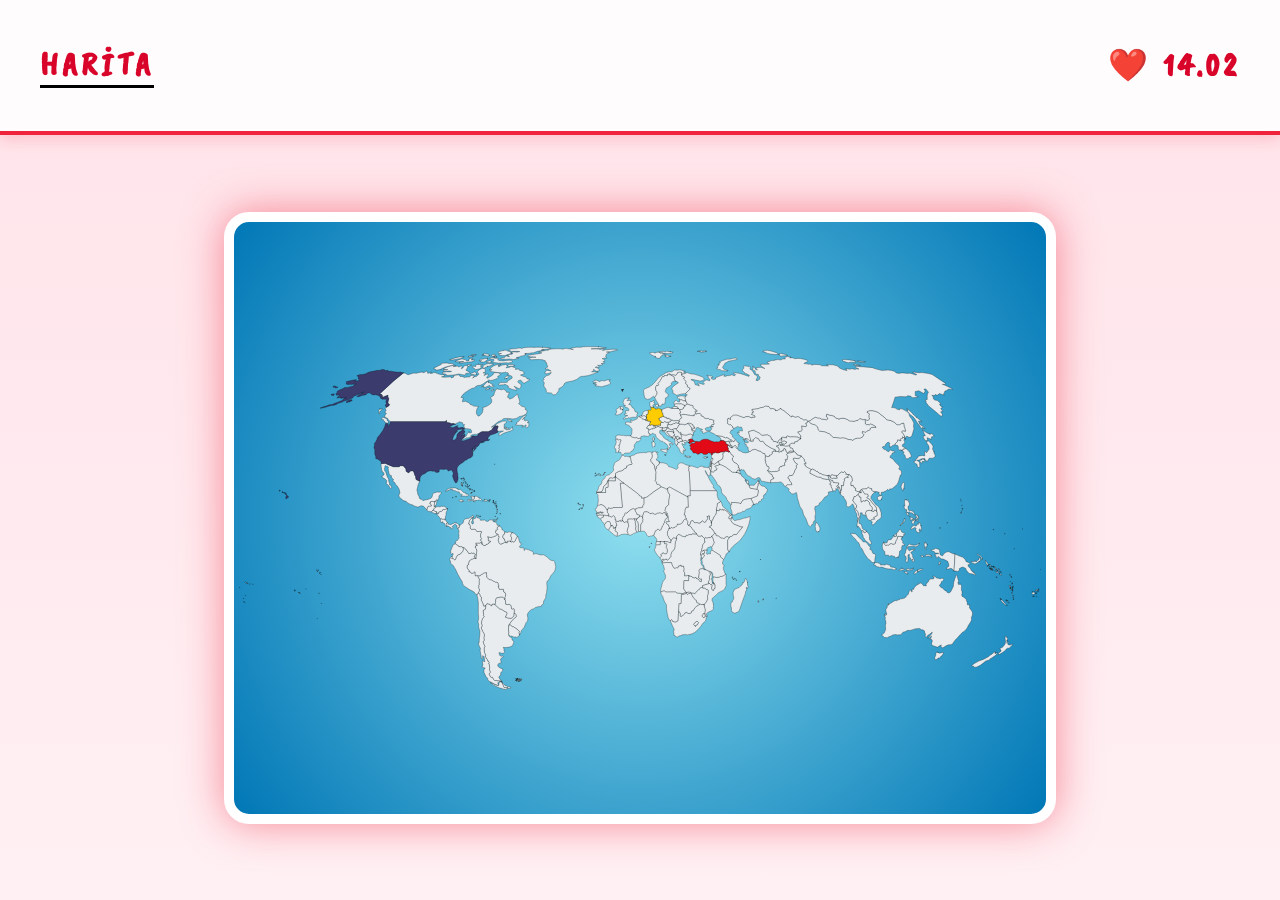
==== index.html @ a282949e "style: all files move to the root" ====
<!DOCTYPE html>
<html>
    <head>
        <meta charset="UTF-8">
        <meta name="viewport" content="width=device-width, initial-scale=1.0">
        <link rel="preconnect" href="https://fonts.googleapis.com">
        <link rel="preconnect" href="https://fonts.gstatic.com" crossorigin>
        <link href="https://fonts.googleapis.com/css2?family=Caveat+Brush&family=Caveat:wght@400..700&family=Nunito:ital,wght@0,200..1000;1,200..1000&family=Patrick+Hand&family=Playfair+Display:ital,wght@0,400..900;1,400..900&display=swap" rel="stylesheet">
        <link rel="stylesheet" href="styles.css">
    </head>
    <body>
        
        <header class="header">
            <div class="breadcrumb">
                <span id="breadcrumb__map" class="breadcrumb__item breadcrumb__item--active" onclick="changePage(0)">HARİTA</span>
                <span id="breadcrumb__arrow0" class="breadcrumb__item hidden"> > </span>
                <span id="breadcrumb__country" class="breadcrumb__item" onclick="changePage(1)"></span>
                <span id="breadcrumb__arrow1" class="breadcrumb__item hidden"> > </span>
                <span id="breadcrumb__story-gallery-mission" class="breadcrumb__item"></span>
            </div>
            <div class="header__logo">❤️ 14.02</div>
        </header>

        <main class="main">

            <section class="landing-page hidden"> 

                <div id="hearts-layer" class="hearts-layer"></div>

                <div id="login-screen" class="login-screen">
                    <div class="login-screen__header-group">
                        <h1 class="login-screen__title">Giriş Yap</h1>
                        <p class="login-screen__hint">Cevap Hayatımın En Güzel Günü 🤗</p>
                    </div>

                    <div class="login-screen__input-group">
                        <input id="password-input" class="login-screen__password-input" type="password" placeholder="****" maxlength="4">
                        <button class="login-screen__check-btn" onclick="displayLetter()"><span class="check-btn__heart-icon">❣️</span>  GİRİŞ  <span class="check-btn__heart-icon">❣️</span></button>
                    </div>
                </div>

                <div id="letter-screen" class="letter-screen hidden">

                    <div id="letter" class="letter">
                        <p>Canım Sevgilim, Diloş'um,</p>
                        <br>
                        <p>Mektup açılıp kaymaya başladığında lütfen elimi sımsıkı tut sevgilim.
                            Senin elin, sevgin, şefkatin artık benim için oksijen gibi.
                            Benim için çok şey ifade ediyorsun, seni çok seviyorum.
                        </p>
                        <br>
                        <p>Seni sevmek, benim için sadece bir duygu değil; her sabah uyanmak için en güzel sebebim,
                            geleceğe dair kurduğum tüm hayallerin başrolü. Bu siteyi hazırlarken,
                            parmaklarım klavyede gezinse de aklım hep seninleydi.
                            Her bir satır kodda, senin gülüşünü, sesini ve bana hissettirdiklerini düşündüm.
                        </p>
                        <br>
                        <p>Birazdan açılacak olan harita, sadece gezdiğimiz yerlerin veya
                            fotoğraf çekildiğimiz noktaların bir işareti değil.
                            O harita, bizim hikayemizin taslağı. Şu an belki bazı noktalar uzak, bazı anılar özlem dolu...
                            Ama biliyorum ki, o haritadaki boşlukları birlikte dolduracağız.
                        </p>
                        <br>
                        <p>2026 yazı geldiğinde, hayalini kurduğumuz o Almanya sokaklarında yürürken,
                            geriye dönüp bu günlere bakacağız ve "Başardık" diyeceğiz.
                            O güne kadar, bu dijital dünya bizim sığınağımız olsun istedim.
                            Seninle geçirdiğim her saniye, benim için dünyadaki en değerli hazine.
                        </p>
                        <br>
                        <p>Mesafe ne kadar uzak olursa olsun, sen hep benim sol yanımda, en güvenli yerimdesin.
                            Bu site, sana olan aşkımın, sabrımın ve umudumun sessiz bir mektubu.
                        </p>
                        <br>
                        <p>İyi ki varsın, iyi ki benimsin. Sevgililer günümüz kutlu olsun bir tanem.</p>
                        <br>
                        <p>Seni Çok Seven, Serkan'ın</p>
                    </div>

                </div>

            </section>

            <section class="map-page">
                <div class="map-container">
                    <svg id="map-svg" baseprofile="tiny" fill="#ececec" height="857" stroke="black" stroke-linecap="round" stroke-linejoin="round" stroke-width=".2" version="1.2" viewBox="0 0 2000 857" width="2000" xmlns="http://www.w3.org/2000/svg">
                <path d="M1383 261.6l1.5 1.8-2.9 0.8-2.4 1.1-5.9 0.8-5.3 1.3-2.4 2.8 1.9 2.7 1.4 3.2-2 2.7 0.8 2.5-0.9 2.3-5.2-0.2 3.1 4.2-3.1 1.7-1.4 3.8 1.1 3.9-1.8 1.8-2.1-0.6-4 0.9-0.2 1.7-4.1 0-2.3 3.7 0.8 5.4-6.6 2.7-3.9-0.6-0.9 1.4-3.4-0.8-5.3 1-9.6-3.3 3.9-5.8-1.1-4.1-4.3-1.1-1.2-4.1-2.7-5.1 1.6-3.5-2.5-1 0.5-4.7 0.6-8 5.9 2.5 3.9-0.9 0.4-2.9 4-0.9 2.6-2-0.2-5.1 4.2-1.3 0.3-2.2 2.9 1.7 1.6 0.2 3 0 4.3 1.4 1.8 0.7 3.4-2 2.1 1.2 0.9-2.9 3.2 0.1 0.6-0.9-0.2-2.6 1.7-2.2 3.3 1.4-0.1 2 1.7 0.3 0.9 5.4 2.7 2.1 1.5-1.4 2.2-0.6 2.5-2.9 3.8 0.5 5.4 0z" id="AF" name="Afghanistan">
                </path>
                <path class="Angola" d="M 1121.2 572 1121.8 574 1121.1 577.1 1122 580.1 1121.1 582.5 1121.5 584.7 1109.8 584.6 1109 605.1 1112.6 610.3 1116.2 614.3 1105.8 616.9 1092.3 616 1088.5 613 1065.8 613.2 1065 613.7 1061.7 610.8 1058.1 610.6 1054.7 611.7 1052 612.9 1051.5 608.9 1052.4 603.2 1054.4 597.3 1054.7 594.6 1056.6 588.8 1058 586.2 1061.3 582 1063.2 579.1 1063.8 574.4 1063.5 570.7 1061.9 568.4 1060.4 564.5 1059.1 560.7 1059.4 559.3 1061.1 556.8 1059.5 550.6 1058.3 546.3 1055.5 542.2 1056.1 541 1058.4 540.1 1060.1 540.2 1062.1 539.5 1078.8 539.6 1080.1 544.3 1081.7 548.2 1083 550.3 1085.1 553.6 1088.9 553.1 1090.7 552.2 1093.8 553.1 1094.7 551.5 1096.2 547.8 1099.7 547.5 1100 546.4 1102.9 546.4 1102.4 548.7 1109.2 548.6 1109.3 552.7 1110.4 555.1 1109.5 559 1109.9 563 1111.7 565.4 1111.3 573 1112.7 572.4 1115.1 572.6 1118.6 571.6 1121.2 572 Z">
                </path>
                <path class="Angola" d="M 1055.3 539 1053.8 534.2 1056.1 531.4 1057.8 530.3 1059.9 532.5 1057.9 533.9 1056.9 535.5 1056.7 538.3 1055.3 539 Z">
                </path>
                <path d="M1088 228l0.4 1.2 1.4-0.6 1.2 1.7 1.3 0.7 0.6 2.3-0.5 2.2 1 2.7 2.3 1.5 0.1 1.7-1.7 0.9-0.1 2.1-2.2 3.1-0.9-0.4-0.2-1.4-3.1-2.2-0.7-3 0.1-4.4 0.5-1.9-0.9-1-0.5-2.1 1.9-3.1z" id="AL" name="Albania">
                </path>
                <path d="M1296.2 336.7l1.3 5.1-2.8 0 0 4.2 1.1 0.9-2.4 1.3 0.2 2.6-1.3 2.6 0 2.6-1 1.4-16.9-3.2-2.7-6.6-0.3-1.4 0.9-0.4 0.4 1.8 4.2-1 4.6 0.2 3.4 0.2 3.3-4.4 3.7-4.1 3-4 1.3 2.2z" id="AE" name="United Arab Emirates">
                </path>
                <path class="Argentina" d="M 669.1 851.7 666.1 851.5 661.1 851.5 655.1 837.9 658.2 840.7 662.5 845.3 670.3 849 677.6 850.5 676.8 853.5 672.4 853.8 669.1 851.7 Z">
                </path>
                <path class="Argentina" d="M 638.6 644.7 649.9 655.1 654.5 656.1 661.8 660.9 667.7 663.4 668.8 666.2 664.6 676 670.4 677.7 676.7 678.7 680.9 677.7 685.2 672.7 685.5 667.1 688.1 665.8 691.3 669.6 691.7 674.7 687.5 678.2 684.2 680.8 678.9 687.1 672.9 695.8 672.4 701 672 707.6 673.2 714 672.3 715.4 672.7 719.5 673 722.9 680.8 728.4 681 732.8 684.9 735.6 685.2 738.7 681.9 746.9 674.9 750.4 664.7 751.7 658.7 751 660.8 754.9 660.9 759.6 662.7 762.8 660.2 765.1 655.1 766 649.5 763.6 648 765.3 650.5 771.6 654.5 773.5 656.8 771.5 659.3 774.8 655.1 776.8 652.2 780.8 653.4 787.1 653.3 790.5 648.5 790.5 645.5 793.7 645.6 798.5 652.1 803.1 657.3 804.3 657.5 810 652.9 813.5 652.3 820.8 648.8 823.2 647.9 826.1 652.1 832.6 656.7 836.1 654.6 835.8 649.7 834.8 637.6 834 634.1 830.4 632.2 825.8 629.1 826.2 626.5 823.9 623.4 817.4 626.1 814.6 626.2 810.7 624.4 807.5 625.1 802.1 624 793.8 622.2 790.1 624 788.9 622.6 786.5 619.8 785.3 620.6 782.6 617.5 780.2 613.8 772.9 615.5 771.6 612.2 763.8 611.4 757.3 611.2 751.6 613.7 749.3 610.4 743 608.8 737.2 611.8 733 610.4 727.6 612 721.4 610.6 715.5 609 714.3 604.1 703.2 606.2 696.6 604.5 690.4 605.4 684.5 608 678.5 611.3 674.5 609.3 672 610.1 669.9 608.5 659.2 614.1 656.1 615.3 649.4 614.4 647.8 618.4 642 625.9 643.6 629.6 648.2 631.2 643 637.6 643.3 638.6 644.7 Z">
                </path>
                <path d="M1230.8 253l-1.8 0.2-2.8-3.7-0.2-1-2.3 0-1.9-1.7-1 0.1-2.4-1.8-4.2-1.6-0.1-3.1-1.3-2.2 7-1 1.4 1.6 2.2 1.1-0.7 1.6 3.2 2.2-1.1 2.1 2.6 1.7 2.5 1 0.9 4.5z" id="AM" name="Armenia">
                </path>
                <path class="Australia" d="M 1743 763.6 1746.7 765.8 1750 764.9 1754.9 763.7 1757.7 764.1 1753.2 771.7 1749.9 773.8 1745.9 779 1745.3 777.2 1738.7 781.6 1737.9 781.3 1734.9 781.1 1735.4 775.7 1737.4 771.5 1738 765.9 1740 763 1743 763.6 Z">
                </path>
                <path class="Australia" d="M 1793.5 590.2 1794.7 595.2 1798.7 592.8 1800.1 595.5 1802.4 598 1801.3 600.9 1801.5 606.4 1801.7 609.6 1803 610.4 1803.4 615.9 1802.2 619.2 1803 623.5 1808.4 626.9 1811.6 629.9 1814.8 632.7 1813.7 634.3 1816 638.3 1816.5 645.3 1819.1 643.9 1820.6 646.6 1822.2 645.7 1821.5 652.5 1824.4 656.4 1826.3 658.8 1829.1 664 1829.1 669.2 1828.1 672.9 1826.3 676.8 1827 682.3 1824.5 688 1822.4 691 1818.6 696.7 1817.1 700.4 1814 705 1809 710.8 1803.5 714 1799.1 718.9 1795.8 722.1 1791.4 727.6 1787.7 730.8 1783.8 735.6 1780.7 740 1779.9 742.1 1775.6 744.3 1769.5 744.5 1763.2 747.2 1759.4 749.6 1754.6 752.4 1751.9 749.5 1749.3 748.4 1751.9 745.1 1748.4 746.3 1741.2 750.9 1737.6 749.2 1735.2 748.2 1732.4 747.7 1728.3 745.9 1727 741.9 1728.5 737.1 1728.9 733.8 1727.5 731.2 1722.8 730.5 1726 727.3 1726.9 722.6 1722.2 727 1716.9 728.2 1721.4 724.7 1723.9 721 1727.4 717.8 1729 713.1 1722.2 718.5 1717.9 720.7 1713.6 725.8 1710.6 723.2 1712.3 719.8 1710.9 715.1 1709.1 712.7 1710.7 711.2 1705.4 707.3 1701.6 707.2 1697.6 704 1687.7 704.6 1679.8 706.9 1672.9 709.1 1667.9 708.7 1660.9 712 1655.6 713.4 1653.3 716.8 1650.3 719.4 1645.6 719.6 1642 720.1 1637.8 719 1633.6 719.7 1629.8 720 1625.3 723.4 1623.8 723.1 1620.4 724.9 1617 726.9 1613.2 726.7 1609.7 726.7 1605.6 722.6 1603.2 721.4 1604.7 717.7 1607.6 716.8 1609.1 715.4 1609.7 713.1 1612 708.6 1612.7 704.8 1612 698.3 1612.2 694.6 1613.6 691 1612.7 686.8 1613 684.9 1611.3 682.3 1612 677.3 1610.1 672.2 1610 669.5 1611.8 672.3 1611.3 666.3 1613.6 668.2 1614.7 670.7 1615.3 667.4 1613.7 662.3 1613.6 660.3 1612.8 658.4 1614.1 654.7 1615.6 653.1 1616.9 649.9 1617 646.1 1620.1 641.5 1619.7 646.4 1622.8 642 1627.7 639.8 1630.9 637.1 1635.6 634.7 1638.2 634.2 1639.6 635 1644.4 632.6 1647.9 631.9 1649 630.5 1650.5 629.9 1653.6 630.1 1659.8 628.2 1663.3 625.3 1665.3 621.9 1669.2 618.7 1669.9 616.1 1670.6 612.6 1675.5 607.1 1676.9 612.7 1679.5 611.4 1678 608.4 1680.3 605.3 1682.5 606.7 1684 601.8 1687.5 598.6 1689.3 596.1 1692.2 595 1692.6 593.2 1694.9 593.9 1695.3 592.3 1697.9 591.4 1700.7 590.5 1704.4 593.5 1707 597.3 1710.5 597.3 1714 597.9 1713.3 594.4 1716.8 589.3 1719.5 587.6 1718.9 586 1721.8 582.3 1725.5 580 1728.2 580.8 1733.1 579.6 1733.4 576.3 1729.5 574.2 1732.6 573.3 1736.2 574.9 1738.9 577.5 1743.4 579.1 1745.1 578.5 1748.4 580.5 1751.9 578.6 1753.9 579.2 1755.4 577.9 1757.6 581.1 1755.6 584.6 1753.1 587.2 1751.2 587.4 1751.5 589.9 1749.3 593.1 1746.8 596.3 1747 598.1 1750.8 601.7 1754.8 603.7 1757.3 605.9 1760.6 609.7 1762.2 609.7 1764.8 611.4 1765.3 613.4 1770.2 615.5 1774.3 613.3 1776.1 609.9 1777.8 607 1779.1 603.5 1781.7 598.4 1781.5 595.3 1782.2 593.4 1782.1 589.8 1783.5 584.9 1784.8 583.6 1784.2 581.5 1786 578.1 1787.5 574.6 1787.9 572.7 1790.2 570.3 1791.5 573.5 1791.4 577.5 1792.7 578.3 1792.6 581 1794.2 584.2 1794.1 587.9 1793.5 590.2 Z">
                </path>
                <path d="M1070.6 190.8l-0.3 0.8 0.7 2.1-0.2 2.6-2.8 0 1.1 1.4-1.3 4-0.9 1.1-4.4 0.1-2.4 1.5-4.2-0.5-7.3-1.7-1.3-2.1-4.9 1.1-0.5 1.2-3.1-0.9-2.6-0.2-2.3-1.2 0.7-1.5-0.2-1.1 1.4-0.3 2.7 1.7 0.6-1.7 4.4 0.3 3.5-1.1 2.4 0.2 1.7 1.3 0.4-1.1-1-4.1 1.7-0.8 1.6-2.9 3.8 2.1 2.6-2.6 1.7-0.5 4 1.9 2.3-0.3 2.4 1.2z" id="AT" name="Austria">
                </path>
                <path class="Azerbaijan" d="M 1229 253.2 1225.2 252.3 1222 249.4 1220.8 246.9 1221.8 246.8 1223.7 248.5 1226 248.5 1226.2 249.5 1229 253.2 Z">
                </path>
                <path class="Azerbaijan" d="M 1235.3 236.2 1237.8 233.6 1241.3 236.9 1244.9 241.5 1247.4 241.8 1249.3 243.5 1245.1 244 1245.2 249 1244.8 251.2 1243.1 252.7 1243.9 255.8 1242.6 256.2 1238.7 252.8 1239.9 249.7 1238 247.8 1236.1 248.3 1230.8 253 1229.9 248.5 1227.4 247.5 1224.8 245.8 1225.9 243.7 1222.7 241.5 1223.4 239.9 1221.2 238.8 1219.8 237.2 1220.9 236.1 1225.1 238 1228 238.3 1228.6 237.6 1225.3 234.1 1226.5 233.3 1228 233.5 1232.3 237.3 1234.7 237.8 1235.3 236.2 Z">
                </path>
                <path d="M1154.9 530.4l-0.6 0.1 0-0.3-2-6.1-0.01-0.06-0.09-1.04-1.4-2.9 3.5 0.5 1.7-3.7 3.1 0.4 0.3 2.5 1.2 1.5 0 2.1-1.4 1.3-2.3 3.4-2 2.3z" id="BI" name="Burundi">
                </path>
                <path d="M1016.5 177.1l-0.4 4.2-1.3 0.2-0.4 3.5-4.4-2.9-2.5 0.5-3.5-2.9-2.4-2.5-2.2-0.1-0.8-2.2 3.9-1.2 3.6 0.5 4.5-1.3 3.1 2.7 2.8 1.5z" id="BE" name="Belgium">
                </path>
                <path d="M1006.7 427l-0.2 2.1 1.3 3.8-1.1 2.6 0.6 1.7-2.8 4-1.7 2-1.1 4 0.2 4.1-0.3 10.3-4.7 0.8-1.4-4.4 0.3-14.8-1.2-1.3-0.2-3.2-2-2.2-1.7-1.9 0.7-3.4 2-0.7 1.1-2.8 2.8-0.6 1.2-1.9 1.9-1.9 2 0 4.3 3.7z" id="BJ" name="Benin">
                </path>
                <path d="M988.5 406l-0.5 3.1 0.8 2.9 3.1 4.2 0.2 3.1 6.5 1.5-0.1 4.4-1.2 1.9-2.8 0.6-1.1 2.8-2 0.7-4.9-0.1-2.6-0.5-1.8 1-2.5-0.5-9.8 0.3-0.2 3.7 0.8 4.8-3.9-1.6-2.6 0.2-2 1.6-2.5-1.3-1-2.2-2.5-1.4-0.4-3.7 1.6-2.7-0.2-2.2 4.5-5.3 0.9-4.4 1.5-1.6 2.7 0.9 2.4-1.3 0.8-1.7 4.3-2.8 1.1-2 5.3-2.7 3.1-0.9 1.4 1.2 3.6 0z" id="BF" name="Burkina Faso">
                </path>
                <path d="M1500.6 360.3l0.6 4.6-2.1-1 1.1 5.2-2.1-3.3-0.8-3.3-1.5-3.1-2.8-3.7-5.2-0.3 0.9 2.7-1.2 3.5-2.6-1.3-0.6 1.2-1.7-0.7-2.2-0.6-1.6-5.3-2.6-4.8 0.3-3.9-3.7-1.7 0.9-2.3 3-2.4-4.6-3.4 1.2-4.4 4.9 2.8 2.7 0.3 1.2 4.5 5.4 0.9 5.1-0.1 3.4 1.1-1.6 5.4-2.4 0.4-1.2 3.6 3.6 3.4 0.3-4.2 1.5 0 4.4 10.2z" id="BD" name="Bangladesh">
                </path>
                <path d="M1132.6 221.6l-2.3 2.6-1.3 4.5 2.1 3.6-4.6-0.8-5 2 0.3 3.2-4.6 0.6-3.9-2.3-4 1.8-3.8-0.2-0.8-4.2-2.8-2.1 0.7-0.8-0.6-0.8 0.6-2 1.8-2-2.8-2.7-0.7-2.4 1.1-1.4 1.8 2.6 1.9-0.4 4 0.9 7.6 0.4 2.3-1.6 5.9-1.5 4 2.3 3.1 0.7z" id="BG" name="Bulgaria">
                </path>
                <path d="M1083 214.3l1.9-0.1-1.1 2.8 2.7 2.5-0.5 2.9-1.1 0.3-0.9 0.6-1.6 1.5-0.4 3.5-4.8-2.4-2.1-2.7-2.1-1.4-2.5-2.4-1.3-1.9-2.7-3 0.8-2.6 2 1.5 1-1.4 2.3-0.1 4.5 1.1 3.5-0.1 2.4 1.4z" id="BA" name="Bosnia and Herzegovina">
                </path>
                <path d="M1141.6 162.7l-3.9-0.2-0.8 0.6 1.5 2 2 4-4.1 0.3-1.3 1.4 0.3 3.1-2.1-0.6-4.3 0.3-1.5-1.5-1.7 1.1-1.9-0.9-3.9-0.1-5.7-1.5-4.9-0.5-3.8 0.2-2.4 1.6-2.3 0.3-0.5-2.8-1.9-2.8 2.8-1.3-0.4-2.4-1.7-2.3-0.6-2.7 4.7 0 4.8-2.3 0.5-3.4 3.6-2-1-2.7 2.7-1 4.6-2.3 5.3 1.5 0.9 1.5 2.4-0.7 4.8 1.4 1.1 2.9-0.7 1.6 3.8 4 2.1 1.1 0 1.1 3.4 1.1 1.7 1.6-1.6 1.3z" id="BY" name="Belarus">
                </path>
                <path d="M487.8 399.8l-1.7 0 1.3-7.2 0.7-5.1 0.1-1 0.7-0.3 0.9 0.8 2.5-3.9 1.1-0.1-0.1 1 1 0-0.3 1.8-1.3 2.7 0.4 1-0.9 2.3 0.3 0.6-1 3.3-1.3 1.7-1.1 0.2-1.3 2.2z" id="BZ" name="Belize">
                </path>
                <path d="M662.5 631.4l-0.3-2-5.4-3.3-5.2-0.1-9.6 1.9-2.1 5.6 0.2 3.5-1.5 7.7-1-1.4-6.4-0.3-1.6 5.2-3.7-4.6-7.5-1.6-4 5.8-3.9 0.9-3.1-8.9-3.7-7.2 1.1-6.2-3.2-2.7-1.2-4.6-3.2-4.4 2.9-6.9-2.9-5.4 1.1-2.2-1.2-2.4 1.9-3.2-0.3-5.4 0-4.6 1.1-2.1-5.5-10.4 4.2 0.6 2.9-0.2 1.1-1.9 4.8-2.6 2.9-2.4 7.3-1.1-0.4 4.8 0.9 2.5-0.3 4.3 6.5 5.7 6.4 1.1 2.3 2.4 3.9 1.3 2.5 1.8 3.5 0 3.4 1.9 0.5 3.7 1.2 1.9 0.3 2.7-1.7 0.1 2.8 7.5 10.7 0.3-0.5 3.7 0.8 2.5 3.2 1.8 1.7 4-0.6 5.1-1.3 2.8 0.8 3.6-1.6 1.4z" id="BO" name="Bolivia">
                </path>
                <path d="M665.8 489.6l3.1 0.6 0.6-1.4-1-1.2 0.6-1.9 2.3 0.6 2.7-0.7 3.2 1.4 2.5 1.3 1.7-1.7 1.3 0.2 0.8 1.8 2.7-0.4 2.2-2.5 1.8-4.7 3.4-5.9 2-0.3 1.3 3.6 3 11.2 3.1 1.1 0.1 4.4-4.3 5.3 1.7 1.9 10.1 1 0.2 6.5 4.3-4.2 7.1 2.3 9.5 3.9 2.8 3.7-0.9 3.6 6.6-2 11 3.4 8.5-0.2 8.4 5.3 7.4 7.2 4.4 1.8 4.8 0.3 2.1 2 2 8.2 1.1 3.9-2.1 10.6-2.7 4.2-7.7 8.9-3.4 7.3-4 5.5-1.4 0.2-1.3 4.7 0.9 12-1.1 9.9-0.3 4.2-1.6 2.6-0.5 8.6-5.2 8.3-0.5 6.7-4.3 2.7-1.1 3.9-6 0-8.5 2.4-3.7 2.9-6 1.9-6.1 5.1-4.1 6.4-0.3 4.8 1.3 3.5-0.3 6.5-0.8 3.1-3.4 3.6-4.5 11.3-4 5-3.2 3.1-1.5 6.1-2.9 3.6-2.1-3.6 1.8-3.1-3.8-4.3-4.8-3.6-6.3-4.1-1.9 0.2-6.3-5-3.4 0.7 6-8.7 5.3-6.3 3.3-2.6 4.2-3.5-0.4-5.1-3.2-3.8-2.6 1.3 0.7-3.7 0.3-3.8-0.3-3.6-2.1-1.1-2 1-2.1-0.3-0.8-2.4-1.1-5.9-1.2-1.9-3.9-1.8-2.2 1.3-5.9-1.3-0.4-8.7-2-3.5 1.6-1.4-0.8-3.6 1.3-2.8 0.6-5.1-1.7-4-3.2-1.8-0.8-2.5 0.5-3.7-10.7-0.3-2.8-7.5 1.7-0.1-0.3-2.7-1.2-1.9-0.5-3.7-3.4-1.9-3.5 0-2.5-1.8-3.9-1.3-2.3-2.4-6.4-1.1-6.5-5.7 0.3-4.3-0.9-2.5 0.4-4.8-7.3 1.1-2.9 2.4-4.8 2.6-1.1 1.9-2.9 0.2-4.2-0.6-3.2 1.1-2.6-0.7-0.1-9.7-4.4 3.7-5-0.1-2.3-3.5-3.8-0.3 1-2.8-3.3-3.9-2.6-5.8 1.5-1.1-0.2-2.8 3.4-1.8-0.7-3.5 1.4-2.2 0.3-3 6.3-4.4 4.6-1.2 0.8-1 5.1 0.3 2.2-17.6 0.1-2.8-0.9-3.6-2.6-2.4 0.1-4.7 3.2-1 1.1 0.7 0.2-2.5-3.3-0.7 0-4 11 0.2 1.9-2.3 1.6 2.1 1 3.8 1.1-0.8 3.1 3.4 4.4-0.4 1.1-2 4.2-1.5 2.4-1.1 0.7-2.7 4.1-1.8-0.3-1.4-4.8-0.5-0.7-4.1 0.3-4.3-2.5-1.6 1.1-0.6 4.1 0.8 4.5 1.6 1.7-1.5 4.1-1 6.4-2.4 2.1-2.5-0.7-1.8 3-0.2 1.2 1.4-0.8 2.9 2 0.9 1.2 3-1.6 2.3-1 5.4 1.4 3.3 0.3 3 3.5 3 2.8 0.3 0.6-1.3 1.8-0.3 2.6-1.1 1.8-1.7 3.2 0.6 1.3-0.3z" id="BR" name="Brazil">
                </path>
                <path d="M1633.1 472.8l2.2-2.4 4.6-3.6-0.1 3.2-0.1 4.1-2.7-0.2-1.1 2.2-2.8-3.3z" id="BN" name="Brunei Darussalam">
                </path>
                <path d="M1488.8 323.5l2.6 2.1 0.5 3.9-4.5 0.2-4.7-0.4-3.2 1-5.5-2.5-0.4-1.2 2.6-4.8 2.6-1.6 4.3 1.4 2.9 0.2 2.8 1.7z" id="BT" name="Bhutan">
                </path>
                <path d="M1127.6 615.7l1.9 5.1 1.1 1.2 1.6 3.7 6.1 7 2.3 0.7-0.1 2.3 1.5 4.1 4.3 1 3.4 2.9-8.1 4.7-5.2 4.8-2 4.3-1.8 2.4-3 0.5-1.2 3.1-0.6 2-3.6 1.4-4.5-0.3-2.5-1.8-2.3-0.7-2.8 1.4-1.5 3.1-2.7 1.9-2.8 2.9-4 0.7-1.1-2.3 0.6-3.9-3-6.1-1.4-1 0.6-18.7 5.5-0.2 0.8-22.9 4.2-0.2 8.7-2.3 2 2.7 3.7-2.5 1.7 0 3.2-1.5 1 0.5z" id="BW" name="Botswana">
                </path>
                <path d="M1121.3 446.5l3.9 2.5 3.1 2.6 0.1 2.1 3.9 3.3 2.4 2.8 1.4 3.8 4.3 2.6 0.9 2-1.8 0.7-3.7-0.1-4.2-0.7-2.1 0.5-0.9 1.6-1.8 0.2-2.2-1.4-6.3 3.2-2.6-0.6-0.8 0.5-1.6 3.9-4.3-1.3-4.1-0.6-3.6-2.4-4.7-2.2-3 2.1-2.2 3.2-0.5 4.5-3.6-0.3-3.9-1.1-3.3 3.4-3 6-0.6-1.9-0.3-2.9-2.6-2.1-2.1-3.3-0.5-2.3-2.7-3.4 0.5-1.9-0.6-2.7 0.4-5 1.4-1.1 2.8-6.5 4.6-0.5 1-1.7 1 0.2 1.4 1.4 7.1-2.4 2.4-2.5 2.9-2.3-0.6-2.2 1.6-0.6 5.5 0.4 5.2-3 4-7 2.8-2.6 3.6-1.1 0.7 2.7 3.3 4 0 2.7-0.8 2.6 0.4 2 1.9 1.9 0.5 0.3z" id="CF" name="Central African Republic">
                </path>
                <path class="Canada" d="M 665.9 203.6 669.3 204.5 674 204.3 670.7 206.9 668.7 207.3 663.2 204.6 662.6 202.5 665.1 200.6 665.9 203.6 Z">
                </path>
                <path class="Canada" d="M 680.3 187.6 677.9 187.7 672.1 185.8 668.6 182.8 670.5 182.3 676.4 183.9 680.6 186.5 680.3 187.6 Z">
                </path>
                <path class="Canada" d="M 372.4 191.3 369.3 192.2 363 189.4 363 187.2 360.1 185 360.4 183.2 356.1 182.1 356.7 178.7 358.2 177.3 362.3 178.6 364.7 179.6 368.8 180.2 369 182.4 369.4 185.3 372.6 187.9 372.4 191.3 Z">
                </path>
                <path class="Canada" d="M 711.5 177.8 706.5 183.2 710.4 181.1 713.3 182.5 710.9 184.6 714.7 186.3 717.5 184.8 721.8 186.7 719 191.3 722.8 190.2 722.5 193.5 723 197.4 719.4 203 717 203.2 714.1 202 716.6 196.9 715.4 196.1 708.1 201.5 705.1 201.3 709.5 198.3 705.1 196.8 699.6 197.2 690 197 689.8 195.2 693.6 192.9 691.9 191.3 697.3 187.5 705.5 177.6 709.7 174.1 714.7 172 716.8 172.2 715.3 173.9 711.5 177.8 Z">
                </path>
                <path class="Canada" d="M 351.5 156.4 353 157.2 358 156.7 350.8 163.6 351.1 168.6 349.2 168.6 348.5 165.8 349 162.9 348.2 161 349.5 158.3 351.5 156.4 Z">
                </path>
                <path class="Canada" d="M 634.9 108.9 631.3 111.9 629.6 111.4 629.5 109.7 629.9 109.3 632.7 107.6 634.4 107.7 634.9 108.9 Z">
                </path>
                <path class="Canada" d="M 625.2 105.7 618 108.9 615 108.7 615 107.2 620 104.5 626 104.6 625.2 105.7 Z">
                </path>
                <path class="Canada" d="M 622.1 88.9 621.2 91.4 623.9 90.5 625.4 92 628.9 94 632.7 95.7 631.3 98.4 634.8 98 636.7 99.9 631.7 101.7 625.8 100.3 625 97.7 618.7 100.8 610.5 103.7 611.2 100.4 604.9 100.9 610.6 98.1 614.2 93.6 619.3 88.5 622.1 88.9 Z">
                </path>
                <path class="Canada" d="M 667 80.6 662.1 80.9 662.8 78.2 666.6 75.1 670.9 74.4 673.2 75.9 671.7 78.2 670.8 79 667 80.6 Z">
                </path>
                <path class="Canada" d="M 592.5 69.9 588.4 71.8 584.2 70.2 580.3 70.7 576.9 68.3 581.9 66.6 586.8 64.3 589.8 65.8 591.4 66.8 591.8 67.8 592.5 69.9 Z">
                </path>
                <path class="Canada" d="M 645.5 212.5 643.3 208.9 646.2 200.4 644.6 198.6 640.9 199.6 639.8 198 634.3 202.7 631.1 207.6 628.3 210.5 625.8 211.5 624.1 211.8 623 213.3 613.7 213.3 605.9 213.4 603.2 214.5 596.4 218.9 596.4 218.8 595.5 218.4 593.5 219.3 591.6 220.6 589.8 219.5 585.1 220.3 581.2 221.2 579.3 222 577 224.1 578.8 224.8 580.5 224.4 580.8 224.4 580.5 226.3 575.7 227 572.9 227.8 571.2 228.8 568.6 228.2 567 228.5 564.1 230.3 559.5 232.3 556.8 231.9 558.8 229.7 562.5 226.2 566.6 224.1 567.7 222.3 568.6 219.3 572.4 215.8 573.3 211.8 574.4 215.7 578.2 216.6 580.6 214.5 579.2 209.7 578.3 207.7 574.3 206.5 570.5 205.8 566.6 205.8 563.2 205 562.8 203.6 561.4 204.5 560.2 204.3 562.1 202.2 560.3 201.4 562.2 199 561 197.2 562.7 195.4 557.5 194.5 557.4 190.9 556.6 190.1 553.3 189.9 549.2 188.7 547.7 189.5 545.9 191 542.6 192 539.5 194.5 534.1 192.8 529.7 193.6 525.8 191.7 521.2 190.7 517.9 190.3 516.9 189.3 517.8 185.9 516.1 185.9 514.8 188.3 504.6 188.3 487.6 188.3 470.8 188.3 455.9 188.3 441.1 188.3 426.4 188.3 411.3 188.3 406.5 188.3 391.8 188.3 377.7 188.3 377 188.3 371.6 182.2 370 179.5 363 176.9 364.3 171.4 367.9 167.7 363.8 165 366.9 160.1 364.8 155.7 367.3 152.5 372.4 149.6 375.6 145.8 371 142 372.4 135.1 373.5 130.9 371.9 128.2 371.1 125.8 371.7 122.7 365.2 124.6 357.6 127.9 357.3 124.1 356.8 121.5 354 119.9 349.8 119.7 385.4 87 410 66.6 416 67.9 419.3 70.5 423 71 429.3 68.8 436.3 67.1 441.6 67.7 450.5 65.4 458.7 64.1 458.9 66.3 463.4 65 467.3 62.5 469.4 63.1 470.8 67.9 480.3 64.2 476.4 68.3 482.4 67.4 485.6 65.9 490.2 66.2 494.1 68.4 501.6 70.4 506.3 71.3 510.7 71 513.6 73.8 505.1 76.5 511.5 77.6 523.4 77 527.8 76 529.2 79.3 536.3 76.6 534.2 74.2 538.7 72.4 543.9 72.1 547.8 71.6 549.9 72.9 551.4 75.8 556.4 75.4 561.7 77.9 568.9 77 574.9 77.1 577.3 73.7 581.8 72.8 586.7 74.6 582.4 79.8 588.6 75.4 591.8 75.6 598.2 70.1 596.6 66.8 593.7 64.6 599.2 58.7 607.4 54.9 611.9 55.8 613.9 58.1 614.3 64.1 608.5 66.7 615.2 67.8 610.8 73.3 619.7 69.1 621.9 72.6 617.6 76.6 618.9 80.3 626.2 76.4 632.7 71.6 637.4 65.7 642.9 66.1 648.3 66.9 651.9 69.6 650.2 72.3 645.1 75.2 646 78.1 643.6 80.8 632.7 84.7 626.2 85.6 623 83.9 619.7 86.7 612.3 91.4 609.3 93.9 601.6 97.7 595.1 98.1 590 100.5 587.1 104.3 581.4 105 572.7 109.7 563.3 116.2 558.3 120.8 553.4 127.7 559.4 128.7 557.9 134.2 557.1 138.8 564.4 137.6 571.4 140.2 574.7 142.5 576.4 145.3 581.3 147 584.9 149.5 592.5 149.9 597.3 150.5 593.7 155.7 592 161.8 592.1 168.7 596.5 174.6 601.2 172.6 606.8 166.2 609.1 156.6 607.4 153.4 616.4 150.5 623.9 146.3 628.7 142.1 630.4 138.1 630 133 626.8 128.5 635.7 122.3 636.7 117 640.6 108 644.4 106.6 651.1 108.2 655.3 108.8 659.8 107.2 662.9 109.2 666.5 112.6 666.7 114.8 674.4 115.3 671.8 120.2 669.5 127.6 673.3 128.6 674.9 132.1 683.1 128.8 690.6 122.2 694.8 119.5 695.9 124.8 698.5 132.3 700.5 139.5 697.1 143.3 701.9 146.7 704.8 150.1 711.7 151.7 714.1 153.6 714.1 158.8 717.5 159.6 718.6 161.9 716.6 168.8 712.3 171.1 708.1 173.3 699.3 175.5 691.4 180.5 682.8 181.6 672.7 180.2 665.4 180.2 660.1 180.6 654.4 185.1 647 187.9 636.9 196.1 629 201.9 633.7 200.9 644.6 192.6 656.9 187.4 664.5 186.8 667.8 189.9 661.7 194.1 661.1 200.8 661.2 205.6 666.8 208.7 675.4 207.8 682.6 200.7 681.6 205.3 684.1 207.6 676.7 211.7 664.3 215.5 658.5 218 651.3 222.6 647.6 222.1 649.1 216.8 659.5 211.5 651.4 211.7 645.5 212.5 Z">
                </path>
                <path class="Canada" d="M 539 48.7 534.3 51.1 544.8 49.6 547.4 52.2 554.7 49.5 556.5 51.2 554.3 56.3 558.6 54.2 561.4 48.9 565.7 48.1 568.7 48.9 570.9 51 568.2 56.1 565.8 59.8 570 62.4 575 65 572.4 67.3 565.3 67.8 566.1 69.8 562.9 71.8 556.2 71 550.5 69.5 545.4 69.8 535.9 71.7 524.6 72.5 516.7 73 517 70.4 512.9 69 508.6 69.6 508 65.3 511.3 64.7 518.6 63.8 524.1 64.1 530.3 63.1 523.8 61.9 514.7 62.3 509 62.2 509 60.3 520.7 58.1 514.4 58.2 509 56.8 516.8 52.9 522 50.8 536.2 47.7 539 48.7 Z">
                </path>
                <path class="Canada" d="M 578.5 47.2 571.5 50.6 569.2 47 571.3 46.2 576.8 46 578.5 47.2 Z">
                </path>
                <path class="Canada" d="M 687.1 48.8 686.4 50.2 682.3 50.1 678.2 50 673.3 50.7 672.4 50.3 670.3 47.6 672 45.8 674.2 45.4 682.6 46 687.1 48.8 Z">
                </path>
                <path class="Canada" d="M 647.3 48.5 647.6 51.7 654.8 47.6 666.5 45.5 668.8 50.8 665.6 54.2 674.6 52.7 679.9 50.6 686.7 53.2 690.4 55.7 689.3 58 697.5 56.8 699.4 60.2 707.8 62.3 710 64.4 710.9 69.5 701.8 72 709.5 75.6 715.4 76.8 718.7 81.8 725.2 82.2 721.9 86.1 711 92.6 707 90.2 703.2 84.8 697.3 85.5 695 88.8 697.7 92 702.2 94.6 703.2 96.1 703.1 101.8 699.5 105.9 694.8 104.3 686.2 99.8 689.8 104.7 692.6 108.2 692.3 110.2 681.4 107.9 673.8 104.5 670 101.8 672.4 100.1 667.6 97.2 662.9 94.5 662 96.1 648.9 97 646.5 95.1 651.9 90.9 660 90.8 669.3 90.1 669.1 88.1 672.2 85.3 681 79.9 681.4 77.4 680.9 75.6 676.2 72.9 669.1 71.1 672.6 69.7 670.6 66.3 667.2 66 665.3 64.2 662 65.8 654.1 66.5 640.1 65.3 632.7 63.7 626.8 62.9 624.9 61 631.2 58.6 625.5 58.6 628.8 53.3 635.9 48.7 641.9 46.6 653.1 45.2 647.3 48.5 Z">
                </path>
                <path class="Canada" d="M 596.9 45 600.5 46.1 608.1 45.4 607.6 46.9 601.5 49.4 605.3 51.6 600.1 56.3 591.7 58.3 588.3 57.9 587.4 55.9 581.5 51.9 583.2 50.2 590.6 50.8 589.7 47.5 596.9 45 Z">
                </path>
                <path class="Canada" d="M 619.5 50.5 611.7 54.4 607.3 54.2 609.1 49.6 611.7 47.1 615.9 44.9 621.1 43.5 629 43.7 635.2 44.9 625.1 49.5 619.5 50.5 Z">
                </path>
                <path class="Canada" d="M 503.7 57.7 490.2 60.3 490.8 58 484.8 55.2 489.2 53 496.7 49.2 504.3 45.8 504.7 42.7 518.7 41.9 522.9 43 532.4 43.3 534.3 44.7 535.9 46.9 529.4 48.2 515.5 51.8 506.3 55.5 503.7 57.7 Z">
                </path>
                <path class="Canada" d="M 628.9 39.3 624.8 41.2 619.6 40.8 616.4 39.5 620.9 37.3 627.8 35.9 629.2 37.7 628.9 39.3 Z">
                </path>
                <path class="Canada" d="M 620.1 30.6 620.3 32.9 617.5 35.4 611.7 39.2 604.8 39.7 601.6 38.9 605 36 598.4 36.3 602.7 32.5 606.5 32.7 614.2 31 619.1 31.3 620.1 30.6 Z">
                </path>
                <path class="Canada" d="M 580.7 33.2 580 34.9 584.4 34.1 588 34.3 585.7 36.8 580.6 39.1 566.7 39.9 554.4 42.1 548.4 42.2 549.9 40.6 560.6 38.3 542.7 38.9 538.5 38 550.2 33.2 555.6 31.8 563.9 33.5 566.8 36.4 572.9 36.8 573.6 32.1 579.4 30.3 582.5 30.8 580.7 33.2 Z">
                </path>
                <path class="Canada" d="M 636.4 28.8 638.7 30.4 646.1 30.4 647.5 32 644.7 33.8 647.8 34.9 649 36.1 653.9 36.3 659 36.7 666.1 35.7 674.2 35.2 680 35.6 682.3 37.5 681.3 39.5 677.7 40.9 671 42 666.7 41.3 654.9 42.1 646.9 42.2 641.3 41.6 632.7 40 634.3 37.2 636.4 34.8 635 32.6 628 32 625.4 30.5 629.2 28.5 636.4 28.8 Z">
                </path>
                <path class="Canada" d="M 560.7 26.2 554.9 29.9 549.6 31.6 545.8 31.8 535.9 33.9 528.8 34.7 525.2 33.6 536.9 29.9 549.1 26.8 554.6 26.9 560.7 26.2 Z">
                </path>
                <path class="Canada" d="M 641.9 26.8 640.1 26.9 633.5 26.6 634.2 25.3 641.4 25.4 643 26.2 641.9 26.8 Z">
                </path>
                <path class="Canada" d="M 583.1 25.9 574.3 27.3 571 25.8 576.1 24.3 582.1 23.8 586.2 24.5 583.1 25.9 Z">
                </path>
                <path class="Canada" d="M 590.9 21.7 585.2 22.6 579.2 22.6 580.2 21.9 585.9 20.6 587.6 20.8 590.9 21.7 Z">
                </path>
                <path class="Canada" d="M 637.7 24.2 631.1 25.2 629.5 24.1 630.1 22.4 632.3 20.5 636.7 20.7 638.4 21 640.7 22.6 637.7 24.2 Z">
                </path>
                <path class="Canada" d="M 623.9 23 622.8 24.9 617.5 24.4 613.5 22.9 605.7 22.7 611 21.4 608.2 20.3 610.4 18.5 616.5 19.1 624 20.8 623.9 23 Z">
                </path>
                <path class="Canada" d="M 678 16.9 680.7 18.4 674.2 19.7 663.6 23.2 656.8 23.5 650 22.9 648.4 21 650.5 19.4 654.8 18.2 648.2 18.2 646.2 16.7 646.6 14.8 651.5 12.9 655.6 11.6 659.6 11.3 659.3 10.3 667.6 10.1 669.2 12.3 673.9 13.2 678.7 14.1 678 16.9 Z">
                </path>
                <path class="Canada" d="M 757.2 2.9 765.9 3.2 772.6 3.7 777.8 4.7 776.7 5.7 766.9 7.4 757.9 8.2 753.9 9.1 761.4 9.1 750.9 11.6 744.1 12.8 734.8 16.3 726.7 17 723.6 18 712.3 18.4 716.7 19 713.4 19.8 714.1 22.1 709.1 23.7 702.2 25 698.7 26.8 692.1 28.3 691.6 29.4 698.1 29.2 697 30.4 684.3 33.3 675.8 31.9 664.1 32.7 659.1 32.1 652.3 31.8 654.4 29.5 662.4 28.4 664.4 25 667 24.7 674.5 26.7 672.8 23.7 667.9 22.8 672.9 21 680.5 19.9 683.3 18.3 680.3 16.6 681.4 14.4 690.8 14.5 693 15 700.3 13.4 693 12.9 680.4 13.2 676 11.8 675.2 10.1 672.7 8.9 673.8 7.6 679.8 6.8 684 6.7 691.4 6.1 698.2 4.6 702.1 4.8 704.5 5.9 709.5 3.9 714.7 3.3 721.2 2.9 731.6 2.7 732.9 3.1 743.2 2.5 750.2 2.7 757.2 2.9 Z">
                </path>
                <path d="M1034.4 197.5l0.2 1.1-0.7 1.5 2.3 1.2 2.6 0.2-0.3 2.5-2.1 1.1-3.8-0.8-1 2.5-2.4 0.2-0.9-1-2.7 2.2-2.5 0.3-2.2-1.4-1.8-2.7-2.4 1 0-2.9 3.6-3.5-0.2-1.6 2.3 0.6 1.3-1.1 4.2 0 1-1.3 5.5 1.9z" id="CH" name="Switzerland">
                </path>
                <path class="China" d="M 1602.2 381.9 1597.9 385 1593 383 1592 377.5 1594.2 374.6 1600 372.8 1603.3 372.9 1604.9 375.4 1602.9 378.2 1602.2 381.9 Z">
                </path>
                <path class="China" d="M 1625.6 185.5 1634.6 190 1640.6 195.8 1648.2 195.8 1650.8 193.4 1657.7 191.5 1659 197.2 1658.7 199.5 1661.5 206.3 1662.1 212.5 1655.2 211.4 1652.3 213.6 1657 219 1660.9 226.5 1658.4 226.6 1660.3 229.9 1654.8 226.1 1654.8 229.7 1648.4 232.4 1651.2 235.8 1646.6 235.5 1643 233.5 1641.9 238.1 1638 241.5 1635.9 245.6 1629.6 247.4 1627.2 250.4 1622.4 252.2 1623.7 249.2 1621.4 246.7 1623.4 242.4 1618.9 239.1 1615.5 241.3 1611.9 245.8 1610.6 249.9 1605.6 250.2 1604.3 253.2 1609.1 257.5 1613.9 258.6 1615.3 261.4 1620.4 263.3 1624.2 258.7 1630.1 261.2 1633.6 261.4 1635.9 264.7 1629.2 266.5 1628.2 270 1624.4 273.2 1623.5 277.7 1630.6 281.2 1635.2 287.5 1640.7 293.4 1646.2 298.3 1647.8 303.1 1645 304.9 1647.4 308.3 1651.3 310.3 1652.1 315.5 1652.2 320.6 1649.4 321.2 1647.3 328.1 1645 336.6 1641.6 344.2 1635.2 350.1 1628.6 355.6 1622.5 356.3 1619.6 359.1 1617.3 357.1 1614.8 360.2 1607.6 363.5 1601.8 364.4 1601.1 371.2 1598 371.6 1595.8 366.9 1596.7 364.5 1588.9 362.4 1586.5 363.5 1580.6 361.8 1577.5 359.2 1577.8 355.5 1572.5 354.3 1569.4 351.9 1565.3 355.3 1560 356.1 1555.6 356 1552.9 357.6 1550.2 358.5 1552.2 365.9 1549.2 365.7 1548.4 364.2 1547.9 361.5 1544.1 363.4 1541.5 362.2 1537 359.8 1537.8 354.5 1534.1 353.2 1531.7 347.3 1526.1 348.4 1525.4 340.8 1529.6 335.4 1528.7 330.1 1527.4 325.2 1524.7 323.7 1522 319.9 1518.9 320.4 1512.8 319.4 1514 316.7 1510.4 312.7 1507.2 315.4 1502.3 313.9 1496.9 317.9 1493 322.7 1488.8 323.5 1486 321.8 1483.1 321.6 1478.8 320.2 1476.2 321.8 1473.6 326.6 1472.1 321.5 1469 322.9 1462.5 322.2 1456 320.8 1451 317.9 1446.5 316.7 1444 313.6 1440.7 312.7 1434.3 308.5 1429.5 306.5 1427.6 308 1419 303.5 1412.8 299.5 1409.6 292.4 1413.7 293.3 1413.1 290 1410.1 286.7 1409.3 281.5 1401.6 273.9 1392.1 271.4 1389.2 266.4 1384.5 263.4 1383 261.6 1381.2 258 1380.7 255.5 1377 254 1375.5 254.7 1372.4 248.7 1373.5 247.3 1372.3 245.8 1376.4 242.8 1379.6 241.5 1385.4 242.4 1386 238.3 1392.4 237.6 1393.4 235 1400.3 231.6 1400.5 230.2 1398.8 226.5 1401.7 224.9 1392.9 213.9 1402 211.4 1404 210 1403 198.7 1413.8 200.8 1415.4 197.9 1412.9 191.7 1416.7 191.1 1418.6 186.9 1420.3 186.4 1423.6 190.8 1429.3 194.1 1437.5 196.4 1443.3 201.5 1444.7 208.8 1447.7 211.6 1454.2 212.7 1461.4 213.5 1469.4 217.5 1472.8 218.2 1477.8 224 1482.5 227.8 1488.1 227.6 1499.4 229.1 1505.8 228.2 1511.4 229.1 1520.8 233 1527 233 1530.3 234.9 1534.7 231.5 1541.9 229.3 1549.5 229.1 1554.4 226.9 1556.4 223.5 1558.8 221.3 1556.9 219.2 1554 216.8 1554.5 212.7 1557.7 213.3 1563.6 214.6 1566.8 211.2 1573.2 208.8 1574.5 204.6 1577 202.8 1583.8 202 1588.2 202.7 1587.4 200.5 1580.2 196.1 1575 194.1 1572.5 196.4 1567 195.4 1564.7 196.2 1561.9 193.7 1561.6 187.4 1561 182.7 1568.4 185.1 1572.8 181.2 1570.9 178.4 1570.7 171.9 1572 169.9 1569.5 166.5 1565.8 165.1 1567.5 162 1572.6 160.9 1578.8 160.7 1587.4 162.6 1593.4 164.8 1601.1 171 1604.9 173.7 1609.4 177.5 1615.6 183.5 1625.6 185.5 Z">
                </path>
                <path d="M955.9 435.2l2.5 1.4 1 2.2 2.5 1.3 2-1.6 2.6-0.2 3.9 1.6 1.5 9.2-2.4 5.3-1.5 7.3 2.4 5.5-0.2 2.6-2.6 0-3.9-1.2-3.7 0-6.7 1.2-3.9 1.8-5.6 2.4-1.1-0.2 0.4-5.3 0.6-0.8-0.2-2.5-2.4-2.7-1.8-0.4-1.6-1.8 1.2-2.9-0.5-3.1 0.2-1.8 0.9 0 0.4-2.8-0.4-1.3 0.5-0.9 2.1-0.7-1.4-5.2-1.3-2.6 0.5-2.2 1.1-0.5 0.8-0.6 1.5 1 4.4 0 1-1.8 1 0.1 1.6-0.7 0.9 2.7 1.3-0.8 2.4-1z" id="CI" name="Côte d'Ivoire">
                </path>
                <path d="M1072.8 454.2l-2.8 6.5-1.4 1.1-0.4 5 0.6 2.7-0.5 1.9 2.7 3.4 0.5 2.3 2.1 3.3 2.6 2.1 0.3 2.9 0.6 1.9-0.4 3.4-4.5-1.5-4.6-1.7-7.1-0.2-0.7-0.4-3.4 0.8-3.4-0.8-2.7 0.4-9.3-0.1 0.9-5.1-2.3-4.3-2.6-1-1.1-2.9-1.5-0.9 0.1-1.8 1.4-4.6 2.7-6.2 1.6 0 3.4-3.8 2.1-0.1 3.2 2.7 3.9-2.2 0.5-2.7 1.3-2.6 0.8-3.2 3-2.6 1.1-4.5 1.2-1.5 0.8-3.3 1.4-4.1 4.7-5 0.3-2.1 0.6-1.2-2.3-2.5 0.2-2.1 1.5-0.3 2.3 4.1 0.5 4.2-0.2 4.3 3.2 5.8-3.2 0-1.6 0.4-2.6-0.6-1.2 3 3.4 3.8 2.5 1.1 0.8 2.6 1.8 4.4-0.8 1.8z" id="CM" name="Cameroon">
                </path>
                <path d="M1141.3 468.2l3.5 5.3 2.6 0.8 1.5-1.1 2.6 0.4 3.1-1.3 1.4 2.7 5.1 4.3-0.3 7.5 2.3 0.9-1.9 2.2-2.1 1.8-2.2 3.3-1.2 3-0.3 5.1-1.3 2.5-0.1 4.8-1.6 1.8-0.2 3.8-0.8 0.5-0.6 3.6 1.4 2.9 0.1 1-1.2 10.3 1.5 3.6-1 2.7 1.8 4.6 3.4 3.5 0.7 3.5 1.6 1.7-0.3 1.1-0.9-0.3-7.7 1.1-1.5 0.8-1.7 4.1 1.2 2.8-1.1 7.6-0.9 6.4 1.5 1.2 3.9 2.5 1.6-1.2 0.2 6.9-4.3 0-2.2-3.5-2-2.8-4.3-0.9-1.2-3.3-3.5 2-4.4-0.9-1.9-2.9-3.5-0.6-2.7 0.1-0.3-2-1.9-0.1-2.6-0.4-3.5 1-2.4-0.2-1.4 0.6 0.4-7.6-1.8-2.4-0.4-4 0.9-3.9-1.1-2.4-0.1-4.1-6.8 0.1 0.5-2.3-2.9 0-0.3 1.1-3.5 0.3-1.5 3.7-0.9 1.6-3.1-0.9-1.8 0.9-3.8 0.5-2.1-3.3-1.3-2.1-1.6-3.9-1.3-4.7-16.7-0.1-2 0.7-1.7-0.1-2.3 0.9-0.8-2 1.4-0.7 0.2-2.8 1-1.6 2-1.4 1.5 0.7 2-2.5 3.1 0.1 0.3 1.8 2.1 1.1 3.4-4 3.3-3.1 1.4-2.1-0.1-5.3 2.5-6.2 2.6-3.3 3.7-3.1 0.7-2 0.1-2.4 0.9-2.2-0.3-3.7 0.7-5.7 1.1-4 1.7-3.4 0.3-3.9 0.5-4.5 2.2-3.2 3-2.1 4.7 2.2 3.6 2.4 4.1 0.6 4.3 1.3 1.6-3.9 0.8-0.5 2.6 0.6 6.3-3.2 2.2 1.4 1.8-0.2 0.9-1.6 2.1-0.5 4.2 0.7 3.7 0.1 1.8-0.7z" id="CD" name="Democratic Republic of the Congo">
                </path>
                <path d="M1090.9 479.3l-0.3 3.9-1.7 3.4-1.1 4-0.7 5.7 0.3 3.7-0.9 2.2-0.1 2.4-0.7 2-3.7 3.1-2.6 3.3-2.5 6.2 0.1 5.3-1.4 2.1-3.3 3.1-3.4 4-2.1-1.1-0.3-1.8-3.1-0.1-2 2.5-1.5-0.7-2.1-2.2-1.7 1.1-2.3 2.8-4.6-6.8 4.3-3.6-2.1-4.2 2-1.6 3.8-0.8 0.4-2.9 3.1 3.1 5 0.3 1.7-3 0.7-4.3-0.6-5-2.7-3.8 2.5-7.5-1.4-1.2-4.2 0.5-1.6-3.3 0.4-2.8 7.1 0.2 4.6 1.7 4.5 1.5 0.4-3.4 3-6 3.3-3.4 3.9 1.1 3.6 0.3z" id="CG" name="Republic of Congo">
                </path>
                <path d="M584.4 426.2l-3.7 1.1-1.6 3.2-2.3 1.8-1.8 2.4-0.9 4.6-1.8 3.8 2.9 0.4 0.6 2.9 1.2 1.5 0.3 2.5-0.7 2.4 0.1 1.4 1.4 0.5 1.2 2.2 7.3-0.6 3.3 0.8 3.8 5.6 2.3-0.7 4.1 0.3 3.2-0.7 2 1.1-1.2 3.4-1.3 2.2-0.6 4.6 1.1 4.3 1.5 1.9 0.2 1.4-2.9 3.2 2 1.4 1.5 2.3 1.6 6.4-1.1 0.8-1-3.8-1.6-2.1-1.9 2.3-11-0.2 0 4 3.3 0.7-0.2 2.5-1.1-0.7-3.2 1-0.1 4.7 2.6 2.4 0.9 3.6-0.1 2.8-2.2 17.6-2.9-3.4-1.7-0.1 3.5-6.6-4.4-3-3.4 0.6-2.1-1.1-3.1 1.7-4.2-0.9-3.5-6.7-2.6-1.6-1.8-3.1-3.8-3-1.5 0.6-2.4-1.5-2.8-2.1-1.6 1-4.8-0.9-1.4-2.8-1.1 0.1-5.6-3.6-0.7-2 2.1-0.5-0.2-3.2 1.4-2.4 2.8-0.4 2.5-4 2.2-3.4-2-1.5 1.2-3.7-1.1-5.9 1.3-1.7-0.7-5.4-2.2-3.5 0.9-3.1 1.8 0.5 1.1-1.9-1.1-3.8 0.7-0.9 2.9 0.2 4.5-4.5 2.4-0.7 0.1-2.1 1.4-5.5 3.4-2.9 3.5-0.2 0.6-1.3 4.4 0.5 4.6-3.2 2.3-1.4 2.9-3.1 2 0.4 1.3 1.7-1.2 2.1z" id="CO" name="Colombia">
                </path>
                <path d="M514.6 431.6l1.2 3.5 2 2.6 2.5 2.7-2.2 0.6-0.1 2.6 1.1 0.9-0.9 0.8 0.2 1.1-0.6 1.3-0.3 1.3-3-1.4-1.1-1.4 0.7-1.1-0.1-1.4-1.5-1.5-2.2-1.3-1.8-0.8-0.3-1.9-1.4-1.1 0.2 1.8-1.2 1.6-1.2-1.8-1.7-0.7-0.7-1.2 0.1-2 0.9-2-1.5-0.9 1.4-1.3 0.9-0.8 3.6 1.7 1.3-0.8 1.8 0.5 0.8 1.3 1.7 0.5 1.4-1.4z" id="CR" name="Costa Rica">
                </path>
                <path d="M544.8 355.7l1.9 2.3 5.2-0.7 1.8 1.5 4.2 4 3.2 2.9 1.8-0.1 3.2 1.3-0.6 1.8 4 0.3 3.9 2.6-0.8 1.5-3.8 0.8-3.8 0.3-3.7-0.5-8.1 0.6 4.2-3.5-2.1-1.7-3.6-0.4-1.7-1.9-0.8-3.6-3.2 0.2-5-1.7-1.5-1.4-7.1-1-1.8-1.2 2.3-1.6-5.4-0.3-4.4 3.3-2.3 0.1-1 1.6-2.8 0.7-2.3-0.7 3.2-1.9 1.5-2.4 2.7-1.4 3-1.2 4.3-0.6 1.4-0.8 4.7 0.5 4.4 0.1 4.9 2.2z" id="CU" name="Cuba">
                </path>
                <path d="M1059.7 175.2l2.5 2 3.7 0.5-0.2 1.7 2.8 1.3 0.6-1.6 3.4 0.7 0.7 2 3.7 0.3 2.6 3.1-1.5 0-0.7 1.1-1.1 0.3-0.2 1.4-0.9 0.3-0.1 0.6-1.6 0.6-2.2-0.1-0.6 1.4-2.4-1.2-2.3 0.3-4-1.9-1.7 0.5-2.6 2.6-3.8-2.1-3-2.6-2.6-1.5-0.7-2.7-1-1.8 3.4-1.3 1.7-1.6 3.5-1.2 1.1-1.2 1.3 0.7 2.2-0.6z" id="CZ" name="Czech Republic">
                </path>
                <path d="M1053.9 158.9l1.4 3.1-1.2 1.7 1.9 2.1 1.5 3.3-0.2 2.2 2.4 3.9-2.2 0.6-1.3-0.7-1.1 1.2-3.5 1.2-1.7 1.6-3.4 1.3 1 1.8 0.7 2.7 2.6 1.5 3 2.6-1.6 2.9-1.7 0.8 1 4.1-0.4 1.1-1.7-1.3-2.4-0.2-3.5 1.1-4.4-0.3-0.6 1.7-2.7-1.7-1.4 0.3-5.5-1.9-1 1.3-4.2 0 0.4-4.5 2.4-4.2-7.2-1.2-2.4-1.6 0.2-2.7-1-1.4 0.4-4.2-1.1-6.5 2.9 0 1.2-2.3 0.9-5.6-0.9-2.1 0.8-1.3 4-0.3 1 1.3 3.1-3-1.3-2.3-0.4-3.4 3.7 0.8 2.9-0.9 0.3 2.3 4.9 1.4 0.1 2.2 4.7-1.2 2.6-1.6 5.6 2.4 2.4 1.9z" id="DE" name="Germany">
                </path>
                <path d="M1229.5 428.2l-1.9 3.5-1.3-1.2-1.3 0.5-3.2-0.1-0.2-2-0.5-1.8 1.8-3 1.9-2.8 2.4 0.6 1.7-1.6 1.4 2-0.1 2.6-3.1 1.6 2.4 1.7z" id="DJ" name="Djibouti">
                </path>
                <path class="Denmark" d="M 1046.1 147.7 1043.7 152.6 1038.5 149.1 1037.6 146.6 1044.4 144.6 1046.1 147.7 Z">
                </path>
                <path class="Denmark" d="M 1033.3 151.5 1030.4 152.4 1026.7 151.6 1024.6 148.2 1024.2 142.1 1024.8 140.4 1026.1 138.6 1030.1 138.3 1031.7 136.6 1035.3 134.9 1035.3 138 1034.1 140 1034.8 141.6 1037.4 142.5 1036.4 144.8 1035 144.2 1031.9 148.5 1033.3 151.5 Z">
                </path>
                <path d="M585.7 386l0.3-1.8-1.3-1.9 1.5-1.1 0.7-2.5-0.1-3.4 0.8-1.1 4.3 0 3.2 1.6 1.5-0.1 0.7 2.3 3.1-0.2-0.4 1.9 2.5 0.3 2.5 2.3-2.3 2.6-2.6-1.4-2.6 0.3-1.8-0.3-1.1 1.2-2.2 0.4-0.7-1.6-1.9 0.9-2.7 4.4-1.3-1-0.1-1.8z" id="DO" name="Dominican Republic">
                </path>
                <path d="M1031 264.6l-1 3.3 1 6.1-1.1 5.3-3.2 3.6 0.6 4.8 4.5 3.9 0.1 1.5 3.4 2.6 2.6 11.5 1.9 5.7 0.4 3-0.8 5.2 0.4 3-0.6 3.5 0.6 4-2.2 2.7 3.4 4.7 0.2 2.7 2.1 3.6 2.5-1.2 4.5 3 2.5 4-18.8 12.3-16 12.6-7.8 2.8-6.2 0.7-0.1-4.1-2.6-1.1-3.5-1.8-1.3-3-18.7-14-18.6-14-20.5-15.6 0.1-1.2 0.1-0.4 0.1-7.6 8.9-4.8 5.4-1 4.5-1.7 2.1-3.2 6.4-2.5 0.3-4.8 3.1-0.6 2.5-2.3 7.1-1.1 1-2.5-1.4-1.4-1.9-6.8-0.3-3.9-1.9-4.1 5.1-3.5 5.8-1.1 3.3-2.6 5.1-2 9-1.1 8.8-0.5 2.7 0.9 4.9-2.5 5.7-0.1 2.2 1.5 3.6-0.4z" id="DZ" name="Algeria">
                </path>
                <path d="M559 502.8l0.8 4.9-1.7 4.1-6.1 6.8-6.7 2.5-3.4 5.6-0.9 4.3-3.1 2.7-2.5-3.3-2.3-0.7-2.3 0.5-0.3-2.3 1.6-1.5-0.7-2.7 2.9-4.8-1.3-2.8-2.1 3-3.5-2.9 1.1-1.8-1-5.8 2-1 1-4 2.1-4.1-0.3-2.6 3.1-1.4 3.9-2.5 5.6 3.6 1.1-0.1 1.4 2.8 4.8 0.9 1.6-1 2.8 2.1 2.4 1.5z" id="EC" name="Ecuador">
                </path>
                <path d="M1172.1 301.4l3.9 9.4 0.7 1.6-1.3 2.6-0.7 4.8-1.2 3.4-1.2 1.1-2-2.1-2.7-2.8-4.7-9.2-0.5 0.6 2.8 6.7 3.9 6.5 4.9 10 2.3 3.5 2 3.6 5.4 7.1-1 1.1 0.4 4.2 6.8 5.8 1.1 1.3-22.1 0-21.5 0-22.3 0-1-23.7-1.3-22.8-2-5.2 1.1-3.9-1-2.8 1.7-3.1 7.2-0.1 5.4 1.7 5.5 1.9 2.6 1 4-2 2.1-1.8 4.7-0.6 3.9 0.8 1.8 3.2 1.1-2.1 4.4 1.5 4.3 0.4 2.5-1.6z" id="EG" name="Egypt">
                </path>
                <path d="M1228.9 420.3l-1.7 1.6-2.4-0.6-2-2.1-2.5-3.7-2.6-2.1-1.5-2.2-5-2.6-3.9-0.1-1.4-1.3-3.2 1.5-3.6-2.9-1.5 4.8-6.6-1.4-0.7-2.5 2-9.5 0.3-4.2 1.7-2 4-1.1 2.7-3.6 3.6 7.4 1.9 5.9 3.2 3.1 8 6.1 3.3 3.6 3.2 3.8 1.8 2.2 2.9 1.9z" id="ER" name="Eritrea">
                </path>
                <path d="M1113.7 124.6l0.9 1-2.6 3.4 2.4 5.6-1.6 1.9-3.8-0.1-4.4-2.2-2.1-0.7-3.8 1-0.1-3.5-1.5 0.8-3.3-2.1-1-3.4 5.5-1.7 5.6-0.8 5.1 0.9 4.7-0.1z" id="EE" name="Estonia">
                </path>
                <path d="M1207.3 408.5l3.9 0.1 5 2.6 1.5 2.2 2.6 2.1 2.5 3.7 2 2.1-1.9 2.8-1.8 3 0.5 1.8 0.2 2 3.2 0.1 1.3-0.5 1.3 1.2-1.2 2.2 2.2 3.6 2.2 3.1 2.2 2.3 18.7 7.6 4.8-0.1-15.6 19.3-7.3 0.3-5 4.5-3.6 0.1-1.5 2.1-3.9 0-2.3-2.2-5.2 2.7-1.6 2.7-3.8-0.6-1.3-0.7-1.3 0.2-1.8-0.1-7.2-5.4-4 0-1.9-2.1-0.1-3.6-2.9-1.1-3.5-7-2.6-1.5-1-2.6-3-3.1-3.5-0.5 1.9-3.6 3-0.2 0.8-1.9-0.2-5 0-0.8 1.5-6.7 2.6-1.8 0.5-2.6 2.3-5 3.3-3.1 2-6.4 0.7-5.5 6.6 1.4 1.5-4.8 3.6 2.9 3.2-1.5 1.4 1.3z" id="ET" name="Ethiopia">
                </path>
                <path d="M1104.1 70.1l0.4 3.8 7.3 3.7-2.9 4.2 6.5 6.3-1.7 4.8 4.9 4.2-0.9 3.8 7.4 3.9-0.9 2.9-3.4 3.4-8 7.4-8 0.5-7.6 2.1-7.1 1.3-3.2-3.2-4.7-1.9 0.1-5.8-3-5.2 1.6-3.4 3.3-3.5 8.8-6.2 2.6-1.2-0.9-2.4-6.5-2.6-1.8-2.2-1.8-8.5-7.2-3.7-6-2.7 2.2-1.4 5.1 2.8 5.3-0.2 4.7 1.3 3.4-2.4 1.1-4 5.9-1.8 5.8 2.1-0.8 3.8z" id="FI" name="Finland">
                </path>
                <path d="M1060.5 487.3l-0.4 2.8 1.6 3.3 4.2-0.5 1.4 1.2-2.5 7.5 2.7 3.8 0.6 5-0.7 4.3-1.7 3-5-0.3-3.1-3.1-0.4 2.9-3.8 0.8-2 1.6 2.1 4.2-4.3 3.6-5.8-6.5-3.7-5.3-3.5-6.6 0.2-2.2 1.3-2 1.3-4.7 1.2-4.8 1.9-0.3 8.2 0 0-7.7 2.7-0.4 3.4 0.8 3.4-0.8 0.7 0.4z" id="GA" name="Gabon">
                </path>
                <path class="United Kingdom" d="M 956.7 158.2 953.2 157 950.2 157.1 951.4 153.8 950.5 150.6 954.5 150.3 959.4 154.1 956.7 158.2 Z">
                </path>
                <path class="United Kingdom" d="M 972.6 129.5 967.5 136 972.2 135.2 977.3 135.2 976 140.1 971.7 145.5 976.6 145.8 976.9 146.5 981.1 153.6 984.3 154.6 987.2 161.6 988.6 164 994.5 165.1 993.9 169.1 991.5 170.9 993.4 174.1 989 177.3 982.5 177.2 974.1 179 971.9 177.7 968.6 180.6 964.1 179.9 960.5 182.3 958 181.1 965.3 174.6 969.7 173.2 962.1 172.2 960.8 169.7 965.9 167.8 963.4 164.5 964.4 160.5 971.5 161.1 972.3 157.5 969.2 153.8 969.1 153.7 963.4 152.6 962.3 151 964.1 148.3 962.6 146.6 960 149.5 959.9 143.6 957.7 140.6 959.6 134.4 963.4 129.6 967 130 972.6 129.5 Z">
                </path>
                <path d="M1215.7 227.9l5.1 1.3 2.1 2.6 3.6 1.5-1.2 0.8 3.3 3.5-0.6 0.7-2.9-0.3-4.2-1.9-1.1 1.1-7 1-5.6-3.2-5.5 0.3 0.3-2.7-2.1-4.3-3.4-2.4-3-0.7-2.2-1.9 0.4-0.8 4.6 1.1 7.7 1 7.6 3.1 1.2 1.2 2.9-1z" id="GE" name="Georgia">
                </path>
                <path d="M986.5 431.1l-0.4 2 2.3 3.3 0 4.7 0.6 5 1.4 2.4-1.3 5.7 0.5 3.2 1.5 4.1 1.3 2.3-8.9 3.7-3.2 2.2-5.1 1.9-5-1.8 0.2-2.6-2.4-5.5 1.5-7.3 2.4-5.3-1.5-9.2-0.8-4.8 0.2-3.7 9.8-0.3 2.5 0.5 1.8-1 2.6 0.5z" id="GH" name="Ghana">
                </path>
                <path d="M921.5 421.9l0.3 2.4 0.9 0 1.5-0.9 0.9 0.2 1.6 1.7 2.4 0.5 1.5-1.4 1.9-0.9 1.3-0.9 1.1 0.2 1.3 1.4 0.6 1.8 2.3 2.7-1.1 1.6-0.3 2.1 1.2-0.6 0.7 0.7-0.3 1.9 1.7 1.9-1.1 0.5-0.5 2.2 1.3 2.6 1.4 5.2-2.1 0.7-0.5 0.9 0.4 1.3-0.4 2.8-0.9 0-1.6-0.2-1.1 2.6-1.6 0-1.1-1.4 0.4-2.6-2.4-3.9-1.4 0.7-1.3 0.2-1.5 0.3 0.1-2.3-0.9-1.7 0.2-1.9-1.2-2.7-1.6-2.3-4.5 0-1.3 1.2-1.6 0.2-1 1.4-0.6 1.7-3.1 2.9-2.4-3.8-2.2-2.5-1.4-0.9-1.4-1.3-0.6-2.8-0.8-1.4-1.7-1.1 2.6-3.1 1.7 0.1 1.5-1 1.2-0.1 0.9-0.8-0.4-2.1 0.6-0.7 0.1-2.2 2.7 0.1 4.1 1.5 1.2-0.1 0.4-0.7 3.1 0.5 0.8-0.4z" id="GN" name="Guinea">
                </path>
                <path d="M891.6 417.4l0.8-2.9 6.1-0.1 1.3-1.6 1.8-0.1 2.2 1.6 1.7 0 1.9-1 1.1 1.8-2.5 1.5-2.4-0.2-2.4-1.3-2.1 1.5-1 0-1.4 0.9-5.1-0.1z" id="GM" name="The Gambia">
                </path>
                <path d="M909.2 421l-0.1 2.2-0.6 0.7 0.4 2.1-0.9 0.8-1.2 0.1-1.5 1-1.7-0.1-2.6 3.1-2.9-2.6-2.4-0.5-1.3-1.8 0.1-1-1.7-1.3-0.4-1.4 3-1 1.9 0.2 1.5-0.8 10.4 0.3z" id="GW" name="Guinea-Bissau">
                </path>
                <path d="M1050.3 487.3l0 7.7-8.2 0-1.9 0.3-1.1-0.9 1.9-7.2 9.3 0.1z" id="GQ" name="Equatorial Guinea">
                </path>
                <path class="Greece" d="M 1112.7 272.6 1115.8 274.8 1119.9 274.4 1123.9 274.8 1123.9 276 1126.7 275.2 1126.2 277.1 1118.6 277.6 1118.5 276.6 1111.9 275.3 1112.7 272.6 Z">
                </path>
                <path class="Greece" d="M 1121.9 239.9 1118.7 239.7 1116 239.1 1109.8 240.7 1113.8 244.3 1111.3 245.4 1108.4 245.4 1105.3 242.1 1104.4 243.5 1106 247.3 1108.9 250.3 1107 251.7 1110.2 254.6 1113 256.5 1113.4 260.1 1108.4 258.4 1110.2 261.7 1106.9 262.3 1109.4 268 1105.9 268.1 1101.3 265.3 1098.9 260.2 1097.6 255.9 1095.3 253 1092.3 249.3 1091.8 247.5 1094 244.4 1094.1 242.3 1095.8 241.4 1095.7 239.7 1099.1 239.2 1100.9 237.8 1103.7 237.9 1104.5 236.8 1105.5 236.6 1109.3 236.8 1113.3 235 1117.2 237.3 1121.8 236.7 1121.5 233.5 1124.2 235.2 1123.1 239.2 1121.9 239.9 Z">
                </path>
                <path d="M896.3 1.4l19.9 3-6.7 1.4-13 0.2-18.5 0.4 1.4 0.7 12.3-0.5 9.7 1.4 7-1.2 2.4 1.4-4.5 2.4 9.2-1.6 17.1-1.5 10 0.8 1.7 1.7-14.8 2.9-2.2 1-11.4 0.8 8.1 0.2-4.9 3.2-3.6 2.9-1.2 5.2 3.7 3.2-5.9 0.1-6.5 1.6 6.3 2.6-0.1 4.2-4.2 0.5 4.1 4.3-8.7 0.4 4 2-1.6 1.8-5.7 0.8-5.5 0.1 4.2 3.4-0.5 2.4-7.3-2.2-2.4 1.4 5 1.3 4.6 3.2 0.6 4.3-7.4 1-2.7-2.1-4.2-3 0.5 3.6-5.4 2.8 10.7 0.2 5.5 0.3-11.9 4.7-12.2 4.3-12.7 1.8-4.6 0.1-4.9 2.1-7.5 5.8-10.2 3.9-3 0.3-6.1 1.3-6.6 1.4-4.8 3.4-1.4 4-3.4 3.8-8.6 4.6 0.3 4.5-3.6 4.8-4.1 5.7-6.5 0.4-5-4.8-9-0.1-3.2-3.2-0.8-5.6-4.8-7.2-0.7-3.7 1.5-5.1-3.7-5.1 3.3-4.1-1.9-2 7-6.4 7.2-2.1 2.6-2.2 2.8-4.2-5.5 1.9-2.6 0.8-4.1 0.7-4.2-1.7 1.5-3.7 3-2.8 3.8-0.1 7.6 1.5-5.3-3.4-2.7-1.8-4.4 0.7-2.6-1.3 7-4.8-1.3-2-1.1-3.5-1.4-5.4-3.6-1.9 1.4-2.1-8.1-2.9-7.7-0.4-10.1 0.2-9.5 0.4-3.1-1.6-3.8-3.1 11-1.5 7.6-0.2-14.6-1.3-6.5-1.9 2.2-1.8 15.7-2.2 15-2.2 2.8-1.6-8.1-1.6 4.6-1.7 14.7-2.9 5.4-0.4 0.2-1.8 9-1.1 11-0.6 10.4 0 2.8 1.2 10.6-2.2 7.1 1.5 4.6 0.3 6.2 1.3-6.7-2.1 1.6-1.7 12.7-2.2 11.6 0.2 5.1-1.4 11.9-0.3 26.3 0.4z" id="GL" name="Greenland">
                </path>
                <path d="M488.1 387.5l-0.7 5.1-1.3 7.2 1.7 0 1.7 1.2 0.6-1 1.5 0.8-2.8 2.5-2.9 1.8-0.5 1.2 0.3 1.3-1.3 1.6-1.4 0.4 0.3 0.8-1.2 0.7-2 1.6-0.3 0.9-2.8-1.1-3.5-0.1-2.4-1.3-2.8-2.6 0.4-1.9 0.8-1.5-0.7-1.2 3.3-5.2 7.2 0 0.4-2.2-0.8-0.4-0.5-1.4-1.9-1.5-1.8-2.1 2.5-0.1 0.5-3.6 5.2 0 5.2 0.1z" id="GT" name="Guatemala">
                </path>
                <path d="M662.9 463.5l-1 5.8-3.5 1.6 0.3 1.5-1.1 3.4 2.4 4.6 1.8 0 0.7 3.6 3.3 5.6-1.3 0.3-3.2-0.6-1.8 1.7-2.6 1.1-1.8 0.3-0.6 1.3-2.8-0.3-3.5-3-0.3-3-1.4-3.3 1-5.4 1.6-2.3-1.2-3-2-0.9 0.8-2.9-1.2-1.4-3 0.2-3.7-4.8 1.6-1.8 0-3 3.5-1 1.4-1.2-1.8-2.4 0.5-2.3 4.7-3.8 3.6 2.4 3.3 4.1 0.1 3.4 2.1 0.1 3 3.1 2.1 2.3z" id="GY" name="Guyana">
                </path>
                <path d="M519.6 405.5l-1.9-0.1-0.9 0.9-2 0.8-1.4 0-1.3 0.8-1.1-0.2-0.9-1-0.6 0.2-0.9 1.5-0.5-0.1-0.2 1.4-2.1 1.7-1.2 0.8-0.6 0.8-1.5-1.3-1.4 1.7-1.2 0-1.3 0.1-0.2 3.2-0.8 0-0.8 1.5-1.8 0.3-0.8-2-1.7-0.6 0.7-2.6-0.7-0.7-1.2-0.4-2.5 0.7-0.1-0.8-1.6-1.1-1.1-1.2-1.6-0.6 1.3-1.6-0.3-1.3 0.5-1.2 2.9-1.8 2.8-2.5 0.6 0.3 1.3-1.1 1.6-0.1 0.5 0.5 0.9-0.3 2.6 0.6 2.6-0.2 1.8-0.7 0.8-0.7 1.7 0.3 1.3 0.4 1.5-0.1 1.2-0.6 2.5 0.9 0.8 0.2 1.6 1.2 1.5 1.4 1.9 1 1.3 1.7z" id="HN" name="Honduras">
                </path>
                <path d="M1081.5 207.6l1.5 2.5 1.7 1.8-1.7 2.4-2.4-1.4-3.5 0.1-4.5-1.1-2.3 0.1-1 1.4-2-1.5-0.8 2.6 2.7 3 1.3 1.9 2.5 2.4 2.1 1.4 2.1 2.7 4.8 2.4-0.5 1-5-2.3-3.2-2.3-4.8-1.9-4.7-4.6 1-0.5-2.5-2.7-0.3-2.1-3.3-1-1.4 2.7-1.6-2.1 0-2.2 0.1-0.1 3.6 0.2 0.8-1 1.8 1 2 0.1-0.1-1.7 1.7-0.7 0.3-2.5 3.9-1.7 1.6 0.8 4 2.7 4.3 1.2 1.8-1z" id="HR" name="Croatia">
                </path>
                <path d="M586.8 375.3l0.1 3.4-0.7 2.5-1.5 1.1 1.3 1.9-0.3 1.8-3.6-1.1-2.7 0.4-3.4-0.4-2.7 1.2-2.8-2 0.7-2.1 5.1 0.9 4.1 0.5 2.2-1.4-2.3-2.8 0.4-2.5-3.5-1 1.5-1.7 3.4 0.2 4.7 1.1z" id="HT" name="Haiti">
                </path>
                <path d="M1096.2 191.9l3 1.7 0.5 1.7-2.9 1.3-1.9 4.2-2.6 4.3-3.9 1.2-3.2-0.3-3.7 1.6-1.8 1-4.3-1.2-4-2.7-1.6-0.8-1.2-2.1-0.8-0.1 1.3-4-1.1-1.4 2.8 0 0.2-2.6 2.7 1.7 1.9 0.6 4.1-0.7 0.3-1.3 1.9-0.2 2.3-0.9 0.6 0.4 2.3-0.8 1-1.5 1.6-0.4 5.5 1.9 1-0.6z" id="HU" name="Hungary">
                </path>
                <path class="Indonesia" d="M 1667.5 567.6 1665.1 567.7 1658 563.2 1663.4 561.9 1666.2 563.9 1668 565.8 1667.5 567.6 Z">
                </path>
                <path class="Indonesia" d="M 1692.3 558.9 1692.8 560.2 1692.7 562.1 1688.6 566.9 1683.6 568.3 1683 567.6 1683.7 565.4 1686.5 561.5 1692.3 558.9 Z">
                </path>
                <path class="Indonesia" d="M 1652.7 553.8 1654.6 555.5 1658.2 555 1659.4 557.7 1652.7 559 1648.8 559.9 1645.7 559.8 1647.9 556.1 1651.1 556.1 1652.7 553.8 Z">
                </path>
                <path class="Indonesia" d="M 1681 553.8 1679.9 557.4 1671.3 559.2 1663.8 558.4 1664 556 1668.6 554.7 1672 556.6 1675.8 556.1 1681 553.8 Z">
                </path>
                <path class="Indonesia" d="M 1600.8 545.3 1611.6 546 1613 543.3 1623.3 546.4 1625.1 550.6 1633.5 551.8 1640.2 555.6 1633.6 558 1627.5 555.4 1622.4 555.6 1616.6 555.1 1611.4 554 1605 551.5 1600.9 550.9 1598.5 551.7 1588.3 549 1587.5 546.3 1582.4 545.8 1586.6 539.7 1593.4 540.1 1597.8 542.6 1600.2 543.1 1600.8 545.3 Z">
                </path>
                <path class="Indonesia" d="M 1748.7 541.7 1745.5 546.1 1745.3 541.3 1746.4 539 1747.7 536.8 1748.9 538.7 1748.7 541.7 Z">
                </path>
                <path class="Indonesia" d="M 1707.3 524 1705.1 526.2 1701.3 525 1700.3 522.2 1706 521.9 1707.3 524 Z">
                </path>
                <path class="Indonesia" d="M 1725.7 521.7 1727.5 526.6 1722.9 523.9 1718.2 523.4 1714.9 523.8 1711 523.6 1712.5 520.1 1719.5 519.8 1725.7 521.7 Z">
                </path>
                <path class="Indonesia" d="M 1785.5 518.5 1784.5 539.4 1782.9 560.4 1778.3 555.1 1772.7 553.8 1771.2 555.6 1764 555.8 1766.8 550.6 1770.5 548.8 1769.5 541.8 1767.2 536.5 1756.5 531 1751.9 530.5 1743.6 524.5 1741.8 527.7 1739.6 528.2 1738.5 525.9 1738.6 523.1 1734.4 519.9 1740.6 517.6 1744.6 517.7 1744.2 516 1735.9 516 1733.7 512.2 1728.7 511 1726.4 507.8 1734 506.3 1736.9 504.2 1746 506.8 1746.9 509.2 1748.2 519.6 1753.9 523.4 1758.9 516.6 1765.5 512.8 1770.5 512.8 1775.3 515 1779.4 517.3 1785.5 518.5 Z">
                </path>
                <path class="Indonesia" d="M 1696.4 492.7 1691.9 499.1 1687.6 500.3 1682.2 499.1 1672.7 499.4 1667.8 500.3 1667 505.2 1672 510.9 1675.1 508 1685.7 505.8 1685.2 508.7 1682.7 507.8 1680.2 511.6 1675.1 514.1 1680.2 522.3 1679.1 524.5 1683.9 531.9 1683.6 536.1 1680.5 538 1678.4 535.7 1681.4 530.5 1675.7 533 1674.4 531.2 1675.2 528.7 1671.3 524.9 1672 518.7 1668.1 520.6 1668.3 528.1 1668.1 537.3 1664.4 538.2 1662.1 536.4 1664 530.5 1663.4 524.3 1661 524.2 1659.4 519.8 1661.9 515.6 1662.8 510.5 1665.8 500.8 1666.9 498.2 1671.7 493.4 1676.2 495.3 1683.3 496.2 1689.8 495.9 1695.4 491.3 1696.4 492.7 Z">
                </path>
                <path class="Indonesia" d="M 1716 494.6 1715.7 500.2 1712.8 499.5 1711.9 503.4 1714.2 506.8 1712.6 507.6 1710.4 503.5 1708.7 495.3 1709.7 490.2 1711.5 487.9 1712 491.4 1715.4 491.9 1716 494.6 Z">
                </path>
                <path class="Indonesia" d="M 1608 488.9 1609 493.2 1612.9 496.9 1616.6 495.6 1620.2 496 1623.5 492.8 1626.2 492.2 1631.6 494 1636.2 492.6 1638.8 483.7 1640.9 481.5 1642.6 474.2 1649.1 474.2 1654.1 475.3 1651.1 481.1 1655.5 487.1 1654.6 490.1 1661 496 1654.3 496.8 1652.5 501.2 1652.7 507 1647.2 511.4 1646.8 517.8 1644.3 527.6 1643.6 525.3 1637 528.2 1634.9 524.3 1630.9 523.9 1628.1 521.8 1621.3 524.2 1619.4 521 1615.6 521.4 1611 520.7 1610.4 512.1 1607.6 510.3 1604.9 504.8 1604.1 499.2 1604.7 493.2 1608 488.9 Z">
                </path>
                <path class="Indonesia" d="M 1585.2 539.4 1579 539.5 1574.5 534.2 1567.4 528.9 1565.1 525 1561 519.8 1558.3 515 1554.1 506 1549.2 500.6 1547.5 495.1 1545.3 490.1 1540.1 486.1 1537 480.6 1532.6 477 1526.4 469.9 1525.8 466.6 1529.4 466.9 1538.3 468.1 1543.5 474.4 1548.1 478.8 1551.3 481.4 1556.8 488.3 1562.6 488.4 1567.4 492.8 1570.8 498.2 1575.1 501.2 1572.8 506.4 1576.1 508.6 1578.1 508.8 1579 513.3 1580.9 516.8 1585 517.4 1587.6 521.5 1585.9 529.5 1585.2 539.4 Z">
                </path>
                <path d="M1427.6 308l-2.8 3-0.9 6 5.8 2.4 5.8 3.1 7.8 3.6 7.7 0.9 3.8 3.2 4.3 0.6 6.9 1.5 4.6-0.1 0.1-2.5-1.5-4.1-0.2-2.7 3.1-1.4 1.5 5.1 0.4 1.2 5.5 2.5 3.2-1 4.7 0.4 4.5-0.2-0.5-3.9-2.6-2.1 4.2-0.8 3.9-4.8 5.4-4 4.9 1.5 3.2-2.7 3.6 4-1.2 2.7 6.1 1 1 2.4-1.7 1.2 1.4 3.9-4.2-1.1-6.2 4.4 0.9 3.7-2 5.4 0.3 3.1-1.6 5.3-4.6-1.5 0.9 6.7-1 2.2 1 2.7-2.5 1.5-4.4-10.2-1.5 0-0.3 4.2-3.6-3.4 1.2-3.6 2.4-0.4 1.6-5.4-3.4-1.1-5.1 0.1-5.4-0.9-1.2-4.5-2.7-0.3-4.9-2.8-1.2 4.4 4.6 3.4-3 2.4-0.9 2.3 3.7 1.7-0.3 3.9 2.6 4.8 1.6 5.3-0.5 2.4-3.8-0.1-6.6 1.3 0.9 4.8-2.4 3.8-7.5 4.4-5.3 7.5-3.8 4.1-5 4.2 0.3 2.9-2.6 1.6-4.8 2.3-2.6 0.3-1.2 4.9 1.9 8.4 0.7 5.3-1.9 6.1 0.7 10.9-2.9 0.3-2.3 4.9 1.9 2.2-5.1 1.8-1.7 4.3-2.2 1.9-5.6-6-3.1-9-2.5-6.5-2.2-3-3.4-6.2-2-8-1.4-4-5.9-8.8-3.5-12.5-2.6-8.2-0.8-7.8-1.7-6-7.7 3.9-4-0.8-8.1-7.8 2.4-2.3-1.9-2.5-7.1-5.5 3.2-4.3 12.1 0-1.8-5.5-3.5-3.2-1.4-5-4-2.8 4.9-6.8 6.5 0.5 4.5-6.7 2.2-6.5 3.9-6.5-1-4.6 3.8-3.7-5.1-3.1-2.9-4.4-3.3-5.6 2-2.8 8.5 1.6 5.7-1 3.8-5.4 7.7 7.6 0.8 5.2 3 3.3 0.6 3.3-4.1-0.9 3.2 7.1 6.2 4 8.6 4.5z" id="IN" name="India">
                </path>
                <path d="M956.7 158.2l0.7 4.4-3.9 5.5-8.8 3.6-6.8-0.9 4.3-6.4-2.1-6.2 6.7-4.8 3.7-2.8 0.9 3.2-1.2 3.3 3-0.1 3.5 1.2z" id="IE" name="Ireland">
                </path>
                <path d="M1229 253.2l1.8-0.2 5.3-4.7 1.9-0.5 1.9 1.9-1.2 3.1 3.9 3.4 1.3-0.4 2.5 4.8 5.3 1.3 4.3 3.2 7.7 1.1 8-1.7 0.2-1.5 4.4-1.2 3-3.7 3.6 0.2 2-1.2 3.9 0.6 6.6 3.3 4.3 0.7 7.3 5.6 4 0.3 1.7 5.3-0.6 8-0.5 4.7 2.5 1-1.6 3.5 2.7 5.1 1.2 4.1 4.3 1.1 1.1 4.1-3.9 5.8 3.2 3.4 2.8 3.9 5.7 2.8 1 5.6 2.7 1.1 0.9 2.9-7.5 3.4-1.1 7.4-10.6-1.9-6.2-1.5-6.3-0.8-3.3-7.9-2.8-1.1-4.1 1.1-5.1 3.1-7-2.1-6.1-5-5.5-1.8-4.4-6.1-5.2-8.5-2.8 1-3.7-2.1-1.7 2.5-3.5-3.4-0.5-3.4-1.7 0 0.2-4.7-3.5-4.8-7.1-3.6-4.6-6.1 0.5-5 2.3-2.2-0.9-3.7-3.8-2-4.7-7.6-3.8-5.1 0.7-2-2.9-7.3 3.3-1.9 1.2 2.5 3.2 2.9 3.8 0.9z" id="IR" name="Iran">
                </path>
                <path d="M1223.5 263.2l4.7 7.6 3.8 2 0.9 3.7-2.3 2.2-0.5 5 4.6 6.1 7.1 3.6 3.5 4.8-0.2 4.7 1.7 0 0.5 3.4 3.5 3.4-3.3-0.3-3.7-0.6-3.3 6.2-10.2-0.5-16.8-12.9-8.6-4.5-6.8-1.8-3.1-7.8 11-6.7 1-7.7-1.2-4.7 2.7-1.6 2.1-4 2.1-1 6.3 0.9 2.1 1.6 2.4-1.1z" id="IQ" name="Iraq">
                </path>
                <path d="M924.8 84.5l-1.4 3.6 4.4 3.8-6.1 4.3-13.1 3.9-3.9 1.1-5.6-0.9-11.9-1.8 4.8-2.5-9-2.7 7.9-1.1 0.1-1.7-8.8-1.3 3.6-3.7 6.6-0.8 6 3.8 7-3 5.1 1.5 7.3-2.9 7 0.4z" id="IS" name="Iceland">
                </path>
                <path d="M1179.1 288.2l0.4 2.6-0.6 1 0.1 0-0.7 2-2.1-0.8-0.7 4.2 1.5 0.7-1.3 0.9-0.1 1.7 2.5-0.8 0.4 2.5-1.8 10.2-0.7-1.6-3.9-9.4 1.4-2.1-0.4-0.4 1.1-3 0.6-4.8 0.6-1.7 0.1 0 1.8 0 0.4-1.1 1.4-0.1z" id="IL" name="Israel">
                </path>
                <path class="Italy" d="M 1068.2 256.4 1066.5 261.5 1067.4 263.4 1066.5 266.7 1062.3 264.3 1059.6 263.6 1052.1 260.4 1052.6 257.1 1058.8 257.7 1064.2 257 1068.2 256.4 Z">
                </path>
                <path class="Italy" d="M 1034.2 237.4 1037.5 241.9 1037.1 250.4 1034.7 250 1032.6 252.1 1030.6 250.4 1030.1 242.7 1028.8 239.1 1031.7 239.4 1034.2 237.4 Z">
                </path>
                <path class="Italy" d="M 1055.9 203.9 1055.5 207 1056.9 209.7 1052.8 208.7 1048.9 211 1049.3 214.1 1048.8 215.9 1050.7 219.1 1055.7 222.3 1058.6 227.6 1064.7 232.7 1068.7 232.6 1070.1 234 1068.7 235.3 1073.5 237.6 1077.5 239.5 1082.2 242.9 1082.8 244 1082 246.3 1078.9 243.3 1074.3 242.3 1072.4 246.4 1076.3 248.8 1075.9 252.1 1073.8 252.5 1071.3 258 1069.1 258.5 1069 256.5 1069.9 253.1 1071 251.7 1068.7 248 1066.9 244.8 1064.7 244 1062.9 241.3 1059.5 240.1 1057.1 237.5 1053.3 237.1 1049 234.3 1044.1 230.1 1040.4 226.5 1038.5 220.2 1035.9 219.5 1031.7 217.4 1029.4 218.2 1026.5 221.2 1024.4 221.6 1024.9 218.9 1022.1 218.1 1020.6 213.2 1022.3 211.3 1020.8 208.9 1020.9 207.1 1023.1 208.5 1025.6 208.2 1028.3 206 1029.2 207 1031.6 206.8 1032.6 204.3 1036.4 205.1 1038.5 204 1038.8 201.5 1041.9 202.4 1042.4 201.2 1047.3 200.1 1048.6 202.2 1055.9 203.9 Z">
                </path>
                <path d="M556.5 387.1l-1.8 1.1-3-1.1-2.9-2.3 0.8-1.5 2.4-0.4 1.3 0.2 3.7 0.6 2.7 1.5 0.8 1.8-4 0.1z" id="JM" name="Jamaica">
                </path>
                <path d="M1198.1 295.3l-0.9 1-10.4 3.2 6 6.5-1.6 1-0.7 2.2-4.1 0.9-1.1 2.3-2.1 2-6.2-1.1-0.3-0.9 1.8-10.2-0.4-2.5 0.6-1.9-0.4-4 0.7-2 6.3 2.6 9.7-6.9 3.1 7.8z" id="JO" name="Jordan">
                </path>
                <path class="Japan" d="M 1708.5 282.6 1710.1 284.8 1708.8 288.7 1705.7 286.6 1703.6 288.1 1703.7 291.8 1699.4 290 1698.2 287 1699.5 283.1 1702.9 283.9 1703.9 281.2 1708.5 282.6 Z">
                </path>
                <path class="Japan" d="M 1733.1 263.4 1733.7 268.5 1736.2 271.7 1735.6 276.2 1730.2 279.2 1721 279.6 1716.6 287 1711.9 284.5 1709.5 279.7 1700.9 281.1 1695.8 284.1 1689.6 284.3 1697 289 1697.8 299.9 1695.3 302.6 1691.7 300.1 1690.8 294.3 1686.7 292.5 1682.7 288.1 1687 286.1 1688.1 282 1692 278.7 1694 274.3 1703.7 272.4 1710 273.7 1710 262.3 1715.1 265.4 1719.6 259 1721.3 256.5 1720.3 248.7 1715.2 241.5 1715 237.5 1719.8 236.3 1728 245.2 1730.8 250.3 1729.5 256.8 1733.1 263.4 Z">
                </path>
                <path class="Japan" d="M 1721.2 218.6 1725.7 219.9 1727.5 217.3 1733.5 224.4 1727.1 226.1 1726.7 232.4 1715.8 228.1 1717.4 235 1711.7 235.1 1707 228.8 1706.4 223.9 1711.6 223.6 1707.2 214.8 1705.4 209.9 1715.9 216.5 1721.2 218.6 Z">
                </path>
                <path d="M1338.3 160.5l4.4-0.3 9.2-5.8-0.8 2 8.4 4.7 18.3 15.6 1.1-3.2 8.4 3.5 6.2-1.6 3.3 1.1 4.1 3.6 4 1.2 3.3 2.7 6-0.9 4.4 3.8-1.9 4.2-3.8 0.6 2.5 6.2-1.6 2.9-10.8-2.1 1 11.3-2 1.4-9.1 2.5 8.8 11-2.9 1.6 1.7 3.7-3.5-1-3.4-2.3-7.9-0.6-8.6-0.2-1.6 0.7-8.2-2.7-2.5 1.4 0.5 3.7-9.2-2.2-3.1 0.9-0.3 2.8-2.6 1.2-5.4 4.4-0.9 4.6-2 0-2.3-3-6.7-0.2-2.5-5.2-2.6-0.1-1.5-6.4-7.6-4.6-8.6 0.5-5.7 0.9-6.6-5.7-4.8-2.4-9.2-4.5-1.1-0.5-12 3.7 6.2 23.4-2.6 0.3-4.8-5-3.9-1.8-5.6 1.3-1.8 2.2-0.6-1.6 0.6-2.6-1.5-2.2-6.5-2.2-3.7-5.7-3.2-1.6-0.6-2.1 5.1 0.6-1-4.6 4.1-1 4.7 0.9-0.7-6.1-1.9-3.9-5 0.3-4.7-1.5-5.1 2.7-4.4 1.4-2.8-1.1-0.2-3.2-4.3-4.2-3.6 0.2-5.3-4.2 1.7-4.8-1.8-1.2 2.2-6.9 6 3.6-0.6-4.5 8.1-6.7 7.6-0.2 12 4.3 6.6 2.5 4.4-2.6 7.7-0.1 7.3 3.2 0.8-1.9 7 0.3 0.2-2.9-9.4-4.3 3.5-3-1.5-1.6 4-1.6-5.1-4.2 1.4-2.1 17-2.1 1.7-1.5 10.9-2.3 3.1-2.5 9.1 1.3 4.4 6.3 4.3-1.5 7.1 2.1 1.1 3.3z" id="KZ" name="Kazakhstan">
                </path>
                <path d="M1223.5 476.7l-4.9 7.2 0.2 23.4 3.3 5.3-4 2.6-1.4 2.7-2.2 0.4-0.8 4.6-1.9 2.6-1.1 4.2-2.3 2.1-8.1-6.4-0.3-3.7-20.5-13.1 0.4-4.7-1.4-2.5 0-0.3 1.6-2.6 2.8-4.2 2.1-4.7-2.6-7.4-0.7-3.2-2.7-4.5 3.4-3.8 3.8-4.2 2.9 1.1 0.1 3.6 1.9 2.1 4 0 7.2 5.4 1.8 0.1 1.3-0.2 1.3 0.7 3.8 0.6 1.6-2.7 5.2-2.7 2.3 2.2 3.9 0z" id="KE" name="Kenya">
                </path>
                <path d="M1400.5 230.2l-0.2 1.4-6.9 3.4-1 2.6-6.4 0.7-0.6 4.1-5.8-0.9-3.2 1.3-4.1 3 1.2 1.5-1.1 1.4-9.6 1-7.1-2.1-5.5 0.5-0.6-3.6 6 1 1.4-1.9 4.1 0.6 5.3-4.6-7.2-3.4-3.2 1.6-4.6-2.4 3-4.1-1.7-0.6 0.3-2.8 3.1-0.9 9.2 2.2-0.5-3.7 2.5-1.4 8.2 2.7 1.6-0.7 8.6 0.2 7.9 0.6 3.4 2.3 3.5 1z" id="KG" name="Kyrgyzstan">
                </path>
                <path d="M1589.8 410.6l1.8 4.3 0.1 7.7-9 5 2.8 3.8-5.9 0.5-4.6 2.6-4.8-0.9-2.6-3.4-3.5-6.6-2.1-7.8 3.1-5.3 7.1-1.2 5.3 0.9 5 2.5 2-4.4 5.3 2.3z" id="KH" name="Cambodia">
                </path>
                <path d="M1652.9 259.5l0-0.6 2.5 0.2 0.6-2.8 3.6-0.4 2-0.4 0-1.5 8.3 7.5 3.3 4.2 3.4 7.4-0.5 3.5-4.3 1.2-3.1 2.7-4.6 0.5-2.1-3.5-1.1-4.8-5.3-6.6 3.4-1.1-6.1-5.5z" id="KR" name="Republic of Korea">
                </path>
                <path d="M1247.5 309.4l1.5 2.8-0.3 1.5 2.4 4.8-3.9 0.2-1.7-3.1-5-0.6 3.3-6.2 3.7 0.6z" id="KW" name="Kuwait">
                </path>
                <path d="M1589.8 410.6l-5.3-2.3-2 4.4-5-2.5 1.5-2.9-0.4-5.4-5.3-5.6-1.3-6.4-5-5.2-4.3-0.4-0.8 2.2-3.2 0.2-1.9-1.1-5.3 3.8-1-5.8 0.4-6.7-3.8-0.3-0.9-3.9-2.7-2 0.8-2.3 4.1-4.2 0.8 1.5 3 0.2-2-7.4 2.7-0.9 4 5.1 3.5 5.8 6.8 0 3 5.6-3.3 1.7-1.2 2.3 7.3 3.9 5.7 7.6 4.4 5.6 4.9 4.5 2 4.5-0.2 6.4z" id="LA" name="Lao PDR">
                </path>
                <path d="M1179.1 288.2l-1.4 0.1-0.4 1.1-1.8 0 1.3-5.3 2.2-4.5 0-0.2 2.5 0.3 1.2 2.5-2.7 2.5-0.9 3.5z" id="LB" name="Lebanon">
                </path>
                <path d="M938.6 452.5l-0.2 1.8 0.5 3.1-1.2 2.9 1.6 1.8 1.8 0.4 2.4 2.7 0.2 2.5-0.6 0.8-0.4 5.3-1.5 0.1-5.8-3.1-5.2-4.9-4.8-3.5-3.8-4.1 1.4-2.1 0.3-1.9 2.6-3.4 2.6-3 1.3-0.2 1.4-0.7 2.4 3.9-0.4 2.6 1.1 1.4 1.6 0 1.1-2.6 1.6 0.2z" id="LR" name="Liberia">
                </path>
                <path d="M1122.6 299.1l-1.7 3.1 1 2.8-1.1 3.9 2 5.2 1.3 22.8 1 23.7 0.5 12.8-6.4 0 0 2.7-22.6-12.3-22.5-12.3-5.5 3.5-3.8 2.4-3.2-3.5-8.8-2.8-2.5-4-4.5-3-2.5 1.2-2.1-3.6-0.2-2.7-3.4-4.7 2.2-2.7-0.6-4 0.6-3.5-0.4-3 0.8-5.2-0.4-3-1.9-5.7 2.6-1.4 0.4-2.8-0.6-2.6 3.6-2.5 1.6-2.1 2.6-1.8 0.1-4.9 6.4 2.2 2.3-0.6 4.5 1.1 7.3 2.9 2.8 5.7 4.9 1.2 7.8 2.7 6 3.2 2.5-1.7 2.5-2.9-1.6-4.9 1.5-3.2 3.7-3 3.7-0.8 7.4 1.3 2 2.8 2 0.1 1.8 1.1 5.4 0.7 1.5 2.1z" id="LY" name="Libya">
                </path>
                <path d="M1445.9 462l-4.8 1.5-2.9-5.1-1.4-9.2 2-10.4 4.1 3.5 2.8 4.5 3.1 6.7-0.6 6.7-2.3 1.8z" id="LK" name="Sri Lanka">
                </path>
                <path d="M1139.1 697.9l-2 0.7-3.7-5 3.2-4 3.1-2.5 2.7-1.4 2.2 2 1.7 2-1.9 3.1-1.1 2.1-3.1 1-1.1 2z" id="LS" name="Lesotho">
                </path>
                <path d="M1111.1 147.6l1 2.7-3.6 2-0.5 3.4-4.8 2.3-4.7 0-1.4-1.9-2.5-0.7-0.6-1.5 0.2-1.7-2.2-0.9-5.1-1.1-1.7-5.1 5.1-1.8 7.9 0.4 4.5-0.6 0.9 1.2 2.5 0.4 5 2.9z" id="LT" name="Lithuania">
                </path>
                <path d="M1016.9 185.4l-1.4 0.1-1.1-0.5 0.4-3.5 1.3-0.2 1 1.4-0.2 2.7z" id="LU" name="Luxembourg">
                </path>
                <path d="M1112.8 136.5l2.5 1.3 1 2.9 2.1 3.6-4.6 2.3-2.7 1-5-2.9-2.5-0.4-0.9-1.2-4.5 0.6-7.9-0.4-5.1 1.8-0.5-4.5 1.7-3.8 4.1-2 4.4 4.5 3.7-0.2 0.1-4.6 3.8-1 2.1 0.7 4.4 2.2 3.8 0.1z" id="LV" name="Latvia">
                </path>
                <path d="M974.8 276l1.9 4.1 0.3 3.9 1.9 6.8 1.4 1.4-1 2.5-7.1 1.1-2.5 2.3-3.1 0.6-0.3 4.8-6.4 2.5-2.1 3.2-4.5 1.7-5.4 1-8.9 4.8-0.1 7.6-0.9 0 0.1 3.4-3.4 0.2-1.8 1.5-2.5 0-2-0.9-4.6 0.7-1.9 5-1.8 0.5-2.7 8.1-7.9 6.9-2 8.9-2.4 2.9-0.7 2.3-12.5 0.5-0.1 0 0.3-3 2.2-1.7 1.9-3.4-0.3-2.2 2-4.5 3.2-4.1 1.9-1 1.6-3.7 0.2-3.5 2.1-3.9 3.8-2.4 3.6-6.5 0.1-0.1 2.9-2.5 5.1-0.7 4.4-4.4 2.8-1.7 4.7-5.4-1.2-7.9 2.2-5.6 0.9-3.4 3.6-4.3 5.4-2.9 4.1-2.7 3.7-6.6 1.8-4 3.9 0.1 3.1 2.7 5.1-0.4 5.5 1.4 2.4 0z" id="MA" name="Morocco">
                </path>
                <path d="M1129.4 210.3l-1.3-2.9 0.2-2.7-0.6-2.7-3.4-3.8-2-2.6-1.8-1.8-1.6-0.7 1.1-0.9 3.2-0.6 4 1.9 2 0.3 2.6 1.7-0.1 2.1 2 1 1.1 2.6 2 1.6-0.2 1 1 0.6-1.3 0.5-3-0.2-0.6-0.9-1 0.5 0.6 1.1-1.1 2.1-0.6 2.1-1.2 0.7z" id="MD" name="Moldova">
                </path>
                <path d="M1267.9 588.9l0.4 7.7 1.3 3-0.7 3.1-1.2 1.8-1.6-3.7-1.2 1.9 0.8 4.7-0.7 2.8-1.7 1.4-0.7 5.5-2.7 7.5-3.4 8.8-4.3 12.2-2.9 8.9-3.1 7.5-4.6 1.5-5.1 2.7-3-1.6-4.2-2.3-1.2-3.4 0-5.7-1.5-5.1-0.2-4.7 1.3-4.6 2.6-1.1 0.2-2.1 2.9-4.9 0.8-4.1-1.1-3-0.8-4.1-0.1-5.9 2.2-3.6 1-4.1 2.8-0.2 3.2-1.3 2.2-1.2 2.4-0.1 3.4-3.6 4.9-4 1.8-3.2-0.6-2.8 2.4 0.8 3.3-4.4 0.3-3.9 2-2.9 1.8 2.8 1.4 2.7 1.2 4.3z" id="MG" name="Madagascar">
                </path>
                <path d="M449.3 335.9l2.2-0.2-3.2 5.7-1.8 4.6-1.8 8.6-1.1 3.1 0.4 3.5 1.3 3.2 0.4 4.9 3 4.8 0.8 3.7 1.7 3.1 5.7 1.7 1.9 2.7 5.2-1.8 4.3-0.6 4.4-1.2 3.6-1.1 3.9-2.6 1.8-3.7 1.2-5.4 1.2-1.9 4-1.7 6.1-1.5 4.9 0.3 3.4-0.6 1.2 1.4-0.6 3.1-3.5 3.8-1.8 3.9 0.9 1.1-1.2 2.8-2.1 5-1.2-1.7-1.1 0.1-1.1 0.1-2.5 3.9-0.9-0.8-0.7 0.3-0.1 1-5.2-0.1-5.2 0-0.5 3.6-2.5 0.1 1.8 2.1 1.9 1.5 0.5 1.4 0.8 0.4-0.4 2.2-7.2 0-3.3 5.2 0.7 1.2-0.8 1.5-0.4 1.9-5.6-6.9-2.6-2.1-4.4-1.7-3.2 0.5-4.8 2.4-2.9 0.6-3.7-1.7-4.1-1.2-4.8-2.9-4.1-0.9-5.9-3-4.3-3.1-1.1-1.7-3.1-0.4-5.4-2-1.9-2.9-5.4-3.7-2.2-4-0.8-3.2 1.9-0.6-0.3-1.8 1.6-1.7 0.4-2.2-1.5-2.9 0-2.5-1.3-3.3-3.8-6.4-4.6-5-1.9-4-4.1-2.6-0.7-1.6 1.7-3.9-2.4-1.5-2.5-3.2-0.2-4.4-2.8-0.6-2.3-3.3-1.7-3.2 0.3-2-1.5-4.8-0.3-4.9 0.8-2.5-3.1-2.6-1.9 0.3-2.4-1.7-1.8 2.6-0.1 3-1 4.9 1 2.6 2.8 4.4 0.4 1.6 0.7 0.4 0.1 2.2 1-0.1 0 4.2 1.3 1.6 0.5 2.3 2.7 3.2 0.4 6 1 2.8 0.9 3-0.3 3.4 2.6 0.2 1.6 2.9 1.5 2.9-0.3 1.2-2.8 2.3-1 0-0.7-3.9-2.9-3.7-3.4-3.1-2.5-1.6 1.2-4.7-0.1-3.5-2.1-2-3.1-2.8-0.9 0.8-1-1.7-3-1.5-2.2-3.8 0.5-0.4 2.1 0.3 2.7-2.4 1-2.9-2.9-4.6-2.6-1.7-0.8-4-0.6-4.3-0.8-5.1-0.2-5.8 6.3-0.5 7.1-0.7-0.9 1.3 7 3.1 10.9 4.5 10.8 0 4.3 0 0.8-2.7 9.4 0 1.3 2.3 2.1 2.1 2.4 2.8 0.8 3.3 0.4 3.6 2.3 1.9 4 1.9 4.8-5 4.5-0.2 3.2 2.6 1.6 4.4 0.9 3.8 2.4 3.6 0.2 4.5 0.9 3 3.9 2 3.6 1.4z" id="MX" name="Mexico">
                </path>
                <path d="M1105.5 236.6l-1 0.2-0.8 1.1-2.8-0.1-1.8 1.4-3.4 0.5-2.3-1.5-1-2.7 0.5-2.2 0.7 0.1 0.1-1.3 2.9-1 1.2-0.3 1.7-0.3 2.4-0.2 2.8 2.1 0.8 4.2z" id="MK" name="Macedonia">
                </path>
                <path d="M1010.2 378.8l0.1 14.8-3.1 4.3-0.4 4-5 1-7.7 0.5-2 2.3-3.6 0.3-3.6 0-1.4-1.2-3.1 0.9-5.3 2.7-1.1 2-4.3 2.8-0.8 1.7-2.4 1.3-2.7-0.9-1.5 1.6-0.9 4.4-4.5 5.3 0.2 2.2-1.6 2.7 0.4 3.7-2.4 1-1.3 0.8-0.9-2.7-1.6 0.7-1-0.1-1 1.8-4.4 0-1.5-1-0.8 0.6-1.7-1.9 0.3-1.9-0.7-0.7-1.2 0.6 0.3-2.1 1.1-1.6-2.3-2.7-0.6-1.8-1.3-1.4-1.1-0.2-1.3 0.9-1.9 0.9-1.5 1.4-2.4-0.5-1.6-1.7-0.9-0.2-1.5 0.9-0.9 0-0.3-2.4 0.3-2-0.5-2.4-2-1.8-1.1-3.7-0.2-4 1.9-1.2 1-3.8 1.8-0.1 3.9 1.8 3.2-1.3 2.1 0.4 0.9-1.4 22.5-0.1 1.3-4.5-1-0.8-2.5-27.7-2.4-27.7 8.5-0.1 18.6 14 18.7 14 1.3 3 3.5 1.8 2.6 1.1 0.1 4.1 6.2-0.7z" id="ML" name="Mali">
                </path>
                <path d="M1548.4 364.2l-4.1 4.2-0.8 2.3-3 1.5-2.8 2.8-3.9 0.3-1.5 6.9-2.2 1.2 3.5 5.6 4.1 4.7 2.9 4.3-1.4 5.5-1.8 1.2 1.8 3.2 4.3 5.1 1 3.6 0.2 3 2.7 5.9-2.6 6-2.2 6.6-0.9-4.8 1.3-4.9-2.2-3.8-0.2-7-2.6-3.4-2.7-7.6-2-8.1-3.1-5.4-3.2 3.3-5.8 4.5-3.3-0.5-3.6-1.5 0.9-8-2-6-5.3-7.4 0.3-2.3-3.4-0.9-4.6-5.2-1.1-5.2 2.1 1-0.6-4.6 2.5-1.5-1-2.7 1-2.2-0.9-6.7 4.6 1.5 1.6-5.3-0.3-3.1 2-5.4-0.9-3.7 6.2-4.4 4.2 1.1-1.4-3.9 1.7-1.2-1-2.4 3.1-0.5 2.7 3.8 2.7 1.5 1.3 4.9 0.9 5.3-4.2 5.4 0.7 7.6 5.6-1.1 2.4 5.9 3.7 1.3-0.8 5.3 4.5 2.4 2.6 1.2 3.8-1.9 0.5 2.7z" id="MM" name="Myanmar">
                </path>
                <path d="M1090.6 227.2l-0.8 1.4-1.4 0.6-0.4-1.2-1.9 3.1 0.5 2.1-1.1-0.5-1.7-2.1-2.3-1.3 0.5-1 0.4-3.5 1.6-1.5 0.9-0.6 1.4 1.1 0.9 0.9 1.7 0.7 2.1 1.3-0.4 0.5z" id="ME" name="Montenegro">
                </path>
                <path d="M1496.2 181.5l4-1.2 5.7-0.8 5.4 0.9 6.6 2.9 4.9 3.2 4.6 0 6.8 1 3.6-1.6 5.9-1 4.4-4.4 3.4 0.7 3.9 2.1 5.6-0.6 0.6 4.7 0.3 6.3 2.8 2.5 2.3-0.8 5.5 1 2.5-2.3 5.2 2 7.2 4.4 0.8 2.2-4.4-0.7-6.8 0.8-2.5 1.8-1.3 4.2-6.4 2.4-3.2 3.4-5.9-1.3-3.2-0.6-0.5 4.1 2.9 2.4 1.9 2.1-2.4 2.2-2 3.4-4.9 2.2-7.6 0.2-7.2 2.2-4.4 3.4-3.3-1.9-6.2 0-9.4-3.9-5.6-0.9-6.4 0.9-11.3-1.5-5.6 0.2-4.7-3.8-5-5.8-3.4-0.7-8-4-7.2-0.8-6.5-1.1-3-2.8-1.4-7.3-5.8-5.1-8.2-2.3-5.7-3.3-3.3-4.4 4.7-1.1 6.7-5.3 5.9-2.9 5.3 1.9 5.2 0.1 4.8 2.9 5 0.2 8 1.6 2.4-4.4-4-3.6 1.3-6.4 7 2.5 4.8 0.8 6.7 1.6 3.6 4.6 8.5 2.6z" id="MN" name="Mongolia">
                </path>
                <path d="M1166.7 673.5l-4.1 0-0.3-2.9-0.6-2.9-0.4-2.3 1.4-7.1-1.1-4.6-2.2-9 6.2-7.3 1.7-4.6 0.8-0.6 0.9-3.8-0.8-1.9 0.4-4.8 1.3-4.4 0.4-8.2-2.8-2-2.7-0.5-1.1-1.6-2.6-1.3-4.7 0.1-0.2-2.4-0.4-4.6 17.2-5.3 3.2 3.1 1.5-0.6 2.2 1.6 0.2 2.6-1.3 3 0.2 4.5 3.5 4 1.9-4.5 2.5-1.3-0.1-8.3-2.2-4.6-1.9-2.1-0.4 0-0.6-7.3 1.5-6.1 2.2-0.2 6.7 1.8 1.5-0.8 3.9-0.2 2.1-1.9 3.4 0.1 6.2-2.5 4.6-3.7 0.9 2.8-0.5 6.4 0.5 5.7-0.2 10 0.8 3.1-1.9 4.6-2.4 4.5-3.7 4-5.3 2.4-6.5 3.1-6.6 6.9-2.2 1.2-4.2 4.6-2.3 1.4-0.8 4.6 2.4 4.9 0.9 3.7 0 2 1-0.4-0.5 6.3-1.1 3 1.2 1.1-1 2.7-2.4 2.3-4.7 2.1-6.9 3.5-2.5 2.4 0.3 2.7 1.3 0.4-0.7 3.4z" id="MZ" name="Mozambique">
                </path>
                <path d="M959.2 341.5l-8.5 0.1 2.4 27.7 2.5 27.7 1 0.8-1.3 4.5-22.5 0.1-0.9 1.4-2.1-0.4-3.2 1.3-3.9-1.8-1.8 0.1-1 3.8-1.9 1.2-3.6-4.4-3.4-4.8-3.6-1.7-2.7-1.8-3.1 0-2.8 1.4-2.7-0.5-2 2-0.4-3.4 1.6-3.2 0.8-6-0.4-6.4-0.6-3.2 0.6-3.2-1.4-3-2.8-2.8 1.3-2.1 21.7 0-0.9-9.3 1.5-3.3 5.2-0.5 0.2-16.5 18 0.4 0.2-9.8 20.5 15.6z" id="MR" name="Mauritania">
                </path>
                <path d="M1182.3 588.9l0.4 0 1.9 2.1 2.2 4.6 0.1 8.3-2.5 1.3-1.9 4.5-3.5-4-0.2-4.5 1.3-3-0.2-2.6-2.2-1.6-1.5 0.6-3.2-3.1-2.9-1.6 2-6 1.8-2.2-0.9-5.4 1.3-5.2 1-1.7-1.3-5.4-2.6-2.9 5.5 1.2 1 1.7-0.1 0.8 1.8 4.1 0.2 7.7-1.8 3.6 1.6 4.7-0.2 2.8 1.2 1.9-0.1 2.4 0.9 1.4 1-1.6 1.9 2.5 0.2-0.8-1-3.4-1.1-0.3-0.1-0.9z" id="MW" name="Malawi">
                </path>
                <path class="Malaysia" d="M 1564.3 461.9 1565.7 462.5 1569.2 466.4 1571.7 470.7 1572.3 475 1571.8 477.9 1572.4 480.1 1572.9 483.9 1575 485.7 1577.3 491.4 1577.3 493.5 1573.3 494 1567.8 489.2 1561 484.1 1560.2 480.8 1556.8 476.5 1555.8 471.2 1553.6 467.7 1554 463 1552.6 460.3 1553.5 459.2 1558.3 462 1558.9 465.3 1562.6 464.5 1564.3 461.9 Z">
                </path>
                <path class="Malaysia" d="M 1654.1 475.3 1649.1 474.2 1642.6 474.2 1640.9 481.5 1638.8 483.7 1636.2 492.6 1631.6 494 1626.2 492.2 1623.5 492.8 1620.2 496 1616.6 495.6 1612.9 496.9 1609 493.2 1608 488.9 1612.2 491.1 1616.5 489.9 1617.5 484.5 1619.9 483.3 1626.7 481.9 1630.5 476.8 1633.1 472.8 1635.9 476.1 1637 473.9 1639.7 474.1 1639.8 470 1639.9 466.8 1644 462.4 1646.6 457.4 1648.9 457.3 1652 460.6 1652.4 463.4 1656.2 465.2 1661 467.1 1660.8 469.6 1657 469.9 1658.1 473.1 1654.1 475.3 Z">
                </path>
                <path d="M1116.2 614.3l4.6-1.4 3.6 0.3 2.2 1.5 0 0.5-3.2 1.5-1.7 0-3.7 2.5-2-2.7-8.7 2.3-4.2 0.2-0.8 22.9-5.5 0.2-0.6 18.7-1.1 23.7-5 3.3-2.9 0.5-3.4-1.2-2.5-0.5-0.8-2.7-2-1.8-2.8 3.2-3.9-4.9-2-4.6-1-6.3-1.2-4.6-1.6-9.9 0.1-7.7-0.6-3.5-2.1-2.7-2.8-5.3-2.8-7.7-1.1-4-4.4-6.3-0.3-4.9 2.7-1.2 3.4-1.1 3.6 0.2 3.3 2.9 0.8-0.5 22.7-0.2 3.8 3 13.5 0.9 10.4-2.6z" id="NA" name="Namibia">
                </path>
                <path d="M1068.6 355l1.6 10 2.2 1.7 0.1 2 2.4 2.2-1.2 2.8-1.8 13-0.2 8.4-7 6-2.3 8.5 2.4 2.4 0 4.1 3.7 0.1-0.6 3.1-1.5 0.3-0.2 2.1-1 0.1-3.9-7-1.4-0.3-4.3 3.6-4.4-1.9-3-0.3-1.6 0.9-3.3-0.2-3.3 2.7-2.9 0.2-6.8-3.3-2.7 1.5-2.9-0.1-2.1-2.4-5.6-2.4-6.1 0.8-1.4 1.3-0.8 3.7-1.6 2.6-0.4 5.8-4.3-3.7-2 0-1.9 1.9 0.1-4.4-6.5-1.5-0.2-3.1-3.1-4.2-0.8-2.9 0.5-3.1 3.6-0.3 2-2.3 7.7-0.5 5-1 0.4-4 3.1-4.3-0.1-14.8 7.8-2.8 16-12.6 18.8-12.3 8.8 2.8 3.2 3.5 3.8-2.4z" id="NE" name="Niger">
                </path>
                <path d="M1066.2 421.7l2.3 2.5-0.6 1.2-0.3 2.1-4.7 5-1.4 4.1-0.8 3.3-1.2 1.5-1.1 4.5-3 2.6-0.8 3.2-1.3 2.6-0.5 2.7-3.9 2.2-3.2-2.7-2.1 0.1-3.4 3.8-1.6 0-2.7 6.2-1.4 4.6-5.9 2.3-2.1-0.3-2.2 1.4-4.5-0.1-3.1-4.1-1.9-4.6-4-4.2-4.2 0-5 0 0.3-10.3-0.2-4.1 1.1-4 1.7-2 2.8-4-0.6-1.7 1.1-2.6-1.3-3.8 0.2-2.1 0.4-5.8 1.6-2.6 0.8-3.7 1.4-1.3 6.1-0.8 5.6 2.4 2.1 2.4 2.9 0.1 2.7-1.5 6.8 3.3 2.9-0.2 3.3-2.7 3.3 0.2 1.6-0.9 3 0.3 4.4 1.9 4.3-3.6 1.4 0.3 3.9 7 1-0.1z" id="NG" name="Nigeria">
                </path>
                <path d="M519.6 405.5l-0.5 0.7-0.5 1.4 0.4 2.3-1.5 2.2-0.8 2.6-0.5 2.8 0.2 1.7-0.1 2.9-0.9 0.6-0.7 2.8 0.2 1.7-1.2 1.6 0.1 1.7 0.8 1.1-1.4 1.4-1.7-0.5-0.8-1.3-1.8-0.5-1.3 0.8-3.6-1.7-0.9 0.8-1.8-2-2.5-2.6-1.1-2.1-2.2-2.1-2.5-2.9 0.7-1 0.8 1 0.5-0.4 1.8-0.3 0.8-1.5 0.8 0 0.2-3.2 1.3-0.1 1.2 0 1.4-1.7 1.5 1.3 0.6-0.8 1.2-0.8 2.1-1.7 0.2-1.4 0.5 0.1 0.9-1.5 0.6-0.2 0.9 1 1.1 0.2 1.3-0.8 1.4 0 2-0.8 0.9-0.9 1.9 0.1z" id="NI" name="Nicaragua">
                </path>
                <path class="Norway" d="M 1113.7 67.5 1107.3 69.6 1104.1 70.1 1104.9 66.3 1099.1 64.2 1093.2 66 1092.1 70 1088.7 72.4 1084 71.1 1078.7 71.3 1073.6 68.5 1071.4 69.9 1068.8 70.1 1068.9 73.7 1060.9 72.8 1060.3 75.9 1056.3 75.9 1054 79.8 1050.6 85.9 1044.9 93.8 1046.7 95.8 1045.4 98 1041.1 97.9 1038.7 103.3 1039.7 111 1042.8 113.9 1042 120.8 1038.6 124.8 1036.8 128.2 1033.5 124.6 1024.9 131.4 1018.8 132.8 1012.3 129.8 1010.5 123.5 1008.5 110 1012.5 106.3 1023.8 101.4 1031.9 95.5 1039.1 87.7 1048 77 1054.4 72.9 1064.7 66.1 1073.2 63.7 1079.9 64 1085.1 59.6 1092.5 59.8 1099.5 58.8 1113.2 62.7 1108.3 64.1 1113.7 67.5 Z">
                </path>
                <path class="Norway" d="M 1076.6 25.2 1069 27.1 1062.2 26 1064.4 24.8 1061.8 23.3 1069.1 22.4 1071 24.1 1076.6 25.2 Z">
                </path>
                <path class="Norway" d="M 1051 16.7 1063.6 20.1 1055 21.9 1053.8 25.3 1050.8 26.2 1049.9 30.2 1045.5 30.4 1037 27.5 1040 25.8 1034.3 24.4 1026.6 20.5 1023.4 17 1032.7 15.4 1035 16.9 1040 16.9 1041 15.4 1046.2 15.2 1051 16.7 Z">
                </path>
                <path class="Norway" d="M 1075.4 13.7 1082.8 15.2 1078.4 17.6 1068.3 18.1 1057.6 17.3 1056.6 16.1 1051.5 16.1 1047.2 14.1 1057.7 12.9 1063.1 13.9 1066.2 12.6 1075.4 13.7 Z">
                </path>
                <path d="M1469 322.9l0.2 2.7 1.5 4.1-0.1 2.5-4.6 0.1-6.9-1.5-4.3-0.6-3.8-3.2-7.7-0.9-7.8-3.6-5.8-3.1-5.8-2.4 0.9-6 2.8-3 1.9-1.5 4.8 2 6.4 4.2 3.3 0.9 2.5 3.1 4.5 1.2 5 2.9 6.5 1.4 6.5 0.7z" id="NP" name="Nepal">
                </path>
                <path class="Oman" d="M 1283.8 394.9 1281.6 390.4 1276.4 379.8 1292.7 373.4 1295.3 360.6 1292.3 356 1292.3 353.4 1293.6 350.8 1293.4 348.2 1295.8 346.9 1294.7 346 1294.7 341.8 1297.5 341.8 1300.5 346.2 1303.8 348.5 1307.9 349.4 1311.3 350.5 1314.2 354.2 1315.9 356.3 1317.9 357.2 1318.1 358.6 1316.4 362.4 1315.7 364.2 1313.5 366.3 1311.8 370.7 1309.3 370.3 1308.3 371.9 1307.6 375.1 1308.7 379.4 1308.2 380.2 1305.7 380.2 1302.4 382.6 1302.1 385.7 1300.9 387.1 1297.4 387 1295.4 388.6 1295.6 391.2 1293 393 1289.9 392.4 1286.3 394.6 1283.8 394.9 Z">
                </path>
                <path class="Oman" d="M 1296.2 336.7 1294.9 334.5 1296.3 332.4 1297 332.9 1296.8 335.6 1296.2 336.7 Z">
                </path>
                <path d="M1401.6 273.9l-3.8 5.4-5.7 1-8.5-1.6-2 2.8 3.3 5.6 2.9 4.4 5.1 3.1-3.8 3.7 1 4.6-3.9 6.5-2.2 6.5-4.5 6.7-6.5-0.5-4.9 6.8 4 2.8 1.4 5 3.5 3.2 1.8 5.5-12.1 0-3.2 4.3-4.2-1.6-2.2-4.6-4.9-4.9-10 1.2-9 0.1-7.6 0.9 1.1-7.4 7.5-3.4-0.9-2.9-2.7-1.1-1-5.6-5.7-2.8-2.8-3.9-3.2-3.4 9.6 3.3 5.3-1 3.4 0.8 0.9-1.4 3.9 0.6 6.6-2.7-0.8-5.4 2.3-3.7 4.1 0 0.2-1.7 4-0.9 2.1 0.6 1.8-1.8-1.1-3.9 1.4-3.8 3.1-1.7-3.1-4.2 5.2 0.2 0.9-2.3-0.8-2.5 2-2.7-1.4-3.2-1.9-2.7 2.4-2.8 5.3-1.3 5.9-0.8 2.4-1.1 2.9-0.8 4.7 3 2.9 5 9.5 2.5z" id="PK" name="Pakistan">
                </path>
                <path d="M549.3 446.2l-0.7 0.9 1.1 3.8-1.1 1.9-1.8-0.5-0.9 3.1-1.8-1.8-1-3.5 1.4-1.7-1.4-0.4-0.9-2.1-2.8-1.8-2.4 0.4-1.3 2.2-2.4 1.6-1.2 0.2-0.6 1.4 2.5 3.5-1.6 0.8-0.8 0.9-2.7 0.4-0.8-3.9-0.8 1.1-1.8-0.4-1-2.5-2.3-0.5-1.5-0.7-2.4 0-0.2 1.4-0.6-1 0.3-1.3 0.6-1.3-0.2-1.1 0.9-0.8-1.1-0.9 0.1-2.6 2.2-0.6 1.9 2.3-0.2 1.4 2.2 0.3 0.6-0.6 1.5 1.6 2.8-0.5 2.5-1.6 3.5-1.3 2-1.9 3.1 0.4-0.2 0.6 3.1 0.2 2.4 1.2 1.8 1.9 2 1.8z" id="PA" name="Panama">
                </path>
                <path d="M590.5 529.4l-5.1-0.3-0.8 1-4.6 1.2-6.3 4.4-0.3 3-1.4 2.2 0.7 3.5-3.4 1.8 0.2 2.8-1.5 1.1 2.6 5.8 3.3 3.9-1 2.8 3.8 0.3 2.3 3.5 5 0.1 4.4-3.7 0.1 9.7 2.6 0.7 3.2-1.1 5.5 10.4-1.1 2.1 0 4.6 0.3 5.4-1.9 3.2 1.2 2.4-1.1 2.2 2.9 5.4-2.9 6.9-1.1 3.3-2.8 1.6-5.9-3.7-0.8-2.6-11.7-6.4-10.7-7.1-4.7-3.9-2.8-5.3 0.8-1.9-5.4-8.4-6.4-11.8-6-12.8-2.4-3-2-4.7-4.6-4.2-4.1-2.6 1.7-2.8-3-6.2 1.7-4.5 4.4-4 0.7 2.7-1.6 1.5 0.3 2.3 2.3-0.5 2.3 0.7 2.5 3.3 3.1-2.7 0.9-4.3 3.4-5.6 6.7-2.5 6.1-6.8 1.7-4.1-0.8-4.9 1.5-0.6 3.8 3 1.8 3.1 2.6 1.6 3.5 6.7 4.2 0.9 3.1-1.7 2.1 1.1 3.4-0.6 4.4 3-3.5 6.6 1.7 0.1 2.9 3.4z" id="PE" name="Peru">
                </path>
                <path class="Philippines" d="M 1700.5 447.8 1701.4 452.1 1702 455.7 1700.4 461.5 1697.9 455 1695.5 458.3 1697.6 463 1696.2 466 1689.3 462.3 1687.4 457.6 1688.9 454.6 1685.1 451.5 1683.5 454.2 1680.9 453.9 1676.9 457.5 1675.9 455.6 1677.7 450.2 1681.1 448.4 1684 446 1686.2 448.9 1690.4 447.2 1691.1 444.3 1695.1 444.1 1694.3 439.2 1699.2 442.2 1699.9 445.4 1700.5 447.8 Z">
                </path>
                <path class="Philippines" d="M 1685.9 435.8 1684.1 437.9 1682.7 442 1681.1 443.9 1677.2 439.5 1678.2 437.7 1679.5 435.9 1679.7 432 1682.8 431.6 1682.3 435.9 1685.9 429.7 1685.9 435.8 Z">
                </path>
                <path class="Philippines" d="M 1655.6 442 1648.5 448.1 1650.9 443.6 1654.7 439.6 1657.7 435.2 1660 428.8 1661.6 434.1 1658.1 437.6 1655.6 442 Z">
                </path>
                <path class="Philippines" d="M 1673.1 425.5 1676.7 427.5 1680.2 427.5 1680.4 430.1 1678.1 432.9 1674.7 434.8 1674.2 431.8 1674.3 428.5 1673.1 425.5 Z">
                </path>
                <path class="Philippines" d="M 1693.2 423.7 1695.6 430.9 1691.1 429.2 1691.4 431.4 1693.2 435.3 1690.6 436.8 1690 432.2 1688.2 431.9 1687 428 1690.3 428.5 1690 426.1 1686 421.2 1691.4 421.3 1693.2 423.7 Z">
                </path>
                <path class="Philippines" d="M 1670.2 417.9 1669.3 423.5 1666.6 420.3 1663.1 415.4 1667.9 415.6 1670.2 417.9 Z">
                </path>
                <path class="Philippines" d="M 1663.7 383 1667.5 384.9 1668.9 383.2 1669.7 384.8 1669.3 387.5 1671.9 392.1 1671.3 397.4 1668.4 399.5 1668.3 404.7 1670.3 409.8 1673.3 410.5 1675.7 409.8 1683.2 413.3 1683.1 416.8 1685.2 418.4 1684.9 421.3 1680.2 418.2 1677.7 414.8 1676.5 417.2 1672.5 413.3 1667.5 414.3 1664.5 412.9 1664.4 410.2 1666 408.6 1664.1 407.1 1663.7 409.4 1660.4 405.7 1659.1 402.9 1658 396.8 1660.6 398.9 1659.5 388.8 1660.3 383 1663.7 383 Z">
                </path>
                <path class="Papua New Guinea" d="M 1868.1 545.6 1866.5 546.3 1864.2 543.8 1862 539.7 1861.2 534.8 1862 534.2 1862.5 536.1 1864.1 537.6 1866.5 541.6 1869 543.8 1868.1 545.6 Z">
                </path>
                <path class="Papua New Guinea" d="M 1846.7 537 1843.7 537.5 1842.7 539.3 1839.5 540.9 1836.5 542.4 1833.4 542.4 1828.9 540.5 1825.8 538.7 1826.4 536.7 1831.4 537.7 1834.6 537.2 1835.6 534.1 1836.5 533.9 1836.8 537.3 1840 536.9 1841.8 534.7 1845.1 532.4 1844.7 528.6 1848.1 528.5 1849.2 529.5 1848.8 533.1 1846.7 537 Z">
                </path>
                <path class="Papua New Guinea" d="M 1782.9 560.4 1784.5 539.4 1785.5 518.5 1795.1 522.9 1805.4 526.6 1809.1 529.9 1812.1 533.1 1812.7 536.9 1821.9 540.9 1823 544.3 1817.8 545 1818.7 549.3 1823.4 553.5 1826.4 560.3 1829.7 560.1 1829.1 562.9 1833.4 564 1831.6 565.2 1837.3 567.9 1836.4 569.8 1832.6 570.2 1831.4 568.6 1826.7 567.8 1821.1 566.9 1817.1 562.8 1814.3 559.2 1811.8 553.6 1804.7 550.8 1799.8 552.6 1796.1 554.8 1796.4 559.5 1791.8 561.7 1788.7 560.6 1782.9 560.4 Z">
                </path>
                <path class="Papua New Guinea" d="M 1853.6 530.7 1851.8 532.4 1850.9 528.6 1849.8 526.2 1847.3 524.1 1844.2 521.3 1840.2 519.4 1841.8 517.9 1844.8 519.7 1846.7 521.1 1849 522.6 1851.1 525.3 1853.2 527.4 1853.6 530.7 Z">
                </path>
                <path d="M1079.9 154.8l5.9 0.7 8.8-0.1 2.5 0.7 1.4 1.9 0.6 2.7 1.7 2.3 0.4 2.4-2.8 1.3 1.9 2.8 0.5 2.8 3.2 5.4-0.3 1.7-2.3 0.7-3.8 5.2 1.6 2.8-1.1-0.4-5-2.4-3.5 0.9-2.4-0.6-2.8 1.3-2.7-2.2-1.9 0.9-0.3-0.4-2.6-3.1-3.7-0.3-0.7-2-3.4-0.7-0.6 1.6-2.8-1.3 0.2-1.7-3.7-0.5-2.5-2-2.4-3.9 0.2-2.2-1.5-3.3-1.9-2.1 1.2-1.7-1.4-3.1 3.1-1.8 7.1-2.8 5.8-2 4.8 1 0.6 1.5 4.6 0z" id="PL" name="Poland">
                </path>
                <path d="M1660.3 229.9l1.4 1.1-2.2-0.4-1 2.2-0.3 2.1 2.8 4.6-1.9 1.4-0.3 1.1-0.9 1.9-2.9 1.1-1.4 1.7 1.3 2.7-0.3 0.7 2.6 1.1 4.4 2.8 0 1.5-2 0.4-3.6 0.4-0.6 2.8-2.5-0.2 0 0.6-3.2-1.2-0.1 1.2-1.3 0.5-0.7-1.2-1.7-0.6-1.9-1 0.1-2.8 0.9-0.8-1-1.1-0.4-3.5-0.9-1-3.4-0.7-3.4-1.7 2.1-4.1 3.9-3.4 1.1-4.6 3.6 2 4.6 0.3-2.8-3.4 6.4-2.7 0-3.6 5.5 3.8z" id="KP" name="Dem. Rep. Korea">
                </path>
                <path d="M662.5 631.4l2 3.5 0.4 8.7 5.9 1.3 2.2-1.3 3.9 1.8 1.2 1.9 1.1 5.9 0.8 2.4 2.1 0.3 2-1 2.1 1.1 0.3 3.6-0.3 3.8-0.7 3.7-0.3 5.6-4.3 5-4.2 1-6.3-1-5.8-1.7 4.2-9.8-1.1-2.8-5.9-2.5-7.3-4.8-4.6-1-11.3-10.4 1.5-7.7-0.2-3.5 2.1-5.6 9.6-1.9 5.2 0.1 5.4 3.3 0.3 2z" id="PY" name="Paraguay">
                </path>
                <path d="M1178.3 293.8l0.4 4-0.6 1.9-2.5 0.8 0.1-1.7 1.3-0.9-1.5-0.7 0.7-4.2 2.1 0.8z" id="PS" name="Palestine">
                </path>
                <path d="M1270.1 343.7l-1.5 0.5-1.8-1.3-0.8-4.7 1.1-3.3 1.5-0.7 1.8 2 0.5 3.7-0.8 3.8z" id="QA" name="Qatar">
                </path>
                <path d="M1118.9 193.1l1.6 0.7 1.8 1.8 2 2.6 3.4 3.8 0.6 2.7-0.2 2.7 1.3 2.9 2.4 1.2 2.3-1.1 2.4 1.1 0.4 1.7-2.3 1.3-1.6-0.6-0.4 7.7-3.1-0.7-4-2.3-5.9 1.5-2.3 1.6-7.6-0.4-4-0.9-1.9 0.4-1.8-2.6-1-1.1 1-1.1-1.3-0.7-1.5 1.4-3.1-1.9-0.7-2.6-3.2-1.4-0.8-2.1-3-2.4 3.9-1.2 2.6-4.3 1.9-4.2 2.9-1.3 2-1.4 3.2 0.7 3.2 0 2.5 1.6 1.6-1 3.6-0.6 1-1.5 2.1 0z" id="RO" name="Romania">
                </path>
                <path d="M1158.8 509.1l2.2 3.6-0.3 3.8-1.6 0.8-3.1-0.4-1.7 3.7-3.5-0.5 0.6-3.6 0.8-0.5 0.2-3.8 1.6-1.8 1.4 0.7 3.4-2z" id="RW" name="Rwanda">
                </path>
                <path d="M938.9 324.3l-0.1 0.4-0.1 1.2-0.2 9.8-18-0.4-0.2 16.5-5.2 0.5-1.5 3.3 0.9 9.3-21.7 0-1.3 2.1 0.3-2.7 0.1 0 12.5-0.5 0.7-2.3 2.4-2.9 2-8.9 7.9-6.9 2.7-8.1 1.8-0.5 1.9-5 4.6-0.7 2 0.9 2.5 0 1.8-1.5 3.4-0.2-0.1-3.4 0.9 0z" id="EH" name="Western Sahara">
                </path>
                <path d="M1240.5 315l5 0.6 1.7 3.1 3.9-0.2 2.7 5.6 2.9 1.4 1.2 2.3 4 2.7 0.7 2.6-0.4 2.2 0.9 2.1 1.8 1.8 0.9 2.1 1 1.6 1.8 1.3 1.5-0.5 1.3 2.5 0.3 1.4 2.7 6.6 16.9 3.2 1-1.4 3 4.6-2.6 12.8-16.3 6.4-15.9 2.5-5 2.9-3.5 6.7-2.6 1.1-1.5-2.1-2.1 0.3-5.5-0.7-1.1-0.6-6.4 0.1-1.5 0.6-2.4-1.6-1.3 3.1 0.8 2.7-2.4 2.1-0.9-2.8-1.8-1.9-0.5-2.6-3.1-2.3-3.3-5.4-1.9-5.2-4.1-4.4-2.5-1.1-4.1-6.1-0.9-4.4 0-3.8-3.6-7.2-2.8-2.5-3-1.3-2.1-3.7 0.2-1.4-1.8-3.4-1.7-1.4-2.5-4.8-3.8-5.1-3.1-4.4-2.7 0 0.5-3.5 0.1-2.3 0.4-2.6 6.2 1.1 2.1-2 1.1-2.3 4.1-0.9 0.7-2.2 1.6-1-6-6.5 10.4-3.2 0.9-1 6.8 1.8 8.6 4.5 16.8 12.9 10.2 0.5z" id="SA" name="Saudi Arabia">
                </path>
                <path d="M1191 409.2l-0.7 5.5-2 6.4-3.3 3.1-2.3 5-0.5 2.6-2.6 1.8-1.5 6.7 0 0.8-0.8-0.2 0.1-3.2-0.8-2.2-2.9-2.5-0.9-4.6 0.6-4.8-2.6-0.4-0.4 1.4-3.4 0.4 1.5 1.8 0.5 3.9-3 3.5-2.7 4.6-2.9 0.7-4.8-3.7-2.1 1.3-0.5 1.8-2.9 1.3-0.2 1.3-5.6 0-0.8-1.3-4.1-0.3-2 1.1-1.6-0.5-2.9-3.8-1-1.7-4.1 0.9-1.5 2.9-1.3 5.8-2 1.2-1.7 0.7-0.5-0.3-1.9-1.9-0.4-2 0.8-2.6 0-2.7-3.3-4-0.7-2.7 0-1.6-2.1-1.9-0.1-3.7-1.3-2.5-1.9 0.4 0.5-2.4 1.4-2.6-0.7-2.7 1.8-2-1.2-1.5 1.3-3.9 2.5-4.8 4.8 0.5-1.1-25.5 0-2.7 6.4 0-0.5-12.8 22.3 0 21.5 0 22.1 0 2.1 6.3-1.2 1.1 1.2 6.7 2.5 7.6 2.2 1.6 3.2 2.4-2.7 3.6-4 1.1-1.7 2-0.3 4.2-2 9.5 0.7 2.5z" id="SD" name="Sudan">
                </path>
                <path d="M1178.1 441.1l0.2 5-0.8 1.9-3 0.2-1.9 3.6 3.5 0.5 3 3.1 1 2.6 2.6 1.5 3.5 7-3.8 4.2-3.4 3.8-3.5 3-4 0-4.5 1.5-3.6-1.5-2.3 1.8-5.1-4.3-1.4-2.7-3.1 1.3-2.6-0.4-1.5 1.1-2.6-0.8-3.5-5.3-0.9-2-4.3-2.6-1.4-3.8-2.4-2.8-3.9-3.3-0.1-2.1-3.1-2.6-3.9-2.5 1.7-0.7 2-1.2 1.3-5.8 1.5-2.9 4.1-0.9 1 1.7 2.9 3.8 1.6 0.5 2-1.1 4.1 0.3 0.8 1.3 5.6 0 0.2-1.3 2.9-1.3 0.5-1.8 2.1-1.3 4.8 3.7 2.9-0.7 2.7-4.6 3-3.5-0.5-3.9-1.5-1.8 3.4-0.4 0.4-1.4 2.6 0.4-0.6 4.8 0.9 4.6 2.9 2.5 0.8 2.2-0.1 3.2 0.8 0.2z" id="SS" name="South Sudan">
                </path>
                <path d="M918 408l0.2 4 1.1 3.7 2 1.8 0.5 2.4-0.3 2-0.8 0.4-3.1-0.5-0.4 0.7-1.2 0.1-4.1-1.5-2.7-0.1-10.4-0.3-1.5 0.8-1.9-0.2-3 1-0.8-4.9 5.1 0.1 1.4-0.9 1 0 2.1-1.5 2.4 1.3 2.4 0.2 2.5-1.5-1.1-1.8-1.9 1-1.7 0-2.2-1.6-1.8 0.1-1.3 1.6-6.1 0.1-2.3-5-2.7-2.2 2.5-1.3 2.8-4.5 1.4-3.3 2-2 2.7 0.5 2.8-1.4 3.1 0 2.7 1.8 3.6 1.7 3.4 4.8 3.6 4.4z" id="SN" name="Senegal">
                </path>
                <path d="M928.5 447.9l-2.6 3-2.6 3.4-0.3 1.9-1.4 2.1-1.5-0.5-4-2.6-3-3.4-0.9-2.4-0.7-4.7 3.1-2.9 0.6-1.7 1-1.4 1.6-0.2 1.3-1.2 4.5 0 1.6 2.3 1.2 2.7-0.2 1.9 0.9 1.7-0.1 2.3 1.5-0.3z" id="SL" name="Sierra Leone">
                </path>
                <path d="M492.5 415.9l-0.7 1.5-3.3-0.1-2-0.6-2.2-1.3-3-0.4-1.5-1.4 0.3-0.9 2-1.6 1.2-0.7-0.3-0.8 1.4-0.4 1.6 0.6 1.1 1.2 1.6 1.1 0.1 0.8 2.5-0.7 1.2 0.4 0.7 0.7-0.7 2.6z" id="SV" name="El Salvador">
                </path>
                <path d="M1102 218.2l-1.1 1.4 0.7 2.4 2.8 2.7-1.8 2-0.6 2 0.6 0.8-0.7 0.8-2.4 0.2-1.7 0.3-0.3-0.5 0.6-0.7 0.4-1.6-0.7 0.1-1.1-1.2-0.9-0.3-0.8-1-1-0.4-0.8-0.9-0.9 0.4-0.5 2.1-1.2 0.4 0.4-0.5-2.1-1.3-1.7-0.7-0.9-0.9-1.4-1.1 1.1-0.3 0.5-2.9-2.7-2.5 1.1-2.8-1.9 0.1 1.7-2.4-1.7-1.8-1.5-2.5 3.7-1.6 3.2 0.3 3 2.4 0.8 2.1 3.2 1.4 0.7 2.6 3.1 1.9 1.5-1.4 1.3 0.7-1 1.1 1 1.1z" id="RS" name="Serbia">
                </path>
                <path d="M681 464.9l-3.1 5.5 0.3 4.4 2.2 3.8-1.1 2.7-0.5 3-1.5 2.7-3.2-1.4-2.7 0.7-2.3-0.6-0.6 1.9 1 1.2-0.6 1.4-3.1-0.6-3.3-5.6-0.7-3.6-1.8 0-2.4-4.6 1.1-3.4-0.3-1.5 3.5-1.6 1-5.8 6.8 1.3 0.6-1.2 4.6-0.5 6.1 1.8z" id="SR" name="Suriname">
                </path>
                <path d="M1098.1 187.7l-1.2 1.7-0.7 2.5-1 0.6-5.5-1.9-1.6 0.4-1 1.5-2.3 0.8-0.6-0.4-2.3 0.9-1.9 0.2-0.3 1.3-4.1 0.7-1.9-0.6-2.7-1.7-0.7-2.1 0.3-0.8 0.6-1.4 2.2 0.1 1.6-0.6 0.1-0.6 0.9-0.3 0.2-1.4 1.1-0.3 0.7-1.1 1.5 0 0.3 0.4 1.9-0.9 2.7 2.2 2.8-1.3 2.4 0.6 3.5-0.9 5 2.4z" id="SK" name="Slovakia">
                </path>
                <path d="M1069.8 203.9l-3.9 1.7-0.3 2.5-1.7 0.7 0.1 1.7-2-0.1-1.8-1-0.8 1-3.6-0.2 1.1-0.5-1.4-2.7 0.4-3.1 4.2 0.5 2.4-1.5 4.4-0.1 0.9-1.1 0.8 0.1 1.2 2.1z" id="SI" name="Slovenia">
                </path>
                <path d="M1088.2 87l-7 1.6-3.5 3.9 1.3 3.5-6.2 4.5-7.8 5-2.1 8.1 3.7 4.1 4.8 3.3-3.3 6.6-4.6 1.4-0.6 10-2.1 5.7-5.7-0.6-2.2 4.8-5.5 0.3-1.9-5.7-4.5-6.9-4.2-8.4 1.8-3.4 3.4-4 0.8-6.9-3.1-2.9-1-7.7 2.4-5.4 4.3 0.1 1.3-2.2-1.8-2 5.7-7.9 3.4-6.1 2.3-3.9 4 0 0.6-3.1 8 0.9-0.1-3.6 2.6-0.2 6 2.7 7.2 3.7 1.8 8.5 1.8 2.2z" id="SE" name="Sweden">
                </path>
                <path d="M1161.7 667.7l0.6 2.9 0.3 2.9-1.4 2.8-3.2 0.7-3.1-3.5 0.1-2.2 1.7-2.4 0.6-1.9 1.7-0.4 2.7 1.1z" id="SZ" name="Swaziland">
                </path>
                <path d="M1195 287.5l-9.7 6.9-6.3-2.6-0.1 0 0.6-1-0.4-2.6 0.9-3.5 2.7-2.5-1.2-2.5-2.5-0.3-1.1-4.9 1-2.7 1.3-1.4 1.2-1.4-0.2-3.5 1.9 1.2 5.6-1.8 3 1.2 4.4 0 5.7-2.4 2.9 0.1 5.9-1-2.1 4-2.7 1.6 1.2 4.7-1 7.7-11 6.7z" id="SY" name="Syria">
                </path>
                <path d="M1119.2 376.1l1.1 25.5-4.8-0.5-2.5 4.8-1.3 3.9 1.2 1.5-1.8 2 0.7 2.7-1.4 2.6-0.5 2.4 1.9-0.4 1.3 2.5 0.1 3.7 2.1 1.9 0 1.6-3.6 1.1-2.8 2.6-4 7-5.2 3-5.5-0.4-1.6 0.6 0.6 2.2-2.9 2.3-2.4 2.5-7.1 2.4-1.4-1.4-1-0.2-1 1.7-4.6 0.5 0.8-1.8-1.8-4.4-0.8-2.6-2.5-1.1-3.4-3.8 1.2-3 2.6 0.6 1.6-0.4 3.2 0-3.2-5.8 0.2-4.3-0.5-4.2-2.3-4.1 0.6-3.1-3.7-0.1 0-4.1-2.4-2.4 2.3-8.5 7-6 0.2-8.4 1.8-13 1.2-2.8-2.4-2.2-0.1-2-2.2-1.7-1.6-10 5.5-3.5 22.5 12.3 22.6 12.3z" id="TD" name="Chad">
                </path>
                <path d="M991.4 431.2l-0.7 3.4 1.7 1.9 2 2.2 0.2 3.2 1.2 1.3-0.3 14.8 1.4 4.4-4.5 1.4-1.3-2.3-1.5-4.1-0.5-3.2 1.3-5.7-1.4-2.4-0.6-5 0-4.7-2.3-3.3 0.4-2 4.9 0.1z" id="TG" name="Togo">
                </path>
                <path d="M1577.5 410.2l-5.3-0.9-7.1 1.2-3.1 5.3 2.1 7.8-5.3-3-4.8 0.2 0.3-5.1-4.9 0 0.2 7.1-2.2 9.4-1.4 5.7 0.7 4.6 3.7 0.2 2.7 5.9 1.3 5.5 3.4 3.7 3.4 0.7 3.1 3.4-1.7 2.6-3.7 0.8-0.6-3.3-4.8-2.8-0.9 1.1-2.3-2.4-1.2-3.2-3.2-3.6-2.9-3.1-0.7 3.8-1.3-3.6 0.4-4 1.2-6.1 2.2-6.6 2.6-6-2.7-5.9-0.2-3-1-3.6-4.3-5.1-1.8-3.2 1.8-1.2 1.4-5.5-2.9-4.3-4.1-4.7-3.5-5.6 2.2-1.2 1.5-6.9 3.9-0.3 2.8-2.8 3-1.5 2.7 2 0.9 3.9 3.8 0.3-0.4 6.7 1 5.8 5.3-3.8 1.9 1.1 3.2-0.2 0.8-2.2 4.3 0.4 5 5.2 1.3 6.4 5.3 5.6 0.4 5.4-1.5 2.9z" id="TH" name="Thailand">
                </path>
                <path d="M1357 243.6l-1.4 1.9-6-1 0.6 3.6 5.5-0.5 7.1 2.1 9.6-1 3.1 6 1.5-0.7 3.7 1.5 0.5 2.5 1.8 3.6-5.4 0-3.8-0.5-2.5 2.9-2.2 0.6-1.5 1.4-2.7-2.1-0.9-5.4-1.7-0.3 0.1-2-3.3-1.4-1.7 2.2 0.2 2.6-0.6 0.9-3.2-0.1-0.9 2.9-2.1-1.2-3.4 2-1.8-0.7 1.3-6.5-2.4-4.8-4.2-1.5 0.6-2.8 4.4 0.3 1.5-3.5 0.5-4.1 6.5-1.5-0.2 3 1.3 1.7 2.1-0.1z" id="TJ" name="Tajikistan">
                </path>
                <path d="M1338.3 262l-1.6-0.2-2.9-1.7-0.3 2.2-4.2 1.3 0.2 5.1-2.6 2-4 0.9-0.4 2.9-3.9 0.9-5.9-2.5-1.7-5.3-4-0.3-7.3-5.6-4.3-0.7-6.6-3.3-3.9-0.6-2 1.2-3.6-0.2-3 3.7-4.4 1.2-1.9-4.5-0.6-6.7-4.6-2.2 0.4-4.3-3.5-0.4-0.1-5.4 5.3 1.6 4.1-2-4.7-3.9-2.4-3.6-3.8 1.6 0.6 4.7-2.6-4.1 1.8-2.2 5.6-1.3 3.9 1.8 4.8 5 2.6-0.3 5.9-0.1-1.7-3.2 3.8-2.2 3.4-3.7 7.9 3.4 1.9 5 2.3 1.3 5.5-0.3 2.1 1.2 4.3 6.6 7.1 4.4 4.2 3 6.3 3.1 7.7 2.8 0.8 3.9z" id="TM" name="Turkmenistan">
                </path>
                <path d="M1692.7 562.1l0.1-1.9-0.5-1.3 0.8-1.5 4.9-1.4 4-0.3 1.8-0.8 2.1 0.8-2.2 1.8-6.1 2.8-4.9 1.8z" id="TL" name="Timor-Leste">
                </path>
                <path d="M1048.2 289.1l-0.1 4.9-2.6 1.8-1.6 2.1-3.6 2.5 0.6 2.6-0.4 2.8-2.6 1.4-2.6-11.5-3.4-2.6-0.1-1.5-4.5-3.9-0.6-4.8 3.2-3.6 1.1-5.3-1-6.1 1-3.3 5.7-2.5 3.7 0.7 0 3.3 4.4-2.4 0.4 1.2-2.5 3.2 0.1 2.9 1.9 1.6-0.5 5.6-3.5 3.2 1.2 3.5 2.8 0.1 1.4 3.1 2.1 1z" id="TN" name="Tunisia">
                </path>
                <path class="Turkey" d="M 1201.7 235.3 1207.2 235 1212.8 238.2 1214.1 240.4 1214.2 243.5 1218.4 245.1 1220.8 246.9 1217.5 248.8 1220.4 256.1 1219.7 258.1 1223.5 263.2 1221.1 264.3 1219 262.7 1212.7 261.8 1210.6 262.8 1204.7 263.8 1201.8 263.7 1196.1 266.1 1191.7 266.1 1188.7 264.9 1183.1 266.7 1181.2 265.5 1181.4 269 1180.2 270.4 1178.9 271.8 1176.6 268.9 1178.3 266.5 1175.1 267.1 1170.5 265.6 1167.3 269.3 1159.3 270 1154.6 266.6 1148.9 266.4 1147.9 269 1144.3 269.8 1138.9 266.4 1133.1 266.5 1129.3 260.1 1125.1 256.6 1127.1 251.6 1123.5 248.5 1128.6 242.4 1136.6 242.2 1138.2 237.3 1148.2 238.2 1153.8 234.1 1159.6 232.3 1168.1 232.1 1177.9 236.6 1185.8 239.1 1191.6 238.1 1196.2 238.7 1201.7 235.3 Z">
                </path>
                <path class="Turkey" d="M 1121.9 239.9 1123.1 239.2 1124.2 235.2 1121.5 233.5 1126.5 231.5 1131.1 232.3 1132 234.8 1136.8 236.8 1136.1 238.4 1129.9 238.7 1127.9 240.7 1124 244.1 1122 241.2 1121.9 239.9 Z">
                </path>
                <path d="M1657.9 355.5l-1.4 5.3-4-5.5-1.5-4.7 1.9-6.3 3.3-4.9 3 1.9-0.1 3.9-1.2 10.3z" id="TW" name="Taiwan">
                </path>
                <path d="M1167 508.4l-0.2 3.9-1.1 4.5 1.6 2.5 2.5-1.5 3.3-0.4 0.7 0.8 3.3-1.6-2.3-2.2 1.9-2.9 2.8-2.9 20.5 13.1 0.3 3.7 8.1 6.4-2.8 8 0.3 3.6 3.5 2.3 0.2 1.7-1.7 3.9 0.3 1.9-0.4 3.1 1.8 4 2.2 6.4 2 1.4-4.6 3.7-6.2 2.5-3.4-0.1-2.1 1.9-3.9 0.2-1.5 0.8-6.7-1.8-2.2 0.2 0.1-0.1-1.8-2.4-0.3-6.8-2.9-3.4-0.4 1.2-1-1.7-5.5-1.2-3.2-1.9-3.6-1.1-2.2-1.1-0.3-0.2-2.7-6.6-0.4-3.9-4.5-4.4 1.4-2.4-1.1-2.6 0.2-2.7-1-0.9 0.3-2.8 0.6-0.1 2-2.3 2.3-3.4 1.4-1.3 0-2.1-1.2-1.5-0.3-2.5 1.6-0.8 0.3-3.8-2.2-3.6 2-0.8 6.2 0.1z" id="TZ" name="Tanzania">
                </path>
                <path d="M1179 474.5l2.7 4.5 0.7 3.2 2.6 7.4-2.1 4.7-2.8 4.2-1.6 2.6 0 0.3-0.2-0.4-3-1.3-2.4 1.6-3.6 0.9-2.6 3.7 0.3 2.5-6.2-0.1-2 0.8-3.4 2-1.4-0.7 0.1-4.8 1.3-2.5 0.3-5.1 1.2-3 2.2-3.3 2.1-1.8 1.9-2.2-2.3-0.9 0.3-7.5 2.3-1.8 3.6 1.5 4.5-1.5 4 0 3.5-3z" id="UG" name="Uganda">
                </path>
                <path d="M1157.2 174.6l2.3 2.7 0.1 1.2 6.7 2.2 3.6-1 3.6 2.9 2.9-0.1 7.7 2 0.4 1.9-1.3 3.2 1.8 3.5-0.3 2.1-4.8 0.4-2.2 1.8 0.4 2.7-3.9 0.5-3 2.1-4.6 0.3-4 2.4 1 3.9 2.8 1.5 5.1-0.4-0.6 2.3-5.4 1.1-6.3 3.6-3.1-1.3 0.7-2.9-5.9-1.9 0.7-1.2 4.6-2.1-1.7-1.4-8.1-1.6-0.8-2.4-4.5 0.8-1.3 3.5-3.3 4.6-2.4-1.1-2.3 1.1-2.4-1.2 1.2-0.7 0.6-2.1 1.1-2.1-0.6-1.1 1-0.5 0.6 0.9 3 0.2 1.3-0.5-1-0.6 0.2-1-2-1.6-1.1-2.6-2-1 0.1-2.1-2.6-1.7-2-0.3-4-1.9-3.2 0.6-1.1 0.9-2.1 0-1 1.5-3.6 0.6-1.6 1-2.5-1.6-3.2 0-3.2-0.7-2 1.4-0.5-1.7-3-1.7 0.7-2.5 1.2-1.7 1.1 0.4-1.6-2.8 3.8-5.2 2.3-0.7 0.3-1.7-3.2-5.4 2.3-0.3 2.4-1.6 3.8-0.2 4.9 0.5 5.7 1.5 3.9 0.1 1.9 0.9 1.7-1.1 1.5 1.5 4.3-0.3 2.1 0.6-0.3-3.1 1.3-1.4 4.1-0.3 1.8 0.2 1-1.4 1.5 0.3 4.9-0.6 3.8 3.5-0.9 1.3 0.8 1.9 3.9 0.3z" id="UA" name="Ukraine">
                </path>
                <path d="M699.7 718.6l-1.6 4.1-5.4 3.5-4.2-1.3-2.8 0.7-5.5-2.7-3.6 0.2-3.9-3.6-0.4-4.1 0.9-1.4-1.2-6.4 0.4-6.6 0.5-5.2 3.4-0.7 6.3 5 1.9-0.2 6.3 4.1 4.8 3.6 3.8 4.3-1.8 3.1 2.1 3.6z" id="UY" name="Uruguay">
                </path>
                <path d="M1352.7 230.7l1.7 0.6-3 4.1 4.6 2.4 3.2-1.6 7.2 3.4-5.3 4.6-4.1-0.6-2.1 0.1-1.3-1.7 0.2-3-6.5 1.5-0.5 4.1-1.5 3.5-4.4-0.3-0.6 2.8 4.2 1.5 2.4 4.8-1.3 6.5-4.3-1.4-3 0-0.8-3.9-7.7-2.8-6.3-3.1-4.2-3-7.1-4.4-4.3-6.6-2.1-1.2-5.5 0.3-2.3-1.3-1.9-5-7.9-3.4-3.4 3.7-3.8 2.2 1.7 3.2-5.9 0.1-6.2-23.4 12-3.7 1.1 0.5 9.2 4.5 4.8 2.4 6.6 5.7 5.7-0.9 8.6-0.5 7.6 4.6 1.5 6.4 2.6 0.1 2.5 5.2 6.7 0.2 2.3 3 2 0 0.9-4.6 5.4-4.4 2.6-1.2z" id="UZ" name="Uzbekistan">
                </path>
                <path d="M648.7 448.1l-4.7 3.8-0.5 2.3 1.8 2.4-1.4 1.2-3.5 1 0 3-1.6 1.8 3.7 4.8 0.7 1.8-2.1 2.5-6.4 2.4-4.1 1-1.7 1.5-4.5-1.6-4.1-0.8-1.1 0.6 2.5 1.6-0.3 4.3 0.7 4.1 4.8 0.5 0.3 1.4-4.1 1.8-0.7 2.7-2.4 1.1-4.2 1.5-1.1 2-4.4 0.4-3.1-3.4-1.6-6.4-1.5-2.3-2-1.4 2.9-3.2-0.2-1.4-1.5-1.9-1.1-4.3 0.6-4.6 1.3-2.2 1.2-3.4-2-1.1-3.2 0.7-4.1-0.3-2.3 0.7-3.8-5.6-3.3-0.8-7.3 0.6-1.2-2.2-1.4-0.5-0.1-1.4 0.7-2.4-0.3-2.5-1.2-1.5-0.6-2.9-2.9-0.4 1.8-3.8 0.9-4.6 1.8-2.4 2.3-1.8 1.6-3.2 3.7-1.1-0.2 1.5-3.4 0.8 1.7 2.9-0.3 3.4-2.7 3.7 1.9 5.1 2.5-0.4 1.5-4.7-1.7-2.2 0-4.9 7.2-2.6-0.6-3 2.1-2.1 1.7 4.6 4 0.1 3.4 3.5 0.2 2.2 5 0 6.1-0.6 3.1 2.8 4.2 0.8 3.3-2 0.1-1.6 7.1-0.4 6.7-0.1-4.9 1.9 1.8 3.1 4.5 0.4 4.2 3.2 0.7 5.1 2.9-0.1 2.2 1.5z" id="VE" name="Venezuela">
                </path>
                <path d="M1586.5 363.5l-6.5 5.4-3.7 6.1-0.6 4.5 5.3 6.7 6.5 8.4 5.7 4 4.1 5.1 4 11.9 0.4 11.3-4.3 4.2-6.1 4.2-4.2 5.3-6.6 6-2.3-4.1 1.2-4.4-4.4-3.6 4.6-2.6 5.9-0.5-2.8-3.8 9-5-0.1-7.7-1.8-4.3 0.2-6.4-2-4.5-4.9-4.5-4.4-5.6-5.7-7.6-7.3-3.9 1.2-2.3 3.3-1.7-3-5.6-6.8 0-3.5-5.8-4-5.1 2.7-1.6 4.4 0.1 5.3-0.8 4.1-3.4 3.1 2.4 5.3 1.2-0.3 3.7 3.1 2.6 5.9 1.7z" id="VN" name="Vietnam">
                </path>
                <path d="M1283.8 394.9l-4 1.7-0.9 2.9 0 2.2-5.4 2.7-8.8 3-4.7 4.5-2.5 0.4-1.7-0.4-3.2 2.7-3.5 1.2-4.7 0.3-1.4 0.4-1.1 1.7-1.5 0.5-0.8 1.6-2.8-0.2-1.7 0.9-4-0.3-1.6-3.8 0-3.5-1-1.9-1.3-4.7-1.8-2.6 1.1-0.4-0.7-2.9 0.6-1.2-0.4-2.8 2.4-2.1-0.8-2.7 1.3-3.1 2.4 1.6 1.5-0.6 6.4-0.1 1.1 0.6 5.5 0.7 2.1-0.3 1.5 2.1 2.6-1.1 3.5-6.7 5-2.9 15.9-2.5 5.2 10.6 2.2 4.5z" id="YE" name="Yemen">
                </path>
                <path d="M1162.1 556.8l0.3 0.2 2.2 1.1 3.6 1.1 3.2 1.9 2.6 2.9 1.3 5.4-1 1.7-1.3 5.2 0.9 5.4-1.8 2.2-2 6 2.9 1.6-17.2 5.3 0.4 4.6-4.3 0.9-3.3 2.5-0.8 2.2-2 0.6-5.1 5.2-3.2 4.2-1.9 0.1-1.8-0.7-6.2-0.7-1-0.5 0-0.5-2.2-1.5-3.6-0.3-4.6 1.4-3.6-4-3.6-5.2 0.8-20.5 11.7 0.1-0.4-2.2 0.9-2.4-0.9-3 0.7-3.1-0.6-2 1.9 0.1 0.3 2 2.7-0.1 3.5 0.6 1.9 2.9 4.4 0.9 3.5-2 1.2 3.3 4.3 0.9 2 2.8 2.2 3.5 4.3 0-0.2-6.9-1.6 1.2-3.9-2.5-1.5-1.2 0.9-6.4 1.1-7.6-1.2-2.8 1.7-4.1 1.5-0.8 7.7-1.1 0.9 0.3-0.3 1.4 1.9 0.5 1.2 1.3 1-0.3-0.5-1.1z" id="ZM" name="Zambia">
                </path>
                <path d="M1159.4 644.7l-2.9-0.7-1.9 0.8-2.7-1.1-2.2 0-3.4-2.9-4.3-1-1.5-4.1 0.1-2.3-2.3-0.7-6.1-7-1.6-3.7-1.1-1.2-1.9-5.1 6.2 0.7 1.8 0.7 1.9-0.1 3.2-4.2 5.1-5.2 2-0.6 0.8-2.2 3.3-2.5 4.3-0.9 0.2 2.4 4.7-0.1 2.6 1.3 1.1 1.6 2.7 0.5 2.8 2-0.4 8.2-1.3 4.4-0.4 4.8 0.8 1.9-0.9 3.8-0.8 0.6-1.7 4.6-6.2 7.3z" id="ZW" name="Zimbabwe">
                </path>
                <path d="M1222.1 512.6l-3.3-5.3-0.2-23.4 4.9-7.2 1.5-2.1 3.6-0.1 5-4.5 7.3-0.3 15.6-19.3-4.8 0.1-18.7-7.6-2.2-2.3-2.2-3.1-2.2-3.6 1.2-2.2 1.9-3.5 1.9 1.2 1.2 2.7 2.7 2.7 2.8 0 5.2-1.7 6.1-0.7 4.9-2 2.8-0.4 2-1.2 3.2-0.2 1.8-0.2 2.5-0.9 3-0.7 2.5-2.2 2.2 0 0.2 1.8-0.4 3.7 0.2 3.4-1.1 2.3-1.4 7-2.4 7.1-3.3 8.2-4.6 9.4-4.7 7.2-6.6 8.8-5.6 5.2-8.4 6.4-5.3 4.8-6.2 7.8-1.3 3.4-1.3 1.5z" id="SO" name="Somalia">
                </path>
                <path d="M1097.8 230.8l-1.2 0.3-2.9 1-0.1 1.3-0.7-0.1-0.6-2.3-1.3-0.7-1.2-1.7 0.8-1.4 1.2-0.4 0.5-2.1 0.9-0.4 0.8 0.9 1 0.4 0.8 1 0.9 0.3 1.1 1.2 0.7-0.1-0.4 1.6-0.6 0.7 0.3 0.5z" id="XK" name="Kosovo">
                </path>
                <path d="M1159.4 644.7l2.2 9 1.1 4.6-1.4 7.1 0.4 2.3-2.7-1.1-1.7 0.4-0.6 1.9-1.7 2.4-0.1 2.2 3.1 3.5 3.2-0.7 1.4-2.8 4.1 0-1.7 4.7-1 5.3-1.7 2.9-4 3.3-1.1 0.9-2.6 3.3-1.8 3.3-3.5 4.6-6.7 6.6-4.1 3.8-4.3 3-5.9 2.4-2.7 0.4-0.9 1.8-3.2-1-2.7 1.2-5.7-1.2-3.3 0.8-2.2-0.4-5.8 2.6-4.6 1-3.5 2.4-2.4 0.2-2.1-2.3-1.8-0.1-2.2-2.9-0.3 0.9-0.6-1.7 0.3-3.8-1.5-4.3 1.8-1.2 0.1-4.9-3.3-6-2.4-5.4 0-0.1-3.6-8.3 2.8-3.2 2 1.8 0.8 2.7 2.5 0.5 3.4 1.2 2.9-0.5 5-3.3 1.1-23.7 1.4 1 3 6.1-0.6 3.9 1.1 2.3 4-0.7 2.8-2.9 2.7-1.9 1.5-3.1 2.8-1.4 2.3 0.7 2.5 1.8 4.5 0.3 3.6-1.4 0.6-2 1.2-3.1 3-0.5 1.8-2.4 2-4.3 5.2-4.8 8.1-4.7 2.2 0 2.7 1.1 1.9-0.8 2.9 0.7z m-20.3 53.2l1.1-2 3.1-1 1.1-2.1 1.9-3.1-1.7-2-2.2-2-2.7 1.4-3.1 2.5-3.2 4 3.7 5 2-0.7z" id="ZA" name="South Africa">
                </path>
                <path class="New Zealand" d="M 1886.2 764.4 1885.4 767 1891 764.4 1890.5 767.1 1888.4 769.8 1884.2 772.7 1877.1 777.4 1872.4 780 1871.8 783 1867.8 783.1 1861.5 785.5 1856.8 789.6 1848.6 796 1842.3 798.8 1838.3 800.6 1833.7 800.5 1832.2 798.4 1827.1 798 1828.1 795.6 1834.6 791 1846 784.7 1850.3 783.5 1855.9 781.1 1862.9 777.8 1868.6 774.5 1874.6 769.8 1877.7 768.2 1881.2 764.6 1887 761.7 1886.2 764.4 Z">
                </path>
                <path class="New Zealand" d="M 1915.2 733.9 1914.8 740.7 1917.7 736.3 1919 738.1 1916.6 742.9 1919.5 745 1922.7 745.5 1927.4 743.1 1929.6 743.8 1924.4 749.5 1920.2 753.2 1916.3 753.1 1913.5 755 1912 757.8 1910.4 758.9 1905.8 762.4 1899.9 766.7 1893.9 769.3 1894.4 767.6 1892.9 766.7 1899.8 761.5 1900.7 757.9 1896.9 755.4 1898.7 753.1 1904 750.9 1908.2 745.9 1910.7 741.8 1911.3 737.5 1912.1 736.4 1911.2 733.7 1910.5 728.1 1910.9 723.5 1913.1 723 1914 726.6 1917.2 728.2 1915.2 733.9 Z">
                </path>
                <path class="Chile" d="M 655.1 837.9 661.1 851.5 666.1 851.5 669.1 851.7 668.6 854.1 665.4 856 663 855.8 659.9 855.3 655.7 853.5 650.3 852.6 642.8 849.2 636.4 846 626.6 839.1 631.2 840.4 639.8 844.5 647.1 846.7 648.3 843.9 648 839.7 651.4 837.1 655.1 837.9 Z">
                </path>
                <path class="Chile" d="M 614.4 647.8 615.3 649.4 614.1 656.1 608.5 659.2 610.1 669.9 609.3 672 611.3 674.5 608 678.5 605.4 684.5 604.5 690.4 606.2 696.6 604.1 703.2 609 714.3 610.6 715.5 612 721.4 610.4 727.6 611.8 733 608.8 737.2 610.4 743 613.7 749.3 611.2 751.6 611.4 757.3 612.2 763.8 615.5 771.6 613.8 772.9 617.5 780.2 620.6 782.6 619.8 785.3 622.6 786.5 624 788.9 622.2 790.1 624 793.8 625.1 802.1 624.4 807.5 626.2 810.7 626.1 814.6 623.4 817.4 626.5 823.9 629.1 826.2 632.2 825.8 634.1 830.4 637.6 834 649.7 834.8 654.6 835.8 650.3 835.8 648.6 837.3 645.2 839.5 646.9 845.2 645 845.3 638.7 843.4 631.2 839.1 623.6 835.6 620.4 831.7 620.1 828.1 615.9 823.9 610.9 813.3 610.7 807.3 614.1 802.5 605.8 800.6 608.5 795.1 606.5 784.6 613 786.8 611.2 773.7 607.2 772 608.2 779.9 604.7 779 603.2 770 601.2 758.2 602.3 753.8 599 747.6 596.6 740.4 598.8 740.1 599.4 729.8 600.6 719.5 600.7 710 597.4 700.3 598 695 595.9 687.1 597.7 679.3 596.8 666.9 596.8 653.5 596.9 639.2 595.4 628.7 593.3 619.6 596.1 618 597.2 614.7 600.4 619.1 601.6 623.7 604.8 626.4 603.7 632.6 607.4 639.8 610.5 648.7 614.4 647.8 Z">
                </path>
                <path d="M1016.5 177.1l-2.8-1.5-3.1-2.7-4.5 1.3-3.6-0.5 2.5-1.7 4-9 6.5-2.6 4 0.2 0.9 2.1-0.9 5.6-1.2 2.3-2.9 0 1.1 6.5z" id="NL" name="Netherlands">
                </path>
                <path d="M946.9 263.7l-2.2 1.6-2.8-0.9-2.7 0.7 0.9-5-0.3-3.9-2.4-0.6-1.1-2.4 0.5-4.2 2.2-2.3 0.5-2.6 1.2-3.8 0-2.7-0.9-2.3-0.2-2.2 1.9-1.6 2.2-0.9 1.2 3.1 3 0 0.9-0.8 3.1 0.2 1.3 3.2-2.4 1.7-0.3 5-0.8 0.9-0.3 3.1-2.3 0.5 2 3.8-1.6 4.2 1.8 1.9-0.8 1.7-2 2.4 0.4 2.2z" id="PT" name="Portugal">
                </path>
                <path class="Russian Federation" d="M 1689.5 177.4 1703.2 188.4 1694.3 186.4 1698 195.4 1707.6 201.8 1710.6 206.2 1704.1 202.4 1704.2 207.3 1699.5 202 1695.7 195.9 1690.1 189.2 1687.7 184.4 1681.3 176.2 1673.3 170.1 1666.5 161.7 1668.4 158.9 1664 156.1 1665.3 155.2 1670.2 159.2 1677.1 165.1 1682.3 171.2 1689.5 177.4 Z">
                </path>
                <path class="Russian Federation" d="M 1094.6 155.4 1085.8 155.5 1079.9 154.8 1080.6 152.2 1086.9 150.2 1092 151.3 1094.2 152.2 1094 153.9 1094.6 155.4 Z">
                </path>
                <path class="Russian Federation" d="M 1548.4 48.2 1542.5 48.3 1533.6 47.7 1532.6 47.4 1533.3 45.4 1537.5 44.9 1545.9 46.9 1548.4 48.2 Z">
                </path>
                <path class="Russian Federation" d="M 1561 38.7 1559.9 40.7 1553 40.3 1542.7 38.3 1540.9 36.7 1549.2 37.4 1561 38.7 Z">
                </path>
                <path class="Russian Federation" d="M 1535.5 36.3 1538.6 40.1 1524.3 39.9 1519.7 41.1 1507.2 37.8 1503.8 34.4 1507.3 33.5 1517.5 33.7 1535.5 36.3 Z">
                </path>
                <path class="Russian Federation" d="M 1218.8 61.3 1216.6 61.7 1203.1 61 1200.8 58.7 1192.9 57.3 1190.9 54.4 1194.4 53.3 1192.8 50.5 1198.2 46.1 1194.2 45.5 1200.9 41 1198.4 38.7 1205.2 36.1 1215.5 32.9 1227.2 32 1232.2 30.2 1238.9 29.6 1243.1 31.5 1241.8 33 1230.4 35.5 1220.5 37.8 1211.8 42.6 1209 47.6 1205.7 52.6 1208.8 56.9 1218.8 61.3 Z">
                </path>
                <path class="Russian Federation" d="M 1661.7 231 1660.3 229.9 1658.4 226.6 1660.9 226.5 1657 219 1652.3 213.6 1655.2 211.4 1662.1 212.5 1661.5 206.3 1658.7 199.5 1659 197.2 1657.7 191.5 1650.8 193.4 1648.2 195.8 1640.6 195.8 1634.6 190 1625.6 185.5 1615.6 183.5 1609.4 177.5 1604.9 173.7 1601.1 171 1593.4 164.8 1587.4 162.6 1578.8 160.7 1572.6 160.9 1567.5 162 1565.8 165.1 1569.5 166.5 1572 169.9 1570.7 171.9 1570.9 178.4 1572.8 181.2 1568.4 185.1 1561 182.7 1555.4 183.3 1551.5 181.2 1548.1 180.5 1543.7 184.9 1537.8 185.9 1534.2 187.5 1527.4 186.5 1522.8 186.5 1517.9 183.3 1511.3 180.4 1505.9 179.5 1500.2 180.3 1496.2 181.5 1487.7 178.9 1484.1 174.3 1477.4 172.7 1472.6 171.9 1465.6 169.4 1464.3 175.8 1468.3 179.4 1465.9 183.8 1457.9 182.2 1452.9 182 1448.1 179.1 1442.9 179 1437.6 177.1 1431.7 180 1425 185.3 1420.3 186.4 1418.6 186.9 1414.2 183.1 1408.2 184 1404.9 181.3 1400.9 180.1 1396.8 176.5 1393.5 175.4 1387.3 177 1378.9 173.5 1377.8 176.7 1359.5 161.1 1351.1 156.4 1351.9 154.4 1342.7 160.2 1338.3 160.5 1337.2 157.2 1330.1 155.1 1325.8 156.6 1321.4 150.3 1312.3 149 1309.2 151.5 1298.3 153.8 1296.6 155.3 1279.6 157.4 1278.2 159.5 1283.3 163.7 1279.3 165.3 1280.8 166.9 1277.3 169.9 1286.7 174.2 1286.5 177.1 1279.5 176.8 1278.7 178.7 1271.4 175.5 1263.7 175.6 1259.3 178.2 1252.7 175.7 1240.7 171.4 1233.1 171.6 1225 178.3 1225.6 182.8 1219.6 179.2 1217.4 186.1 1219.2 187.3 1217.5 192.1 1222.8 196.3 1226.4 196.1 1230.7 200.3 1230.9 203.5 1233.7 204.6 1232.3 208.3 1227.7 209.3 1224.1 215.8 1230.1 221.9 1230.5 226.1 1237.8 233.6 1235.3 236.2 1234.7 237.8 1232.3 237.3 1228 233.5 1226.5 233.3 1222.9 231.8 1220.8 229.2 1215.7 227.9 1212.8 228.9 1211.6 227.7 1204 224.6 1196.3 223.6 1191.7 222.5 1191.3 223.3 1183.7 217.9 1177.5 215.5 1172.4 211.8 1176 210.8 1179.2 205.6 1175.9 203.1 1182.8 200.5 1182.4 199.1 1178.1 200.1 1177.7 197.4 1179.9 195.6 1184.7 195.2 1185 193.1 1183.2 189.6 1184.5 186.4 1184.1 184.5 1176.4 182.5 1173.5 182.6 1169.9 179.7 1166.3 180.7 1159.6 178.5 1159.5 177.3 1157.2 174.6 1153.3 174.3 1152.5 172.4 1153.4 171.1 1149.6 167.6 1144.7 168.2 1143.2 167.9 1142.2 169.3 1140.4 169.1 1138.4 165.1 1136.9 163.1 1137.7 162.5 1141.6 162.7 1143.2 161.4 1141.5 159.8 1138.1 158.7 1138.1 157.6 1136 156.5 1132.2 152.5 1132.9 150.9 1131.8 148 1127 146.6 1124.6 147.3 1123.7 145.8 1118.4 144.3 1116.3 140.7 1115.3 137.8 1112.8 136.5 1114.4 134.6 1112 129 1114.6 125.6 1113.7 124.6 1118.2 121.3 1112.8 118.5 1120.8 111.1 1124.2 107.7 1125.1 104.8 1117.7 100.9 1118.6 97.1 1113.7 92.9 1115.4 88.1 1108.9 81.8 1111.8 77.6 1104.5 73.9 1104.1 70.1 1107.3 69.6 1113.7 67.5 1117.4 65.6 1125.1 68.8 1136.8 70.1 1154.5 76.3 1158.6 78.9 1160.1 82.6 1156.4 85.5 1149.9 87 1129.7 82.8 1126.8 83.5 1134.9 87.6 1135.9 90.2 1137.8 96 1143.9 97.7 1147.7 99.2 1147.5 96.4 1144.1 94 1146.2 91.8 1157.8 95.4 1161 94 1156.7 89.8 1164.8 84.4 1168.9 84.7 1173.5 86.6 1174.6 82.8 1169.9 79.5 1170.7 76.2 1166.4 72.8 1178.7 74.6 1182.3 77.6 1177.2 78.3 1178.4 81.4 1182.5 83.3 1188.5 82.1 1188.1 78.6 1195.8 75.9 1208.2 71.3 1211.4 71.5 1208.9 74.8 1214.3 75.4 1216.4 73.5 1224.1 73.4 1229.1 71.1 1235.5 74.4 1238.3 70.8 1232.3 67.7 1233.5 65.9 1246.5 67.5 1253.1 69.2 1271.7 75.4 1272.8 72.6 1266.9 69.7 1266.1 68.6 1260.8 68 1260.6 65.5 1255.9 61.3 1254.8 59.6 1259.1 54.9 1258.5 50.1 1260.7 49.1 1272.1 50.5 1275 53.4 1274.1 57.6 1277.8 59.3 1281.6 63 1285.4 70.4 1292.1 73.7 1292.6 77.4 1289.1 85.2 1294.4 86 1294.9 84 1298.7 82.6 1298.2 79.9 1300.1 77.2 1295.7 74.1 1295.3 70.5 1290.5 70.1 1287.6 67.1 1287.2 61.7 1279 57.4 1283.7 53.9 1280 50.2 1281.9 50.1 1286.1 52.9 1288.2 58 1293.2 59 1288.6 55.2 1293.7 53.1 1301.8 52.8 1311.4 55.8 1304.5 51.5 1299.6 46 1305.5 45 1315 45.2 1322.8 44.5 1317.2 41.9 1318.5 38.6 1322.7 38.4 1327.6 36 1336.9 35.3 1336.7 33.9 1346 33.5 1350.3 34.6 1355.7 32 1362.7 32.1 1361.2 29.9 1362.1 27.9 1368.3 25.9 1376.6 27.5 1373.1 28.7 1382.5 29.4 1386.6 31.8 1388.5 30.6 1399.4 30.7 1411 33.1 1416.5 34.9 1419 37.5 1416.6 39 1410 41.8 1408.9 43.3 1414.5 44 1421.7 45.3 1424.1 44.3 1429.9 47.6 1430.1 46.3 1435.3 45.5 1448.9 46.3 1452.7 48.7 1470.1 49.5 1465.3 45.6 1474.8 46.5 1480.9 46.4 1490.8 49.1 1496.8 52.4 1497.2 54.6 1507.3 58.8 1516.3 60.9 1513.3 55.4 1522.7 57.7 1527.7 56.3 1537.5 57.9 1538.5 56.5 1546.1 57.2 1536.7 52.3 1538.8 50.1 1579.2 53.5 1587.1 56.6 1603.4 60.6 1618.2 59.6 1627.5 60.5 1634.1 62.7 1639.2 66.6 1646.5 68.1 1650.4 67 1657.4 66.9 1666.7 67.9 1673.6 67.3 1687.9 72.1 1690.4 70.4 1681.9 67 1680.1 64.6 1695.4 66.1 1703.4 65.8 1719.2 68.3 1728.7 70.7 1761.9 92.8 1759.9 95.3 1753.7 94.9 1761.9 97.9 1771 102.6 1775.2 104.1 1779 106.5 1780 108 1770 106.8 1763.4 111.1 1760.4 111.8 1758.8 115.9 1756.8 119.5 1758.5 122.2 1747 118.1 1740.9 122.7 1736.2 120.5 1734.8 123.1 1727.8 122.2 1730.9 126.1 1732 131.9 1734.9 134.3 1741.7 135.6 1750.8 144.3 1746.7 144.6 1750.1 149.6 1754.8 152.2 1749.8 155.3 1755.2 162.3 1749.5 163.8 1754 170 1752.3 175.8 1746.6 171.5 1736.1 162.6 1719.9 149 1713.4 140.7 1713.5 137.1 1710.7 134.3 1716.4 133 1716.2 125.5 1716.9 119.5 1719.4 114.8 1712.8 106.6 1708.1 107.1 1711.3 111.9 1707.7 118.3 1695.4 111.1 1686.3 113.1 1686.3 122.9 1694 126.5 1685.5 128.1 1679.1 128.7 1674.8 124.4 1666.8 123.5 1664.3 126.4 1649.2 125.4 1636 127.1 1632.5 138.8 1627.5 153 1635.7 153.8 1641.4 157.6 1647.2 158.9 1647.6 155.9 1653.2 156.3 1666 163 1670.7 168.2 1672.1 174.4 1677.6 181.8 1682.9 191.7 1681.9 200.8 1683.2 205.1 1681.2 212.5 1679.1 219.8 1678.2 223.5 1673.6 227.2 1670.5 227.3 1665.3 224.2 1661.2 228.9 1661.7 231 Z">
                </path>
                <path class="Russian Federation" d="M 1367.1 23.1 1349 24.9 1347.7 18.8 1349.9 18.3 1353 18.6 1365.6 21.2 1367.1 23.1 Z">
                </path>
                <path class="Russian Federation" d="M 1164.8 13.1 1160.5 13.6 1157.6 14 1157.6 14.7 1154 15.4 1149.5 14.4 1150.6 13 1142.8 12.9 1149.1 12.1 1154.3 12.1 1155.8 13.2 1157.1 12.2 1159.9 11.5 1165.7 12.4 1164.8 13.1 Z">
                </path>
                <path class="Russian Federation" d="M 1345.1 20.4 1338 21 1326.3 19.7 1318.2 18 1311.6 14.8 1305.7 14 1311.1 11.1 1317.3 10.2 1326.9 12.2 1340.6 16.4 1345.1 20.4 Z">
                </path>
                <path d="M976.6 223.4l2 2.4 9.5 2.9 1.9-1.4 5.8 2.9 5.9-0.8 0.4 3.7-4.9 4.2-6.6 1.4-0.5 2.1-3.2 3.5-2 5.2 2 3.7-3 2.8-1.2 4.2-4 1.3-3.7 4.9-6.8 0.1-5-0.1-3.4 2.2-2.1 2.4-2.6-0.5-1.9-2.2-1.4-3.6-4.9-1-0.4-2.2 2-2.4 0.8-1.7-1.8-1.9 1.6-4.2-2-3.8 2.3-0.5 0.3-3.1 0.8-0.9 0.3-5 2.4-1.7-1.3-3.2-3.1-0.2-0.9 0.8-3 0-1.2-3.1-2.2 0.9-1.9 1.6 0.5-4.5-2-2.7 7.4-4.6 6.2 1.1 6.9 0 5.4 1.1 4.3-0.4 8.3 0.3z" id="ES" name="Spain">
                </path>
                <path class="France" d="M 1035.7 231.4 1034.2 236.3 1031.8 235 1030.5 230.8 1031.4 228.4 1034.6 226 1035.7 231.4 Z">
                </path>
                <path class="France" d="M 1014.4 185 1015.5 185.5 1016.9 185.4 1019.3 187 1026.5 188.2 1024.1 192.4 1023.7 196.9 1022.4 198 1020.1 197.4 1020.3 199 1016.7 202.5 1016.7 205.4 1019.1 204.4 1020.9 207.1 1020.8 208.9 1022.3 211.3 1020.6 213.2 1022.1 218.1 1024.9 218.9 1024.4 221.6 1019.9 225.2 1009.7 223.5 1002.3 225.6 1001.7 229.4 995.8 230.2 990 227.3 988.1 228.7 978.6 225.8 976.6 223.4 979.3 219.6 980.3 207 975.2 200.4 971.5 197.2 963.9 194.8 963.5 190.2 970 188.9 978.3 190.5 976.8 183.4 981.5 186.1 992.9 181.3 994.4 176.2 998.6 174.9 999.4 177.1 1001.6 177.2 1004 179.7 1007.5 182.6 1010 182.1 1014.4 185 Z">
                </path>
                <path class="United States" d="M 118.8 379.3 117.7 380.4 116.5 379.5 117.1 377.7 116.7 375.3 117.2 374.6 118.4 373.6 118.3 372.3 118.7 371.7 119.1 371.8 121 372.9 121.9 373.5 122.6 374.3 123.5 376.6 123.3 376.9 120.8 378.3 118.8 379.3 Z">
                </path>
                <path class="United States" d="M 118.1 369.3 116.1 369.7 115.5 368.4 115 367.9 115 367.5 115.7 366.9 117.5 367.5 118.7 368.5 118.1 369.3 Z">
                </path>
                <path class="United States" d="M 115.1 365.9 114.8 366.6 111.8 366.4 112.4 365.6 115.1 365.9 Z">
                </path>
                <path class="United States" d="M 110.4 364.9 110 365.3 109.6 365.2 107.7 365 107.4 363.5 107.2 363.3 108.9 362.4 109.3 362.8 110.4 364.9 Z">
                </path>
                <path class="United States" d="M 102 360.7 101.2 361.3 99.6 360.2 100 359.7 101 359.1 102.3 359.2 102 360.7 Z">
                </path>
                <path class="United States" d="M 539.5 194.5 533.4 196.5 528.7 199 524.1 201.7 523.6 202.6 529.3 201.3 531.4 203.4 536 201.9 540.9 199.8 546.3 197.7 543.2 201 545.7 201.8 548.2 204.2 553.3 202.8 558.4 202.3 558.7 204.1 560.2 204.3 561.4 204.5 562.9 207 558.2 207.6 558.1 207.6 554.4 206.9 549.9 208.1 546.2 208.7 541.5 212.8 538.5 215.1 538.9 215.8 544.4 211.7 545.1 211.7 540.4 216.6 537.5 221 535 224.6 534.4 227.7 533.6 229.2 533 230.9 533.1 234.2 533.4 234.7 535.2 234.6 536.8 233.9 538.2 233.1 541.5 230 543.3 225.8 543.2 221.9 544.6 219.2 547.2 216.1 549.3 213.9 552 212.4 551.6 214.5 553.8 211.4 555.1 210.8 556.8 208.4 560.6 209.7 563.4 212.1 562.6 215 561 217.9 557.2 220.4 556.8 222 557.8 222 562.1 219.3 563.7 219.9 563.2 223.6 562.5 226.2 558.8 229.7 556.8 231.9 554.1 234.3 556.8 235.6 559.3 236 563.3 235.1 567 233.4 570 232.5 574.6 230.7 580.4 226.9 580.5 226.3 580.8 224.4 583.5 223.6 587.4 223.9 591.4 224.4 596 222.3 596.6 219.8 596.4 218.9 603.2 214.5 605.9 213.4 613.7 213.3 623 213.3 624.1 211.8 625.8 211.5 628.3 210.5 631.1 207.6 634.3 202.7 639.8 198 640.9 199.6 644.6 198.6 646.2 200.4 643.3 208.9 645.5 212.5 645.7 214.6 639.3 217.6 633.3 219.8 627.3 221.7 623.3 225.5 622 226.9 620.8 230.3 621.5 233.6 623.6 233.8 623.8 231.5 624.9 232.9 623.9 234.7 620.1 235.7 617.6 235.6 613.4 236.7 611.1 237 608 237.3 603 239.2 611.1 238 612.2 239.2 604.3 241.1 601 241.1 601.4 240.3 599.3 242.1 600.7 242.4 598.2 247 592.9 251.9 593 250.2 591.9 249.9 590.7 248.3 590.7 251.8 591.7 252.9 591.1 255.3 588.7 257.8 584.2 262.9 583.8 262.7 586.7 258.3 584.7 255.9 585.7 250.5 583.8 253.3 583.8 257.4 580.6 256.4 583.6 258.4 582.1 264.5 583.5 265 583.5 267.2 582.5 273.6 577.9 278.3 571.8 280.2 567.4 284 564.6 284.4 561.2 286.8 559.9 288.9 553 293.1 549.2 296.2 545.7 300 543.8 304.5 543.8 309 544.4 314.5 545.9 319 545.4 321.8 546.7 329.2 545.7 333.6 545.1 336.1 543.1 340 541.3 340.8 538.7 340 538.3 337.2 536.5 335.7 534.5 330.2 532.9 325.3 532.5 322.8 534.5 318.5 533.7 315 530.6 309.6 528.7 308.6 522.6 311.6 521.7 311.2 519.7 308.2 516.7 306.6 510.3 307.5 505.7 306.7 501.4 307.2 498.9 308.2 499.5 309.9 498.8 312.5 499.6 313.8 498.4 314.6 496.6 313.7 494.3 314.9 490.4 314.7 487.1 311.3 482.2 312.1 478.6 310.6 475.1 311.1 470.1 312.6 464 317.3 457.9 320.1 454.2 323.1 452.3 326 451.3 330.5 450.9 333.5 451.5 335.7 449.3 335.9 445.7 334.5 441.8 332.5 440.9 329.5 440.7 325 438.3 321.4 437.4 317.6 435.8 313.2 432.6 310.6 428.1 310.8 423.3 315.8 419.3 313.9 417 312 416.6 308.4 415.8 305.1 413.4 302.3 411.3 300.2 410 297.9 400.6 297.9 399.8 300.6 395.5 300.6 384.7 300.6 373.8 296.1 366.8 293 367.7 291.7 360.6 292.4 354.3 292.9 354.6 289.7 352.5 286 350.3 285.2 350.4 283.4 347.5 283 346.3 281.3 341.5 280.7 340.6 279.6 341.4 276.1 338.9 269.7 338.4 260.8 339.3 259.3 338 257.2 336.5 251.8 338.3 246.6 337.4 243.1 341.3 237.8 344.1 232.4 345.2 227.5 350.7 221.5 354.7 215.8 358.7 210.1 363 201.6 364.8 196.3 365.2 193.4 366.6 192.1 372.4 194.3 371.4 200.2 373.6 198.5 376.1 193.4 377.7 188.3 391.8 188.3 406.5 188.3 411.3 188.3 426.4 188.3 441.1 188.3 455.9 188.3 470.8 188.3 487.6 188.3 504.6 188.3 514.8 188.3 516.1 185.9 517.8 185.9 516.9 189.3 517.9 190.3 521.2 190.7 525.8 191.7 529.7 193.6 534.1 192.8 539.5 194.5 Z">
                </path>
                <path class="United States" d="M 275 138.6 268 140.9 267.2 139.3 269.5 136.5 275.9 134.4 279.4 133.5 282 133.9 282 135.8 275 138.6 Z">
                </path>
                <path class="United States" d="M 236 122 232.1 122.9 230.4 121.8 229.6 120.2 235.3 119.2 238.3 119.8 236 122 Z">
                </path>
                <path class="United States" d="M 237.2 99.6 238.4 100.6 241.9 100.1 243.5 101.6 246.8 102.3 245.6 103 240.7 104.2 239 102.9 238.7 101.9 234.4 102.2 234.1 101.7 237.2 99.6 Z">
                </path>
                <path class="United States" d="M 410 66.6 385.4 87 349.8 119.7 354 119.9 356.8 121.5 357.3 124.1 357.6 127.9 365.2 124.6 371.7 122.7 371.1 125.8 371.9 128.2 373.5 130.9 372.4 135.1 371 142 375.6 145.8 372.4 149.6 367.3 152.5 366.7 150.3 364.2 148.3 367.5 143.1 365.9 138.2 368.6 132.6 364.5 132.2 357.4 132.1 353.6 130.3 350.3 124.2 347 123.1 341.3 121 334.5 121.5 328.5 118.8 325.8 116.3 319.5 117.5 316 121.6 313.1 122 306.5 123.2 300.3 125.2 293.9 126.5 297.1 123 305.5 117.2 312.3 115.4 312.7 114 303.3 117.2 295.9 121.1 284.7 125.3 284.9 128.2 275.9 132.4 268.2 134.9 261.6 136.8 257.6 139.4 247 142.5 242.5 145.3 234.3 147.9 231.6 147.5 225.4 149.1 218.4 151.2 212.3 153.2 202.3 155 202.7 153.9 210.9 151.1 217.5 149.2 226.1 145.9 232.6 145.3 237.6 142.8 248 139.2 250.3 138 256 135.9 261.8 131.4 268 127.9 260.7 129.7 260.4 128.6 255.5 130.8 255.9 127.8 252.3 129.9 253.9 127 246.6 129.3 243.8 129.3 247.5 125.8 250.8 123.6 250.4 121.5 243.2 122.7 242.6 119.9 241.3 118.5 245.3 115.2 244.9 112.7 250.8 109.4 258.5 106.1 263.8 103.2 267.9 102.8 269.7 103.7 276.8 100.9 279.3 101.4 284.9 99.6 287.4 97 286.3 96 292.3 93.8 289.5 93.9 283.3 95.1 280.4 96.4 278.6 95.1 271.7 95.8 267.1 94.4 268.3 92.1 267.3 88.9 276.5 86.5 289.7 83.8 293.2 83.8 288.9 86.6 298.1 86.4 299.3 82.9 297 80.8 297.8 78 297.1 75.7 293.8 74 300.3 71.1 307.8 70.9 316.6 68.5 321.4 65.9 329.3 63.3 334.1 62.7 345.3 60.3 348.4 60.7 358.8 57.9 363.2 59 362.7 61.4 366 60.4 372.3 60.7 370.4 61.9 375.3 62.8 380.2 62.3 386.4 63.9 393.6 64.5 395.8 65.1 402.4 64.3 406.5 65.9 410 66.6 Z">
                </path>
                <path d="M677.3 487l1.5-2.8 0.5-2.9 1-2.7-2.1-3.8-0.3-4.4 3.1-5.5 1.9 0.7 4.1 1.5 5.9 5.4 0.8 2.6-3.4 5.9-1.8 4.7-2.2 2.5-2.7 0.4-0.8-1.8-1.3-0.2-1.7 1.7-2.5-1.3z" id="GF" name="French Guiana">
                </path>
                <path d="M592.9 422l-0.5-0.2-0.5-0.5 0.1-0.6 0.2 0.3 0.4 0.4 0.3 0.5 0 0.1z" id="AW" name="Aruba">
                </path>
                <path d="M634.2 384.9l-0.2 0 0.3-0.4 0.3 0-0.2 0.3-0.2 0.1z" id="AI" name="Anguilla">
                </path>
                <path class="American Samoa" d="M 27.7 593.3 27.4 593.7 27.2 594 27 594.1 26.6 593.8 26.8 593.6 27.1 593.6 27.2 593.4 27.7 593.3 Z">
                </path>
                <path class="American Samoa" d="M 34.3 593.3 33.8 593.4 33.7 593.2 34.1 593.1 34.3 593.3 Z">
                </path>
                <path class="Antigua and Barbuda" d="M 640.7 391.9 641.3 392.2 641.1 392.5 640.9 392.5 640.2 392.6 640 392.5 640 392 640.3 391.9 640.4 391.6 640.6 391.6 640.7 391.9 Z">
                </path>
                <path class="Antigua and Barbuda" d="M 640.7 388.2 640.9 388.2 641.1 388.4 641.2 388.8 641.1 389.1 640.9 389.2 640.8 389 640.5 388.8 640.5 388.3 640.7 388.2 Z">
                </path>
                <path d="M1264.1 333.3l0.3 0.1 0.2-0.1 0.4 0.7-0.1 0.2 0.1 0.9 0 0.7-0.2 0.4-0.1-0.4-0.6-0.8 0.1-0.4-0.2-0.7 0-0.4 0.1-0.2z" id="BH" name="Bahrain">
                </path>
                <path class="Bahamas" d="M 580.4 366 580 366.5 579.8 367 579.2 367.3 578.7 367.3 578.6 367.2 578.2 367.4 577.7 367.5 577.1 367.3 576.7 367.4 576.6 366.9 576.9 366.7 577.1 366.4 577.5 366.2 577.8 365.8 578.2 365.8 578.5 365.6 578.7 365.9 579.2 366.1 579.7 365.9 580.4 364.9 580.7 364.9 580.7 365.1 580.4 366 Z">
                </path>
                <path class="Bahamas" d="M 580.6 364.3 580.4 363.7 581 363.4 581.3 363.7 581.3 363.9 581 364 580.6 364.3 Z">
                </path>
                <path class="Bahamas" d="M 581 357.8 581.2 357.7 581.7 358 582.1 358 582.5 358.1 582.8 358.3 582.8 358.6 582.6 358.7 582.1 358.3 581.7 358.3 581.6 358.2 581.1 358.4 580.6 358.2 580.6 358.1 580.8 357.6 581 357.8 Z">
                </path>
                <path class="Bahamas" d="M 577.1 356 576.9 356.4 576.9 357.1 576.8 357.5 576.4 357.8 576.2 358.2 575.8 358.5 575.1 358.8 575 359 574.8 358.8 574.9 358.6 575.3 358.5 575.5 358.3 575.5 358.1 575.9 358 576.1 357.6 576.5 357.5 576.8 357.1 576.6 356.8 576.2 356.8 576 356.6 576.4 356.1 576.5 356 577.1 356 Z">
                </path>
                <path class="Bahamas" d="M 575.2 355.7 575.3 355.8 575.7 355.8 576.1 356 575.7 356.4 575.6 356.2 575.4 356.2 575 356.1 574.6 355.9 574.3 355.3 574.6 355.2 575 355.3 575.2 355.7 Z">
                </path>
                <path class="Bahamas" d="M 566 349.8 566.6 350.5 566.9 350.7 567.2 351.2 566.9 351.1 566.8 350.9 566.5 350.8 566.1 350.4 565.9 350.3 565.7 349.9 566 349.8 Z">
                </path>
                <path class="Bahamas" d="M 569.7 349.8 570 350.4 570.2 350.9 570.2 351.3 570.4 351.5 570.6 352.2 570.6 353.1 570.8 353.4 571.3 353.6 571.7 354.2 571.7 355 571.3 354.3 571.3 354.1 571 353.7 570.4 353.5 570.6 353.3 570.3 353 570.3 352.7 570.5 352.4 570.4 351.9 570.1 351.5 570.2 351.4 569.9 351 569.8 350.4 569.6 350.5 569.7 349.8 Z">
                </path>
                <path class="Bahamas" d="M 572.6 349.8 572.3 350 572 349.9 571.9 349.7 572.5 349.5 572.6 349.8 Z">
                </path>
                <path class="Bahamas" d="M 564.4 347.9 564.3 347.8 564 347.1 564.2 347.1 564.4 347.9 Z">
                </path>
                <path class="Bahamas" d="M 574.9 347.4 574.5 348 574.1 348 574.3 347.7 574.4 347.1 574.8 346.8 574.9 347.2 574.9 347.4 Z">
                </path>
                <path class="Bahamas" d="M 556.4 346.2 556.1 346.3 555.9 346.6 555.6 346.5 556.2 346.1 556.4 346.2 Z">
                </path>
                <path class="Bahamas" d="M 556.6 346.9 557 347.1 557.2 346.9 557.3 346.4 557.5 346.3 557.7 346.9 557.7 347.4 557.6 347.7 557.7 348.3 557.7 348.6 557.3 349.4 557.1 349.5 556.7 349.3 556.9 349 557.3 348.8 557.2 348.7 556.6 349.1 556.4 348.9 556.8 348.6 556.4 348.6 556.2 348.7 556 348.5 556 347.8 556.1 347.6 555.7 347.1 555.7 346.9 556.1 346.7 556.2 346.4 556.5 346.3 556.6 346.1 557.2 345.8 557.3 346.2 556.8 346.6 556.6 346.9 Z">
                </path>
                <path class="Bahamas" d="M 570.1 346.3 570.2 346.8 570 346.7 569.5 346.8 569.1 346.9 569 346.7 569.3 346.5 569.7 346.2 569.7 346 569.3 345.8 569.1 345.2 569 344.6 568.6 344.2 568.6 344 568.1 343.5 568.4 343.2 568.8 343.6 568.8 344.1 569 344.4 569.1 344.9 569.4 345.4 569.8 345.7 569.9 346 570.1 346.3 Z">
                </path>
                <path class="Bahamas" d="M 559.8 340.8 560.1 341 559.5 341.3 559.2 341.2 559 341.4 558.5 341.3 558.7 341 559.1 340.8 559.8 340.8 Z">
                </path>
                <path class="Bahamas" d="M 555.6 340.3 556 340.1 556.3 340.4 556.2 340.6 556.3 340.8 556.1 341.2 556.4 341.5 556.6 342.4 556.8 342.7 557.2 343.2 557 343.9 557.1 344.5 556.9 344.8 556.6 344.9 556.2 345.3 555.9 345.5 555.6 345.5 555.3 345.7 555 345.7 555 345.3 554.7 345.1 554.8 344.5 554.5 344.8 554.3 344.7 553.7 344.3 553.4 344 553.2 343.7 553.9 343.4 554.4 344.1 554.5 343.5 554.2 343.4 554.1 343.1 554.2 342.8 554.8 342.2 555 341.8 554.9 341.7 555.2 341.3 555.2 340.8 555 340.1 555.1 340 555.4 340 555.6 340.3 Z">
                </path>
                <path class="Bahamas" d="M 563.7 337.7 563.8 337.9 564.1 338.3 564.9 339 565.4 339.1 565.5 339.2 565.7 339.6 566 340 566.5 340.4 566.5 340.6 566.3 341.4 566.2 341.6 566.2 341.9 566.1 342.4 565.9 342.7 565.8 343.4 565.7 343.5 565.5 342.9 565.1 342.6 565.2 342.4 565.7 342.5 565.9 342.3 565.8 342.1 565.9 341.7 566.2 341.3 566.3 340.8 566.3 340.5 565.8 340.1 565.4 339.4 565.1 339.2 564.5 338.9 564.2 338.6 563.6 338.4 563.2 338.6 563.6 337.7 563.7 337.7 Z">
                </path>
                <path class="Bahamas" d="M 554.9 330.2 555.4 330.4 555.5 330.4 556.2 330.5 556.4 330.3 556.6 330.4 557.1 330.4 557.5 330.2 557.9 330.2 558.2 330 558.3 330.5 558.2 330.7 557.9 330.7 557.5 330.7 556.4 330.9 556.1 330.9 554.6 331.3 553.9 331.7 553.5 331.7 553.3 331.6 553 331.3 552.5 330.7 553.1 331 553.2 331.2 553.7 331.2 554.2 331 554.6 330.4 554.3 330.3 554.5 330 554.6 329.7 554.9 330.2 Z">
                </path>
                <path class="Bahamas" d="M 559.2 328.9 560 329.1 560.2 329 560.6 329.3 561.5 330.3 561.7 330.9 562.1 331 562.8 331.5 562.8 331.7 562.6 332.2 562.8 332.9 562.4 332.9 561.9 333.3 561.8 333.5 561.5 334.5 561.4 335.4 561.2 335.6 560.9 335.4 560.8 335 560.4 334.9 560.7 334.4 560.9 334.4 561.4 334 561.3 333.6 561.5 333.2 561.5 332.9 561.7 332.6 561.7 332 561.9 331.9 562.1 331.6 562.2 331.3 561.9 331.2 561.4 331.1 561.3 330.8 561.3 330.6 560.9 330.4 560.9 330.1 560.6 329.4 560.4 329.3 560.1 329.4 559.6 329.3 559.3 329.3 558.7 328.9 559.2 328.9 Z">
                </path>
                <path d="M635.2 387l-0.1-0.3 0.3 0.1-0.2 0.2z" id="BL" name="Saint-Barthélemy">
                </path>
                <path d="M637.3 294l-0.3 0-0.1 0.1 0.1 0.2-0.4 0.2-0.1-0.1 0.2-0.1 0.1 0 0.1-0.3 0.3-0.1 0.1 0.1z" id="BM" name="Bermuda">
                </path>
                <path d="M651.5 418l-0.6-0.2-0.1-0.5 0-0.8 0.2-0.4 0.2 0.2 0.2 0.6 0.5 0.3 0.1 0.4-0.5 0.4z" id="BB" name="Barbados">
                </path>
                <path class="Comoros" d="M 1233.2 581.3 1232.3 581.2 1232.1 580.8 1232.1 580.5 1232.6 580.6 1233.3 581.1 1233.2 581.3 Z">
                </path>
                <path class="Comoros" d="M 1236.9 579.4 1237.1 580.4 1237.1 581.1 1237 581.3 1236.8 581 1236.4 580.7 1236.3 580.5 1236 580.4 1235.4 580 1235.5 579.9 1236 580.1 1236.3 580 1236.5 579.6 1236.5 579.4 1236.8 579.3 1236.9 579.4 Z">
                </path>
                <path class="Comoros" d="M 1231.2 578.4 1230.7 578 1230.4 577.9 1230.1 577.7 1229.9 577.1 1230 576.8 1230 576.6 1230.2 575.4 1230.1 575.3 1230.3 574.9 1230.8 574.8 1231 575.1 1230.8 576.3 1230.9 576.6 1231.1 577 1231.2 577.5 1231.4 578.1 1231.2 578.4 Z">
                </path>
                <path class="Cape Verde" d="M 847.8 406.5 847.6 406.8 847.4 406.6 847.4 406.3 847.7 406.2 847.8 406.5 Z">
                </path>
                <path class="Cape Verde" d="M 849.7 406.6 849.5 406.7 849.1 406.6 848.8 406.3 848.7 406 848.9 405.6 849.4 405.3 849.8 405.3 850 406 849.9 406.4 849.7 406.6 Z">
                </path>
                <path class="Cape Verde" d="M 853.2 403.5 853.4 403.6 853.4 403.8 853.6 404 854 404.5 854.2 404.5 854.4 404.8 854.6 405.3 854.8 405.5 854.5 406 854.2 406.1 853.7 406 853.4 405.9 853.1 405.6 853.1 405.4 852.9 405.3 852.8 404.9 852.9 404.7 852.9 404.4 853.1 404 852.9 403.5 853.2 403.5 Z">
                </path>
                <path class="Cape Verde" d="M 856.3 403.5 856.6 403.6 856.7 404.2 856.6 404.6 856.2 404.8 855.8 404.4 856 404 855.9 403.8 856.3 403.5 Z">
                </path>
                <path class="Cape Verde" d="M 858.3 397.8 858.6 397.6 859.1 397.8 859.2 398 859.2 398.7 858.8 399 858.5 399.2 858.2 399.2 857.7 399 857.7 398.5 857.9 398.3 857.9 397.7 858 397.6 858.3 397.8 Z">
                </path>
                <path class="Cape Verde" d="M 850.3 395 850.7 394.9 851 395.1 851.4 395.1 851.7 395.3 851.8 395.5 851.3 395.5 850.6 395.2 850.4 395.3 850.1 395.9 849.8 395.3 849.7 395.2 849.6 394.8 849.9 394.7 850.3 395 Z">
                </path>
                <path class="Cape Verde" d="M 858.1 394.5 858.2 394.6 858.1 395.2 857.9 395.3 857.9 394.8 857.7 394.5 857.7 394.2 857.6 393.9 858 393.6 858.2 393.8 858.1 394.4 858.1 394.5 Z">
                </path>
                <path class="Cape Verde" d="M 846.8 393.2 847 393.5 847.1 393.8 846.4 394.1 846.1 393.9 845.9 393.7 846.3 393.3 846.8 393.2 Z">
                </path>
                <path class="Cape Verde" d="M 846 391.4 846.3 391.5 846.3 391.7 846.6 392 846.4 392.4 845.8 392.7 845.4 393.1 844.7 393.2 844.7 393.1 844.7 392.6 844.5 392.4 844.5 392.2 844.7 392 844.9 392 845.1 391.8 845.8 391.4 846 391.4 Z">
                </path>
                <path d="M599 424.5l-0.3 0-0.4-0.3-0.3-0.1-0.3-0.3-0.1-0.2-0.3-0.1-0.2-0.4-0.3-0.3 0.1-0.5 0.5 0.3 0.1 0.5 0.4 0.4 0.7 0.2 0.2 0.3 0.3 0.4-0.1 0.1z" id="CW" name="Curaçao">
                </path>
                <path class="Cayman Islands" d="M 532.7 377.8 533 377.9 533.2 377.5 533.6 377.6 534.1 377.6 534.2 377.8 534 378 533.8 377.9 533.4 378 533.2 378.1 532.5 378.1 532.7 377.8 Z">
                </path>
                <path class="Cayman Islands" d="M 540.8 375.3 540.1 375.6 540.3 375.3 540.8 375.3 Z">
                </path>
                <path class="Cayman Islands" d="M 541.4 375.4 541.3 375.3 542.1 375 541.9 375.3 541.4 375.4 Z">
                </path>
                <path class="Cyprus" d="M 1168.2 276.7 1168.3 276.9 1168.6 277.3 1168.2 277.2 1167.9 277.2 1167.5 277.4 1167.2 277.1 1167.2 276.8 1167.5 276.7 1167.7 276.8 1168.2 276.7 Z">
                </path>
                <path class="Cyprus" d="M 1166.5 277.2 1166.5 277.3 1166.3 277.5 1166.2 278.1 1166.1 278.3 1165.8 278.3 1165.6 278.5 1165.1 278.7 1164.9 278.8 1164.3 279.1 1163.9 279 1163.4 279.1 1163.1 279.5 1162.9 279.2 1162.6 279.3 1162.4 279.3 1162.1 279 1161.7 279.3 1161.2 279.3 1160.7 279.1 1160.2 279 1159.8 278.7 1159.5 278.1 1159.2 277.8 1159 277.1 1158.8 276.8 1158.9 276.5 1159.4 276.8 1159.8 276.7 1160 276.4 1160.1 276.1 1160.4 276 1160.6 276.1 1160.8 275.9 1161 275.9 1161.1 276.3 1161.6 276.5 1161.7 276.7 1162.3 276.7 1162.9 276.2 1163.3 276.3 1163.6 276.1 1163.9 276.2 1164.3 276.4 1164.5 276.1 1164.8 276.1 1165.1 276.5 1165.1 277.1 1165.4 276.9 1165.7 277.1 1165.8 277 1166.5 277.2 Z">
                </path>
                <path d="M642 401.7l0.5 0.1 0.2 0.5 0 0.6-0.1 0.8-0.1 0.2-0.2 0.1-0.4 0.2 0.1-0.4-0.1-0.2-0.1-0.7-0.3-0.5 0-0.3 0.1-0.3 0-0.3 0.2 0 0.2 0.2z" id="DM" name="Dominica">
                </path>
                <path class="Falkland Islands" d="M 697.4 836.2 697.8 836.1 697.8 836.5 697 836.2 697.3 835.9 697.5 835.8 697.4 836.2 Z">
                </path>
                <path class="Falkland Islands" d="M 696.7 834.8 696.9 835 697.3 835.1 697.4 835.5 697.1 835.6 697 835.2 696.8 835 696.7 834.8 Z">
                </path>
                <path class="Falkland Islands" d="M 702.9 834 703.1 834.1 703 834.5 702.7 834.4 702.5 834.1 702.8 833.9 702.9 834 Z">
                </path>
                <path class="Falkland Islands" d="M 690.8 833.1 690.8 833.3 690.9 833.6 690.5 833.7 690.2 833.6 690 833.4 689.7 833.3 689.6 832.9 689.8 832.9 689.9 832.7 690.2 832.6 690.4 832.7 690.1 833 690.4 833.1 690.7 832.8 690.8 833.1 Z">
                </path>
                <path class="Falkland Islands" d="M 693.7 831.8 693.3 831.6 692.8 831.3 692 831 692.1 830.6 691.4 830.5 691.1 830.4 690.8 830 691 829.9 691.8 830.2 692.6 830.6 693.1 830.7 693.5 830.8 693.8 830.5 693.9 830.2 694.1 830.3 694.5 830.1 694.6 830.3 695.1 830.3 695.1 830.6 695.4 830.6 696.3 830.4 696.4 830.6 696.7 830.6 697.1 830.5 696.8 830.3 696.7 830 697.1 830 697.7 830.2 697.8 830.6 697.4 831.1 697.5 831.4 697.3 831.6 696.9 831.6 696.6 832.4 696.3 832.7 696 833.3 695.9 833.6 695.4 833.9 695.3 833.7 694.9 833.7 694.9 834 694.1 833.9 694 834 694.3 834.4 694.2 834.5 694 834.9 693.6 834.9 693.3 835.3 693 835.4 692.8 835.4 692.6 835.1 692.2 834.8 692.2 834.6 691.7 834.6 692.3 835 691.9 835 691.4 834.7 691.2 834.6 690.8 834.4 690.5 834.2 690.5 834 691.2 834.2 691.8 834 691.3 833.8 691.2 833.7 692.1 833.7 692.5 833.8 692.8 834 692.8 833.8 693.2 833.7 693.3 833.4 692.9 833.2 692.7 832.7 692.8 832.5 693.4 832.5 693.6 832.6 694 832.5 693.9 832.2 693.1 832.2 693.1 832.3 692.7 832.5 692.1 832.5 691.6 832.2 691.6 831.9 692.3 832.1 692.9 831.9 693.2 831.9 693.7 831.8 694.1 832 694.1 831.9 693.7 831.8 Z">
                </path>
                <path class="Falkland Islands" d="M 695.3 829.9 695.6 829.9 695.9 830.2 695.6 830.3 695.3 830.3 695.3 829.9 Z">
                </path>
                <path class="Falkland Islands" d="M 694.3 829.9 694 829.9 693.9 829.6 694.3 829.7 694.3 829.9 Z">
                </path>
                <path class="Falkland Islands" d="M 692.9 829.7 693.5 829.6 693.7 829.9 693.4 830.3 693.2 830.2 692.9 830.3 692.6 830.1 692.9 829.9 693.2 830.1 693.3 829.9 692.8 829.8 692.9 829.7 Z">
                </path>
                <path class="Falkland Islands" d="M 700.1 829.8 700.7 829.8 700.8 829.7 701.3 829.6 701.7 829.8 702.1 830.1 702.2 830.4 702.2 830.5 701.7 830.6 701.5 830.3 701.3 830.2 701.2 830.5 701.4 830.6 701.5 830.9 701.8 830.7 702 830.8 702.1 831.2 702.4 831.3 702.5 831.2 703 831.5 703.1 831.1 702.3 830.9 702.4 830.4 702.7 830.2 704.2 830.1 704.9 830.7 705.1 830.8 705.1 831.2 704.5 831.1 704 830.9 703.4 831.1 703.7 831.3 704.1 831.4 705 831.5 705.3 831.6 705.4 831.8 705.2 832.3 704.7 832.3 704.6 832.4 703.9 832.5 703.4 832.7 703.7 832.9 702.8 833.3 702.4 833.2 701.9 833.3 701.2 833.3 700.6 833.1 700 832.7 700 833 700.3 833.2 700.9 833.4 701.2 833.7 701.4 833.6 701.8 833.7 702.2 834 702 834.1 702.2 834.6 702 834.6 701.7 834.3 701.3 834.2 700.8 834.6 700.6 834.3 700.3 834.1 700 834.1 699.5 833.9 699.3 834 699.5 834.4 699.8 834.4 700 834.6 699.8 834.7 700.5 835.3 700.3 835.4 699.9 835.2 699.6 835.2 699.3 834.9 699 834.8 698.7 834.7 698.6 835.3 699.1 835.4 699.1 835.7 699 835.9 698.6 835.8 698.5 835.6 698 835.4 697.9 835.2 697.7 835.2 697.3 834.7 697.6 834.3 697.6 834.1 697.2 833.6 697.2 833.4 697.7 833.2 697.6 833 698.1 832.9 698 832.6 698.6 832.2 699.2 832 699.6 832.4 699.6 832.8 699.9 832.7 699.4 832.1 699.5 831.8 698.9 831.6 698.5 831.3 698.6 831.1 699 831.3 699.1 830.8 698.4 830.6 698.5 830.3 698.7 830.4 699 830.2 699.3 830.2 699.5 829.9 699.2 829.6 699.6 829.6 700.1 829.8 Z">
                </path>
                <path class="Falkland Islands" d="M 695.1 829.4 695.8 829.4 696 829.6 696.2 829.4 696.4 829.5 696.6 829.8 696.4 829.9 696 829.8 695.6 829.6 694.8 829.5 694.9 829.3 695.1 829.4 Z">
                </path>
                <path class="Falkland Islands" d="M 688.3 828.3 687.8 828.2 687.9 828 688.3 828.3 Z">
                </path>
                <path class="Faeroe Islands" d="M 955.6 112 956 112.2 956.3 112.2 956.4 112.4 956.4 112.8 956.6 113.1 956.5 113.3 955.9 112.9 955.7 112.5 955.5 112.3 955.3 112 955.6 112 Z">
                </path>
                <path class="Faeroe Islands" d="M 955.9 110.4 956.7 110.6 956.9 110.8 956.8 111.2 956.7 111.3 956.3 110.8 955.8 110.7 955.6 110.3 955.9 110.4 Z">
                </path>
                <path class="Faeroe Islands" d="M 954.62 109.03999999999999 954.7 109.2 955 109.2 955 109.5 954.6 109.5 954.4 109.7 953.8 109.5 953.6 109.4 953.4 109.1 953.9 109 954 108.9 954.5571428571428 108.99285714285715 954.3 108.8 954.5 108 955 108.1 955.3 108.6 955.3 108.7 955.9 108.9 956.2 109.4 956.5 109.6 956.4 110.2 955.9 109.8 955.7 109.6 955.5 109.5 955.4 109.3 955.2 109.1 954.7 109.1 954.62 109.03999999999999 Z">
                </path>
                <path class="Faeroe Islands" d="M 958.3 108.4 958.1 108.2 958.4 108 958.3 108.4 Z">
                </path>
                <path class="Faeroe Islands" d="M 955.9 108.9 955.5 108.7 955.2 108.4 955.1 108.1 955.2 108 955.6 107.9 955.9 107.9 956.5 108.3 956.4 108.5 956.5 108.7 957.1 108.9 957.1 109.1 956.7 109.4 955.9 108.9 Z">
                </path>
                <path class="Faeroe Islands" d="M 958.1 108.3 957.8 108.7 957.5 108.5 957.2 108.5 957.4 108.2 957.3 107.8 957.4 107.7 957.6 108.1 958.1 108.3 Z">
                </path>
                <path class="Faeroe Islands" d="M 957.2 108.3 957 108.3 956.8 107.9 956.9 107.6 957.1 108 957.2 108.3 Z">
                </path>
                <path class="Federated States of Micronesia" d="M 1909.4 467.7 1909.2 468 1908.7 467.9 1908.7 467.7 1909.2 467.3 1909.4 467.7 Z">
                </path>
                <path class="Federated States of Micronesia" d="M 1881.2 457.1 1881.6 457.1 1881.9 457.3 1882 457.7 1881.8 457.8 1881.9 458 1881.8 458.2 1881.2 458.2 1881 458 1881 457.8 1880.8 457.5 1880.8 457.2 1881.2 457.1 Z">
                </path>
                <path class="Federated States of Micronesia" d="M 1766.5 440.5 1766.6 440.8 1766.3 440.8 1766 441.3 1765.9 441.2 1766.2 440.4 1766.6 440.3 1766.5 440.5 Z">
                </path>
                <path d="M639.2 424.5l-0.4 0.3-0.2-0.1-0.1-0.5 0.2-0.5 0.3-0.4 0.3 0 0.1 0.3-0.1 0.7-0.1 0.2z" id="GD" name="Grenada">
                </path>
                <path d="M1800.8 415.5l-0.1 0.4 0 0.6-0.1 0.3-0.3 0-0.2-0.3-0.1-0.5 0-0.5 0.6-0.5 0.1-0.2 0.1-0.5 0.2-0.1 0.1 0.2 0.4 0.1-0.2 0.5-0.5 0.5z" id="GU" name="Guam">
                </path>
                <path class="Saint Kitts and Nevis" d="M 636.3 392 636 392 635.9 391.8 636.1 391.4 636.3 391.4 636.4 391.6 636.3 392 Z">
                </path>
                <path class="Saint Kitts and Nevis" d="M 635.6 390.5 635.5 390.8 635.3 390.8 634.9 390.6 634.7 390.4 635 390 635.5 390.4 635.6 390.5 Z">
                </path>
                <path d="M643.7 413.8l-0.2-0.2-0.4-0.2-0.1-0.2 0-0.6 0.1-0.2 0.7-1.1 0.3 0.2 0 0.7-0.1 0.8-0.1 0.4-0.2 0.4z" id="LC" name="Saint Lucia">
                </path>
                <path d="M634.2 386l-0.4-0.1 0.2-0.3 0.3-0.1-0.1 0.5z" id="MF" name="Saint-Martin">
                </path>
                <path d="M1402.9 474.8l0 0.2-0.2-0.1 0.2-0.2 0 0.1z" id="MV" name="Maldives">
                </path>
                <path d="M1953.8 456l1 0.4-0.2 0-0.8-0.4z" id="MH" name="Marshall Islands">
                </path>
                <path class="Malta" d="M 1063.9 271.7 1063.7 272 1063.2 271.8 1062.7 271.5 1062.7 271 1062.6 270.9 1063.2 270.9 1063.6 271.2 1063.8 271.4 1063.9 271.7 Z">
                </path>
                <path class="Malta" d="M 1062.3 270.6 1061.8 270.5 1061.8 270.3 1062.2 270.2 1062.6 270.5 1062.3 270.6 Z">
                </path>
                <path class="Northern Mariana Islands" d="M 1802.5 411.1 1802.4 411.2 1802.2 411.1 1802.1 410.9 1802.6 410.7 1802.8 410.9 1802.5 411.1 Z">
                </path>
                <path class="Northern Mariana Islands" d="M 1804 406 1803.8 406 1803.5 405.4 1803.6 405.1 1803.9 405.1 1803.9 405.4 1804.1 405.6 1804 406 Z">
                </path>
                <path class="Northern Mariana Islands" d="M 1804.5 404.4 1804.3 404.6 1804.4 404.9 1804 404.9 1804 404.2 1804.1 404 1804.5 403.8 1804.4 404.3 1804.5 404.4 Z">
                </path>
                <path class="Northern Mariana Islands" d="M 1802.6 396.9 1802.3 396.9 1802.2 396.7 1802.6 396.7 1802.6 396.9 Z">
                </path>
                <path class="Northern Mariana Islands" d="M 1800.7 385.9 1800.6 385.7 1800.6 385.2 1800.9 385.1 1801.1 385.4 1800.7 385.9 Z">
                </path>
                <path class="Northern Mariana Islands" d="M 1799.5 381.6 1799.1 381.5 1799.1 381.2 1799.3 381.1 1799.5 381.3 1799.5 381.6 Z">
                </path>
                <path d="M638.2 393.9l0.2 0.4 0 0.3-0.2 0.2-0.2-0.1-0.1-0.3 0.3-0.5z" id="MS" name="Montserrat">
                </path>
                <path class="Mauritius" d="M 1307.7 630.8 1308.1 631.7 1307.9 632.3 1307.5 632.7 1307.6 633 1307.3 633.3 1306.8 633.5 1306.3 633.5 1305.7 633.4 1305.6 633.5 1305.3 633.2 1305.5 633 1305.6 632.6 1305.7 631.9 1305.9 631.5 1306.4 631.1 1306.5 630.9 1306.7 630.4 1307.1 630.1 1307.5 630.2 1307.7 630.8 Z">
                </path>
                <path class="Mauritius" d="M 1339.5 628.7 1339.2 628.4 1339.6 628.2 1339.9 628.1 1340.1 628.2 1340 628.4 1339.5 628.7 Z">
                </path>
                <path class="New Caledonia" d="M 1915.2 646.9 1915 647 1914.8 647.4 1914.4 647.2 1914.6 646.7 1914.7 646.5 1915 646.6 1915.2 646.9 Z">
                </path>
                <path class="New Caledonia" d="M 1919.6 639.1 1919.5 639.2 1919.7 639.6 1920 639.6 1920.4 639.4 1920.3 640 1920.1 640.2 1920 640.6 1919.5 640.9 1919.1 640.7 1919.1 640.6 1918.8 640.3 1918.9 640.1 1918.7 639.9 1918.8 639.5 1918.7 639.1 1918.8 639.1 1919.2 639.2 1919.6 639.1 Z">
                </path>
                <path class="New Caledonia" d="M 1916.9 634.8 1916.7 635.3 1916.7 635.7 1916.5 636 1916.8 636.2 1917 636.3 1917.1 636.5 1917 636.7 1917.3 637.1 1917.1 637.1 1916.9 637.6 1916.7 637.8 1916.4 637.7 1916.2 637.4 1916.1 637.2 1915.5 637.1 1915.2 636.6 1915.2 636.4 1915.1 636.1 1915.4 636.1 1915.7 635.9 1916.1 635.6 1916.2 635.3 1915.8 635.1 1915.4 635.2 1915.6 634.8 1915.9 634.7 1916.1 634.8 1916.5 634.5 1916.9 634.8 Z">
                </path>
                <path class="New Caledonia" d="M 1913.5 633.2 1913.2 633.8 1913.1 634.1 1913.4 634.1 1912.9 634.6 1912.7 634.8 1912.6 634.6 1912.9 634.2 1913.1 633.7 1913.5 633.2 Z">
                </path>
                <path class="New Caledonia" d="M 1913.5 633.2 1913.3 632.8 1913.7 632.8 1913.8 633.2 1913.5 633.2 Z">
                </path>
                <path class="New Caledonia" d="M 1899.6 630.8 1899.8 630.9 1900.3 631.8 1900.6 632.1 1900.9 632 1901.1 631.7 1902 632.2 1902.3 632.7 1903 633.3 1903.3 633.7 1903.4 634 1903.8 634.4 1903.9 634.6 1904.1 634.6 1904.4 634.9 1905.3 635.1 1905.4 635.4 1905.4 635.8 1905.7 636.2 1906.1 636.3 1905.8 636.8 1905.9 637 1906.3 637.5 1906.4 637.5 1906.8 638 1906.7 638.4 1907.4 638.6 1907.8 639.1 1908.1 639.1 1908.4 639.3 1908.9 639.7 1908.8 640 1909.1 640 1909.5 640.5 1910.1 640.9 1910.1 641.1 1910.4 641.2 1910.7 641.5 1910.7 641.7 1911 642.3 1911.4 642.7 1911.5 642.6 1911.9 643.2 1912.4 643.3 1912.7 643.6 1912.7 644 1912.8 644.4 1912.9 644.5 1912.7 645.1 1912 645.5 1911.9 645.2 1911.6 645.3 1911.3 645.6 1910.7 644.8 1910.3 644.8 1910.2 644.6 1910 644.6 1909.8 644.9 1908.9 644 1908.7 644 1908.3 643.5 1908.4 642.7 1908.1 642.7 1907.7 642.7 1907.4 642.5 1907.3 642.3 1907.1 642.2 1906.8 642.2 1906.8 641.9 1906.6 641.4 1906.2 641.5 1905.4 641 1905.3 640.8 1905.3 640.5 1905 640.7 1904.4 640.4 1904.3 640 1903.9 639.7 1903.7 639.2 1903.2 639.1 1903.4 638.9 1903.1 638.6 1902.8 638.5 1902.5 637.8 1902.5 637.4 1902.3 637.1 1902 637.1 1901.8 636.5 1901.9 636.3 1901.2 635.9 1900.9 635.7 1900.5 635.1 1900.8 634.9 1900.6 634.7 1900.4 634.4 1900.4 633.9 1899.9 633.6 1899.9 633 1899.7 632.7 1900 632.7 1900.1 632.4 1900 632.2 1899.4 632.2 1899.2 631.9 1899.7 631.2 1899.4 630.9 1899.6 630.8 Z">
                </path>
                <path class="New Caledonia" d="M 1900.7 631.1 1900.4 631 1900.5 630.6 1900.7 631.1 Z">
                </path>
                <path class="New Caledonia" d="M 1898.4 628.7 1898.2 628.9 1898.1 628.5 1898.3 628.3 1898.4 628.7 Z">
                </path>
                <path d="M1933 505.3l-0.2 0-0.1-0.3 0.3 0 0 0.3z" id="NR" name="Nauru">
                </path>
                <path d="M1747.7 453.1l-0.2 0.4 0.1 0.1-0.2 0.6 0.1 0.2-0.5 0.2-0.2-0.7 0.3-0.2-0.2-0.2 0.3-0.6 0.3-0.1 0.2 0.3z" id="PW" name="Palau">
                </path>
                <path class="Puerto Rico" d="M 607.1 385.9 606.8 385.7 606.9 385.5 607.2 385.5 607.3 385.6 607.1 385.9 Z">
                </path>
                <path class="Puerto Rico" d="M 621.7 385.4 621.5 385.4 620.6 385.7 620 385.7 620.2 385.5 620.6 385.3 621 385.2 621.6 385.3 621.7 385.4 Z">
                </path>
                <path class="Puerto Rico" d="M 612.2 383 612.8 383.1 613.4 383.1 613.7 383.2 614.3 383.1 614.6 383.2 615 383.1 615.2 383.2 615.7 383.1 616.1 383.2 616.4 383.2 617.2 383.4 617.2 383.2 617.8 383.4 617.9 383.3 618.7 383.4 618.9 383.6 619.1 383.6 619.7 383.9 619.9 383.8 619.8 384.5 620 384.8 619.1 385.1 618.8 385.5 618.5 386.1 618.2 386.3 617.9 386.4 617.5 386.4 616.9 386.5 616.6 386.7 615.9 386.6 615.7 386.4 615.2 386.6 614.9 386.3 614.2 386.5 613.3 386.4 613 386.5 612.4 386.6 612.2 386.7 612 386.5 611.6 386.4 611.3 386.6 610.7 386.5 611 385.8 611 385.4 611.2 385 611 384.4 610.8 384.3 610.7 383.9 611.1 383.7 611.3 383.6 611.3 383.1 611.7 382.9 612.2 383 Z">
                </path>
                <path class="French Polynesia" d="M 195.3 679.3 195.2 679.2 195 678.9 195.1 678.7 195.4 678.9 195.3 679.3 Z">
                </path>
                <path class="French Polynesia" d="M 205.6 641.2 205.5 641.3 205.2 641.1 205.4 640.9 205.6 641.2 Z">
                </path>
                <path class="French Polynesia" d="M 199.4 616.5 199.2 616.4 199.4 615.8 199.9 615.4 200.2 615.4 200.2 615.6 200 616 199.4 616.5 Z">
                </path>
                <path class="French Polynesia" d="M 151.7 615.5 152.4 615.7 152.7 616.1 152.7 616.4 152.5 616.5 152 616.4 151.6 615.8 151.5 615.6 150.9 615.8 150.7 615.8 150.1 615.7 149.9 615.3 149.6 614.8 149.6 614.5 149.7 614.3 150.2 614.2 150.7 614.2 151.2 614.4 151.4 614.8 151.5 615.4 151.7 615.5 Z">
                </path>
                <path class="French Polynesia" d="M 148.7 614 148.5 614.6 148 614.4 148.1 614.1 148.6 613.9 148.7 614 Z">
                </path>
                <path class="French Polynesia" d="M 141.1 609.7 140.9 609.8 140.7 609.5 141 609.4 141.1 609.7 Z">
                </path>
                <path class="French Polynesia" d="M 139 610.1 138.7 610.3 138.4 610.3 138.2 609.5 138.4 609.3 139.1 610.1 139 610.1 Z">
                </path>
                <path class="French Polynesia" d="M 138 608.3 138.2 608.4 138.2 608.9 137.8 608.7 137.7 608.4 138 608.3 Z">
                </path>
                <path class="French Polynesia" d="M 166.3 605.4 166 605.5 166.1 605.2 166.3 605.4 Z">
                </path>
                <path class="French Polynesia" d="M 204.3 569.5 204 569.5 204 569.1 203.8 568.8 204.2 568.9 204.3 569.3 204.3 569.5 Z">
                </path>
                <path class="French Polynesia" d="M 201.2 566 201 566 201 565.6 201.2 565.3 201.5 565.5 201.3 565.7 201.2 566 Z">
                </path>
                <path class="French Polynesia" d="M 202.4 564.4 202.4 564.7 202 564.8 201.4 564.8 201.4 565.1 201 565 200.8 564.8 200.7 564.5 201.4 564.1 201.7 564.1 201.9 564.3 202.4 564.4 Z">
                </path>
                <path class="French Polynesia" d="M 195.5 561.8 195.5 562.2 195.5 562.4 195.2 562.4 194.9 562 195.2 561.7 195.5 561.8 Z">
                </path>
                <path class="French Polynesia" d="M 197.9 558.8 198.2 558.9 198.3 559 197.7 559.2 197.6 558.9 197.9 558.8 Z">
                </path>
                <path class="French Polynesia" d="M 194.2 558.2 195.1 558.3 195.4 558.6 195.4 558.8 195 559.1 194.2 559.1 194.1 558.6 194 558.2 194.2 558.2 Z">
                </path>
                <path class="Solomon Islands" d="M 1926.8 576.2 1927.1 576.4 1927 576.8 1927.3 576.8 1927.3 577 1926.5 577 1926.2 576.5 1926.4 576.2 1926.8 576.2 Z">
                </path>
                <path class="Solomon Islands" d="M 1888.5 575.6 1888.7 575.6 1889.7 576.4 1890.2 576.7 1891.1 577.4 1891 577.7 1890.8 577.7 1890.6 577.9 1890.4 577.6 1890.3 577.6 1890.1 577.4 1890 577 1889.6 576.9 1889.6 576.6 1889.3 576.5 1889.2 576.6 1889 576.6 1888.1 576.2 1887.9 575.8 1888.2 575.4 1888.5 575.6 Z">
                </path>
                <path class="Solomon Islands" d="M 1925.4 574.1 1925.2 574.4 1924.9 574.2 1924.9 574 1925.2 573.8 1925.4 574.1 Z">
                </path>
                <path class="Solomon Islands" d="M 1923.1 570.2 1923.2 570.3 1923.5 570.3 1923.4 570.7 1922.9 570.9 1922.6 570.9 1922.2 571 1921.8 571.6 1921.7 571.3 1921.4 571.4 1921.2 571.2 1921.2 570.9 1921.7 570.8 1921.7 570.6 1922 570.2 1922.7 570.3 1923.1 570.2 Z">
                </path>
                <path class="Solomon Islands" d="M 1896.8 567.4 1897.1 567.3 1897.7 567.6 1898.2 568.1 1898.5 568.4 1898.7 568.4 1898.9 568.6 1899.1 568.6 1899.4 568.9 1899.7 568.8 1900.1 568.9 1900.3 569.1 1900.7 569.1 1901 569 1901.2 569.3 1901.4 570.1 1901.7 570.4 1901.7 570.9 1901.5 571.1 1901.6 571.4 1901.2 571.2 1900.9 571.4 1900.6 571.3 1900.1 571 1899.9 571 1899.3 570.8 1898.9 570.7 1898.7 570.4 1898.4 570.2 1898.1 570.1 1897.9 569.8 1897.5 569.6 1897.7 569.2 1897.6 568.8 1897.6 568.4 1897.4 568.3 1896.8 568.1 1896.5 568.2 1896.4 568 1896.5 567.7 1896.6 567.4 1896.8 567.4 Z">
                </path>
                <path class="Solomon Islands" d="M 1900.8 564 1900.7 564.2 1900.7 564.9 1900.5 564.7 1900.5 564.2 1900.8 564 Z">
                </path>
                <path class="Solomon Islands" d="M 1897.9 562.2 1898.2 563.1 1898.4 563.5 1898.4 563.9 1898.5 564.4 1898.3 564.7 1897.9 564 1897.8 564.3 1897.5 563.8 1897.6 562.8 1897.7 562.6 1897.7 562.3 1897.9 562.2 Z">
                </path>
                <path class="Solomon Islands" d="M 1889.5 562.4 1889.8 562.4 1890.1 562.3 1890.5 562.4 1890.6 562.3 1891.1 562.3 1891.9 562.3 1892.1 562.6 1892.4 562.7 1892.6 563 1892.8 563 1893 563.1 1893.4 563.5 1893.4 564.1 1893.6 564.1 1894 564.3 1894.1 564.6 1894.1 565.2 1894 565.3 1893.3 565.5 1893.1 565.6 1892.7 565.5 1892.3 565.3 1891.9 565.3 1891.8 565.1 1891.3 564.8 1890.7 564.8 1890.2 564.9 1889.7 564.9 1889.2 564.8 1888.9 564.6 1888.6 564.7 1888.3 564.3 1888 564.1 1887.7 563.3 1887.5 562.9 1887.7 562.7 1887.6 562.5 1887.6 561.8 1887.7 561.5 1888.3 561.2 1888.7 561.4 1889.1 561.9 1889.2 562.2 1889.5 562.4 Z">
                </path>
                <path class="Solomon Islands" d="M 1891.8 560 1892.3 560.5 1892 560.8 1891.7 560.6 1891.7 560.5 1891.8 560 Z">
                </path>
                <path class="Solomon Islands" d="M 1891.8 560 1891.6 560.4 1891.5 560.4 1891.1 560.1 1890.8 560.2 1890.6 560.1 1890.5 559.9 1890.8 559.8 1891 559.6 1891.5 559.7 1891.8 560 Z">
                </path>
                <path class="Solomon Islands" d="M 1885.2 559.5 1885.3 559.7 1885.5 559.8 1885.3 560.2 1884.9 560.4 1884.6 560 1885.2 559.5 Z">
                </path>
                <path class="Solomon Islands" d="M 1876.7 557.7 1876.9 558 1876.8 558.3 1876 557.9 1876.5 557.6 1876.7 557.7 Z">
                </path>
                <path class="Solomon Islands" d="M 1880.1 558.5 1879.8 558.3 1879.9 558 1880.2 557.7 1880.2 558.2 1880.3 558.4 1880.1 558.5 Z">
                </path>
                <path class="Solomon Islands" d="M 1879.2 556.7 1879.4 556.6 1879.8 556.6 1879.8 556.8 1879.4 557.1 1879.6 557.3 1879.6 557.6 1879.2 558 1879 558.1 1878.7 558 1878.3 557.6 1878.4 557 1878.7 556.9 1878.9 556.5 1879.2 556.4 1879.2 556.7 Z">
                </path>
                <path class="Solomon Islands" d="M 1875.6 556.8 1875.4 556.9 1875.2 557.4 1875.6 557.9 1875.1 557.7 1875.1 557.5 1875 557.2 1874.6 556.8 1874.6 556.6 1875 556.4 1875.1 556.1 1875.5 555.8 1875.8 556 1875.8 556.4 1875.6 556.8 Z">
                </path>
                <path class="Solomon Islands" d="M 1888.5 556.3 1888.7 556.5 1888.6 556.7 1888.4 556.6 1887.8 556.1 1888 555.7 1888.3 555.6 1888.5 555.8 1888.4 556.1 1888.5 556.3 Z">
                </path>
                <path class="Solomon Islands" d="M 1895 555.5 1895.4 556.3 1896 557.1 1896 557.4 1895.6 557.6 1895.6 558.1 1895.6 558.4 1895.7 558.6 1895.9 558.6 1896.1 558.9 1896.6 559.3 1896.7 559.8 1896.8 560.1 1897 560.3 1896.8 560.5 1897.1 560.8 1897 560.9 1897.1 561.4 1896.9 561.6 1897.2 561.9 1897.3 562.4 1897.5 562.9 1897.5 563.5 1897.4 563.6 1897.1 563.3 1896.8 562.8 1896.8 562.5 1896.5 562.1 1896.1 561.8 1895.8 561.5 1895.3 560.9 1894.9 560.6 1894.6 559.7 1894.4 558.7 1894.2 558 1894.2 557.5 1894.1 557.1 1894.5 556.7 1894.4 556.4 1893.9 555.7 1893.8 555.4 1893.9 555.3 1894.3 555.4 1894.5 555.5 1894.8 555.2 1895 555.5 Z">
                </path>
                <path class="Solomon Islands" d="M 1874.3 555.2 1874.1 554.8 1873.8 554.5 1874.2 554.5 1874.3 555.2 Z">
                </path>
                <path class="Solomon Islands" d="M 1874.2 554.2 1874.6 554.3 1874.7 554.4 1874.8 554.9 1874.6 554.9 1874.4 554.5 1874.2 554.2 Z">
                </path>
                <path class="Solomon Islands" d="M 1877.3 554.4 1877.2 554.7 1877.4 554.7 1877.9 554.7 1878.3 555.4 1878.3 555.6 1878.5 555.9 1878.6 556.4 1878.4 556.6 1878.4 556.9 1877.8 556.7 1877.6 556.5 1877.3 556.5 1876.9 556.2 1876.8 556 1876.7 555.7 1877.1 555.8 1876.8 555 1876.7 554.8 1876.2 554.9 1876 555 1875.6 555 1875.3 555.4 1874.9 555.2 1874.9 554.6 1875.1 554.4 1875.5 554.4 1875.5 554 1875.9 553.4 1876.3 553.1 1876.6 552.9 1877 553.2 1877.2 553.6 1877.1 554.3 1877.3 554.4 Z">
                </path>
                <path class="Solomon Islands" d="M 1871.4 554.4 1871.3 554.4 1871.1 553.6 1871.2 553.3 1871.2 552.9 1871.4 553 1871.5 553.4 1871.5 554.1 1871.4 554.4 Z">
                </path>
                <path class="Solomon Islands" d="M 1874.8 553.9 1874.5 554.1 1874.4 554 1874 554 1873.7 553.7 1873.6 553.4 1873.5 553.1 1873.6 552.8 1873.9 552.4 1874.4 552.2 1874.6 552.4 1874.9 552.9 1874.9 553.5 1874.8 553.9 Z">
                </path>
                <path class="Solomon Islands" d="M 1871.8 550.4 1872.2 550.9 1872.2 551 1872.9 551.4 1872.8 551.7 1872.2 552.4 1872.2 552.7 1871.9 552.8 1871.9 552.4 1871.7 552.4 1871.7 552 1871.5 551.6 1871.2 551.4 1871.1 551.1 1871.2 550.8 1871.4 550.6 1871.6 550.4 1871.8 550.4 Z">
                </path>
                <path class="Solomon Islands" d="M 1882.1 550.5 1882.4 550.7 1882.2 550.8 1881.7 550.9 1881.6 550.6 1881.8 550.4 1882.1 550.5 Z">
                </path>
                <path class="Solomon Islands" d="M 1883 550.5 1883.2 550.4 1883.7 550.7 1884 550.8 1884.2 551 1884.5 551.5 1884.8 551.6 1885.1 551.9 1885.1 552.2 1885.6 552.3 1885.6 552.6 1885.9 552.7 1886.2 552.6 1886.3 552.7 1886.7 552.9 1886.8 553.1 1887.1 553 1887.4 553.1 1887.5 553.4 1887.9 553.7 1888.2 554 1888.6 554.3 1889.6 555.3 1889.3 555.7 1889.6 556.2 1889.7 556.8 1889.4 556.7 1889.1 556.3 1888.4 555.5 1888 555.4 1887.5 555 1886.9 554.9 1886.8 554.6 1886.2 554.4 1885.7 553.9 1885.5 553.9 1884.7 553.3 1884.2 553 1884.2 552.8 1883.8 552.6 1883.6 552.4 1883.4 552 1883 551.7 1882.9 551.5 1882.9 551.1 1882.5 550.6 1882.3 550.5 1882.3 550.2 1883 550.5 Z">
                </path>
                <path class="Solomon Islands" d="M 1881.5 549.9 1881.7 550.1 1881.9 550 1882.2 550.2 1882.1 550.4 1881.8 550.3 1881.5 549.9 Z">
                </path>
                <path class="Solomon Islands" d="M 1877 549.3 1877.5 549.3 1877.3 549.5 1877 549.4 1877 549.3 Z">
                </path>
                <path class="Solomon Islands" d="M 1881.3 549.3 1881.1 549.8 1881 549.6 1881.3 549.3 Z">
                </path>
                <path class="Solomon Islands" d="M 1878.6 549.7 1878.1 549.8 1877.9 549.6 1878.2 549.2 1878.5 549.3 1878.6 549.7 Z">
                </path>
                <path class="Solomon Islands" d="M 1866.1 548.8 1866.3 549.1 1866.1 549.3 1865.8 549.2 1865.7 549.1 1866.1 548.8 Z">
                </path>
                <path class="Solomon Islands" d="M 1867.6 546.9 1867.9 547.1 1867.8 547.4 1867.1 547.6 1866.8 547.3 1867.1 546.7 1867.3 546.6 1867.6 546.9 Z">
                </path>
                <path class="Solomon Islands" d="M 1869.3 546 1869.3 546.5 1869.1 546.3 1869.1 546.1 1869.3 546 Z">
                </path>
                <path class="Solomon Islands" d="M 1872.2 544.5 1872.5 544.6 1872.9 545.1 1873.2 545.3 1873.5 545.4 1873.8 545.7 1874.6 546.1 1875 546.6 1875 547 1875.1 547.6 1875.3 547.8 1875.6 548.1 1875.8 548.1 1875.9 548.5 1876.6 548.8 1877 548.7 1877.1 548.8 1877.1 549.1 1876.8 549.2 1876.6 549.5 1876.1 549.3 1875.3 548.9 1874.8 548.9 1874.5 548.5 1873.8 548.1 1873.2 547.1 1872.6 546.1 1872.1 545.8 1871.4 545.1 1871.4 544.6 1871.4 544.4 1871.7 544.2 1872 544.3 1872.2 544.5 Z">
                </path>
                <path class="São Tomé and Principe" d="M 1023.9 501.3 1023.7 501.3 1023.5 501.6 1023.3 501.6 1023.2 501.2 1023 500.4 1023 500.1 1023.4 499.6 1023.7 499.5 1024 499.2 1024.4 499.3 1024.6 499.7 1024.7 500 1024.6 500.4 1024.4 500.7 1024.1 501.1 1023.9 501.3 Z">
                </path>
                <path class="São Tomé and Principe" d="M 1028.5 491.5 1028.4 491.8 1028.2 491.9 1027.9 491.8 1027.9 491.5 1028.1 491.4 1028.1 491.1 1028.3 490.9 1028.6 491 1028.5 491.5 Z">
                </path>
                <path d="M634.2 386l0 0.1-0.4-0.1 0-0.1 0.4 0.1z" id="SX" name="Sint Maarten">
                </path>
                <path class="Seychelles" d="M 1249 562.1 1248.7 562.3 1248.2 562.3 1247.8 562.5 1247.4 562.5 1247.4 562.3 1247.9 562.3 1248.3 562.2 1248.7 561.9 1248.9 561.9 1249 562.1 Z">
                </path>
                <path class="Seychelles" d="M 1248.5 561.8 1248.3 561.9 1247.9 561.9 1247.9 561.7 1248.5 561.8 Z">
                </path>
                <path class="Seychelles" d="M 1300.4 531.5 1300.8 531.9 1300.6 532.2 1300.4 531.9 1300.1 531.7 1300.3 531.2 1300.4 531.5 Z">
                </path>
                <path class="Turks and Caicos Islands" d="M 587.7 361.6 588.4 361.6 588.7 362 588.4 362 588.1 361.9 587.6 362 587.5 361.7 587.7 361.6 Z">
                </path>
                <path class="Turks and Caicos Islands" d="M 585 361.5 585.3 361.9 585.9 361.8 585.7 362 585.1 362 584.7 361.8 585 361.5 Z">
                </path>
                <path class="Turks and Caicos Islands" d="M 587.2 360.9 587.2 361.4 586.7 361.2 586.6 360.9 586.7 360.8 587.2 360.9 Z">
                </path>
                <path class="Tonga" d="M 14.7 639.5 14.2 639.2 14.2 639 14.5 638.8 14.7 639.5 Z">
                </path>
                <path class="Tonga" d="M 11.9 637.4 12.2 637.4 12.6 637.7 12.9 637.8 13.1 637.4 13.4 637.7 13.1 638 13.2 638.2 13.1 638.4 12.9 638.3 12.6 638 11.9 637.8 11.9 637.4 Z">
                </path>
                <path class="Tonga" d="M 11.1 628.8 10.9 628.9 10.8 628.4 11 628.5 11.1 628.8 Z">
                </path>
                <path class="Tonga" d="M 15.5 621.3 15 621.6 14.8 621.6 14.7 621.5 15 621 15.3 621.1 15.5 621.3 Z">
                </path>
                <path class="Tonga" d="M 1.4 602 1.3 602.1 1 602 1.1 601.8 1.4 601.8 1.4 602 Z">
                </path>
                <path class="Trinidad and Tobago" d="M 642.8 432.2 642.6 432.7 642.3 433.1 642.1 433.2 642 433.6 642.2 434.2 642 434.3 642 435 642.2 435.3 642.4 435.5 642.2 435.7 642.1 436 642.1 436.7 641.9 436.8 641.5 437 641 437.1 640.7 437.1 640.2 437.2 639.7 437.1 639.3 437.2 639 437.1 638.5 437.3 638.1 437.1 637.5 437.1 637.2 437.3 636.9 437.2 637.4 437 637.7 436.7 638.1 436.6 638.5 436.3 638.7 436 639.3 436.1 639.6 435.7 639.4 434.9 639.6 434.5 639.6 434 639.6 433.8 639.3 433.4 639 433.3 638.6 433.2 638.5 433.1 638.9 432.8 640 432.7 640.2 432.5 641.3 432.5 641.4 432.4 642.6 432.2 642.8 432.2 Z">
                </path>
                <path class="Trinidad and Tobago" d="M 645.2 429 645.1 429.5 644.8 429.6 644.4 429.9 644.2 429.9 643.5 430.3 643.3 430.1 643.6 429.8 644.3 429.3 645.2 429 Z">
                </path>
                <path d="M1998.9 556.6l0-0.2 0.1 0 0 0.1-0.1 0.1z" id="TV" name="Tuvalu">
                </path>
                <path d="M642.2 417.4l-0.1 0.1-0.5-0.3 0-0.4 0.2-0.3 0.2-0.5 0.4 0 0.1 0.4-0.1 0.8-0.2 0.2z" id="VC" name="Saint Vincent and the Grenadines">
                </path>
                <path d="M626.1 383.4l-0.4 0.2-0.1 0-0.3 0.2-0.1-0.1 0.1-0.3 0.6-0.1 0.2 0.1z" id="VG" name="British Virgin Islands">
                </path>
                <path class="United States Virgin Islands" d="M 624.5 387.8 624.8 388.1 623.7 388.3 623.6 387.8 624.3 387.6 624.5 387.8 Z">
                </path>
                <path class="United States Virgin Islands" d="M 625.2 384 625 384.2 624.5 384.2 624.5 384 624.8 383.9 625.2 384 Z">
                </path>
                <path class="United States Virgin Islands" d="M 623.8 383.8 624.2 384.1 624 384.3 623.7 384.1 623.2 384.1 623.4 383.9 623.8 383.8 Z">
                </path>
                <path class="Vanuatu" d="M 1931.8 631.8 1931.3 631.6 1931.5 631.2 1932 631.1 1932.2 631.5 1932.1 631.7 1931.8 631.8 Z">
                </path>
                <path class="Vanuatu" d="M 1930.6 628 1930.4 628 1930.1 627.9 1929.7 627.4 1929.6 627 1929.6 626.6 1929.8 626.4 1929.9 626 1930.2 625.9 1930.6 625.9 1930.4 626.2 1930.4 626.7 1931.1 627.2 1930.8 627.5 1930.6 628 Z">
                </path>
                <path class="Vanuatu" d="M 1930.6 622.1 1930.9 622.1 1931 622.3 1930.5 622.4 1930.6 622.7 1931 622.9 1931.1 623.2 1931 623.6 1930.6 623.7 1930.2 623.4 1929.8 623.4 1929.6 623.2 1929.3 623 1929.4 622.6 1929.4 622.3 1929.6 621.8 1929.9 621.4 1930.4 621.4 1930.6 621.5 1930.5 621.9 1930.6 622.1 Z">
                </path>
                <path class="Vanuatu" d="M 1927.6 614.5 1928.2 614.4 1928.3 614.5 1928.5 615.1 1928.7 615.4 1928.8 615.5 1928.4 616.1 1927.6 616.3 1927.3 616 1927.2 615.5 1926.9 615.4 1926.5 615.7 1926.4 615.6 1926.6 615.2 1927 614.9 1927.4 614.4 1927.6 614.5 Z">
                </path>
                <path class="Vanuatu" d="M 1929.9 610.6 1929.8 610.3 1930.1 610.3 1929.9 610.6 Z">
                </path>
                <path class="Vanuatu" d="M 1928.3 608.2 1928.4 608.7 1928.4 608.9 1928.8 609 1929 609.5 1929.5 609.5 1929.5 609.9 1929.4 610 1929.1 609.7 1928.8 609.6 1928.2 609.8 1927.9 609.7 1927.8 609.5 1927.7 609.1 1927.9 608.6 1928.1 608.3 1928.3 608.2 Z">
                </path>
                <path class="Vanuatu" d="M 1929.2 608 1929.1 608 1929 607.7 1929.2 607.7 1929.2 608 Z">
                </path>
                <path class="Vanuatu" d="M 1929.4 606.6 1929.2 606.8 1928.6 606.8 1928.3 606.9 1928.1 606.7 1927.7 606.6 1927.2 606.2 1927.3 606 1927.8 605.8 1928.2 605.7 1928.6 605.4 1928.7 605.1 1928.9 605.1 1929 605.4 1929 606 1929.5 606.4 1929.4 606.6 Z">
                </path>
                <path class="Vanuatu" d="M 1924.7 605.3 1924.9 605.6 1925.5 606 1926.2 606.7 1926.3 606.8 1926.3 607.2 1926.5 607.5 1926.2 607.7 1925.8 608.1 1925.8 607.9 1925.5 607.8 1925.1 607.8 1924.9 607.9 1924.9 608.1 1924.5 608.3 1924.2 608.2 1924.2 607.5 1924.1 606.9 1924.2 606.3 1924.3 605.8 1924.1 605.3 1923.5 605.6 1923.3 605.4 1923.2 605.1 1923.2 604.8 1923.5 604.5 1923.5 604.1 1923.6 603.8 1923.9 603.7 1924.5 604 1924.4 604.2 1924.6 604.7 1924.5 604.9 1924.7 605.3 Z">
                </path>
                <path class="Vanuatu" d="M 1924.1 602.9 1923.8 602.9 1923.3 602.6 1923.3 602.5 1923.5 602.2 1923.7 602.1 1924.2 602.2 1924.1 602.6 1924.1 602.9 Z">
                </path>
                <path class="Vanuatu" d="M 1923.6 601.9 1924 601.6 1924.1 601.7 1924.2 602 1923.7 602 1923.6 601.9 Z">
                </path>
                <path class="Vanuatu" d="M 1929.3 604.5 1929.1 604.4 1929.2 603.2 1929.1 602.9 1929.2 602.4 1929.5 601.6 1929.6 601.1 1929.8 601.7 1929.7 602 1929.7 602.6 1929.7 603.6 1929.6 604.2 1929.3 604.5 Z">
                </path>
                <path class="Vanuatu" d="M 1928 601.2 1927.3 601.2 1927 601.1 1927 600.9 1927.9 600.2 1928.4 600 1928.9 599.9 1928.9 600.1 1928.6 600.5 1928.4 600.8 1928 601.2 Z">
                </path>
                <path class="Vanuatu" d="M 1929.9 600.5 1929.9 600.7 1929.6 600.7 1929.7 600.4 1929.9 599.1 1929.9 599 1930 597.8 1930.2 597.9 1930.1 599.2 1930.2 599.5 1930.1 600 1929.9 600.5 Z">
                </path>
                <path class="Vanuatu" d="M 1923.6 601.9 1922.7 601.8 1922.1 602.1 1922 602.3 1921.8 602.3 1921.7 601.7 1921.5 601.6 1921.1 600.6 1921.5 599.8 1921.5 599.4 1921.4 599.2 1921.4 597.8 1921.3 597.5 1921.3 597 1921.5 596.7 1921.5 596.4 1921.7 596.1 1921.7 595.9 1922 595.8 1922.1 596.3 1922.3 596.7 1922.5 597 1922.6 598.3 1922.5 599.1 1922.5 599.2 1923.1 599.1 1923.4 598.8 1923.6 598 1923.6 597.8 1923.9 597.6 1924.2 597.7 1924.1 598.1 1924.1 599 1924.4 599.1 1924.4 599.6 1924.2 599.7 1924.5 600.1 1924.3 600.3 1924.3 600.8 1924.5 601.3 1924.4 601.5 1924.1 601.5 1923.6 601.9 Z">
                </path>
                <path class="Vanuatu" d="M 1927.8 592.6 1928.2 592.9 1928.1 593.3 1927.8 593.6 1927.6 593.8 1927 593.8 1927 593.4 1927.1 593 1927.3 592.7 1927.8 592.6 Z">
                </path>
                <path class="Vanuatu" d="M 1928.4 590.7 1928.1 590.9 1927.9 591 1927.9 591.2 1927.7 591.3 1927.7 591 1927.5 590.8 1927.4 590.5 1927.5 590.1 1927.7 590 1928.1 589.8 1928.2 590 1928.3 590.4 1928.3 590.5 1928.4 590.7 Z">
                </path>
                <path class="Vanuatu" d="M 1923.4 586.5 1923.3 586.4 1923.4 585.9 1923.6 586.1 1923.4 586.5 Z">
                </path>
                <path class="Samoa" d="M 21.9 591.3 22.2 591.4 22.5 591.5 22.8 591.7 22.7 592 21.7 592 21.4 591.9 21.1 592 20.9 591.9 20.5 591.7 20.2 591.8 19.9 591.6 19.7 591.4 19.1 591.1 19.2 590.7 19.6 590.5 20 590.5 20.5 590.5 21.4 590.9 21.9 591 21.9 591.3 Z">
                </path>
                <path class="Samoa" d="M 17.4 588.5 18 589.1 18.2 589.8 18.1 590.1 18.2 590.4 17.9 590.4 17.6 590.2 17.3 590.4 16.4 590.5 16.1 590.2 15.9 589.8 15.7 589.7 15.4 589.4 14.9 589 14.7 588.8 14.7 588.6 15.1 588.7 15.4 588.6 16 588.4 16.4 588.4 16.9 588.3 17.2 588.3 17.4 588.5 Z">
                </path>
                <path d="M602 424.6l-0.2 0-0.1-0.5 0.1-0.3-0.1-0.3-0.4-0.1-0.3-0.3 0.1-0.3 1.2 0.6-0.1 0.2 0 0.4-0.2 0.2 0 0.4z" id="BQBO" name="Netherlands">
                </path>
                <path d="M634.3 389.6l-0.2 0.1 0-0.2 0.1-0.1 0.1 0.2z" id="BQSE" name="St. Eustatius (Netherlands)">
                </path>
                <path d="M632.8 388.7l-0.1 0 0.1-0.2 0.1 0.1-0.1 0.1z" id="BQSA" name="Saba (Netherlands)">
                </path>
                <path d="M644 406.9l0 0.2 0.4-0.1-0.2 0.5 0.2 0.2 0 0.2 0.2 0.2 0.2 0.9-0.3 0.3-0.1-0.4-0.1 0.1-0.6-0.1-0.4 0-0.2-0.3 0.6-0.5-0.4 0-0.4-0.4-0.1-0.5-0.2-0.5 0.3-0.4 0.4 0.1 0.5 0.3 0.2 0.2z" id="MQ" name="Martinique">
                </path>
                <path class="Canary Islands (Spain)" d="M 888.4 323.4 888.1 323.9 887.7 324.4 887.4 324 887 324 886.8 323.8 887 323.5 887.4 323.6 887.8 323.2 888.1 323 888.3 323.1 888.4 323.4 Z">
                </path>
                <path class="Canary Islands (Spain)" d="M 902 321.1 902 321.6 902.2 322 902 322.7 902.1 323 901.7 323.4 901.2 323.6 901 323.8 900.4 323.6 899.9 323.1 899.7 322.7 899.7 322.1 900.3 321.7 900.4 321.2 900.4 321 901 321.1 901.4 321.1 901.7 321.2 902 321.1 Z">
                </path>
                <path class="Canary Islands (Spain)" d="M 892.1 321.9 891.9 321.9 891.6 321.7 891.4 321.4 891.5 321 891.6 320.7 891.9 320.7 892.2 320.7 892.7 321.1 892.8 321.4 892.3 321.9 892.1 321.9 Z">
                </path>
                <path class="Canary Islands (Spain)" d="M 898.2 318.4 898.2 318.6 897.6 318.9 897.2 319.4 896.9 319.6 896.9 320 896.5 320.7 896.4 321.1 895.9 321.7 895.8 321.9 895.6 321.9 895 322.1 894.9 322 894.8 321.6 894.5 321.2 894.4 321 894.2 320.7 894.2 320.4 893.8 319.8 894.3 319.5 894.6 319.7 895.2 319.5 895.6 319.5 896.1 319.3 896.6 318.9 896.6 318.7 897.2 318.4 897.8 318.4 898.1 318.3 898.2 318.4 Z">
                </path>
                <path class="Canary Islands (Spain)" d="M 908.4 321.2 908.1 321.6 907.7 321.7 907.4 321.6 907 321.6 907 321.4 907.3 321.4 907.9 321.2 908.3 320.9 908.6 320.6 908.7 320.1 908.8 319.8 909 319.3 909.3 318.9 909.6 318.3 909.8 317.5 910 317.3 910.4 317.2 910.7 317.5 910.8 318 910.7 318.5 910.6 319 910.6 319.5 910.5 319.6 910.2 320.3 909.9 320.6 909.3 320.7 908.6 321 908.4 321.2 Z">
                </path>
                <path class="Canary Islands (Spain)" d="M 888.8 316.7 889.1 316.6 889.3 316.9 889.5 317.4 889.3 317.7 889.4 318.1 888.8 319.1 888.7 319 888.6 318.6 888.2 317.7 888.1 317.4 888 317.2 888.2 316.8 888.5 316.6 888.8 316.7 Z">
                </path>
                <path class="Canary Islands (Spain)" d="M 912.9 314.7 912.9 315.1 912.7 315.6 912 316.1 911.5 316.2 911.1 316.7 910.6 316.5 910.6 316.4 910.8 316 910.8 315.6 911 315.3 911.3 315.1 911.6 315.1 911.9 314.8 912.4 314.8 912.5 314.7 912.7 314.2 912.9 314.1 913.1 314.3 912.9 314.7 Z">
                </path>
                <path d="M1240.2 583.1l0.2 0.3 0.5 0.2 0 0.3-0.2 0.2 0.1 0.2-0.3 0.6 0.1 0.2-0.3 0.1-0.2-0.3 0-0.3 0.2-0.2-0.2-0.7-0.1-0.1-0.1-0.2 0.3-0.3z" id="YT" name="Mayotte">
                </path>
                <path d="M1295 635.8l0.4 0 0.4 0.2 0.3 0.3 0 0.3 0.1 0.5 0.3 0.2 0.2 0.2 0.1 0.2-0.2 0.6-0.1 0.4-0.2 0.2-0.4 0.1-0.9 0-0.2-0.2-0.8-0.4-0.3-0.5 0-0.3-0.3-0.6 0.1-0.4 0.2-0.2 0.2-0.4 0.1 0 0.5-0.2 0.5 0z" id="RE" name="Reunion">
                </path>
                <path class="Guadeloupe" d="M 643 399.9 642.7 399.9 642.5 399.5 642.6 399.3 642.9 399 643.2 399.2 643.3 399.5 643.3 399.7 643 399.9 Z">
                </path>
                <path class="Guadeloupe" d="M 641.2 397.3 641.5 397.3 641.5 397.5 641.5 397.6 641.3 397.7 641.3 398.5 641.3 398.9 641.1 399.1 640.5 399.4 640.5 399.2 640.3 399 640.2 398.5 640.2 398 640.1 397.5 640.1 397.2 640.3 396.9 640.6 396.8 641.1 397.1 641.2 397.3 Z">
                </path>
                <path class="Guadeloupe" d="M 642.6 396.9 643 397 643.5 397.4 642.2 397.7 641.9 397.8 641.5 397.5 641.6 396.9 641.8 396.8 641.7 396.2 641.8 396 642.1 395.8 642.4 396.2 642.4 396.6 642.6 396.9 Z">
                </path>
                <path class="Fiji" d="M 1989.1 624.9 1988.8 625 1988.9 624.6 1989.1 624.9 Z">
                </path>
                <path class="Fiji" d="M 1981.6 623.3 1981.8 623.5 1982.1 623.6 1982.1 623.9 1981.6 624.1 1981.1 623.8 1980.6 624.1 1980.3 624.1 1980.1 624.4 1980.2 624.7 1979.8 624.6 1979.7 624.8 1979.3 624.7 1979.2 624.8 1978.8 624.6 1979.1 624.5 1979.3 624.4 1979.5 624.2 1979.9 624.3 1980.2 624 1980.4 623.7 1980.9 623.6 1981.4 623.3 1981.6 623.3 Z">
                </path>
                <path class="Fiji" d="M 1982.5 623.2 1982.3 623.3 1982.1 623.2 1982.3 623 1982.5 623.2 Z">
                </path>
                <path class="Fiji" d="M 1988.4 617.1 1988.5 617.6 1988.3 618.2 1988.2 618 1988.1 617.6 1987.9 617.6 1988 617.1 1988.2 617 1988.4 617.1 Z">
                </path>
                <path class="Fiji" d="M 1985.8 615.7 1985.7 615.7 1985.6 615.3 1985.8 615.1 1986.2 615 1986.2 615.4 1986 615.6 1985.8 615.7 Z">
                </path>
                <path class="Fiji" d="M 1983.6 613.2 1983.5 613.6 1983.8 613.8 1983.9 614.1 1984.2 614.5 1984.5 614.6 1984.6 614.9 1984.8 614.9 1984.9 615.3 1984.6 615.8 1984.7 616 1984.8 616.5 1984.5 616.7 1984.5 617.2 1984.7 617.2 1984.8 617.7 1984.5 618 1983.9 618.2 1983.8 618 1983.5 618.1 1983.4 618.3 1983.1 618 1982.3 618.3 1981.5 619 1981.2 618.9 1980.8 619.1 1980.5 619 1979.9 619.1 1979.6 618.9 1978.7 618.6 1978.4 618.5 1977.8 618.4 1977.6 618.3 1977.1 618.1 1976.9 617.1 1977.2 616.4 1977.5 616.4 1977.8 616.3 1977.9 615.8 1978.2 615.7 1978.3 615.3 1978.1 615.1 1978.7 614.7 1979.1 614.2 1979.2 614.3 1979.8 613.8 1980 613.8 1980.9 613.4 1981.5 613.6 1981.8 613.5 1982.3 613.3 1982.9 613.2 1983.2 612.9 1983.6 613.2 Z">
                </path>
                <path class="Fiji" d="M 1989.9 613.4 1989.7 613.5 1989.9 612.6 1990.3 612.6 1990.2 613 1989.9 613.4 Z">
                </path>
                <path class="Fiji" d="M 1978.5 611.4 1978.3 611.7 1977.8 612 1977.8 611.7 1978.2 611.3 1978.5 611.4 Z">
                </path>
                <path class="Fiji" d="M 1993.4 611 1993.2 610.8 1993.3 610.6 1993.8 610.1 1994.1 609.6 1993.8 610.7 1993.4 611 Z">
                </path>
                <path class="Fiji" d="M 1994.4 606 1994 606.4 1993.2 607.5 1992.9 607.6 1992.2 608 1992 608.6 1991.6 608.8 1991.4 609.1 1991.3 609.3 1991.6 609.4 1992.2 609.1 1992.3 609 1992.6 608.7 1992.8 608.4 1993.4 608.1 1993.7 607.8 1994.3 607.5 1994.3 607.8 1993.8 608.5 1993.6 608.6 1993.7 609.2 1993.4 609.5 1993.1 609.2 1992.7 609.2 1992.2 609.3 1991.8 609.6 1991.1 609.7 1990.1 609.7 1990.6 609.2 1990.2 609 1989.6 609.2 1989.2 609.4 1989.2 609.6 1988.9 609.7 1988.7 609.8 1988.6 610.2 1988.4 610.5 1988.1 610.4 1988.1 610.2 1987.7 610.1 1987.3 610.3 1987.1 610.8 1986.8 611 1986.5 611 1986.5 610.7 1986.5 610.3 1986.3 609.9 1986.4 609.7 1986.3 609.6 1985.7 609.8 1985.7 609.4 1986.1 609.1 1986.2 609.1 1986.1 608.6 1986.4 608.5 1986.9 608.8 1987.5 608.4 1987.7 608.4 1988 608.1 1988.2 608.1 1988.5 607.8 1988.5 607.6 1989.3 607.5 1990.2 607.2 1990.5 607.1 1990.9 607.2 1991.4 607 1991.6 606.6 1991.8 606.6 1992 606.2 1992.4 606.3 1992.5 606.1 1992.7 606.2 1993.7 605.7 1993.8 606 1994 605.9 1994.2 606 1994.5 605.7 1995 605.5 1995.1 605.6 1994.6 606 1994.4 606 Z">
                </path>
                <circle cx="997.9" cy="189.1" id="0">
                </circle>
                <circle cx="673.5" cy="724.1" id="1">
                </circle>
                <circle cx="1798.2" cy="719.3" id="2">
                </circle>
                    </svg>
                </div>
            </section>

            <section class="country-page hidden">
                
                <div class="slide-show">
                    <h1 id="country-heading" class="slide-show__country-title"></h1>
                    <div class="slide-show__wrapper">
                        <button class="slide-show__btn slide-show__btn--prev" onclick="slideBtn(-1)">&#10094;</button>

                        <img id="slide-show__img0" class="slide-show__img" src="" alt="">
                        <img id="slide-show__img1" class="slide-show__img" src="" alt="">
                        <img id="slide-show__img2" class="slide-show__img" src="" alt="">
                        <img id="slide-show__img3" class="slide-show__img" src="" alt="">
                        <img id="slide-show__img4" class="slide-show__img" src="" alt="">

                        <button class="slide-show__btn slide-show__btn--next" onclick="slideBtn(1)">&#10095;</button>
                    </div>
                </div>

                <div class="country-page__btns">
                    <button class="country-page__btn country-page__btn--gallery" onclick="changePage(2)">🖼️ Galeri</button>
                    <button class="country-page__btn country-page__btn--story" onclick="changePage(3)">🎞️ Anılar</button>
                    <button class="country-page__btn country-page__btn--mission" onclick="changePage(4)">🎯 Hayaller</button>
                    <button class="country-page__btn country-page__btn--return" onclick="changePage(0)">Haritaya Dön</button>
                </div>

            </section>

            <section class="gallery-page hidden">

                <h1 class="gallery-page__title">📸 Anı Duvarı</h1>

                <div id="gallery-page__pictures" class="gallery-page__pictures">
                    
                </div>
                <button class="page__return-btn" onclick="changePage(1)">Geri Dön</button>

                <div id="lightbox" class="lightbox hidden">
                    <div class="lightbox__wrapper">
                        <img id="lightbox__img" class="lightbox__img" src="" alt="">
                        <button class="lightbox__x-btn" onclick="closeLightbox()">X</button>
                    </div>
                </div>

            </section>

            <section class="story-page hidden">
                <h1 class="story-page__title">🎞️ Bizim Hikayemiz</h1>

                <div id="timeline" class="timeline">
                    <div class="timeline__event timeline__event--left">
                        <div class="event-content">
                        </div>
                    </div>
                </div>

                <button class="page__return-btn" onclick="changePage(1)">Geri Dön</button>

                <div id="story-page__lightbox" class="story-page__lightbox hidden">
                    <img id="event-content__img" class="event-content__img" src="media/images/slide-show/usa/united-states0.jpg" alt="">
                    <div id="story-page__lightbox-btns" class="story-page__lightbox-btns">
                        <button class="story-page__lightbox-btn story-page__lightbox-btn--prev" onclick="lightboxSlideBtn(-1)">&#10094;</button>
                        <button class="story-page__lightbox-btn story-page__lightbox-btn--next" onclick="lightboxSlideBtn(1)">&#10095;</button>
                    </div>
                    
                    <button id="story-page__lightbox-btn--x" class="story-page__lightbox-btn--x" onclick="closeStoryPageLightbox()">x</button>
                </div>
            </section>

            <section class="mission-page hidden">
                <h1 class="mission-page__title">🎯 Hayaller</h1>

                <div id="mission-cards" class="mission-cards">
  
                </div>

                <button class="page__return-btn" onclick="changePage(1)">Geri Dön</button>
            </section>

        </main>
        

        <script src="https://cdn.jsdelivr.net/npm/svg-pan-zoom@3.6.1/dist/svg-pan-zoom.min.js"></script>

        <script src="data.js"></script>

        <script src="script.js"></script>
    </body>
</html>
---- styles.css ----
:root {
    --bg-color: #ffe3e9; 
    --primary-color: #d90429; 
    --accent-color: #ef233c; 
    --hover-color: #d00000;
    --text-color: #590d22; 
    --map-bg: #6dace6;

    --letter-font: "Patrick Hand", cursive;
    --btn-font: "Playfair Display", serif;
    --title-font: "Caveat Brush", cursive;
    --text-font: "Nunito", sans-serif;
    --heart-font: "Caveat", cursive;
}


* {
    margin: 0;
    padding: 0;
    box-sizing: border-box;
}

body {
    display: flex;
    flex-direction: column;

    min-height: 100vh;
    width: 100%;

    background-color: var(--bg-color);
    background-image: linear-gradient(180deg, #ffe3e9 0%, #fff0f3 100%);

    color: var(--text-color);
    font-family: var(--title-font);

    background-attachment: fixed;
}

button {
    font-family: var(--btn-font);
}

.hidden {
    display: none !important;
}

.no-scroll {
    overflow: hidden !important;
}


/* header */
.header {
    display: flex;
    justify-content: space-between;
    align-items: center;

    height: 15vh;

    padding: 1.25rem 2.5rem;

    border-bottom: 4px solid var(--accent-color);

    background-color: rgba(255, 255, 255, 0.9);

    color: var(--primary-color);
    font-size: 2rem;
    font-weight: bold;
    letter-spacing: 4px;
    
    box-shadow: 0 4px 15px rgba(239, 35, 60, 0.2);
}

.breadcrumb {
    display: flex;
    gap: 15px;
}

.breadcrumb__item {
    cursor: pointer;
}

#breadcrumb__arrow0, #breadcrumb__arrow1 {
    cursor: default;
}

.breadcrumb__item--active {
    border-bottom: 3px solid black;

    pointer-events: none;
    cursor: default;
}


/* main */
.main {
    display: flex;
    flex-direction: column;

    height: 85vh;
    
}


/* landing page */
.landing-page {
    display: flex;
    justify-content: center;
    align-items: center;

    position: fixed;
    inset: 0;
    z-index: 100;

    background-color: rgb(80, 75, 75);
    background: linear-gradient(
        45deg,
        #fe6161,
        #76b5de,
        #ff0080
    );

    background-size: 400% 400%;
    animation: bgFlow 12s ease infinite;

    overflow: hidden;
}

@keyframes bgFlow {
    0% { background-position: 0% 50%; }
    50% { background-position: 100% 50%; }
    100% { background-position: 0% 50%; }
}

.hearts-layer {
    position: absolute;
    inset: 0;
    z-index: 200;

    pointer-events: none;
}

.heart {
    display: flex;
    justify-content: center;
    align-items: center;

    position: absolute;
    bottom: -10vh;

    animation: floatUp linear forwards;
}

@keyframes floatUp {
    from {
        transform: translateY(0) scale(0.85);
    }
    to {
        transform: translateY(-120vh) scale(1.3);
    }
}

.heart__love-txt {
    text-align: center;
    font-weight: bold;
    font-family: var(--heart-font);
    letter-spacing: 1px;

    max-width: 85%;
    line-height: 1.1;

    position: relative;
    z-index: 2;

    transform: translateY(-15%);
}

.login-screen {
    display: flex;
    flex-direction: column;
    align-items: center;
    justify-content: center;
    gap: 3rem;

    z-index: 300;

    width: 30%;
    height: 60vh;

    padding: 30px;

    border-radius: 30px;

    background-color: rgba(255, 240, 245, 0.35);
    background-image: radial-gradient(
        circle,
        rgba(255, 182, 193, 1),
        rgba(220, 20, 60, 0.5)
    );

    backdrop-filter: blur(8px);

    box-shadow:
        0 0 40px rgba(255, 105, 135, 0.35),
        inset 0 0 60px rgba(255, 255, 255, 0.25);

    color: #3b0a14;
}

.login-screen__header-group {
    display: flex;
    flex-direction: column;
    align-items: center;   
}

.login-screen__title {
    font-size: 3rem;
}

.login-screen__hint {
    font-size: 1.6rem;
}

.login-screen__input-group {
    display: flex;
    flex-direction: column;
    align-items: center;
    gap: 20px;
}

.login-screen__password-input {
    text-align: center;

    width: 50%;

    padding: 10px 0px;

    border: 2px solid rgba(255, 105, 135, 0.6);
    border-radius: 30px;

    background-color: rgba(255, 255, 255, 0.4);

    color: #3b0a14;
    font-size: 2rem;
}

.login-screen__password-input::placeholder {
    color: #3b0a14;
    opacity: 0.8;
}

.login-screen__check-btn {
    display: flex;
    align-items: center;
    justify-content: center;

    width: 50%;

    padding: 12px 20px;

    border: 2px solid rgba(255, 105, 135, 0.6);
    border-radius: 30px;

    background-image: radial-gradient(
        circle,
        #ff4d6d,
        #ff9aa2
    );

    color: white;
    font-size: 1.2rem;
    font-weight: bold;
    white-space: pre;

    transition: all 0.3s;
}

.login-screen__check-btn:hover {
    scale: 1.1;
}

.check-btn__heart-icon {
    font-size: 1.5rem;
    border-radius: 50%;
    text-shadow: 1px 1px 6px pink;
}

.letter-screen {
    display: flex;
    justify-content: center;

    position: fixed;
    inset: 0;
    z-index: 300;

    width: 100%;
    height: 100vh;

    background-color: rgba(41, 43, 45, 0.632);
}

.letter {
    margin-top: 80px;

    flex-shrink: 0;
    height: fit-content;
    width: 90%;
    max-width: 650px;

    padding: 40px 50px;

    border-radius: 4px;

    background-color: #fffdf0;

    box-shadow: 0 4px 6px rgba(0, 0, 0, 0.862), 0 10px 30px rgba(0, 0, 0, 0.79);
    
    color: #393939;
    font-family: var(--letter-font);
    font-size: 1.8rem;
    line-height: 1.4;
}

@keyframes paperScroll {
    from {
        transform: translateY(0);
    }
    to {
        transform: translateY(-110%);
    }
}

@keyframes letterStageFadeIn {
    from {
        opacity: 0;
    }
    to {
        opacity: 1;
    }
}

@keyframes landingPageFadeOut {
    from {
        opacity: 1;
    }
    to {
        opacity: 0;
    }
}


/* map page */
.map-page {
    display: flex;
    justify-content: center;
    align-items: center;

    height: 100%;

    pointer-events: none;

    overflow: hidden;
}

.map-container {
    display: flex;
    justify-content: center;
    align-items: center;

    width: 65%;
    height: 80%;

    overflow: hidden;

    padding: 5px;

    border: 10px solid white;
    border-radius: 25px;

    background-color: #48cae4;
    background-image: radial-gradient(circle, #90e0ef 0%, #0077b6 100%);

    box-shadow: 0 0 40px rgba(239, 35, 60, 0.5);
}


/* country page */
.country-page {
    display: flex;
    justify-content: space-between;
    align-items: center;

    height: 100%;

    padding: 0 4rem;
}

.slide-show {
    display: flex;
    flex-direction: column;
    align-items: center;
    gap: 10px;

    width: 75%;
    height: 100%;

    padding-top: 15px;
}

.slide-show__country-title {
    font-weight: 1000;
    font-size: 3.5rem;
    letter-spacing: 3px;
}

.slide-show__wrapper {
    display: flex;
    align-items: center;
    justify-content: center;

    height: 83%;
    width: 100%;
    
    border-radius: 10px;
    overflow: hidden;

    background-color: #c1acb051;

    position: relative;
}

.slide-show__img {
    height: 100%;
    max-width: 100%;
    
    object-fit: cover;

    display: none;

    /* border-radius: 10px; */
    overflow: hidden;

    /* box-shadow: 0 4px 10px rgba(0,0,0,0.6); */

    animation: fade 0.5s;
}

@keyframes fade {
    from {opacity: .4}
    to {opacity: 1}
}

.slide-show__wrapper:hover .slide-show__btn {
    opacity: 0.5;
}

.slide-show__btn {
    position: absolute;
    z-index: 100;

    display: flex;
    justify-content: center;
    align-items: center;

    height: 6rem;
    width: 2rem;

    border: none;
    border-radius: 3px;

    background-color: #000;

    color: whitesmoke;
    opacity: 0;

    cursor: pointer;

    transition: opacity 0.3s ease;
}

.slide-show__btn--prev {
    left:0
}

.slide-show__btn--next {
    right: 0;
}

.slide-show__btn:hover {
    opacity: 0.8 !important;
}

.slide-show__btn:active {
    border: 2px solid gray;
}

.country-page__btns {
    display: flex;
    flex-direction: column;
    justify-content: center;
    gap: 2rem;

    height: 100%;
}

.country-page__btn {
    display: flex;
    justify-content: center;
    align-items: center;

    width: 13rem;
    height: 4rem;

    border: 2px solid white;
    border-radius: 50px;

    background-color: var(--accent-color);

    color: white;
    font-size: 1.5rem;
    font-weight: 800;

    cursor: pointer;

    box-shadow: 0 5px 15px rgba(217, 4, 41, 0.3);

    transition: all 0.3s cubic-bezier(0.175, 0.885, 0.32, 1.275);
}

.country-page__btn:hover {
    background-color: var(--hover-color);
    transform: scale(1.05) translateY(-3px);
    box-shadow: 0 8px 25px rgba(217, 4, 41, 0.5);
}


/* gallery page */
.gallery-page {
    padding: 0 80px;
}

.gallery-page__title {
    font-size: 2.5rem;
    text-align: center;
    padding: 25px 0 45px;
    letter-spacing: 4px;
}

.gallery-page__pictures {
    column-count: 4;
    column-gap: 50px;
    margin-bottom: 100px;
}

.gallery-page__img {
    height: auto;
    width: 100%;

    margin-bottom: 50px;

    object-fit: contain;

    background-color: white;

    border: 0.75rem solid white;
    border-bottom: 3rem solid white;

    box-shadow: 5px 5px 15px rgba(89, 13, 34, 0.15);

    display: block;

    break-inside: avoid;

    transform: rotate(-2deg);

    transition: transform 0.3s ease, box-shadow 0.3s ease;
}

.gallery-page__img:nth-child(2n) {
    transform: rotate(2deg);
}

.gallery-page__img:nth-child(3n) {
    transform: rotate(-4deg);
}

.gallery-page__img:nth-child(5n) {
    transform: rotate(4deg);
}

.gallery-page__img:nth-child(7n) {
    transform: rotate(0deg);
}

.gallery-page__img:nth-child(11n) {
    transform: rotate(10deg);
}

.gallery-page__img:hover {
    transform: scale(1.2) rotate(0deg) !important;
    z-index: 100;
    position: relative;
    box-shadow: 0 15px 30px rgba(239, 35, 60, 0.4);
}

.page__return-btn {
    display: flex;
    justify-content: center;
    align-items: center;

    position: fixed;
    right: 30px;
    bottom: 30px;
    z-index: 200;

    padding: 15px 30px;

    border: none;
    border-radius: 50px;

    background-color: var(--accent-color);

    box-shadow: 0 6px 10px rgba(0,0,0,0.3);
    
    color: white;
    font-size: 1.5rem;
    font-weight: bold;

    cursor: pointer;

    transition: all 0.3s ease;
}

.page__return-btn:hover {
    background-color: var(--hover-color);

    scale: 1.1;
}

.lightbox {
    width: 100%;
    height: 100vh;

    position: fixed;
    left: 0;
    top: 0;
    z-index: 300;

    background-color: rgb(41, 43, 45);
}

.lightbox__wrapper {
    display: flex;
    justify-content: center;
    align-items: center;

    position: relative;

    width: 100%;
    height: 100vh;
}

.lightbox__img {
    height: 85vh;
}

.lightbox__x-btn {
    display: flex;
    justify-content: center;
    align-items: center;

    height: 65px;
    width: 65px;

    position: absolute;
    right: 50px;
    top: 50px;

    padding: 8px 16px;

    border: none;
    border-radius: 50%;

    background-color: rgb(55, 56, 60);

    color: white;
    font-size: 2rem;
    font-family: var(--text-font);

    transition: all 0.3s ease;
}

.lightbox__x-btn:hover {
    filter: brightness(1.5);
}


/* story page */
.story-page {
    padding: 0 80px;
}

.story-page__title {
    font-size: 2.5rem;
    text-align: center;
    padding: 25px 0 45px;
    letter-spacing: 4px;
}

.timeline {
    display: flex;
    flex-direction: column;

    position: relative;

    width: 95%;
    max-width: 1000px;

    margin: 0 auto 2rem;
}

.timeline::after {
    content: "";

    position: absolute;
    left: 50%;
    transform: translateX(-50%);
    top: 0;

    width: 3px;
    height: 100%;

    background-color: #C9184A;
}

.timeline__event {
    display: flex;

    position: relative;

    margin: 1rem 0;
}

.timeline__event::after {
    content: "💓";
    font-size: 1.5rem;

    position: absolute;
    left: 50%;
    transform: translateX(-50%);
    top: 1.8rem;
    z-index: 1;

    border-radius: 50%;

    background-color: #FFF0F3;
    box-shadow: 0 0 0 4px #F6B7C6;
}

.timeline__event--left {
    justify-content: start;
}

.timeline__event--right {
    justify-content: end;
}

.event-content {
    display: flex;
    flex-direction: column;
    align-items: start;
    justify-content: center;

    position: relative;

    width: 44.5%;
    max-width: 420px;

    padding: 1rem;

    border-radius: 6px;

    background-color: #ffc0c9;
    box-shadow: 0 10px 25px rgba(0, 0, 0, 0.152);

    line-height: 1.6;
}

.event-content::after {
    position: absolute;
    top: 1.8rem;

    font-size: 1.5rem;
}

.timeline__event--left .event-content::after {
    content: "👉";
    
    right: -2.5rem;
}

.timeline__event--right .event-content::after {
    content: "👈";
    
    left: -2.5rem;
}

.event-content__date {
    font-size: 1.2rem;
    letter-spacing: 1px;
    align-self: self-end;
    color: #9B4A63;
    font-style: italic;
    text-decoration: underline;
}

.event-content__title {
    font-size: 1.7rem;
    color: #7A1F3D;
    font-weight: 500;
    letter-spacing: 2px;
}

.event-content__text {
    font-family: var(--text-font);
    font-size: 1.3rem;
    color: #3E2A2A;
}

.event-content__imgs-txt {
    align-self: center;
    white-space: pre;
    letter-spacing: 2px;
    padding-top: 7px;
    font-family: var(--text-font);
    font-weight: bold;

    transition: 0.1s;
}

.event-content__imgs-txt:hover {
    text-shadow: 0 0 8px rgba(165, 80, 120, 0.5);
    cursor: pointer;
}

.story-page__lightbox {
    display: flex;
    flex-direction: column;
    justify-content: center;
    align-items: center;
    gap: 2rem;

    position: fixed;
    left: 0;
    top: 0;
    z-index: 300;

    width: 100%;
    height: 100vh;

    background-color: rgb(41, 43, 45);
}

.story-page__lightbox-btns {
    display: flex;
    gap: 3rem;
    
}

.story-page__lightbox-btn {
    display: flex;
    justify-content: center;
    align-items: center;

    height: 3rem;
    width: 9rem;

    border-radius: 15px;
    border: none;

    background-color: rgb(55, 56, 60);

    color: white;
    font-size: 1.8rem;

    transition: 0.3s;
}

.story-page__lightbox-btn:hover {
    scale: 1.2;
    filter: brightness(1.5);
}

.story-page__lightbox-btn:active {
    scale: 0.98;
}

.story-page__lightbox-btn--x {
    position: absolute;
    top: 2rem;
    right: 2rem;
}

.story-page__lightbox-btn--x {
    display: flex;
    justify-content: center;
    align-items: center;

    height: 65px;
    width: 65px;

    position: absolute;
    right: 50px;
    top: 50px;

    padding: 8px 16px;

    border: none;
    border-radius: 50%;

    background-color: rgb(55, 56, 60);

    color: white;
    font-size: 2rem;
    font-family: var(--text-font);

    transition: all 0.3s ease;
}

.story-page__lightbox-btn--x:hover {
    filter: brightness(1.5);
}

.event-content__img {
    /* display: none; */

    height: 75vh;
    max-width: 80%;

    object-fit: contain;
}


/* mission page */
.mission-page {
    padding: 0 80px;
}

.mission-page__title {
    font-size: 2.5rem;
    text-align: center;
    padding: 25px 0 45px;
    letter-spacing: 4px;
}

.mission-cards {
    column-count: 4;
    column-gap: 50px;
    /* margin-bottom: 100px; */
}

.mission-card {
    display: flex;
    flex-direction: column;
    gap: 25px;

    width: 100%;
    min-height: 200px;

    padding: 20px 20px 30px;
    margin-bottom: 1.2rem;

    border: 1px solid rgba(0,0,0,0.1);
    border-radius: 20px;

    background-color: #fffbf0;
    box-shadow: 0 4px 6px rgba(50, 50, 93, 0.11), 0 1px 3px rgba(0, 0, 0, 0.08);

    break-inside: avoid;

    transform: rotate(-2deg);

    transition: transform 0.3s ease, box-shadow 0.3s ease;
}

.mission-card:nth-child(2n) {
    transform: rotate(2deg);
}

.mission-card:nth-child(3n) {
    transform: rotate(-4deg);
}

.mission-card:nth-child(5n) {
    transform: rotate(4deg);
}

.mission-card:nth-child(7n) {
    transform: rotate(0deg);
}

.mission-card:nth-child(11n) {
    transform: rotate(10deg);
}

.mission-card:hover {
    transform: scale(1.08) rotate(0deg) !important;
    z-index: 100;
    position: relative;
    box-shadow: 0 20px 40px rgba(0, 0, 0, 0.15);
}

.mission-card__mission-text {
    text-align: center;

    font-size: 1.6rem;
    font-weight: 500;
}

.mission-card__status {
    display: inline-block;

    padding: 5px 15px;

    border: 3px solid;
    border-radius: 10px;

    font-size: 1.2rem;
    font-weight: 700;
    letter-spacing: 2px;

    opacity: 0.75;

    transform: rotate(-8deg);

    align-self: flex-end;
}

.mission-card--true .mission-card__status {
    color: #2a9d8f;       
    border-color: #2a9d8f;
    background-color: rgba(42, 157, 143, 0.1);
}

.mission-card--false .mission-card__status {
    color: #e76f51;       
    border-color: #e76f51;
    background-color: rgba(231, 111, 81, 0.1);
}


/* svg map css */
.map-page svg {
    width: 100%;
    height: 100%;

    display: block;

    touch-action: none;
}

.map-page path {
    fill: #e9ecef;

    transition: 0.3s ease-in;

    stroke: black; 
    stroke-width: 0.7px;
}

.map-page .Turkey {
    fill: #E30A17;

    cursor: pointer;
}

.map-page path[class="United States"] {
    fill: #3C3B6E; 

    cursor: pointer;
}

.map-page #DE {
    fill: #FFCC00;

    cursor: pointer;
}

.map-page path:hover {
    filter: brightness(0.8);
}

.map-page .Turkey:hover, .map-page path[class="United States"]:hover, .map-page #DE:hover {
    filter: brightness(1.5)
}


/* svg heart css */
.hearts-layer svg {
    position: absolute;
    inset: 0;
}


/* mobile responsiveness */

/* =========================================
   MOBILE RESPONSIVENESS
   (Telefonlar ve Tabletler için düzenlemeler)
   ========================================= */

@media screen and (max-width: 768px) {

    /* --- Genel Ayarlar --- */
    .header {
        height: 10vh; /* Header küçüldü */
        padding: 0.8rem 1rem;
        font-size: 1.2rem; /* Font küçüldü */
    }

    .main {
        height: 90vh; /* Header küçüldüğü için main uzadı */
    }

    /* --- Giriş Ekranı (Login) --- */
    .login-screen {
        width: 90%; /* Mobilde genişlik arttı */
        height: auto;
        padding: 40px 20px;
        gap: 2rem;
    }

    .login-screen__title {
        font-size: 2.2rem;
    }

    .login-screen__hint {
        font-size: 1.2rem;
        text-align: center;
    }

    .login-screen__password-input,
    .login-screen__check-btn {
        width: 80%; /* Buton ve input genişletildi */
    }

    /* --- Mektup Ekranı --- */
    .letter {
        width: 95%;
        padding: 30px 20px;
        font-size: 1.3rem; /* Mobilde okunabilirlik için font ayarı */
        margin-top: 100px;
        overflow-y: auto; /* Mektup çok uzunsa kaydırma */
        max-height: 80vh;
    }

    /* --- Harita Sayfası --- */
    .map-container {
        width: 95%;
        height: 60vh;
        border-width: 5px; /* Çerçeve inceltildi */
    }

    /* --- Ülke Sayfası (Slayt ve Butonlar) --- */
    .country-page {
        flex-direction: column; /* Yan yana yerine alt alta */
        padding: 10px;
        justify-content: start;
        gap: 20px;
        overflow-y: auto; /* İçerik taşarsa scroll */
    }

    .slide-show {
        width: 100%;
        height: 50vh; /* Resim alanı küçüldü */
    }

    .slide-show__country-title {
        font-size: 2.5rem;
    }

    .country-page__btns {
        display: grid;
        grid-template-columns: 1fr 1fr; /* Butonlar 2x2 ızgara */
        width: 100%;
        gap: 10px;
        height: auto;
        padding-bottom: 20px;
    }

    .country-page__btn {
        width: 100%; /* Izgaraya tam otursun */
        height: 3.5rem;
        font-size: 1.1rem;
    }

    /* --- Galeri Sayfası --- */
    .gallery-page {
        padding: 0 20px;
    }

    .gallery-page__pictures {
        column-count: 1; /* Mobilde tek sütun */
        column-gap: 0;
    }

    .gallery-page__img {
        margin-bottom: 30px;
        transform: rotate(0deg) !important; /* Mobilde resimleri düzelt, karmaşa olmasın */
        border-width: 0.5rem;
        border-bottom-width: 2rem;
    }

    /* --- Hikaye (Timeline) Sayfası --- */
    .story-page {
        padding: 0 10px;
    }

    .timeline {
        width: 100%;
    }

    /* Çizgiyi sola al */
    .timeline::after {
        left: 20px;
    }

    /* Etkinlik kutularını düzenle */
    .timeline__event {
        flex-direction: column; /* Mobilde dikey hizalama */
        align-items: flex-end; /* İçeriği sağa yasla */
        margin: 2rem 0;
    }

    .event-content {
        width: 85%; /* Genişlik artırıldı */
    }

    /* Noktaları sola al */
    .timeline__event::after {
        left: 20px;
        top: 0; /* Noktayı biraz yukarı al */
    }

    /* Konuşma balonu oklarını düzelt */
    .timeline__event--left .event-content::after,
    .timeline__event--right .event-content::after {
        left: -15px; /* Hepsi soldan çıksın */
        right: auto;
        top: 10px;
        content: "👈"; /* Hepsi sola baksın */
    }

    /* --- Hayaller (Mission) Sayfası --- */
    .mission-page {
        padding: 0 20px;
    }

    .mission-cards {
        column-count: 1; /* Tek sütun */
    }

    .mission-card {
        transform: rotate(0deg) !important; /* Kartları düzelt */
        margin-bottom: 20px;
    }

    /* --- Lightbox ve Dönüş Butonları --- */
    .page__return-btn {
        right: 15px;
        bottom: 15px;
        padding: 10px 20px;
        font-size: 1rem;
    }

    .lightbox__x-btn, 
    .story-page__lightbox-btn--x {
        right: 20px;
        top: 20px;
        width: 50px;
        height: 50px;
    }
    
    .story-page__lightbox-btns {
        position: absolute;
        bottom: 10vh;
    }
}
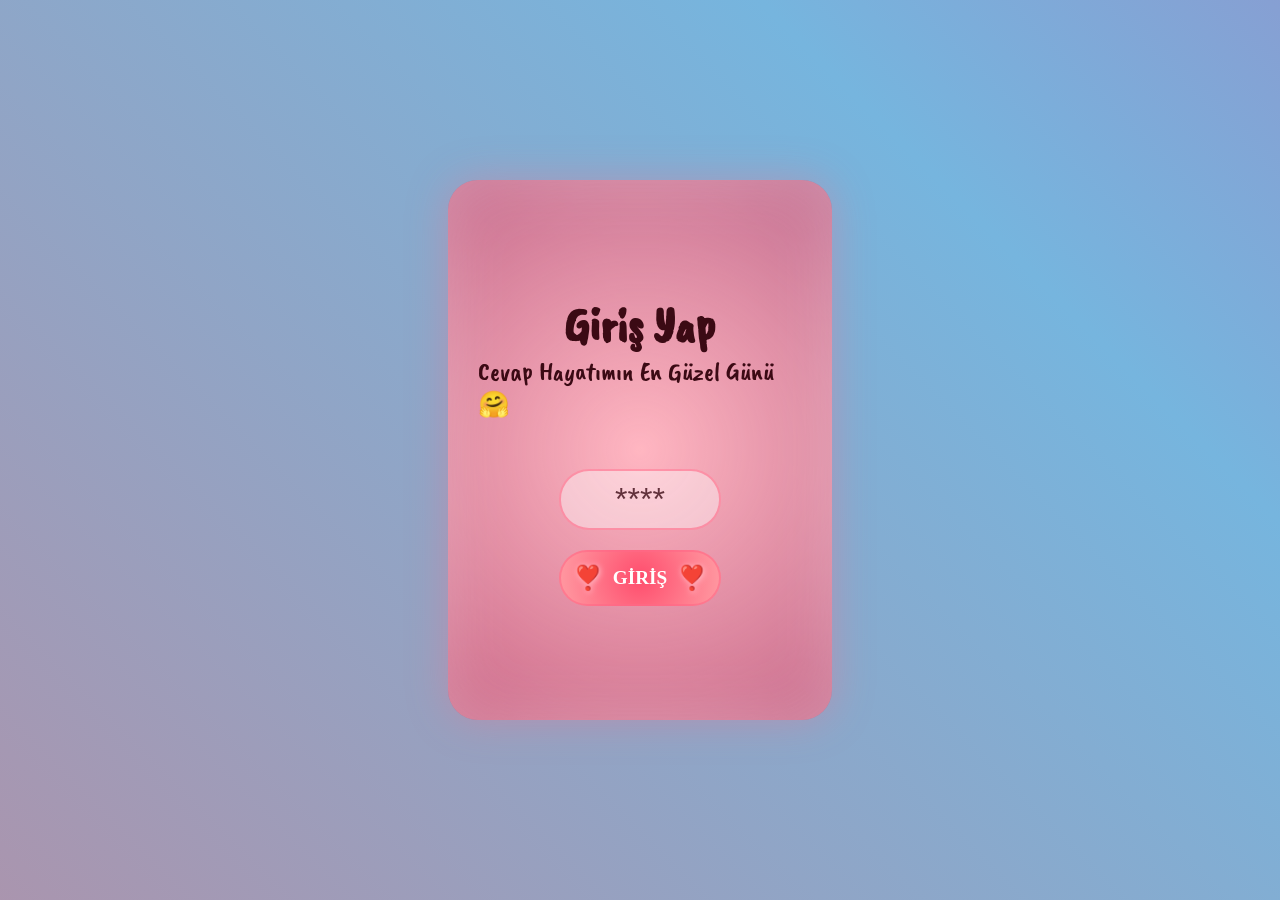
==== commit 386928db: "modified index-script-style" ====
--- a/index.html
+++ b/index.html
@@ -3,6 +3,7 @@
     <head>
         <meta charset="UTF-8">
         <meta name="viewport" content="width=device-width, initial-scale=1.0">
+        <title>Diloş'a Sürpriz ❤️</title>
         <link rel="preconnect" href="https://fonts.googleapis.com">
         <link rel="preconnect" href="https://fonts.gstatic.com" crossorigin>
         <link href="https://fonts.googleapis.com/css2?family=Caveat+Brush&family=Caveat:wght@400..700&family=Nunito:ital,wght@0,200..1000;1,200..1000&family=Patrick+Hand&family=Playfair+Display:ital,wght@0,400..900;1,400..900&display=swap" rel="stylesheet">
@@ -12,7 +13,7 @@
         
         <header class="header">
             <div class="breadcrumb">
-                <span id="breadcrumb__map" class="breadcrumb__item breadcrumb__item--active" onclick="changePage(0)">HARİTA</span>
+                <span id="breadcrumb__map" class="breadcrumb__item breadcrumb__item--active" onclick="changePage(0)">MENÜ</span>
                 <span id="breadcrumb__arrow0" class="breadcrumb__item hidden"> > </span>
                 <span id="breadcrumb__country" class="breadcrumb__item" onclick="changePage(1)"></span>
                 <span id="breadcrumb__arrow1" class="breadcrumb__item hidden"> > </span>
@@ -23,8 +24,7 @@
 
         <main class="main">
 
-            <section class="landing-page hidden"> 
-
+            <section class="landing-page"> 
                 <div id="hearts-layer" class="hearts-layer"></div>
 
                 <div id="login-screen" class="login-screen">
@@ -40,7 +40,6 @@
                 </div>
 
                 <div id="letter-screen" class="letter-screen hidden">
-
                     <div id="letter" class="letter">
                         <p>Canım Sevgilim, Diloş'um,</p>
                         <br>
@@ -55,9 +54,7 @@
                             Her bir satır kodda, senin gülüşünü, sesini ve bana hissettirdiklerini düşündüm.
                         </p>
                         <br>
-                        <p>Birazdan açılacak olan harita, sadece gezdiğimiz yerlerin veya
-                            fotoğraf çekildiğimiz noktaların bir işareti değil.
-                            O harita, bizim hikayemizin taslağı. Şu an belki bazı noktalar uzak, bazı anılar özlem dolu...
+                        <p>Aşağıdaki menü, bizim hikayemizin taslağı. Şu an belki bazı noktalar uzak, bazı anılar özlem dolu...
                             Ama biliyorum ki, o haritadaki boşlukları birlikte dolduracağız.
                         </p>
                         <br>
@@ -71,981 +68,45 @@
                             Bu site, sana olan aşkımın, sabrımın ve umudumun sessiz bir mektubu.
                         </p>
                         <br>
-                        <p>İyi ki varsın, iyi ki benimsin. Sevgililer günümüz kutlu olsun bir tanem.</p>
+                        <p>İyi ki varsın, iyi ki benimsin. Doğum günün kutlu olsun bir tanem.</p>
                         <br>
                         <p>Seni Çok Seven, Serkan'ın</p>
                     </div>
-
                 </div>
-
             </section>
 
-            <section class="map-page">
-                <div class="map-container">
-                    <svg id="map-svg" baseprofile="tiny" fill="#ececec" height="857" stroke="black" stroke-linecap="round" stroke-linejoin="round" stroke-width=".2" version="1.2" viewBox="0 0 2000 857" width="2000" xmlns="http://www.w3.org/2000/svg">
-                <path d="M1383 261.6l1.5 1.8-2.9 0.8-2.4 1.1-5.9 0.8-5.3 1.3-2.4 2.8 1.9 2.7 1.4 3.2-2 2.7 0.8 2.5-0.9 2.3-5.2-0.2 3.1 4.2-3.1 1.7-1.4 3.8 1.1 3.9-1.8 1.8-2.1-0.6-4 0.9-0.2 1.7-4.1 0-2.3 3.7 0.8 5.4-6.6 2.7-3.9-0.6-0.9 1.4-3.4-0.8-5.3 1-9.6-3.3 3.9-5.8-1.1-4.1-4.3-1.1-1.2-4.1-2.7-5.1 1.6-3.5-2.5-1 0.5-4.7 0.6-8 5.9 2.5 3.9-0.9 0.4-2.9 4-0.9 2.6-2-0.2-5.1 4.2-1.3 0.3-2.2 2.9 1.7 1.6 0.2 3 0 4.3 1.4 1.8 0.7 3.4-2 2.1 1.2 0.9-2.9 3.2 0.1 0.6-0.9-0.2-2.6 1.7-2.2 3.3 1.4-0.1 2 1.7 0.3 0.9 5.4 2.7 2.1 1.5-1.4 2.2-0.6 2.5-2.9 3.8 0.5 5.4 0z" id="AF" name="Afghanistan">
-                </path>
-                <path class="Angola" d="M 1121.2 572 1121.8 574 1121.1 577.1 1122 580.1 1121.1 582.5 1121.5 584.7 1109.8 584.6 1109 605.1 1112.6 610.3 1116.2 614.3 1105.8 616.9 1092.3 616 1088.5 613 1065.8 613.2 1065 613.7 1061.7 610.8 1058.1 610.6 1054.7 611.7 1052 612.9 1051.5 608.9 1052.4 603.2 1054.4 597.3 1054.7 594.6 1056.6 588.8 1058 586.2 1061.3 582 1063.2 579.1 1063.8 574.4 1063.5 570.7 1061.9 568.4 1060.4 564.5 1059.1 560.7 1059.4 559.3 1061.1 556.8 1059.5 550.6 1058.3 546.3 1055.5 542.2 1056.1 541 1058.4 540.1 1060.1 540.2 1062.1 539.5 1078.8 539.6 1080.1 544.3 1081.7 548.2 1083 550.3 1085.1 553.6 1088.9 553.1 1090.7 552.2 1093.8 553.1 1094.7 551.5 1096.2 547.8 1099.7 547.5 1100 546.4 1102.9 546.4 1102.4 548.7 1109.2 548.6 1109.3 552.7 1110.4 555.1 1109.5 559 1109.9 563 1111.7 565.4 1111.3 573 1112.7 572.4 1115.1 572.6 1118.6 571.6 1121.2 572 Z">
-                </path>
-                <path class="Angola" d="M 1055.3 539 1053.8 534.2 1056.1 531.4 1057.8 530.3 1059.9 532.5 1057.9 533.9 1056.9 535.5 1056.7 538.3 1055.3 539 Z">
-                </path>
-                <path d="M1088 228l0.4 1.2 1.4-0.6 1.2 1.7 1.3 0.7 0.6 2.3-0.5 2.2 1 2.7 2.3 1.5 0.1 1.7-1.7 0.9-0.1 2.1-2.2 3.1-0.9-0.4-0.2-1.4-3.1-2.2-0.7-3 0.1-4.4 0.5-1.9-0.9-1-0.5-2.1 1.9-3.1z" id="AL" name="Albania">
-                </path>
-                <path d="M1296.2 336.7l1.3 5.1-2.8 0 0 4.2 1.1 0.9-2.4 1.3 0.2 2.6-1.3 2.6 0 2.6-1 1.4-16.9-3.2-2.7-6.6-0.3-1.4 0.9-0.4 0.4 1.8 4.2-1 4.6 0.2 3.4 0.2 3.3-4.4 3.7-4.1 3-4 1.3 2.2z" id="AE" name="United Arab Emirates">
-                </path>
-                <path class="Argentina" d="M 669.1 851.7 666.1 851.5 661.1 851.5 655.1 837.9 658.2 840.7 662.5 845.3 670.3 849 677.6 850.5 676.8 853.5 672.4 853.8 669.1 851.7 Z">
-                </path>
-                <path class="Argentina" d="M 638.6 644.7 649.9 655.1 654.5 656.1 661.8 660.9 667.7 663.4 668.8 666.2 664.6 676 670.4 677.7 676.7 678.7 680.9 677.7 685.2 672.7 685.5 667.1 688.1 665.8 691.3 669.6 691.7 674.7 687.5 678.2 684.2 680.8 678.9 687.1 672.9 695.8 672.4 701 672 707.6 673.2 714 672.3 715.4 672.7 719.5 673 722.9 680.8 728.4 681 732.8 684.9 735.6 685.2 738.7 681.9 746.9 674.9 750.4 664.7 751.7 658.7 751 660.8 754.9 660.9 759.6 662.7 762.8 660.2 765.1 655.1 766 649.5 763.6 648 765.3 650.5 771.6 654.5 773.5 656.8 771.5 659.3 774.8 655.1 776.8 652.2 780.8 653.4 787.1 653.3 790.5 648.5 790.5 645.5 793.7 645.6 798.5 652.1 803.1 657.3 804.3 657.5 810 652.9 813.5 652.3 820.8 648.8 823.2 647.9 826.1 652.1 832.6 656.7 836.1 654.6 835.8 649.7 834.8 637.6 834 634.1 830.4 632.2 825.8 629.1 826.2 626.5 823.9 623.4 817.4 626.1 814.6 626.2 810.7 624.4 807.5 625.1 802.1 624 793.8 622.2 790.1 624 788.9 622.6 786.5 619.8 785.3 620.6 782.6 617.5 780.2 613.8 772.9 615.5 771.6 612.2 763.8 611.4 757.3 611.2 751.6 613.7 749.3 610.4 743 608.8 737.2 611.8 733 610.4 727.6 612 721.4 610.6 715.5 609 714.3 604.1 703.2 606.2 696.6 604.5 690.4 605.4 684.5 608 678.5 611.3 674.5 609.3 672 610.1 669.9 608.5 659.2 614.1 656.1 615.3 649.4 614.4 647.8 618.4 642 625.9 643.6 629.6 648.2 631.2 643 637.6 643.3 638.6 644.7 Z">
-                </path>
-                <path d="M1230.8 253l-1.8 0.2-2.8-3.7-0.2-1-2.3 0-1.9-1.7-1 0.1-2.4-1.8-4.2-1.6-0.1-3.1-1.3-2.2 7-1 1.4 1.6 2.2 1.1-0.7 1.6 3.2 2.2-1.1 2.1 2.6 1.7 2.5 1 0.9 4.5z" id="AM" name="Armenia">
-                </path>
-                <path class="Australia" d="M 1743 763.6 1746.7 765.8 1750 764.9 1754.9 763.7 1757.7 764.1 1753.2 771.7 1749.9 773.8 1745.9 779 1745.3 777.2 1738.7 781.6 1737.9 781.3 1734.9 781.1 1735.4 775.7 1737.4 771.5 1738 765.9 1740 763 1743 763.6 Z">
-                </path>
-                <path class="Australia" d="M 1793.5 590.2 1794.7 595.2 1798.7 592.8 1800.1 595.5 1802.4 598 1801.3 600.9 1801.5 606.4 1801.7 609.6 1803 610.4 1803.4 615.9 1802.2 619.2 1803 623.5 1808.4 626.9 1811.6 629.9 1814.8 632.7 1813.7 634.3 1816 638.3 1816.5 645.3 1819.1 643.9 1820.6 646.6 1822.2 645.7 1821.5 652.5 1824.4 656.4 1826.3 658.8 1829.1 664 1829.1 669.2 1828.1 672.9 1826.3 676.8 1827 682.3 1824.5 688 1822.4 691 1818.6 696.7 1817.1 700.4 1814 705 1809 710.8 1803.5 714 1799.1 718.9 1795.8 722.1 1791.4 727.6 1787.7 730.8 1783.8 735.6 1780.7 740 1779.9 742.1 1775.6 744.3 1769.5 744.5 1763.2 747.2 1759.4 749.6 1754.6 752.4 1751.9 749.5 1749.3 748.4 1751.9 745.1 1748.4 746.3 1741.2 750.9 1737.6 749.2 1735.2 748.2 1732.4 747.7 1728.3 745.9 1727 741.9 1728.5 737.1 1728.9 733.8 1727.5 731.2 1722.8 730.5 1726 727.3 1726.9 722.6 1722.2 727 1716.9 728.2 1721.4 724.7 1723.9 721 1727.4 717.8 1729 713.1 1722.2 718.5 1717.9 720.7 1713.6 725.8 1710.6 723.2 1712.3 719.8 1710.9 715.1 1709.1 712.7 1710.7 711.2 1705.4 707.3 1701.6 707.2 1697.6 704 1687.7 704.6 1679.8 706.9 1672.9 709.1 1667.9 708.7 1660.9 712 1655.6 713.4 1653.3 716.8 1650.3 719.4 1645.6 719.6 1642 720.1 1637.8 719 1633.6 719.7 1629.8 720 1625.3 723.4 1623.8 723.1 1620.4 724.9 1617 726.9 1613.2 726.7 1609.7 726.7 1605.6 722.6 1603.2 721.4 1604.7 717.7 1607.6 716.8 1609.1 715.4 1609.7 713.1 1612 708.6 1612.7 704.8 1612 698.3 1612.2 694.6 1613.6 691 1612.7 686.8 1613 684.9 1611.3 682.3 1612 677.3 1610.1 672.2 1610 669.5 1611.8 672.3 1611.3 666.3 1613.6 668.2 1614.7 670.7 1615.3 667.4 1613.7 662.3 1613.6 660.3 1612.8 658.4 1614.1 654.7 1615.6 653.1 1616.9 649.9 1617 646.1 1620.1 641.5 1619.7 646.4 1622.8 642 1627.7 639.8 1630.9 637.1 1635.6 634.7 1638.2 634.2 1639.6 635 1644.4 632.6 1647.9 631.9 1649 630.5 1650.5 629.9 1653.6 630.1 1659.8 628.2 1663.3 625.3 1665.3 621.9 1669.2 618.7 1669.9 616.1 1670.6 612.6 1675.5 607.1 1676.9 612.7 1679.5 611.4 1678 608.4 1680.3 605.3 1682.5 606.7 1684 601.8 1687.5 598.6 1689.3 596.1 1692.2 595 1692.6 593.2 1694.9 593.9 1695.3 592.3 1697.9 591.4 1700.7 590.5 1704.4 593.5 1707 597.3 1710.5 597.3 1714 597.9 1713.3 594.4 1716.8 589.3 1719.5 587.6 1718.9 586 1721.8 582.3 1725.5 580 1728.2 580.8 1733.1 579.6 1733.4 576.3 1729.5 574.2 1732.6 573.3 1736.2 574.9 1738.9 577.5 1743.4 579.1 1745.1 578.5 1748.4 580.5 1751.9 578.6 1753.9 579.2 1755.4 577.9 1757.6 581.1 1755.6 584.6 1753.1 587.2 1751.2 587.4 1751.5 589.9 1749.3 593.1 1746.8 596.3 1747 598.1 1750.8 601.7 1754.8 603.7 1757.3 605.9 1760.6 609.7 1762.2 609.7 1764.8 611.4 1765.3 613.4 1770.2 615.5 1774.3 613.3 1776.1 609.9 1777.8 607 1779.1 603.5 1781.7 598.4 1781.5 595.3 1782.2 593.4 1782.1 589.8 1783.5 584.9 1784.8 583.6 1784.2 581.5 1786 578.1 1787.5 574.6 1787.9 572.7 1790.2 570.3 1791.5 573.5 1791.4 577.5 1792.7 578.3 1792.6 581 1794.2 584.2 1794.1 587.9 1793.5 590.2 Z">
-                </path>
-                <path d="M1070.6 190.8l-0.3 0.8 0.7 2.1-0.2 2.6-2.8 0 1.1 1.4-1.3 4-0.9 1.1-4.4 0.1-2.4 1.5-4.2-0.5-7.3-1.7-1.3-2.1-4.9 1.1-0.5 1.2-3.1-0.9-2.6-0.2-2.3-1.2 0.7-1.5-0.2-1.1 1.4-0.3 2.7 1.7 0.6-1.7 4.4 0.3 3.5-1.1 2.4 0.2 1.7 1.3 0.4-1.1-1-4.1 1.7-0.8 1.6-2.9 3.8 2.1 2.6-2.6 1.7-0.5 4 1.9 2.3-0.3 2.4 1.2z" id="AT" name="Austria">
-                </path>
-                <path class="Azerbaijan" d="M 1229 253.2 1225.2 252.3 1222 249.4 1220.8 246.9 1221.8 246.8 1223.7 248.5 1226 248.5 1226.2 249.5 1229 253.2 Z">
-                </path>
-                <path class="Azerbaijan" d="M 1235.3 236.2 1237.8 233.6 1241.3 236.9 1244.9 241.5 1247.4 241.8 1249.3 243.5 1245.1 244 1245.2 249 1244.8 251.2 1243.1 252.7 1243.9 255.8 1242.6 256.2 1238.7 252.8 1239.9 249.7 1238 247.8 1236.1 248.3 1230.8 253 1229.9 248.5 1227.4 247.5 1224.8 245.8 1225.9 243.7 1222.7 241.5 1223.4 239.9 1221.2 238.8 1219.8 237.2 1220.9 236.1 1225.1 238 1228 238.3 1228.6 237.6 1225.3 234.1 1226.5 233.3 1228 233.5 1232.3 237.3 1234.7 237.8 1235.3 236.2 Z">
-                </path>
-                <path d="M1154.9 530.4l-0.6 0.1 0-0.3-2-6.1-0.01-0.06-0.09-1.04-1.4-2.9 3.5 0.5 1.7-3.7 3.1 0.4 0.3 2.5 1.2 1.5 0 2.1-1.4 1.3-2.3 3.4-2 2.3z" id="BI" name="Burundi">
-                </path>
-                <path d="M1016.5 177.1l-0.4 4.2-1.3 0.2-0.4 3.5-4.4-2.9-2.5 0.5-3.5-2.9-2.4-2.5-2.2-0.1-0.8-2.2 3.9-1.2 3.6 0.5 4.5-1.3 3.1 2.7 2.8 1.5z" id="BE" name="Belgium">
-                </path>
-                <path d="M1006.7 427l-0.2 2.1 1.3 3.8-1.1 2.6 0.6 1.7-2.8 4-1.7 2-1.1 4 0.2 4.1-0.3 10.3-4.7 0.8-1.4-4.4 0.3-14.8-1.2-1.3-0.2-3.2-2-2.2-1.7-1.9 0.7-3.4 2-0.7 1.1-2.8 2.8-0.6 1.2-1.9 1.9-1.9 2 0 4.3 3.7z" id="BJ" name="Benin">
-                </path>
-                <path d="M988.5 406l-0.5 3.1 0.8 2.9 3.1 4.2 0.2 3.1 6.5 1.5-0.1 4.4-1.2 1.9-2.8 0.6-1.1 2.8-2 0.7-4.9-0.1-2.6-0.5-1.8 1-2.5-0.5-9.8 0.3-0.2 3.7 0.8 4.8-3.9-1.6-2.6 0.2-2 1.6-2.5-1.3-1-2.2-2.5-1.4-0.4-3.7 1.6-2.7-0.2-2.2 4.5-5.3 0.9-4.4 1.5-1.6 2.7 0.9 2.4-1.3 0.8-1.7 4.3-2.8 1.1-2 5.3-2.7 3.1-0.9 1.4 1.2 3.6 0z" id="BF" name="Burkina Faso">
-                </path>
-                <path d="M1500.6 360.3l0.6 4.6-2.1-1 1.1 5.2-2.1-3.3-0.8-3.3-1.5-3.1-2.8-3.7-5.2-0.3 0.9 2.7-1.2 3.5-2.6-1.3-0.6 1.2-1.7-0.7-2.2-0.6-1.6-5.3-2.6-4.8 0.3-3.9-3.7-1.7 0.9-2.3 3-2.4-4.6-3.4 1.2-4.4 4.9 2.8 2.7 0.3 1.2 4.5 5.4 0.9 5.1-0.1 3.4 1.1-1.6 5.4-2.4 0.4-1.2 3.6 3.6 3.4 0.3-4.2 1.5 0 4.4 10.2z" id="BD" name="Bangladesh">
-                </path>
-                <path d="M1132.6 221.6l-2.3 2.6-1.3 4.5 2.1 3.6-4.6-0.8-5 2 0.3 3.2-4.6 0.6-3.9-2.3-4 1.8-3.8-0.2-0.8-4.2-2.8-2.1 0.7-0.8-0.6-0.8 0.6-2 1.8-2-2.8-2.7-0.7-2.4 1.1-1.4 1.8 2.6 1.9-0.4 4 0.9 7.6 0.4 2.3-1.6 5.9-1.5 4 2.3 3.1 0.7z" id="BG" name="Bulgaria">
-                </path>
-                <path d="M1083 214.3l1.9-0.1-1.1 2.8 2.7 2.5-0.5 2.9-1.1 0.3-0.9 0.6-1.6 1.5-0.4 3.5-4.8-2.4-2.1-2.7-2.1-1.4-2.5-2.4-1.3-1.9-2.7-3 0.8-2.6 2 1.5 1-1.4 2.3-0.1 4.5 1.1 3.5-0.1 2.4 1.4z" id="BA" name="Bosnia and Herzegovina">
-                </path>
-                <path d="M1141.6 162.7l-3.9-0.2-0.8 0.6 1.5 2 2 4-4.1 0.3-1.3 1.4 0.3 3.1-2.1-0.6-4.3 0.3-1.5-1.5-1.7 1.1-1.9-0.9-3.9-0.1-5.7-1.5-4.9-0.5-3.8 0.2-2.4 1.6-2.3 0.3-0.5-2.8-1.9-2.8 2.8-1.3-0.4-2.4-1.7-2.3-0.6-2.7 4.7 0 4.8-2.3 0.5-3.4 3.6-2-1-2.7 2.7-1 4.6-2.3 5.3 1.5 0.9 1.5 2.4-0.7 4.8 1.4 1.1 2.9-0.7 1.6 3.8 4 2.1 1.1 0 1.1 3.4 1.1 1.7 1.6-1.6 1.3z" id="BY" name="Belarus">
-                </path>
-                <path d="M487.8 399.8l-1.7 0 1.3-7.2 0.7-5.1 0.1-1 0.7-0.3 0.9 0.8 2.5-3.9 1.1-0.1-0.1 1 1 0-0.3 1.8-1.3 2.7 0.4 1-0.9 2.3 0.3 0.6-1 3.3-1.3 1.7-1.1 0.2-1.3 2.2z" id="BZ" name="Belize">
-                </path>
-                <path d="M662.5 631.4l-0.3-2-5.4-3.3-5.2-0.1-9.6 1.9-2.1 5.6 0.2 3.5-1.5 7.7-1-1.4-6.4-0.3-1.6 5.2-3.7-4.6-7.5-1.6-4 5.8-3.9 0.9-3.1-8.9-3.7-7.2 1.1-6.2-3.2-2.7-1.2-4.6-3.2-4.4 2.9-6.9-2.9-5.4 1.1-2.2-1.2-2.4 1.9-3.2-0.3-5.4 0-4.6 1.1-2.1-5.5-10.4 4.2 0.6 2.9-0.2 1.1-1.9 4.8-2.6 2.9-2.4 7.3-1.1-0.4 4.8 0.9 2.5-0.3 4.3 6.5 5.7 6.4 1.1 2.3 2.4 3.9 1.3 2.5 1.8 3.5 0 3.4 1.9 0.5 3.7 1.2 1.9 0.3 2.7-1.7 0.1 2.8 7.5 10.7 0.3-0.5 3.7 0.8 2.5 3.2 1.8 1.7 4-0.6 5.1-1.3 2.8 0.8 3.6-1.6 1.4z" id="BO" name="Bolivia">
-                </path>
-                <path d="M665.8 489.6l3.1 0.6 0.6-1.4-1-1.2 0.6-1.9 2.3 0.6 2.7-0.7 3.2 1.4 2.5 1.3 1.7-1.7 1.3 0.2 0.8 1.8 2.7-0.4 2.2-2.5 1.8-4.7 3.4-5.9 2-0.3 1.3 3.6 3 11.2 3.1 1.1 0.1 4.4-4.3 5.3 1.7 1.9 10.1 1 0.2 6.5 4.3-4.2 7.1 2.3 9.5 3.9 2.8 3.7-0.9 3.6 6.6-2 11 3.4 8.5-0.2 8.4 5.3 7.4 7.2 4.4 1.8 4.8 0.3 2.1 2 2 8.2 1.1 3.9-2.1 10.6-2.7 4.2-7.7 8.9-3.4 7.3-4 5.5-1.4 0.2-1.3 4.7 0.9 12-1.1 9.9-0.3 4.2-1.6 2.6-0.5 8.6-5.2 8.3-0.5 6.7-4.3 2.7-1.1 3.9-6 0-8.5 2.4-3.7 2.9-6 1.9-6.1 5.1-4.1 6.4-0.3 4.8 1.3 3.5-0.3 6.5-0.8 3.1-3.4 3.6-4.5 11.3-4 5-3.2 3.1-1.5 6.1-2.9 3.6-2.1-3.6 1.8-3.1-3.8-4.3-4.8-3.6-6.3-4.1-1.9 0.2-6.3-5-3.4 0.7 6-8.7 5.3-6.3 3.3-2.6 4.2-3.5-0.4-5.1-3.2-3.8-2.6 1.3 0.7-3.7 0.3-3.8-0.3-3.6-2.1-1.1-2 1-2.1-0.3-0.8-2.4-1.1-5.9-1.2-1.9-3.9-1.8-2.2 1.3-5.9-1.3-0.4-8.7-2-3.5 1.6-1.4-0.8-3.6 1.3-2.8 0.6-5.1-1.7-4-3.2-1.8-0.8-2.5 0.5-3.7-10.7-0.3-2.8-7.5 1.7-0.1-0.3-2.7-1.2-1.9-0.5-3.7-3.4-1.9-3.5 0-2.5-1.8-3.9-1.3-2.3-2.4-6.4-1.1-6.5-5.7 0.3-4.3-0.9-2.5 0.4-4.8-7.3 1.1-2.9 2.4-4.8 2.6-1.1 1.9-2.9 0.2-4.2-0.6-3.2 1.1-2.6-0.7-0.1-9.7-4.4 3.7-5-0.1-2.3-3.5-3.8-0.3 1-2.8-3.3-3.9-2.6-5.8 1.5-1.1-0.2-2.8 3.4-1.8-0.7-3.5 1.4-2.2 0.3-3 6.3-4.4 4.6-1.2 0.8-1 5.1 0.3 2.2-17.6 0.1-2.8-0.9-3.6-2.6-2.4 0.1-4.7 3.2-1 1.1 0.7 0.2-2.5-3.3-0.7 0-4 11 0.2 1.9-2.3 1.6 2.1 1 3.8 1.1-0.8 3.1 3.4 4.4-0.4 1.1-2 4.2-1.5 2.4-1.1 0.7-2.7 4.1-1.8-0.3-1.4-4.8-0.5-0.7-4.1 0.3-4.3-2.5-1.6 1.1-0.6 4.1 0.8 4.5 1.6 1.7-1.5 4.1-1 6.4-2.4 2.1-2.5-0.7-1.8 3-0.2 1.2 1.4-0.8 2.9 2 0.9 1.2 3-1.6 2.3-1 5.4 1.4 3.3 0.3 3 3.5 3 2.8 0.3 0.6-1.3 1.8-0.3 2.6-1.1 1.8-1.7 3.2 0.6 1.3-0.3z" id="BR" name="Brazil">
-                </path>
-                <path d="M1633.1 472.8l2.2-2.4 4.6-3.6-0.1 3.2-0.1 4.1-2.7-0.2-1.1 2.2-2.8-3.3z" id="BN" name="Brunei Darussalam">
-                </path>
-                <path d="M1488.8 323.5l2.6 2.1 0.5 3.9-4.5 0.2-4.7-0.4-3.2 1-5.5-2.5-0.4-1.2 2.6-4.8 2.6-1.6 4.3 1.4 2.9 0.2 2.8 1.7z" id="BT" name="Bhutan">
-                </path>
-                <path d="M1127.6 615.7l1.9 5.1 1.1 1.2 1.6 3.7 6.1 7 2.3 0.7-0.1 2.3 1.5 4.1 4.3 1 3.4 2.9-8.1 4.7-5.2 4.8-2 4.3-1.8 2.4-3 0.5-1.2 3.1-0.6 2-3.6 1.4-4.5-0.3-2.5-1.8-2.3-0.7-2.8 1.4-1.5 3.1-2.7 1.9-2.8 2.9-4 0.7-1.1-2.3 0.6-3.9-3-6.1-1.4-1 0.6-18.7 5.5-0.2 0.8-22.9 4.2-0.2 8.7-2.3 2 2.7 3.7-2.5 1.7 0 3.2-1.5 1 0.5z" id="BW" name="Botswana">
-                </path>
-                <path d="M1121.3 446.5l3.9 2.5 3.1 2.6 0.1 2.1 3.9 3.3 2.4 2.8 1.4 3.8 4.3 2.6 0.9 2-1.8 0.7-3.7-0.1-4.2-0.7-2.1 0.5-0.9 1.6-1.8 0.2-2.2-1.4-6.3 3.2-2.6-0.6-0.8 0.5-1.6 3.9-4.3-1.3-4.1-0.6-3.6-2.4-4.7-2.2-3 2.1-2.2 3.2-0.5 4.5-3.6-0.3-3.9-1.1-3.3 3.4-3 6-0.6-1.9-0.3-2.9-2.6-2.1-2.1-3.3-0.5-2.3-2.7-3.4 0.5-1.9-0.6-2.7 0.4-5 1.4-1.1 2.8-6.5 4.6-0.5 1-1.7 1 0.2 1.4 1.4 7.1-2.4 2.4-2.5 2.9-2.3-0.6-2.2 1.6-0.6 5.5 0.4 5.2-3 4-7 2.8-2.6 3.6-1.1 0.7 2.7 3.3 4 0 2.7-0.8 2.6 0.4 2 1.9 1.9 0.5 0.3z" id="CF" name="Central African Republic">
-                </path>
-                <path class="Canada" d="M 665.9 203.6 669.3 204.5 674 204.3 670.7 206.9 668.7 207.3 663.2 204.6 662.6 202.5 665.1 200.6 665.9 203.6 Z">
-                </path>
-                <path class="Canada" d="M 680.3 187.6 677.9 187.7 672.1 185.8 668.6 182.8 670.5 182.3 676.4 183.9 680.6 186.5 680.3 187.6 Z">
-                </path>
-                <path class="Canada" d="M 372.4 191.3 369.3 192.2 363 189.4 363 187.2 360.1 185 360.4 183.2 356.1 182.1 356.7 178.7 358.2 177.3 362.3 178.6 364.7 179.6 368.8 180.2 369 182.4 369.4 185.3 372.6 187.9 372.4 191.3 Z">
-                </path>
-                <path class="Canada" d="M 711.5 177.8 706.5 183.2 710.4 181.1 713.3 182.5 710.9 184.6 714.7 186.3 717.5 184.8 721.8 186.7 719 191.3 722.8 190.2 722.5 193.5 723 197.4 719.4 203 717 203.2 714.1 202 716.6 196.9 715.4 196.1 708.1 201.5 705.1 201.3 709.5 198.3 705.1 196.8 699.6 197.2 690 197 689.8 195.2 693.6 192.9 691.9 191.3 697.3 187.5 705.5 177.6 709.7 174.1 714.7 172 716.8 172.2 715.3 173.9 711.5 177.8 Z">
-                </path>
-                <path class="Canada" d="M 351.5 156.4 353 157.2 358 156.7 350.8 163.6 351.1 168.6 349.2 168.6 348.5 165.8 349 162.9 348.2 161 349.5 158.3 351.5 156.4 Z">
-                </path>
-                <path class="Canada" d="M 634.9 108.9 631.3 111.9 629.6 111.4 629.5 109.7 629.9 109.3 632.7 107.6 634.4 107.7 634.9 108.9 Z">
-                </path>
-                <path class="Canada" d="M 625.2 105.7 618 108.9 615 108.7 615 107.2 620 104.5 626 104.6 625.2 105.7 Z">
-                </path>
-                <path class="Canada" d="M 622.1 88.9 621.2 91.4 623.9 90.5 625.4 92 628.9 94 632.7 95.7 631.3 98.4 634.8 98 636.7 99.9 631.7 101.7 625.8 100.3 625 97.7 618.7 100.8 610.5 103.7 611.2 100.4 604.9 100.9 610.6 98.1 614.2 93.6 619.3 88.5 622.1 88.9 Z">
-                </path>
-                <path class="Canada" d="M 667 80.6 662.1 80.9 662.8 78.2 666.6 75.1 670.9 74.4 673.2 75.9 671.7 78.2 670.8 79 667 80.6 Z">
-                </path>
-                <path class="Canada" d="M 592.5 69.9 588.4 71.8 584.2 70.2 580.3 70.7 576.9 68.3 581.9 66.6 586.8 64.3 589.8 65.8 591.4 66.8 591.8 67.8 592.5 69.9 Z">
-                </path>
-                <path class="Canada" d="M 645.5 212.5 643.3 208.9 646.2 200.4 644.6 198.6 640.9 199.6 639.8 198 634.3 202.7 631.1 207.6 628.3 210.5 625.8 211.5 624.1 211.8 623 213.3 613.7 213.3 605.9 213.4 603.2 214.5 596.4 218.9 596.4 218.8 595.5 218.4 593.5 219.3 591.6 220.6 589.8 219.5 585.1 220.3 581.2 221.2 579.3 222 577 224.1 578.8 224.8 580.5 224.4 580.8 224.4 580.5 226.3 575.7 227 572.9 227.8 571.2 228.8 568.6 228.2 567 228.5 564.1 230.3 559.5 232.3 556.8 231.9 558.8 229.7 562.5 226.2 566.6 224.1 567.7 222.3 568.6 219.3 572.4 215.8 573.3 211.8 574.4 215.7 578.2 216.6 580.6 214.5 579.2 209.7 578.3 207.7 574.3 206.5 570.5 205.8 566.6 205.8 563.2 205 562.8 203.6 561.4 204.5 560.2 204.3 562.1 202.2 560.3 201.4 562.2 199 561 197.2 562.7 195.4 557.5 194.5 557.4 190.9 556.6 190.1 553.3 189.9 549.2 188.7 547.7 189.5 545.9 191 542.6 192 539.5 194.5 534.1 192.8 529.7 193.6 525.8 191.7 521.2 190.7 517.9 190.3 516.9 189.3 517.8 185.9 516.1 185.9 514.8 188.3 504.6 188.3 487.6 188.3 470.8 188.3 455.9 188.3 441.1 188.3 426.4 188.3 411.3 188.3 406.5 188.3 391.8 188.3 377.7 188.3 377 188.3 371.6 182.2 370 179.5 363 176.9 364.3 171.4 367.9 167.7 363.8 165 366.9 160.1 364.8 155.7 367.3 152.5 372.4 149.6 375.6 145.8 371 142 372.4 135.1 373.5 130.9 371.9 128.2 371.1 125.8 371.7 122.7 365.2 124.6 357.6 127.9 357.3 124.1 356.8 121.5 354 119.9 349.8 119.7 385.4 87 410 66.6 416 67.9 419.3 70.5 423 71 429.3 68.8 436.3 67.1 441.6 67.7 450.5 65.4 458.7 64.1 458.9 66.3 463.4 65 467.3 62.5 469.4 63.1 470.8 67.9 480.3 64.2 476.4 68.3 482.4 67.4 485.6 65.9 490.2 66.2 494.1 68.4 501.6 70.4 506.3 71.3 510.7 71 513.6 73.8 505.1 76.5 511.5 77.6 523.4 77 527.8 76 529.2 79.3 536.3 76.6 534.2 74.2 538.7 72.4 543.9 72.1 547.8 71.6 549.9 72.9 551.4 75.8 556.4 75.4 561.7 77.9 568.9 77 574.9 77.1 577.3 73.7 581.8 72.8 586.7 74.6 582.4 79.8 588.6 75.4 591.8 75.6 598.2 70.1 596.6 66.8 593.7 64.6 599.2 58.7 607.4 54.9 611.9 55.8 613.9 58.1 614.3 64.1 608.5 66.7 615.2 67.8 610.8 73.3 619.7 69.1 621.9 72.6 617.6 76.6 618.9 80.3 626.2 76.4 632.7 71.6 637.4 65.7 642.9 66.1 648.3 66.9 651.9 69.6 650.2 72.3 645.1 75.2 646 78.1 643.6 80.8 632.7 84.7 626.2 85.6 623 83.9 619.7 86.7 612.3 91.4 609.3 93.9 601.6 97.7 595.1 98.1 590 100.5 587.1 104.3 581.4 105 572.7 109.7 563.3 116.2 558.3 120.8 553.4 127.7 559.4 128.7 557.9 134.2 557.1 138.8 564.4 137.6 571.4 140.2 574.7 142.5 576.4 145.3 581.3 147 584.9 149.5 592.5 149.9 597.3 150.5 593.7 155.7 592 161.8 592.1 168.7 596.5 174.6 601.2 172.6 606.8 166.2 609.1 156.6 607.4 153.4 616.4 150.5 623.9 146.3 628.7 142.1 630.4 138.1 630 133 626.8 128.5 635.7 122.3 636.7 117 640.6 108 644.4 106.6 651.1 108.2 655.3 108.8 659.8 107.2 662.9 109.2 666.5 112.6 666.7 114.8 674.4 115.3 671.8 120.2 669.5 127.6 673.3 128.6 674.9 132.1 683.1 128.8 690.6 122.2 694.8 119.5 695.9 124.8 698.5 132.3 700.5 139.5 697.1 143.3 701.9 146.7 704.8 150.1 711.7 151.7 714.1 153.6 714.1 158.8 717.5 159.6 718.6 161.9 716.6 168.8 712.3 171.1 708.1 173.3 699.3 175.5 691.4 180.5 682.8 181.6 672.7 180.2 665.4 180.2 660.1 180.6 654.4 185.1 647 187.9 636.9 196.1 629 201.9 633.7 200.9 644.6 192.6 656.9 187.4 664.5 186.8 667.8 189.9 661.7 194.1 661.1 200.8 661.2 205.6 666.8 208.7 675.4 207.8 682.6 200.7 681.6 205.3 684.1 207.6 676.7 211.7 664.3 215.5 658.5 218 651.3 222.6 647.6 222.1 649.1 216.8 659.5 211.5 651.4 211.7 645.5 212.5 Z">
-                </path>
-                <path class="Canada" d="M 539 48.7 534.3 51.1 544.8 49.6 547.4 52.2 554.7 49.5 556.5 51.2 554.3 56.3 558.6 54.2 561.4 48.9 565.7 48.1 568.7 48.9 570.9 51 568.2 56.1 565.8 59.8 570 62.4 575 65 572.4 67.3 565.3 67.8 566.1 69.8 562.9 71.8 556.2 71 550.5 69.5 545.4 69.8 535.9 71.7 524.6 72.5 516.7 73 517 70.4 512.9 69 508.6 69.6 508 65.3 511.3 64.7 518.6 63.8 524.1 64.1 530.3 63.1 523.8 61.9 514.7 62.3 509 62.2 509 60.3 520.7 58.1 514.4 58.2 509 56.8 516.8 52.9 522 50.8 536.2 47.7 539 48.7 Z">
-                </path>
-                <path class="Canada" d="M 578.5 47.2 571.5 50.6 569.2 47 571.3 46.2 576.8 46 578.5 47.2 Z">
-                </path>
-                <path class="Canada" d="M 687.1 48.8 686.4 50.2 682.3 50.1 678.2 50 673.3 50.7 672.4 50.3 670.3 47.6 672 45.8 674.2 45.4 682.6 46 687.1 48.8 Z">
-                </path>
-                <path class="Canada" d="M 647.3 48.5 647.6 51.7 654.8 47.6 666.5 45.5 668.8 50.8 665.6 54.2 674.6 52.7 679.9 50.6 686.7 53.2 690.4 55.7 689.3 58 697.5 56.8 699.4 60.2 707.8 62.3 710 64.4 710.9 69.5 701.8 72 709.5 75.6 715.4 76.8 718.7 81.8 725.2 82.2 721.9 86.1 711 92.6 707 90.2 703.2 84.8 697.3 85.5 695 88.8 697.7 92 702.2 94.6 703.2 96.1 703.1 101.8 699.5 105.9 694.8 104.3 686.2 99.8 689.8 104.7 692.6 108.2 692.3 110.2 681.4 107.9 673.8 104.5 670 101.8 672.4 100.1 667.6 97.2 662.9 94.5 662 96.1 648.9 97 646.5 95.1 651.9 90.9 660 90.8 669.3 90.1 669.1 88.1 672.2 85.3 681 79.9 681.4 77.4 680.9 75.6 676.2 72.9 669.1 71.1 672.6 69.7 670.6 66.3 667.2 66 665.3 64.2 662 65.8 654.1 66.5 640.1 65.3 632.7 63.7 626.8 62.9 624.9 61 631.2 58.6 625.5 58.6 628.8 53.3 635.9 48.7 641.9 46.6 653.1 45.2 647.3 48.5 Z">
-                </path>
-                <path class="Canada" d="M 596.9 45 600.5 46.1 608.1 45.4 607.6 46.9 601.5 49.4 605.3 51.6 600.1 56.3 591.7 58.3 588.3 57.9 587.4 55.9 581.5 51.9 583.2 50.2 590.6 50.8 589.7 47.5 596.9 45 Z">
-                </path>
-                <path class="Canada" d="M 619.5 50.5 611.7 54.4 607.3 54.2 609.1 49.6 611.7 47.1 615.9 44.9 621.1 43.5 629 43.7 635.2 44.9 625.1 49.5 619.5 50.5 Z">
-                </path>
-                <path class="Canada" d="M 503.7 57.7 490.2 60.3 490.8 58 484.8 55.2 489.2 53 496.7 49.2 504.3 45.8 504.7 42.7 518.7 41.9 522.9 43 532.4 43.3 534.3 44.7 535.9 46.9 529.4 48.2 515.5 51.8 506.3 55.5 503.7 57.7 Z">
-                </path>
-                <path class="Canada" d="M 628.9 39.3 624.8 41.2 619.6 40.8 616.4 39.5 620.9 37.3 627.8 35.9 629.2 37.7 628.9 39.3 Z">
-                </path>
-                <path class="Canada" d="M 620.1 30.6 620.3 32.9 617.5 35.4 611.7 39.2 604.8 39.7 601.6 38.9 605 36 598.4 36.3 602.7 32.5 606.5 32.7 614.2 31 619.1 31.3 620.1 30.6 Z">
-                </path>
-                <path class="Canada" d="M 580.7 33.2 580 34.9 584.4 34.1 588 34.3 585.7 36.8 580.6 39.1 566.7 39.9 554.4 42.1 548.4 42.2 549.9 40.6 560.6 38.3 542.7 38.9 538.5 38 550.2 33.2 555.6 31.8 563.9 33.5 566.8 36.4 572.9 36.8 573.6 32.1 579.4 30.3 582.5 30.8 580.7 33.2 Z">
-                </path>
-                <path class="Canada" d="M 636.4 28.8 638.7 30.4 646.1 30.4 647.5 32 644.7 33.8 647.8 34.9 649 36.1 653.9 36.3 659 36.7 666.1 35.7 674.2 35.2 680 35.6 682.3 37.5 681.3 39.5 677.7 40.9 671 42 666.7 41.3 654.9 42.1 646.9 42.2 641.3 41.6 632.7 40 634.3 37.2 636.4 34.8 635 32.6 628 32 625.4 30.5 629.2 28.5 636.4 28.8 Z">
-                </path>
-                <path class="Canada" d="M 560.7 26.2 554.9 29.9 549.6 31.6 545.8 31.8 535.9 33.9 528.8 34.7 525.2 33.6 536.9 29.9 549.1 26.8 554.6 26.9 560.7 26.2 Z">
-                </path>
-                <path class="Canada" d="M 641.9 26.8 640.1 26.9 633.5 26.6 634.2 25.3 641.4 25.4 643 26.2 641.9 26.8 Z">
-                </path>
-                <path class="Canada" d="M 583.1 25.9 574.3 27.3 571 25.8 576.1 24.3 582.1 23.8 586.2 24.5 583.1 25.9 Z">
-                </path>
-                <path class="Canada" d="M 590.9 21.7 585.2 22.6 579.2 22.6 580.2 21.9 585.9 20.6 587.6 20.8 590.9 21.7 Z">
-                </path>
-                <path class="Canada" d="M 637.7 24.2 631.1 25.2 629.5 24.1 630.1 22.4 632.3 20.5 636.7 20.7 638.4 21 640.7 22.6 637.7 24.2 Z">
-                </path>
-                <path class="Canada" d="M 623.9 23 622.8 24.9 617.5 24.4 613.5 22.9 605.7 22.7 611 21.4 608.2 20.3 610.4 18.5 616.5 19.1 624 20.8 623.9 23 Z">
-                </path>
-                <path class="Canada" d="M 678 16.9 680.7 18.4 674.2 19.7 663.6 23.2 656.8 23.5 650 22.9 648.4 21 650.5 19.4 654.8 18.2 648.2 18.2 646.2 16.7 646.6 14.8 651.5 12.9 655.6 11.6 659.6 11.3 659.3 10.3 667.6 10.1 669.2 12.3 673.9 13.2 678.7 14.1 678 16.9 Z">
-                </path>
-                <path class="Canada" d="M 757.2 2.9 765.9 3.2 772.6 3.7 777.8 4.7 776.7 5.7 766.9 7.4 757.9 8.2 753.9 9.1 761.4 9.1 750.9 11.6 744.1 12.8 734.8 16.3 726.7 17 723.6 18 712.3 18.4 716.7 19 713.4 19.8 714.1 22.1 709.1 23.7 702.2 25 698.7 26.8 692.1 28.3 691.6 29.4 698.1 29.2 697 30.4 684.3 33.3 675.8 31.9 664.1 32.7 659.1 32.1 652.3 31.8 654.4 29.5 662.4 28.4 664.4 25 667 24.7 674.5 26.7 672.8 23.7 667.9 22.8 672.9 21 680.5 19.9 683.3 18.3 680.3 16.6 681.4 14.4 690.8 14.5 693 15 700.3 13.4 693 12.9 680.4 13.2 676 11.8 675.2 10.1 672.7 8.9 673.8 7.6 679.8 6.8 684 6.7 691.4 6.1 698.2 4.6 702.1 4.8 704.5 5.9 709.5 3.9 714.7 3.3 721.2 2.9 731.6 2.7 732.9 3.1 743.2 2.5 750.2 2.7 757.2 2.9 Z">
-                </path>
-                <path d="M1034.4 197.5l0.2 1.1-0.7 1.5 2.3 1.2 2.6 0.2-0.3 2.5-2.1 1.1-3.8-0.8-1 2.5-2.4 0.2-0.9-1-2.7 2.2-2.5 0.3-2.2-1.4-1.8-2.7-2.4 1 0-2.9 3.6-3.5-0.2-1.6 2.3 0.6 1.3-1.1 4.2 0 1-1.3 5.5 1.9z" id="CH" name="Switzerland">
-                </path>
-                <path class="China" d="M 1602.2 381.9 1597.9 385 1593 383 1592 377.5 1594.2 374.6 1600 372.8 1603.3 372.9 1604.9 375.4 1602.9 378.2 1602.2 381.9 Z">
-                </path>
-                <path class="China" d="M 1625.6 185.5 1634.6 190 1640.6 195.8 1648.2 195.8 1650.8 193.4 1657.7 191.5 1659 197.2 1658.7 199.5 1661.5 206.3 1662.1 212.5 1655.2 211.4 1652.3 213.6 1657 219 1660.9 226.5 1658.4 226.6 1660.3 229.9 1654.8 226.1 1654.8 229.7 1648.4 232.4 1651.2 235.8 1646.6 235.5 1643 233.5 1641.9 238.1 1638 241.5 1635.9 245.6 1629.6 247.4 1627.2 250.4 1622.4 252.2 1623.7 249.2 1621.4 246.7 1623.4 242.4 1618.9 239.1 1615.5 241.3 1611.9 245.8 1610.6 249.9 1605.6 250.2 1604.3 253.2 1609.1 257.5 1613.9 258.6 1615.3 261.4 1620.4 263.3 1624.2 258.7 1630.1 261.2 1633.6 261.4 1635.9 264.7 1629.2 266.5 1628.2 270 1624.4 273.2 1623.5 277.7 1630.6 281.2 1635.2 287.5 1640.7 293.4 1646.2 298.3 1647.8 303.1 1645 304.9 1647.4 308.3 1651.3 310.3 1652.1 315.5 1652.2 320.6 1649.4 321.2 1647.3 328.1 1645 336.6 1641.6 344.2 1635.2 350.1 1628.6 355.6 1622.5 356.3 1619.6 359.1 1617.3 357.1 1614.8 360.2 1607.6 363.5 1601.8 364.4 1601.1 371.2 1598 371.6 1595.8 366.9 1596.7 364.5 1588.9 362.4 1586.5 363.5 1580.6 361.8 1577.5 359.2 1577.8 355.5 1572.5 354.3 1569.4 351.9 1565.3 355.3 1560 356.1 1555.6 356 1552.9 357.6 1550.2 358.5 1552.2 365.9 1549.2 365.7 1548.4 364.2 1547.9 361.5 1544.1 363.4 1541.5 362.2 1537 359.8 1537.8 354.5 1534.1 353.2 1531.7 347.3 1526.1 348.4 1525.4 340.8 1529.6 335.4 1528.7 330.1 1527.4 325.2 1524.7 323.7 1522 319.9 1518.9 320.4 1512.8 319.4 1514 316.7 1510.4 312.7 1507.2 315.4 1502.3 313.9 1496.9 317.9 1493 322.7 1488.8 323.5 1486 321.8 1483.1 321.6 1478.8 320.2 1476.2 321.8 1473.6 326.6 1472.1 321.5 1469 322.9 1462.5 322.2 1456 320.8 1451 317.9 1446.5 316.7 1444 313.6 1440.7 312.7 1434.3 308.5 1429.5 306.5 1427.6 308 1419 303.5 1412.8 299.5 1409.6 292.4 1413.7 293.3 1413.1 290 1410.1 286.7 1409.3 281.5 1401.6 273.9 1392.1 271.4 1389.2 266.4 1384.5 263.4 1383 261.6 1381.2 258 1380.7 255.5 1377 254 1375.5 254.7 1372.4 248.7 1373.5 247.3 1372.3 245.8 1376.4 242.8 1379.6 241.5 1385.4 242.4 1386 238.3 1392.4 237.6 1393.4 235 1400.3 231.6 1400.5 230.2 1398.8 226.5 1401.7 224.9 1392.9 213.9 1402 211.4 1404 210 1403 198.7 1413.8 200.8 1415.4 197.9 1412.9 191.7 1416.7 191.1 1418.6 186.9 1420.3 186.4 1423.6 190.8 1429.3 194.1 1437.5 196.4 1443.3 201.5 1444.7 208.8 1447.7 211.6 1454.2 212.7 1461.4 213.5 1469.4 217.5 1472.8 218.2 1477.8 224 1482.5 227.8 1488.1 227.6 1499.4 229.1 1505.8 228.2 1511.4 229.1 1520.8 233 1527 233 1530.3 234.9 1534.7 231.5 1541.9 229.3 1549.5 229.1 1554.4 226.9 1556.4 223.5 1558.8 221.3 1556.9 219.2 1554 216.8 1554.5 212.7 1557.7 213.3 1563.6 214.6 1566.8 211.2 1573.2 208.8 1574.5 204.6 1577 202.8 1583.8 202 1588.2 202.7 1587.4 200.5 1580.2 196.1 1575 194.1 1572.5 196.4 1567 195.4 1564.7 196.2 1561.9 193.7 1561.6 187.4 1561 182.7 1568.4 185.1 1572.8 181.2 1570.9 178.4 1570.7 171.9 1572 169.9 1569.5 166.5 1565.8 165.1 1567.5 162 1572.6 160.9 1578.8 160.7 1587.4 162.6 1593.4 164.8 1601.1 171 1604.9 173.7 1609.4 177.5 1615.6 183.5 1625.6 185.5 Z">
-                </path>
-                <path d="M955.9 435.2l2.5 1.4 1 2.2 2.5 1.3 2-1.6 2.6-0.2 3.9 1.6 1.5 9.2-2.4 5.3-1.5 7.3 2.4 5.5-0.2 2.6-2.6 0-3.9-1.2-3.7 0-6.7 1.2-3.9 1.8-5.6 2.4-1.1-0.2 0.4-5.3 0.6-0.8-0.2-2.5-2.4-2.7-1.8-0.4-1.6-1.8 1.2-2.9-0.5-3.1 0.2-1.8 0.9 0 0.4-2.8-0.4-1.3 0.5-0.9 2.1-0.7-1.4-5.2-1.3-2.6 0.5-2.2 1.1-0.5 0.8-0.6 1.5 1 4.4 0 1-1.8 1 0.1 1.6-0.7 0.9 2.7 1.3-0.8 2.4-1z" id="CI" name="Côte d'Ivoire">
-                </path>
-                <path d="M1072.8 454.2l-2.8 6.5-1.4 1.1-0.4 5 0.6 2.7-0.5 1.9 2.7 3.4 0.5 2.3 2.1 3.3 2.6 2.1 0.3 2.9 0.6 1.9-0.4 3.4-4.5-1.5-4.6-1.7-7.1-0.2-0.7-0.4-3.4 0.8-3.4-0.8-2.7 0.4-9.3-0.1 0.9-5.1-2.3-4.3-2.6-1-1.1-2.9-1.5-0.9 0.1-1.8 1.4-4.6 2.7-6.2 1.6 0 3.4-3.8 2.1-0.1 3.2 2.7 3.9-2.2 0.5-2.7 1.3-2.6 0.8-3.2 3-2.6 1.1-4.5 1.2-1.5 0.8-3.3 1.4-4.1 4.7-5 0.3-2.1 0.6-1.2-2.3-2.5 0.2-2.1 1.5-0.3 2.3 4.1 0.5 4.2-0.2 4.3 3.2 5.8-3.2 0-1.6 0.4-2.6-0.6-1.2 3 3.4 3.8 2.5 1.1 0.8 2.6 1.8 4.4-0.8 1.8z" id="CM" name="Cameroon">
-                </path>
-                <path d="M1141.3 468.2l3.5 5.3 2.6 0.8 1.5-1.1 2.6 0.4 3.1-1.3 1.4 2.7 5.1 4.3-0.3 7.5 2.3 0.9-1.9 2.2-2.1 1.8-2.2 3.3-1.2 3-0.3 5.1-1.3 2.5-0.1 4.8-1.6 1.8-0.2 3.8-0.8 0.5-0.6 3.6 1.4 2.9 0.1 1-1.2 10.3 1.5 3.6-1 2.7 1.8 4.6 3.4 3.5 0.7 3.5 1.6 1.7-0.3 1.1-0.9-0.3-7.7 1.1-1.5 0.8-1.7 4.1 1.2 2.8-1.1 7.6-0.9 6.4 1.5 1.2 3.9 2.5 1.6-1.2 0.2 6.9-4.3 0-2.2-3.5-2-2.8-4.3-0.9-1.2-3.3-3.5 2-4.4-0.9-1.9-2.9-3.5-0.6-2.7 0.1-0.3-2-1.9-0.1-2.6-0.4-3.5 1-2.4-0.2-1.4 0.6 0.4-7.6-1.8-2.4-0.4-4 0.9-3.9-1.1-2.4-0.1-4.1-6.8 0.1 0.5-2.3-2.9 0-0.3 1.1-3.5 0.3-1.5 3.7-0.9 1.6-3.1-0.9-1.8 0.9-3.8 0.5-2.1-3.3-1.3-2.1-1.6-3.9-1.3-4.7-16.7-0.1-2 0.7-1.7-0.1-2.3 0.9-0.8-2 1.4-0.7 0.2-2.8 1-1.6 2-1.4 1.5 0.7 2-2.5 3.1 0.1 0.3 1.8 2.1 1.1 3.4-4 3.3-3.1 1.4-2.1-0.1-5.3 2.5-6.2 2.6-3.3 3.7-3.1 0.7-2 0.1-2.4 0.9-2.2-0.3-3.7 0.7-5.7 1.1-4 1.7-3.4 0.3-3.9 0.5-4.5 2.2-3.2 3-2.1 4.7 2.2 3.6 2.4 4.1 0.6 4.3 1.3 1.6-3.9 0.8-0.5 2.6 0.6 6.3-3.2 2.2 1.4 1.8-0.2 0.9-1.6 2.1-0.5 4.2 0.7 3.7 0.1 1.8-0.7z" id="CD" name="Democratic Republic of the Congo">
-                </path>
-                <path d="M1090.9 479.3l-0.3 3.9-1.7 3.4-1.1 4-0.7 5.7 0.3 3.7-0.9 2.2-0.1 2.4-0.7 2-3.7 3.1-2.6 3.3-2.5 6.2 0.1 5.3-1.4 2.1-3.3 3.1-3.4 4-2.1-1.1-0.3-1.8-3.1-0.1-2 2.5-1.5-0.7-2.1-2.2-1.7 1.1-2.3 2.8-4.6-6.8 4.3-3.6-2.1-4.2 2-1.6 3.8-0.8 0.4-2.9 3.1 3.1 5 0.3 1.7-3 0.7-4.3-0.6-5-2.7-3.8 2.5-7.5-1.4-1.2-4.2 0.5-1.6-3.3 0.4-2.8 7.1 0.2 4.6 1.7 4.5 1.5 0.4-3.4 3-6 3.3-3.4 3.9 1.1 3.6 0.3z" id="CG" name="Republic of Congo">
-                </path>
-                <path d="M584.4 426.2l-3.7 1.1-1.6 3.2-2.3 1.8-1.8 2.4-0.9 4.6-1.8 3.8 2.9 0.4 0.6 2.9 1.2 1.5 0.3 2.5-0.7 2.4 0.1 1.4 1.4 0.5 1.2 2.2 7.3-0.6 3.3 0.8 3.8 5.6 2.3-0.7 4.1 0.3 3.2-0.7 2 1.1-1.2 3.4-1.3 2.2-0.6 4.6 1.1 4.3 1.5 1.9 0.2 1.4-2.9 3.2 2 1.4 1.5 2.3 1.6 6.4-1.1 0.8-1-3.8-1.6-2.1-1.9 2.3-11-0.2 0 4 3.3 0.7-0.2 2.5-1.1-0.7-3.2 1-0.1 4.7 2.6 2.4 0.9 3.6-0.1 2.8-2.2 17.6-2.9-3.4-1.7-0.1 3.5-6.6-4.4-3-3.4 0.6-2.1-1.1-3.1 1.7-4.2-0.9-3.5-6.7-2.6-1.6-1.8-3.1-3.8-3-1.5 0.6-2.4-1.5-2.8-2.1-1.6 1-4.8-0.9-1.4-2.8-1.1 0.1-5.6-3.6-0.7-2 2.1-0.5-0.2-3.2 1.4-2.4 2.8-0.4 2.5-4 2.2-3.4-2-1.5 1.2-3.7-1.1-5.9 1.3-1.7-0.7-5.4-2.2-3.5 0.9-3.1 1.8 0.5 1.1-1.9-1.1-3.8 0.7-0.9 2.9 0.2 4.5-4.5 2.4-0.7 0.1-2.1 1.4-5.5 3.4-2.9 3.5-0.2 0.6-1.3 4.4 0.5 4.6-3.2 2.3-1.4 2.9-3.1 2 0.4 1.3 1.7-1.2 2.1z" id="CO" name="Colombia">
-                </path>
-                <path d="M514.6 431.6l1.2 3.5 2 2.6 2.5 2.7-2.2 0.6-0.1 2.6 1.1 0.9-0.9 0.8 0.2 1.1-0.6 1.3-0.3 1.3-3-1.4-1.1-1.4 0.7-1.1-0.1-1.4-1.5-1.5-2.2-1.3-1.8-0.8-0.3-1.9-1.4-1.1 0.2 1.8-1.2 1.6-1.2-1.8-1.7-0.7-0.7-1.2 0.1-2 0.9-2-1.5-0.9 1.4-1.3 0.9-0.8 3.6 1.7 1.3-0.8 1.8 0.5 0.8 1.3 1.7 0.5 1.4-1.4z" id="CR" name="Costa Rica">
-                </path>
-                <path d="M544.8 355.7l1.9 2.3 5.2-0.7 1.8 1.5 4.2 4 3.2 2.9 1.8-0.1 3.2 1.3-0.6 1.8 4 0.3 3.9 2.6-0.8 1.5-3.8 0.8-3.8 0.3-3.7-0.5-8.1 0.6 4.2-3.5-2.1-1.7-3.6-0.4-1.7-1.9-0.8-3.6-3.2 0.2-5-1.7-1.5-1.4-7.1-1-1.8-1.2 2.3-1.6-5.4-0.3-4.4 3.3-2.3 0.1-1 1.6-2.8 0.7-2.3-0.7 3.2-1.9 1.5-2.4 2.7-1.4 3-1.2 4.3-0.6 1.4-0.8 4.7 0.5 4.4 0.1 4.9 2.2z" id="CU" name="Cuba">
-                </path>
-                <path d="M1059.7 175.2l2.5 2 3.7 0.5-0.2 1.7 2.8 1.3 0.6-1.6 3.4 0.7 0.7 2 3.7 0.3 2.6 3.1-1.5 0-0.7 1.1-1.1 0.3-0.2 1.4-0.9 0.3-0.1 0.6-1.6 0.6-2.2-0.1-0.6 1.4-2.4-1.2-2.3 0.3-4-1.9-1.7 0.5-2.6 2.6-3.8-2.1-3-2.6-2.6-1.5-0.7-2.7-1-1.8 3.4-1.3 1.7-1.6 3.5-1.2 1.1-1.2 1.3 0.7 2.2-0.6z" id="CZ" name="Czech Republic">
-                </path>
-                <path d="M1053.9 158.9l1.4 3.1-1.2 1.7 1.9 2.1 1.5 3.3-0.2 2.2 2.4 3.9-2.2 0.6-1.3-0.7-1.1 1.2-3.5 1.2-1.7 1.6-3.4 1.3 1 1.8 0.7 2.7 2.6 1.5 3 2.6-1.6 2.9-1.7 0.8 1 4.1-0.4 1.1-1.7-1.3-2.4-0.2-3.5 1.1-4.4-0.3-0.6 1.7-2.7-1.7-1.4 0.3-5.5-1.9-1 1.3-4.2 0 0.4-4.5 2.4-4.2-7.2-1.2-2.4-1.6 0.2-2.7-1-1.4 0.4-4.2-1.1-6.5 2.9 0 1.2-2.3 0.9-5.6-0.9-2.1 0.8-1.3 4-0.3 1 1.3 3.1-3-1.3-2.3-0.4-3.4 3.7 0.8 2.9-0.9 0.3 2.3 4.9 1.4 0.1 2.2 4.7-1.2 2.6-1.6 5.6 2.4 2.4 1.9z" id="DE" name="Germany">
-                </path>
-                <path d="M1229.5 428.2l-1.9 3.5-1.3-1.2-1.3 0.5-3.2-0.1-0.2-2-0.5-1.8 1.8-3 1.9-2.8 2.4 0.6 1.7-1.6 1.4 2-0.1 2.6-3.1 1.6 2.4 1.7z" id="DJ" name="Djibouti">
-                </path>
-                <path class="Denmark" d="M 1046.1 147.7 1043.7 152.6 1038.5 149.1 1037.6 146.6 1044.4 144.6 1046.1 147.7 Z">
-                </path>
-                <path class="Denmark" d="M 1033.3 151.5 1030.4 152.4 1026.7 151.6 1024.6 148.2 1024.2 142.1 1024.8 140.4 1026.1 138.6 1030.1 138.3 1031.7 136.6 1035.3 134.9 1035.3 138 1034.1 140 1034.8 141.6 1037.4 142.5 1036.4 144.8 1035 144.2 1031.9 148.5 1033.3 151.5 Z">
-                </path>
-                <path d="M585.7 386l0.3-1.8-1.3-1.9 1.5-1.1 0.7-2.5-0.1-3.4 0.8-1.1 4.3 0 3.2 1.6 1.5-0.1 0.7 2.3 3.1-0.2-0.4 1.9 2.5 0.3 2.5 2.3-2.3 2.6-2.6-1.4-2.6 0.3-1.8-0.3-1.1 1.2-2.2 0.4-0.7-1.6-1.9 0.9-2.7 4.4-1.3-1-0.1-1.8z" id="DO" name="Dominican Republic">
-                </path>
-                <path d="M1031 264.6l-1 3.3 1 6.1-1.1 5.3-3.2 3.6 0.6 4.8 4.5 3.9 0.1 1.5 3.4 2.6 2.6 11.5 1.9 5.7 0.4 3-0.8 5.2 0.4 3-0.6 3.5 0.6 4-2.2 2.7 3.4 4.7 0.2 2.7 2.1 3.6 2.5-1.2 4.5 3 2.5 4-18.8 12.3-16 12.6-7.8 2.8-6.2 0.7-0.1-4.1-2.6-1.1-3.5-1.8-1.3-3-18.7-14-18.6-14-20.5-15.6 0.1-1.2 0.1-0.4 0.1-7.6 8.9-4.8 5.4-1 4.5-1.7 2.1-3.2 6.4-2.5 0.3-4.8 3.1-0.6 2.5-2.3 7.1-1.1 1-2.5-1.4-1.4-1.9-6.8-0.3-3.9-1.9-4.1 5.1-3.5 5.8-1.1 3.3-2.6 5.1-2 9-1.1 8.8-0.5 2.7 0.9 4.9-2.5 5.7-0.1 2.2 1.5 3.6-0.4z" id="DZ" name="Algeria">
-                </path>
-                <path d="M559 502.8l0.8 4.9-1.7 4.1-6.1 6.8-6.7 2.5-3.4 5.6-0.9 4.3-3.1 2.7-2.5-3.3-2.3-0.7-2.3 0.5-0.3-2.3 1.6-1.5-0.7-2.7 2.9-4.8-1.3-2.8-2.1 3-3.5-2.9 1.1-1.8-1-5.8 2-1 1-4 2.1-4.1-0.3-2.6 3.1-1.4 3.9-2.5 5.6 3.6 1.1-0.1 1.4 2.8 4.8 0.9 1.6-1 2.8 2.1 2.4 1.5z" id="EC" name="Ecuador">
-                </path>
-                <path d="M1172.1 301.4l3.9 9.4 0.7 1.6-1.3 2.6-0.7 4.8-1.2 3.4-1.2 1.1-2-2.1-2.7-2.8-4.7-9.2-0.5 0.6 2.8 6.7 3.9 6.5 4.9 10 2.3 3.5 2 3.6 5.4 7.1-1 1.1 0.4 4.2 6.8 5.8 1.1 1.3-22.1 0-21.5 0-22.3 0-1-23.7-1.3-22.8-2-5.2 1.1-3.9-1-2.8 1.7-3.1 7.2-0.1 5.4 1.7 5.5 1.9 2.6 1 4-2 2.1-1.8 4.7-0.6 3.9 0.8 1.8 3.2 1.1-2.1 4.4 1.5 4.3 0.4 2.5-1.6z" id="EG" name="Egypt">
-                </path>
-                <path d="M1228.9 420.3l-1.7 1.6-2.4-0.6-2-2.1-2.5-3.7-2.6-2.1-1.5-2.2-5-2.6-3.9-0.1-1.4-1.3-3.2 1.5-3.6-2.9-1.5 4.8-6.6-1.4-0.7-2.5 2-9.5 0.3-4.2 1.7-2 4-1.1 2.7-3.6 3.6 7.4 1.9 5.9 3.2 3.1 8 6.1 3.3 3.6 3.2 3.8 1.8 2.2 2.9 1.9z" id="ER" name="Eritrea">
-                </path>
-                <path d="M1113.7 124.6l0.9 1-2.6 3.4 2.4 5.6-1.6 1.9-3.8-0.1-4.4-2.2-2.1-0.7-3.8 1-0.1-3.5-1.5 0.8-3.3-2.1-1-3.4 5.5-1.7 5.6-0.8 5.1 0.9 4.7-0.1z" id="EE" name="Estonia">
-                </path>
-                <path d="M1207.3 408.5l3.9 0.1 5 2.6 1.5 2.2 2.6 2.1 2.5 3.7 2 2.1-1.9 2.8-1.8 3 0.5 1.8 0.2 2 3.2 0.1 1.3-0.5 1.3 1.2-1.2 2.2 2.2 3.6 2.2 3.1 2.2 2.3 18.7 7.6 4.8-0.1-15.6 19.3-7.3 0.3-5 4.5-3.6 0.1-1.5 2.1-3.9 0-2.3-2.2-5.2 2.7-1.6 2.7-3.8-0.6-1.3-0.7-1.3 0.2-1.8-0.1-7.2-5.4-4 0-1.9-2.1-0.1-3.6-2.9-1.1-3.5-7-2.6-1.5-1-2.6-3-3.1-3.5-0.5 1.9-3.6 3-0.2 0.8-1.9-0.2-5 0-0.8 1.5-6.7 2.6-1.8 0.5-2.6 2.3-5 3.3-3.1 2-6.4 0.7-5.5 6.6 1.4 1.5-4.8 3.6 2.9 3.2-1.5 1.4 1.3z" id="ET" name="Ethiopia">
-                </path>
-                <path d="M1104.1 70.1l0.4 3.8 7.3 3.7-2.9 4.2 6.5 6.3-1.7 4.8 4.9 4.2-0.9 3.8 7.4 3.9-0.9 2.9-3.4 3.4-8 7.4-8 0.5-7.6 2.1-7.1 1.3-3.2-3.2-4.7-1.9 0.1-5.8-3-5.2 1.6-3.4 3.3-3.5 8.8-6.2 2.6-1.2-0.9-2.4-6.5-2.6-1.8-2.2-1.8-8.5-7.2-3.7-6-2.7 2.2-1.4 5.1 2.8 5.3-0.2 4.7 1.3 3.4-2.4 1.1-4 5.9-1.8 5.8 2.1-0.8 3.8z" id="FI" name="Finland">
-                </path>
-                <path d="M1060.5 487.3l-0.4 2.8 1.6 3.3 4.2-0.5 1.4 1.2-2.5 7.5 2.7 3.8 0.6 5-0.7 4.3-1.7 3-5-0.3-3.1-3.1-0.4 2.9-3.8 0.8-2 1.6 2.1 4.2-4.3 3.6-5.8-6.5-3.7-5.3-3.5-6.6 0.2-2.2 1.3-2 1.3-4.7 1.2-4.8 1.9-0.3 8.2 0 0-7.7 2.7-0.4 3.4 0.8 3.4-0.8 0.7 0.4z" id="GA" name="Gabon">
-                </path>
-                <path class="United Kingdom" d="M 956.7 158.2 953.2 157 950.2 157.1 951.4 153.8 950.5 150.6 954.5 150.3 959.4 154.1 956.7 158.2 Z">
-                </path>
-                <path class="United Kingdom" d="M 972.6 129.5 967.5 136 972.2 135.2 977.3 135.2 976 140.1 971.7 145.5 976.6 145.8 976.9 146.5 981.1 153.6 984.3 154.6 987.2 161.6 988.6 164 994.5 165.1 993.9 169.1 991.5 170.9 993.4 174.1 989 177.3 982.5 177.2 974.1 179 971.9 177.7 968.6 180.6 964.1 179.9 960.5 182.3 958 181.1 965.3 174.6 969.7 173.2 962.1 172.2 960.8 169.7 965.9 167.8 963.4 164.5 964.4 160.5 971.5 161.1 972.3 157.5 969.2 153.8 969.1 153.7 963.4 152.6 962.3 151 964.1 148.3 962.6 146.6 960 149.5 959.9 143.6 957.7 140.6 959.6 134.4 963.4 129.6 967 130 972.6 129.5 Z">
-                </path>
-                <path d="M1215.7 227.9l5.1 1.3 2.1 2.6 3.6 1.5-1.2 0.8 3.3 3.5-0.6 0.7-2.9-0.3-4.2-1.9-1.1 1.1-7 1-5.6-3.2-5.5 0.3 0.3-2.7-2.1-4.3-3.4-2.4-3-0.7-2.2-1.9 0.4-0.8 4.6 1.1 7.7 1 7.6 3.1 1.2 1.2 2.9-1z" id="GE" name="Georgia">
-                </path>
-                <path d="M986.5 431.1l-0.4 2 2.3 3.3 0 4.7 0.6 5 1.4 2.4-1.3 5.7 0.5 3.2 1.5 4.1 1.3 2.3-8.9 3.7-3.2 2.2-5.1 1.9-5-1.8 0.2-2.6-2.4-5.5 1.5-7.3 2.4-5.3-1.5-9.2-0.8-4.8 0.2-3.7 9.8-0.3 2.5 0.5 1.8-1 2.6 0.5z" id="GH" name="Ghana">
-                </path>
-                <path d="M921.5 421.9l0.3 2.4 0.9 0 1.5-0.9 0.9 0.2 1.6 1.7 2.4 0.5 1.5-1.4 1.9-0.9 1.3-0.9 1.1 0.2 1.3 1.4 0.6 1.8 2.3 2.7-1.1 1.6-0.3 2.1 1.2-0.6 0.7 0.7-0.3 1.9 1.7 1.9-1.1 0.5-0.5 2.2 1.3 2.6 1.4 5.2-2.1 0.7-0.5 0.9 0.4 1.3-0.4 2.8-0.9 0-1.6-0.2-1.1 2.6-1.6 0-1.1-1.4 0.4-2.6-2.4-3.9-1.4 0.7-1.3 0.2-1.5 0.3 0.1-2.3-0.9-1.7 0.2-1.9-1.2-2.7-1.6-2.3-4.5 0-1.3 1.2-1.6 0.2-1 1.4-0.6 1.7-3.1 2.9-2.4-3.8-2.2-2.5-1.4-0.9-1.4-1.3-0.6-2.8-0.8-1.4-1.7-1.1 2.6-3.1 1.7 0.1 1.5-1 1.2-0.1 0.9-0.8-0.4-2.1 0.6-0.7 0.1-2.2 2.7 0.1 4.1 1.5 1.2-0.1 0.4-0.7 3.1 0.5 0.8-0.4z" id="GN" name="Guinea">
-                </path>
-                <path d="M891.6 417.4l0.8-2.9 6.1-0.1 1.3-1.6 1.8-0.1 2.2 1.6 1.7 0 1.9-1 1.1 1.8-2.5 1.5-2.4-0.2-2.4-1.3-2.1 1.5-1 0-1.4 0.9-5.1-0.1z" id="GM" name="The Gambia">
-                </path>
-                <path d="M909.2 421l-0.1 2.2-0.6 0.7 0.4 2.1-0.9 0.8-1.2 0.1-1.5 1-1.7-0.1-2.6 3.1-2.9-2.6-2.4-0.5-1.3-1.8 0.1-1-1.7-1.3-0.4-1.4 3-1 1.9 0.2 1.5-0.8 10.4 0.3z" id="GW" name="Guinea-Bissau">
-                </path>
-                <path d="M1050.3 487.3l0 7.7-8.2 0-1.9 0.3-1.1-0.9 1.9-7.2 9.3 0.1z" id="GQ" name="Equatorial Guinea">
-                </path>
-                <path class="Greece" d="M 1112.7 272.6 1115.8 274.8 1119.9 274.4 1123.9 274.8 1123.9 276 1126.7 275.2 1126.2 277.1 1118.6 277.6 1118.5 276.6 1111.9 275.3 1112.7 272.6 Z">
-                </path>
-                <path class="Greece" d="M 1121.9 239.9 1118.7 239.7 1116 239.1 1109.8 240.7 1113.8 244.3 1111.3 245.4 1108.4 245.4 1105.3 242.1 1104.4 243.5 1106 247.3 1108.9 250.3 1107 251.7 1110.2 254.6 1113 256.5 1113.4 260.1 1108.4 258.4 1110.2 261.7 1106.9 262.3 1109.4 268 1105.9 268.1 1101.3 265.3 1098.9 260.2 1097.6 255.9 1095.3 253 1092.3 249.3 1091.8 247.5 1094 244.4 1094.1 242.3 1095.8 241.4 1095.7 239.7 1099.1 239.2 1100.9 237.8 1103.7 237.9 1104.5 236.8 1105.5 236.6 1109.3 236.8 1113.3 235 1117.2 237.3 1121.8 236.7 1121.5 233.5 1124.2 235.2 1123.1 239.2 1121.9 239.9 Z">
-                </path>
-                <path d="M896.3 1.4l19.9 3-6.7 1.4-13 0.2-18.5 0.4 1.4 0.7 12.3-0.5 9.7 1.4 7-1.2 2.4 1.4-4.5 2.4 9.2-1.6 17.1-1.5 10 0.8 1.7 1.7-14.8 2.9-2.2 1-11.4 0.8 8.1 0.2-4.9 3.2-3.6 2.9-1.2 5.2 3.7 3.2-5.9 0.1-6.5 1.6 6.3 2.6-0.1 4.2-4.2 0.5 4.1 4.3-8.7 0.4 4 2-1.6 1.8-5.7 0.8-5.5 0.1 4.2 3.4-0.5 2.4-7.3-2.2-2.4 1.4 5 1.3 4.6 3.2 0.6 4.3-7.4 1-2.7-2.1-4.2-3 0.5 3.6-5.4 2.8 10.7 0.2 5.5 0.3-11.9 4.7-12.2 4.3-12.7 1.8-4.6 0.1-4.9 2.1-7.5 5.8-10.2 3.9-3 0.3-6.1 1.3-6.6 1.4-4.8 3.4-1.4 4-3.4 3.8-8.6 4.6 0.3 4.5-3.6 4.8-4.1 5.7-6.5 0.4-5-4.8-9-0.1-3.2-3.2-0.8-5.6-4.8-7.2-0.7-3.7 1.5-5.1-3.7-5.1 3.3-4.1-1.9-2 7-6.4 7.2-2.1 2.6-2.2 2.8-4.2-5.5 1.9-2.6 0.8-4.1 0.7-4.2-1.7 1.5-3.7 3-2.8 3.8-0.1 7.6 1.5-5.3-3.4-2.7-1.8-4.4 0.7-2.6-1.3 7-4.8-1.3-2-1.1-3.5-1.4-5.4-3.6-1.9 1.4-2.1-8.1-2.9-7.7-0.4-10.1 0.2-9.5 0.4-3.1-1.6-3.8-3.1 11-1.5 7.6-0.2-14.6-1.3-6.5-1.9 2.2-1.8 15.7-2.2 15-2.2 2.8-1.6-8.1-1.6 4.6-1.7 14.7-2.9 5.4-0.4 0.2-1.8 9-1.1 11-0.6 10.4 0 2.8 1.2 10.6-2.2 7.1 1.5 4.6 0.3 6.2 1.3-6.7-2.1 1.6-1.7 12.7-2.2 11.6 0.2 5.1-1.4 11.9-0.3 26.3 0.4z" id="GL" name="Greenland">
-                </path>
-                <path d="M488.1 387.5l-0.7 5.1-1.3 7.2 1.7 0 1.7 1.2 0.6-1 1.5 0.8-2.8 2.5-2.9 1.8-0.5 1.2 0.3 1.3-1.3 1.6-1.4 0.4 0.3 0.8-1.2 0.7-2 1.6-0.3 0.9-2.8-1.1-3.5-0.1-2.4-1.3-2.8-2.6 0.4-1.9 0.8-1.5-0.7-1.2 3.3-5.2 7.2 0 0.4-2.2-0.8-0.4-0.5-1.4-1.9-1.5-1.8-2.1 2.5-0.1 0.5-3.6 5.2 0 5.2 0.1z" id="GT" name="Guatemala">
-                </path>
-                <path d="M662.9 463.5l-1 5.8-3.5 1.6 0.3 1.5-1.1 3.4 2.4 4.6 1.8 0 0.7 3.6 3.3 5.6-1.3 0.3-3.2-0.6-1.8 1.7-2.6 1.1-1.8 0.3-0.6 1.3-2.8-0.3-3.5-3-0.3-3-1.4-3.3 1-5.4 1.6-2.3-1.2-3-2-0.9 0.8-2.9-1.2-1.4-3 0.2-3.7-4.8 1.6-1.8 0-3 3.5-1 1.4-1.2-1.8-2.4 0.5-2.3 4.7-3.8 3.6 2.4 3.3 4.1 0.1 3.4 2.1 0.1 3 3.1 2.1 2.3z" id="GY" name="Guyana">
-                </path>
-                <path d="M519.6 405.5l-1.9-0.1-0.9 0.9-2 0.8-1.4 0-1.3 0.8-1.1-0.2-0.9-1-0.6 0.2-0.9 1.5-0.5-0.1-0.2 1.4-2.1 1.7-1.2 0.8-0.6 0.8-1.5-1.3-1.4 1.7-1.2 0-1.3 0.1-0.2 3.2-0.8 0-0.8 1.5-1.8 0.3-0.8-2-1.7-0.6 0.7-2.6-0.7-0.7-1.2-0.4-2.5 0.7-0.1-0.8-1.6-1.1-1.1-1.2-1.6-0.6 1.3-1.6-0.3-1.3 0.5-1.2 2.9-1.8 2.8-2.5 0.6 0.3 1.3-1.1 1.6-0.1 0.5 0.5 0.9-0.3 2.6 0.6 2.6-0.2 1.8-0.7 0.8-0.7 1.7 0.3 1.3 0.4 1.5-0.1 1.2-0.6 2.5 0.9 0.8 0.2 1.6 1.2 1.5 1.4 1.9 1 1.3 1.7z" id="HN" name="Honduras">
-                </path>
-                <path d="M1081.5 207.6l1.5 2.5 1.7 1.8-1.7 2.4-2.4-1.4-3.5 0.1-4.5-1.1-2.3 0.1-1 1.4-2-1.5-0.8 2.6 2.7 3 1.3 1.9 2.5 2.4 2.1 1.4 2.1 2.7 4.8 2.4-0.5 1-5-2.3-3.2-2.3-4.8-1.9-4.7-4.6 1-0.5-2.5-2.7-0.3-2.1-3.3-1-1.4 2.7-1.6-2.1 0-2.2 0.1-0.1 3.6 0.2 0.8-1 1.8 1 2 0.1-0.1-1.7 1.7-0.7 0.3-2.5 3.9-1.7 1.6 0.8 4 2.7 4.3 1.2 1.8-1z" id="HR" name="Croatia">
-                </path>
-                <path d="M586.8 375.3l0.1 3.4-0.7 2.5-1.5 1.1 1.3 1.9-0.3 1.8-3.6-1.1-2.7 0.4-3.4-0.4-2.7 1.2-2.8-2 0.7-2.1 5.1 0.9 4.1 0.5 2.2-1.4-2.3-2.8 0.4-2.5-3.5-1 1.5-1.7 3.4 0.2 4.7 1.1z" id="HT" name="Haiti">
-                </path>
-                <path d="M1096.2 191.9l3 1.7 0.5 1.7-2.9 1.3-1.9 4.2-2.6 4.3-3.9 1.2-3.2-0.3-3.7 1.6-1.8 1-4.3-1.2-4-2.7-1.6-0.8-1.2-2.1-0.8-0.1 1.3-4-1.1-1.4 2.8 0 0.2-2.6 2.7 1.7 1.9 0.6 4.1-0.7 0.3-1.3 1.9-0.2 2.3-0.9 0.6 0.4 2.3-0.8 1-1.5 1.6-0.4 5.5 1.9 1-0.6z" id="HU" name="Hungary">
-                </path>
-                <path class="Indonesia" d="M 1667.5 567.6 1665.1 567.7 1658 563.2 1663.4 561.9 1666.2 563.9 1668 565.8 1667.5 567.6 Z">
-                </path>
-                <path class="Indonesia" d="M 1692.3 558.9 1692.8 560.2 1692.7 562.1 1688.6 566.9 1683.6 568.3 1683 567.6 1683.7 565.4 1686.5 561.5 1692.3 558.9 Z">
-                </path>
-                <path class="Indonesia" d="M 1652.7 553.8 1654.6 555.5 1658.2 555 1659.4 557.7 1652.7 559 1648.8 559.9 1645.7 559.8 1647.9 556.1 1651.1 556.1 1652.7 553.8 Z">
-                </path>
-                <path class="Indonesia" d="M 1681 553.8 1679.9 557.4 1671.3 559.2 1663.8 558.4 1664 556 1668.6 554.7 1672 556.6 1675.8 556.1 1681 553.8 Z">
-                </path>
-                <path class="Indonesia" d="M 1600.8 545.3 1611.6 546 1613 543.3 1623.3 546.4 1625.1 550.6 1633.5 551.8 1640.2 555.6 1633.6 558 1627.5 555.4 1622.4 555.6 1616.6 555.1 1611.4 554 1605 551.5 1600.9 550.9 1598.5 551.7 1588.3 549 1587.5 546.3 1582.4 545.8 1586.6 539.7 1593.4 540.1 1597.8 542.6 1600.2 543.1 1600.8 545.3 Z">
-                </path>
-                <path class="Indonesia" d="M 1748.7 541.7 1745.5 546.1 1745.3 541.3 1746.4 539 1747.7 536.8 1748.9 538.7 1748.7 541.7 Z">
-                </path>
-                <path class="Indonesia" d="M 1707.3 524 1705.1 526.2 1701.3 525 1700.3 522.2 1706 521.9 1707.3 524 Z">
-                </path>
-                <path class="Indonesia" d="M 1725.7 521.7 1727.5 526.6 1722.9 523.9 1718.2 523.4 1714.9 523.8 1711 523.6 1712.5 520.1 1719.5 519.8 1725.7 521.7 Z">
-                </path>
-                <path class="Indonesia" d="M 1785.5 518.5 1784.5 539.4 1782.9 560.4 1778.3 555.1 1772.7 553.8 1771.2 555.6 1764 555.8 1766.8 550.6 1770.5 548.8 1769.5 541.8 1767.2 536.5 1756.5 531 1751.9 530.5 1743.6 524.5 1741.8 527.7 1739.6 528.2 1738.5 525.9 1738.6 523.1 1734.4 519.9 1740.6 517.6 1744.6 517.7 1744.2 516 1735.9 516 1733.7 512.2 1728.7 511 1726.4 507.8 1734 506.3 1736.9 504.2 1746 506.8 1746.9 509.2 1748.2 519.6 1753.9 523.4 1758.9 516.6 1765.5 512.8 1770.5 512.8 1775.3 515 1779.4 517.3 1785.5 518.5 Z">
-                </path>
-                <path class="Indonesia" d="M 1696.4 492.7 1691.9 499.1 1687.6 500.3 1682.2 499.1 1672.7 499.4 1667.8 500.3 1667 505.2 1672 510.9 1675.1 508 1685.7 505.8 1685.2 508.7 1682.7 507.8 1680.2 511.6 1675.1 514.1 1680.2 522.3 1679.1 524.5 1683.9 531.9 1683.6 536.1 1680.5 538 1678.4 535.7 1681.4 530.5 1675.7 533 1674.4 531.2 1675.2 528.7 1671.3 524.9 1672 518.7 1668.1 520.6 1668.3 528.1 1668.1 537.3 1664.4 538.2 1662.1 536.4 1664 530.5 1663.4 524.3 1661 524.2 1659.4 519.8 1661.9 515.6 1662.8 510.5 1665.8 500.8 1666.9 498.2 1671.7 493.4 1676.2 495.3 1683.3 496.2 1689.8 495.9 1695.4 491.3 1696.4 492.7 Z">
-                </path>
-                <path class="Indonesia" d="M 1716 494.6 1715.7 500.2 1712.8 499.5 1711.9 503.4 1714.2 506.8 1712.6 507.6 1710.4 503.5 1708.7 495.3 1709.7 490.2 1711.5 487.9 1712 491.4 1715.4 491.9 1716 494.6 Z">
-                </path>
-                <path class="Indonesia" d="M 1608 488.9 1609 493.2 1612.9 496.9 1616.6 495.6 1620.2 496 1623.5 492.8 1626.2 492.2 1631.6 494 1636.2 492.6 1638.8 483.7 1640.9 481.5 1642.6 474.2 1649.1 474.2 1654.1 475.3 1651.1 481.1 1655.5 487.1 1654.6 490.1 1661 496 1654.3 496.8 1652.5 501.2 1652.7 507 1647.2 511.4 1646.8 517.8 1644.3 527.6 1643.6 525.3 1637 528.2 1634.9 524.3 1630.9 523.9 1628.1 521.8 1621.3 524.2 1619.4 521 1615.6 521.4 1611 520.7 1610.4 512.1 1607.6 510.3 1604.9 504.8 1604.1 499.2 1604.7 493.2 1608 488.9 Z">
-                </path>
-                <path class="Indonesia" d="M 1585.2 539.4 1579 539.5 1574.5 534.2 1567.4 528.9 1565.1 525 1561 519.8 1558.3 515 1554.1 506 1549.2 500.6 1547.5 495.1 1545.3 490.1 1540.1 486.1 1537 480.6 1532.6 477 1526.4 469.9 1525.8 466.6 1529.4 466.9 1538.3 468.1 1543.5 474.4 1548.1 478.8 1551.3 481.4 1556.8 488.3 1562.6 488.4 1567.4 492.8 1570.8 498.2 1575.1 501.2 1572.8 506.4 1576.1 508.6 1578.1 508.8 1579 513.3 1580.9 516.8 1585 517.4 1587.6 521.5 1585.9 529.5 1585.2 539.4 Z">
-                </path>
-                <path d="M1427.6 308l-2.8 3-0.9 6 5.8 2.4 5.8 3.1 7.8 3.6 7.7 0.9 3.8 3.2 4.3 0.6 6.9 1.5 4.6-0.1 0.1-2.5-1.5-4.1-0.2-2.7 3.1-1.4 1.5 5.1 0.4 1.2 5.5 2.5 3.2-1 4.7 0.4 4.5-0.2-0.5-3.9-2.6-2.1 4.2-0.8 3.9-4.8 5.4-4 4.9 1.5 3.2-2.7 3.6 4-1.2 2.7 6.1 1 1 2.4-1.7 1.2 1.4 3.9-4.2-1.1-6.2 4.4 0.9 3.7-2 5.4 0.3 3.1-1.6 5.3-4.6-1.5 0.9 6.7-1 2.2 1 2.7-2.5 1.5-4.4-10.2-1.5 0-0.3 4.2-3.6-3.4 1.2-3.6 2.4-0.4 1.6-5.4-3.4-1.1-5.1 0.1-5.4-0.9-1.2-4.5-2.7-0.3-4.9-2.8-1.2 4.4 4.6 3.4-3 2.4-0.9 2.3 3.7 1.7-0.3 3.9 2.6 4.8 1.6 5.3-0.5 2.4-3.8-0.1-6.6 1.3 0.9 4.8-2.4 3.8-7.5 4.4-5.3 7.5-3.8 4.1-5 4.2 0.3 2.9-2.6 1.6-4.8 2.3-2.6 0.3-1.2 4.9 1.9 8.4 0.7 5.3-1.9 6.1 0.7 10.9-2.9 0.3-2.3 4.9 1.9 2.2-5.1 1.8-1.7 4.3-2.2 1.9-5.6-6-3.1-9-2.5-6.5-2.2-3-3.4-6.2-2-8-1.4-4-5.9-8.8-3.5-12.5-2.6-8.2-0.8-7.8-1.7-6-7.7 3.9-4-0.8-8.1-7.8 2.4-2.3-1.9-2.5-7.1-5.5 3.2-4.3 12.1 0-1.8-5.5-3.5-3.2-1.4-5-4-2.8 4.9-6.8 6.5 0.5 4.5-6.7 2.2-6.5 3.9-6.5-1-4.6 3.8-3.7-5.1-3.1-2.9-4.4-3.3-5.6 2-2.8 8.5 1.6 5.7-1 3.8-5.4 7.7 7.6 0.8 5.2 3 3.3 0.6 3.3-4.1-0.9 3.2 7.1 6.2 4 8.6 4.5z" id="IN" name="India">
-                </path>
-                <path d="M956.7 158.2l0.7 4.4-3.9 5.5-8.8 3.6-6.8-0.9 4.3-6.4-2.1-6.2 6.7-4.8 3.7-2.8 0.9 3.2-1.2 3.3 3-0.1 3.5 1.2z" id="IE" name="Ireland">
-                </path>
-                <path d="M1229 253.2l1.8-0.2 5.3-4.7 1.9-0.5 1.9 1.9-1.2 3.1 3.9 3.4 1.3-0.4 2.5 4.8 5.3 1.3 4.3 3.2 7.7 1.1 8-1.7 0.2-1.5 4.4-1.2 3-3.7 3.6 0.2 2-1.2 3.9 0.6 6.6 3.3 4.3 0.7 7.3 5.6 4 0.3 1.7 5.3-0.6 8-0.5 4.7 2.5 1-1.6 3.5 2.7 5.1 1.2 4.1 4.3 1.1 1.1 4.1-3.9 5.8 3.2 3.4 2.8 3.9 5.7 2.8 1 5.6 2.7 1.1 0.9 2.9-7.5 3.4-1.1 7.4-10.6-1.9-6.2-1.5-6.3-0.8-3.3-7.9-2.8-1.1-4.1 1.1-5.1 3.1-7-2.1-6.1-5-5.5-1.8-4.4-6.1-5.2-8.5-2.8 1-3.7-2.1-1.7 2.5-3.5-3.4-0.5-3.4-1.7 0 0.2-4.7-3.5-4.8-7.1-3.6-4.6-6.1 0.5-5 2.3-2.2-0.9-3.7-3.8-2-4.7-7.6-3.8-5.1 0.7-2-2.9-7.3 3.3-1.9 1.2 2.5 3.2 2.9 3.8 0.9z" id="IR" name="Iran">
-                </path>
-                <path d="M1223.5 263.2l4.7 7.6 3.8 2 0.9 3.7-2.3 2.2-0.5 5 4.6 6.1 7.1 3.6 3.5 4.8-0.2 4.7 1.7 0 0.5 3.4 3.5 3.4-3.3-0.3-3.7-0.6-3.3 6.2-10.2-0.5-16.8-12.9-8.6-4.5-6.8-1.8-3.1-7.8 11-6.7 1-7.7-1.2-4.7 2.7-1.6 2.1-4 2.1-1 6.3 0.9 2.1 1.6 2.4-1.1z" id="IQ" name="Iraq">
-                </path>
-                <path d="M924.8 84.5l-1.4 3.6 4.4 3.8-6.1 4.3-13.1 3.9-3.9 1.1-5.6-0.9-11.9-1.8 4.8-2.5-9-2.7 7.9-1.1 0.1-1.7-8.8-1.3 3.6-3.7 6.6-0.8 6 3.8 7-3 5.1 1.5 7.3-2.9 7 0.4z" id="IS" name="Iceland">
-                </path>
-                <path d="M1179.1 288.2l0.4 2.6-0.6 1 0.1 0-0.7 2-2.1-0.8-0.7 4.2 1.5 0.7-1.3 0.9-0.1 1.7 2.5-0.8 0.4 2.5-1.8 10.2-0.7-1.6-3.9-9.4 1.4-2.1-0.4-0.4 1.1-3 0.6-4.8 0.6-1.7 0.1 0 1.8 0 0.4-1.1 1.4-0.1z" id="IL" name="Israel">
-                </path>
-                <path class="Italy" d="M 1068.2 256.4 1066.5 261.5 1067.4 263.4 1066.5 266.7 1062.3 264.3 1059.6 263.6 1052.1 260.4 1052.6 257.1 1058.8 257.7 1064.2 257 1068.2 256.4 Z">
-                </path>
-                <path class="Italy" d="M 1034.2 237.4 1037.5 241.9 1037.1 250.4 1034.7 250 1032.6 252.1 1030.6 250.4 1030.1 242.7 1028.8 239.1 1031.7 239.4 1034.2 237.4 Z">
-                </path>
-                <path class="Italy" d="M 1055.9 203.9 1055.5 207 1056.9 209.7 1052.8 208.7 1048.9 211 1049.3 214.1 1048.8 215.9 1050.7 219.1 1055.7 222.3 1058.6 227.6 1064.7 232.7 1068.7 232.6 1070.1 234 1068.7 235.3 1073.5 237.6 1077.5 239.5 1082.2 242.9 1082.8 244 1082 246.3 1078.9 243.3 1074.3 242.3 1072.4 246.4 1076.3 248.8 1075.9 252.1 1073.8 252.5 1071.3 258 1069.1 258.5 1069 256.5 1069.9 253.1 1071 251.7 1068.7 248 1066.9 244.8 1064.7 244 1062.9 241.3 1059.5 240.1 1057.1 237.5 1053.3 237.1 1049 234.3 1044.1 230.1 1040.4 226.5 1038.5 220.2 1035.9 219.5 1031.7 217.4 1029.4 218.2 1026.5 221.2 1024.4 221.6 1024.9 218.9 1022.1 218.1 1020.6 213.2 1022.3 211.3 1020.8 208.9 1020.9 207.1 1023.1 208.5 1025.6 208.2 1028.3 206 1029.2 207 1031.6 206.8 1032.6 204.3 1036.4 205.1 1038.5 204 1038.8 201.5 1041.9 202.4 1042.4 201.2 1047.3 200.1 1048.6 202.2 1055.9 203.9 Z">
-                </path>
-                <path d="M556.5 387.1l-1.8 1.1-3-1.1-2.9-2.3 0.8-1.5 2.4-0.4 1.3 0.2 3.7 0.6 2.7 1.5 0.8 1.8-4 0.1z" id="JM" name="Jamaica">
-                </path>
-                <path d="M1198.1 295.3l-0.9 1-10.4 3.2 6 6.5-1.6 1-0.7 2.2-4.1 0.9-1.1 2.3-2.1 2-6.2-1.1-0.3-0.9 1.8-10.2-0.4-2.5 0.6-1.9-0.4-4 0.7-2 6.3 2.6 9.7-6.9 3.1 7.8z" id="JO" name="Jordan">
-                </path>
-                <path class="Japan" d="M 1708.5 282.6 1710.1 284.8 1708.8 288.7 1705.7 286.6 1703.6 288.1 1703.7 291.8 1699.4 290 1698.2 287 1699.5 283.1 1702.9 283.9 1703.9 281.2 1708.5 282.6 Z">
-                </path>
-                <path class="Japan" d="M 1733.1 263.4 1733.7 268.5 1736.2 271.7 1735.6 276.2 1730.2 279.2 1721 279.6 1716.6 287 1711.9 284.5 1709.5 279.7 1700.9 281.1 1695.8 284.1 1689.6 284.3 1697 289 1697.8 299.9 1695.3 302.6 1691.7 300.1 1690.8 294.3 1686.7 292.5 1682.7 288.1 1687 286.1 1688.1 282 1692 278.7 1694 274.3 1703.7 272.4 1710 273.7 1710 262.3 1715.1 265.4 1719.6 259 1721.3 256.5 1720.3 248.7 1715.2 241.5 1715 237.5 1719.8 236.3 1728 245.2 1730.8 250.3 1729.5 256.8 1733.1 263.4 Z">
-                </path>
-                <path class="Japan" d="M 1721.2 218.6 1725.7 219.9 1727.5 217.3 1733.5 224.4 1727.1 226.1 1726.7 232.4 1715.8 228.1 1717.4 235 1711.7 235.1 1707 228.8 1706.4 223.9 1711.6 223.6 1707.2 214.8 1705.4 209.9 1715.9 216.5 1721.2 218.6 Z">
-                </path>
-                <path d="M1338.3 160.5l4.4-0.3 9.2-5.8-0.8 2 8.4 4.7 18.3 15.6 1.1-3.2 8.4 3.5 6.2-1.6 3.3 1.1 4.1 3.6 4 1.2 3.3 2.7 6-0.9 4.4 3.8-1.9 4.2-3.8 0.6 2.5 6.2-1.6 2.9-10.8-2.1 1 11.3-2 1.4-9.1 2.5 8.8 11-2.9 1.6 1.7 3.7-3.5-1-3.4-2.3-7.9-0.6-8.6-0.2-1.6 0.7-8.2-2.7-2.5 1.4 0.5 3.7-9.2-2.2-3.1 0.9-0.3 2.8-2.6 1.2-5.4 4.4-0.9 4.6-2 0-2.3-3-6.7-0.2-2.5-5.2-2.6-0.1-1.5-6.4-7.6-4.6-8.6 0.5-5.7 0.9-6.6-5.7-4.8-2.4-9.2-4.5-1.1-0.5-12 3.7 6.2 23.4-2.6 0.3-4.8-5-3.9-1.8-5.6 1.3-1.8 2.2-0.6-1.6 0.6-2.6-1.5-2.2-6.5-2.2-3.7-5.7-3.2-1.6-0.6-2.1 5.1 0.6-1-4.6 4.1-1 4.7 0.9-0.7-6.1-1.9-3.9-5 0.3-4.7-1.5-5.1 2.7-4.4 1.4-2.8-1.1-0.2-3.2-4.3-4.2-3.6 0.2-5.3-4.2 1.7-4.8-1.8-1.2 2.2-6.9 6 3.6-0.6-4.5 8.1-6.7 7.6-0.2 12 4.3 6.6 2.5 4.4-2.6 7.7-0.1 7.3 3.2 0.8-1.9 7 0.3 0.2-2.9-9.4-4.3 3.5-3-1.5-1.6 4-1.6-5.1-4.2 1.4-2.1 17-2.1 1.7-1.5 10.9-2.3 3.1-2.5 9.1 1.3 4.4 6.3 4.3-1.5 7.1 2.1 1.1 3.3z" id="KZ" name="Kazakhstan">
-                </path>
-                <path d="M1223.5 476.7l-4.9 7.2 0.2 23.4 3.3 5.3-4 2.6-1.4 2.7-2.2 0.4-0.8 4.6-1.9 2.6-1.1 4.2-2.3 2.1-8.1-6.4-0.3-3.7-20.5-13.1 0.4-4.7-1.4-2.5 0-0.3 1.6-2.6 2.8-4.2 2.1-4.7-2.6-7.4-0.7-3.2-2.7-4.5 3.4-3.8 3.8-4.2 2.9 1.1 0.1 3.6 1.9 2.1 4 0 7.2 5.4 1.8 0.1 1.3-0.2 1.3 0.7 3.8 0.6 1.6-2.7 5.2-2.7 2.3 2.2 3.9 0z" id="KE" name="Kenya">
-                </path>
-                <path d="M1400.5 230.2l-0.2 1.4-6.9 3.4-1 2.6-6.4 0.7-0.6 4.1-5.8-0.9-3.2 1.3-4.1 3 1.2 1.5-1.1 1.4-9.6 1-7.1-2.1-5.5 0.5-0.6-3.6 6 1 1.4-1.9 4.1 0.6 5.3-4.6-7.2-3.4-3.2 1.6-4.6-2.4 3-4.1-1.7-0.6 0.3-2.8 3.1-0.9 9.2 2.2-0.5-3.7 2.5-1.4 8.2 2.7 1.6-0.7 8.6 0.2 7.9 0.6 3.4 2.3 3.5 1z" id="KG" name="Kyrgyzstan">
-                </path>
-                <path d="M1589.8 410.6l1.8 4.3 0.1 7.7-9 5 2.8 3.8-5.9 0.5-4.6 2.6-4.8-0.9-2.6-3.4-3.5-6.6-2.1-7.8 3.1-5.3 7.1-1.2 5.3 0.9 5 2.5 2-4.4 5.3 2.3z" id="KH" name="Cambodia">
-                </path>
-                <path d="M1652.9 259.5l0-0.6 2.5 0.2 0.6-2.8 3.6-0.4 2-0.4 0-1.5 8.3 7.5 3.3 4.2 3.4 7.4-0.5 3.5-4.3 1.2-3.1 2.7-4.6 0.5-2.1-3.5-1.1-4.8-5.3-6.6 3.4-1.1-6.1-5.5z" id="KR" name="Republic of Korea">
-                </path>
-                <path d="M1247.5 309.4l1.5 2.8-0.3 1.5 2.4 4.8-3.9 0.2-1.7-3.1-5-0.6 3.3-6.2 3.7 0.6z" id="KW" name="Kuwait">
-                </path>
-                <path d="M1589.8 410.6l-5.3-2.3-2 4.4-5-2.5 1.5-2.9-0.4-5.4-5.3-5.6-1.3-6.4-5-5.2-4.3-0.4-0.8 2.2-3.2 0.2-1.9-1.1-5.3 3.8-1-5.8 0.4-6.7-3.8-0.3-0.9-3.9-2.7-2 0.8-2.3 4.1-4.2 0.8 1.5 3 0.2-2-7.4 2.7-0.9 4 5.1 3.5 5.8 6.8 0 3 5.6-3.3 1.7-1.2 2.3 7.3 3.9 5.7 7.6 4.4 5.6 4.9 4.5 2 4.5-0.2 6.4z" id="LA" name="Lao PDR">
-                </path>
-                <path d="M1179.1 288.2l-1.4 0.1-0.4 1.1-1.8 0 1.3-5.3 2.2-4.5 0-0.2 2.5 0.3 1.2 2.5-2.7 2.5-0.9 3.5z" id="LB" name="Lebanon">
-                </path>
-                <path d="M938.6 452.5l-0.2 1.8 0.5 3.1-1.2 2.9 1.6 1.8 1.8 0.4 2.4 2.7 0.2 2.5-0.6 0.8-0.4 5.3-1.5 0.1-5.8-3.1-5.2-4.9-4.8-3.5-3.8-4.1 1.4-2.1 0.3-1.9 2.6-3.4 2.6-3 1.3-0.2 1.4-0.7 2.4 3.9-0.4 2.6 1.1 1.4 1.6 0 1.1-2.6 1.6 0.2z" id="LR" name="Liberia">
-                </path>
-                <path d="M1122.6 299.1l-1.7 3.1 1 2.8-1.1 3.9 2 5.2 1.3 22.8 1 23.7 0.5 12.8-6.4 0 0 2.7-22.6-12.3-22.5-12.3-5.5 3.5-3.8 2.4-3.2-3.5-8.8-2.8-2.5-4-4.5-3-2.5 1.2-2.1-3.6-0.2-2.7-3.4-4.7 2.2-2.7-0.6-4 0.6-3.5-0.4-3 0.8-5.2-0.4-3-1.9-5.7 2.6-1.4 0.4-2.8-0.6-2.6 3.6-2.5 1.6-2.1 2.6-1.8 0.1-4.9 6.4 2.2 2.3-0.6 4.5 1.1 7.3 2.9 2.8 5.7 4.9 1.2 7.8 2.7 6 3.2 2.5-1.7 2.5-2.9-1.6-4.9 1.5-3.2 3.7-3 3.7-0.8 7.4 1.3 2 2.8 2 0.1 1.8 1.1 5.4 0.7 1.5 2.1z" id="LY" name="Libya">
-                </path>
-                <path d="M1445.9 462l-4.8 1.5-2.9-5.1-1.4-9.2 2-10.4 4.1 3.5 2.8 4.5 3.1 6.7-0.6 6.7-2.3 1.8z" id="LK" name="Sri Lanka">
-                </path>
-                <path d="M1139.1 697.9l-2 0.7-3.7-5 3.2-4 3.1-2.5 2.7-1.4 2.2 2 1.7 2-1.9 3.1-1.1 2.1-3.1 1-1.1 2z" id="LS" name="Lesotho">
-                </path>
-                <path d="M1111.1 147.6l1 2.7-3.6 2-0.5 3.4-4.8 2.3-4.7 0-1.4-1.9-2.5-0.7-0.6-1.5 0.2-1.7-2.2-0.9-5.1-1.1-1.7-5.1 5.1-1.8 7.9 0.4 4.5-0.6 0.9 1.2 2.5 0.4 5 2.9z" id="LT" name="Lithuania">
-                </path>
-                <path d="M1016.9 185.4l-1.4 0.1-1.1-0.5 0.4-3.5 1.3-0.2 1 1.4-0.2 2.7z" id="LU" name="Luxembourg">
-                </path>
-                <path d="M1112.8 136.5l2.5 1.3 1 2.9 2.1 3.6-4.6 2.3-2.7 1-5-2.9-2.5-0.4-0.9-1.2-4.5 0.6-7.9-0.4-5.1 1.8-0.5-4.5 1.7-3.8 4.1-2 4.4 4.5 3.7-0.2 0.1-4.6 3.8-1 2.1 0.7 4.4 2.2 3.8 0.1z" id="LV" name="Latvia">
-                </path>
-                <path d="M974.8 276l1.9 4.1 0.3 3.9 1.9 6.8 1.4 1.4-1 2.5-7.1 1.1-2.5 2.3-3.1 0.6-0.3 4.8-6.4 2.5-2.1 3.2-4.5 1.7-5.4 1-8.9 4.8-0.1 7.6-0.9 0 0.1 3.4-3.4 0.2-1.8 1.5-2.5 0-2-0.9-4.6 0.7-1.9 5-1.8 0.5-2.7 8.1-7.9 6.9-2 8.9-2.4 2.9-0.7 2.3-12.5 0.5-0.1 0 0.3-3 2.2-1.7 1.9-3.4-0.3-2.2 2-4.5 3.2-4.1 1.9-1 1.6-3.7 0.2-3.5 2.1-3.9 3.8-2.4 3.6-6.5 0.1-0.1 2.9-2.5 5.1-0.7 4.4-4.4 2.8-1.7 4.7-5.4-1.2-7.9 2.2-5.6 0.9-3.4 3.6-4.3 5.4-2.9 4.1-2.7 3.7-6.6 1.8-4 3.9 0.1 3.1 2.7 5.1-0.4 5.5 1.4 2.4 0z" id="MA" name="Morocco">
-                </path>
-                <path d="M1129.4 210.3l-1.3-2.9 0.2-2.7-0.6-2.7-3.4-3.8-2-2.6-1.8-1.8-1.6-0.7 1.1-0.9 3.2-0.6 4 1.9 2 0.3 2.6 1.7-0.1 2.1 2 1 1.1 2.6 2 1.6-0.2 1 1 0.6-1.3 0.5-3-0.2-0.6-0.9-1 0.5 0.6 1.1-1.1 2.1-0.6 2.1-1.2 0.7z" id="MD" name="Moldova">
-                </path>
-                <path d="M1267.9 588.9l0.4 7.7 1.3 3-0.7 3.1-1.2 1.8-1.6-3.7-1.2 1.9 0.8 4.7-0.7 2.8-1.7 1.4-0.7 5.5-2.7 7.5-3.4 8.8-4.3 12.2-2.9 8.9-3.1 7.5-4.6 1.5-5.1 2.7-3-1.6-4.2-2.3-1.2-3.4 0-5.7-1.5-5.1-0.2-4.7 1.3-4.6 2.6-1.1 0.2-2.1 2.9-4.9 0.8-4.1-1.1-3-0.8-4.1-0.1-5.9 2.2-3.6 1-4.1 2.8-0.2 3.2-1.3 2.2-1.2 2.4-0.1 3.4-3.6 4.9-4 1.8-3.2-0.6-2.8 2.4 0.8 3.3-4.4 0.3-3.9 2-2.9 1.8 2.8 1.4 2.7 1.2 4.3z" id="MG" name="Madagascar">
-                </path>
-                <path d="M449.3 335.9l2.2-0.2-3.2 5.7-1.8 4.6-1.8 8.6-1.1 3.1 0.4 3.5 1.3 3.2 0.4 4.9 3 4.8 0.8 3.7 1.7 3.1 5.7 1.7 1.9 2.7 5.2-1.8 4.3-0.6 4.4-1.2 3.6-1.1 3.9-2.6 1.8-3.7 1.2-5.4 1.2-1.9 4-1.7 6.1-1.5 4.9 0.3 3.4-0.6 1.2 1.4-0.6 3.1-3.5 3.8-1.8 3.9 0.9 1.1-1.2 2.8-2.1 5-1.2-1.7-1.1 0.1-1.1 0.1-2.5 3.9-0.9-0.8-0.7 0.3-0.1 1-5.2-0.1-5.2 0-0.5 3.6-2.5 0.1 1.8 2.1 1.9 1.5 0.5 1.4 0.8 0.4-0.4 2.2-7.2 0-3.3 5.2 0.7 1.2-0.8 1.5-0.4 1.9-5.6-6.9-2.6-2.1-4.4-1.7-3.2 0.5-4.8 2.4-2.9 0.6-3.7-1.7-4.1-1.2-4.8-2.9-4.1-0.9-5.9-3-4.3-3.1-1.1-1.7-3.1-0.4-5.4-2-1.9-2.9-5.4-3.7-2.2-4-0.8-3.2 1.9-0.6-0.3-1.8 1.6-1.7 0.4-2.2-1.5-2.9 0-2.5-1.3-3.3-3.8-6.4-4.6-5-1.9-4-4.1-2.6-0.7-1.6 1.7-3.9-2.4-1.5-2.5-3.2-0.2-4.4-2.8-0.6-2.3-3.3-1.7-3.2 0.3-2-1.5-4.8-0.3-4.9 0.8-2.5-3.1-2.6-1.9 0.3-2.4-1.7-1.8 2.6-0.1 3-1 4.9 1 2.6 2.8 4.4 0.4 1.6 0.7 0.4 0.1 2.2 1-0.1 0 4.2 1.3 1.6 0.5 2.3 2.7 3.2 0.4 6 1 2.8 0.9 3-0.3 3.4 2.6 0.2 1.6 2.9 1.5 2.9-0.3 1.2-2.8 2.3-1 0-0.7-3.9-2.9-3.7-3.4-3.1-2.5-1.6 1.2-4.7-0.1-3.5-2.1-2-3.1-2.8-0.9 0.8-1-1.7-3-1.5-2.2-3.8 0.5-0.4 2.1 0.3 2.7-2.4 1-2.9-2.9-4.6-2.6-1.7-0.8-4-0.6-4.3-0.8-5.1-0.2-5.8 6.3-0.5 7.1-0.7-0.9 1.3 7 3.1 10.9 4.5 10.8 0 4.3 0 0.8-2.7 9.4 0 1.3 2.3 2.1 2.1 2.4 2.8 0.8 3.3 0.4 3.6 2.3 1.9 4 1.9 4.8-5 4.5-0.2 3.2 2.6 1.6 4.4 0.9 3.8 2.4 3.6 0.2 4.5 0.9 3 3.9 2 3.6 1.4z" id="MX" name="Mexico">
-                </path>
-                <path d="M1105.5 236.6l-1 0.2-0.8 1.1-2.8-0.1-1.8 1.4-3.4 0.5-2.3-1.5-1-2.7 0.5-2.2 0.7 0.1 0.1-1.3 2.9-1 1.2-0.3 1.7-0.3 2.4-0.2 2.8 2.1 0.8 4.2z" id="MK" name="Macedonia">
-                </path>
-                <path d="M1010.2 378.8l0.1 14.8-3.1 4.3-0.4 4-5 1-7.7 0.5-2 2.3-3.6 0.3-3.6 0-1.4-1.2-3.1 0.9-5.3 2.7-1.1 2-4.3 2.8-0.8 1.7-2.4 1.3-2.7-0.9-1.5 1.6-0.9 4.4-4.5 5.3 0.2 2.2-1.6 2.7 0.4 3.7-2.4 1-1.3 0.8-0.9-2.7-1.6 0.7-1-0.1-1 1.8-4.4 0-1.5-1-0.8 0.6-1.7-1.9 0.3-1.9-0.7-0.7-1.2 0.6 0.3-2.1 1.1-1.6-2.3-2.7-0.6-1.8-1.3-1.4-1.1-0.2-1.3 0.9-1.9 0.9-1.5 1.4-2.4-0.5-1.6-1.7-0.9-0.2-1.5 0.9-0.9 0-0.3-2.4 0.3-2-0.5-2.4-2-1.8-1.1-3.7-0.2-4 1.9-1.2 1-3.8 1.8-0.1 3.9 1.8 3.2-1.3 2.1 0.4 0.9-1.4 22.5-0.1 1.3-4.5-1-0.8-2.5-27.7-2.4-27.7 8.5-0.1 18.6 14 18.7 14 1.3 3 3.5 1.8 2.6 1.1 0.1 4.1 6.2-0.7z" id="ML" name="Mali">
-                </path>
-                <path d="M1548.4 364.2l-4.1 4.2-0.8 2.3-3 1.5-2.8 2.8-3.9 0.3-1.5 6.9-2.2 1.2 3.5 5.6 4.1 4.7 2.9 4.3-1.4 5.5-1.8 1.2 1.8 3.2 4.3 5.1 1 3.6 0.2 3 2.7 5.9-2.6 6-2.2 6.6-0.9-4.8 1.3-4.9-2.2-3.8-0.2-7-2.6-3.4-2.7-7.6-2-8.1-3.1-5.4-3.2 3.3-5.8 4.5-3.3-0.5-3.6-1.5 0.9-8-2-6-5.3-7.4 0.3-2.3-3.4-0.9-4.6-5.2-1.1-5.2 2.1 1-0.6-4.6 2.5-1.5-1-2.7 1-2.2-0.9-6.7 4.6 1.5 1.6-5.3-0.3-3.1 2-5.4-0.9-3.7 6.2-4.4 4.2 1.1-1.4-3.9 1.7-1.2-1-2.4 3.1-0.5 2.7 3.8 2.7 1.5 1.3 4.9 0.9 5.3-4.2 5.4 0.7 7.6 5.6-1.1 2.4 5.9 3.7 1.3-0.8 5.3 4.5 2.4 2.6 1.2 3.8-1.9 0.5 2.7z" id="MM" name="Myanmar">
-                </path>
-                <path d="M1090.6 227.2l-0.8 1.4-1.4 0.6-0.4-1.2-1.9 3.1 0.5 2.1-1.1-0.5-1.7-2.1-2.3-1.3 0.5-1 0.4-3.5 1.6-1.5 0.9-0.6 1.4 1.1 0.9 0.9 1.7 0.7 2.1 1.3-0.4 0.5z" id="ME" name="Montenegro">
-                </path>
-                <path d="M1496.2 181.5l4-1.2 5.7-0.8 5.4 0.9 6.6 2.9 4.9 3.2 4.6 0 6.8 1 3.6-1.6 5.9-1 4.4-4.4 3.4 0.7 3.9 2.1 5.6-0.6 0.6 4.7 0.3 6.3 2.8 2.5 2.3-0.8 5.5 1 2.5-2.3 5.2 2 7.2 4.4 0.8 2.2-4.4-0.7-6.8 0.8-2.5 1.8-1.3 4.2-6.4 2.4-3.2 3.4-5.9-1.3-3.2-0.6-0.5 4.1 2.9 2.4 1.9 2.1-2.4 2.2-2 3.4-4.9 2.2-7.6 0.2-7.2 2.2-4.4 3.4-3.3-1.9-6.2 0-9.4-3.9-5.6-0.9-6.4 0.9-11.3-1.5-5.6 0.2-4.7-3.8-5-5.8-3.4-0.7-8-4-7.2-0.8-6.5-1.1-3-2.8-1.4-7.3-5.8-5.1-8.2-2.3-5.7-3.3-3.3-4.4 4.7-1.1 6.7-5.3 5.9-2.9 5.3 1.9 5.2 0.1 4.8 2.9 5 0.2 8 1.6 2.4-4.4-4-3.6 1.3-6.4 7 2.5 4.8 0.8 6.7 1.6 3.6 4.6 8.5 2.6z" id="MN" name="Mongolia">
-                </path>
-                <path d="M1166.7 673.5l-4.1 0-0.3-2.9-0.6-2.9-0.4-2.3 1.4-7.1-1.1-4.6-2.2-9 6.2-7.3 1.7-4.6 0.8-0.6 0.9-3.8-0.8-1.9 0.4-4.8 1.3-4.4 0.4-8.2-2.8-2-2.7-0.5-1.1-1.6-2.6-1.3-4.7 0.1-0.2-2.4-0.4-4.6 17.2-5.3 3.2 3.1 1.5-0.6 2.2 1.6 0.2 2.6-1.3 3 0.2 4.5 3.5 4 1.9-4.5 2.5-1.3-0.1-8.3-2.2-4.6-1.9-2.1-0.4 0-0.6-7.3 1.5-6.1 2.2-0.2 6.7 1.8 1.5-0.8 3.9-0.2 2.1-1.9 3.4 0.1 6.2-2.5 4.6-3.7 0.9 2.8-0.5 6.4 0.5 5.7-0.2 10 0.8 3.1-1.9 4.6-2.4 4.5-3.7 4-5.3 2.4-6.5 3.1-6.6 6.9-2.2 1.2-4.2 4.6-2.3 1.4-0.8 4.6 2.4 4.9 0.9 3.7 0 2 1-0.4-0.5 6.3-1.1 3 1.2 1.1-1 2.7-2.4 2.3-4.7 2.1-6.9 3.5-2.5 2.4 0.3 2.7 1.3 0.4-0.7 3.4z" id="MZ" name="Mozambique">
-                </path>
-                <path d="M959.2 341.5l-8.5 0.1 2.4 27.7 2.5 27.7 1 0.8-1.3 4.5-22.5 0.1-0.9 1.4-2.1-0.4-3.2 1.3-3.9-1.8-1.8 0.1-1 3.8-1.9 1.2-3.6-4.4-3.4-4.8-3.6-1.7-2.7-1.8-3.1 0-2.8 1.4-2.7-0.5-2 2-0.4-3.4 1.6-3.2 0.8-6-0.4-6.4-0.6-3.2 0.6-3.2-1.4-3-2.8-2.8 1.3-2.1 21.7 0-0.9-9.3 1.5-3.3 5.2-0.5 0.2-16.5 18 0.4 0.2-9.8 20.5 15.6z" id="MR" name="Mauritania">
-                </path>
-                <path d="M1182.3 588.9l0.4 0 1.9 2.1 2.2 4.6 0.1 8.3-2.5 1.3-1.9 4.5-3.5-4-0.2-4.5 1.3-3-0.2-2.6-2.2-1.6-1.5 0.6-3.2-3.1-2.9-1.6 2-6 1.8-2.2-0.9-5.4 1.3-5.2 1-1.7-1.3-5.4-2.6-2.9 5.5 1.2 1 1.7-0.1 0.8 1.8 4.1 0.2 7.7-1.8 3.6 1.6 4.7-0.2 2.8 1.2 1.9-0.1 2.4 0.9 1.4 1-1.6 1.9 2.5 0.2-0.8-1-3.4-1.1-0.3-0.1-0.9z" id="MW" name="Malawi">
-                </path>
-                <path class="Malaysia" d="M 1564.3 461.9 1565.7 462.5 1569.2 466.4 1571.7 470.7 1572.3 475 1571.8 477.9 1572.4 480.1 1572.9 483.9 1575 485.7 1577.3 491.4 1577.3 493.5 1573.3 494 1567.8 489.2 1561 484.1 1560.2 480.8 1556.8 476.5 1555.8 471.2 1553.6 467.7 1554 463 1552.6 460.3 1553.5 459.2 1558.3 462 1558.9 465.3 1562.6 464.5 1564.3 461.9 Z">
-                </path>
-                <path class="Malaysia" d="M 1654.1 475.3 1649.1 474.2 1642.6 474.2 1640.9 481.5 1638.8 483.7 1636.2 492.6 1631.6 494 1626.2 492.2 1623.5 492.8 1620.2 496 1616.6 495.6 1612.9 496.9 1609 493.2 1608 488.9 1612.2 491.1 1616.5 489.9 1617.5 484.5 1619.9 483.3 1626.7 481.9 1630.5 476.8 1633.1 472.8 1635.9 476.1 1637 473.9 1639.7 474.1 1639.8 470 1639.9 466.8 1644 462.4 1646.6 457.4 1648.9 457.3 1652 460.6 1652.4 463.4 1656.2 465.2 1661 467.1 1660.8 469.6 1657 469.9 1658.1 473.1 1654.1 475.3 Z">
-                </path>
-                <path d="M1116.2 614.3l4.6-1.4 3.6 0.3 2.2 1.5 0 0.5-3.2 1.5-1.7 0-3.7 2.5-2-2.7-8.7 2.3-4.2 0.2-0.8 22.9-5.5 0.2-0.6 18.7-1.1 23.7-5 3.3-2.9 0.5-3.4-1.2-2.5-0.5-0.8-2.7-2-1.8-2.8 3.2-3.9-4.9-2-4.6-1-6.3-1.2-4.6-1.6-9.9 0.1-7.7-0.6-3.5-2.1-2.7-2.8-5.3-2.8-7.7-1.1-4-4.4-6.3-0.3-4.9 2.7-1.2 3.4-1.1 3.6 0.2 3.3 2.9 0.8-0.5 22.7-0.2 3.8 3 13.5 0.9 10.4-2.6z" id="NA" name="Namibia">
-                </path>
-                <path d="M1068.6 355l1.6 10 2.2 1.7 0.1 2 2.4 2.2-1.2 2.8-1.8 13-0.2 8.4-7 6-2.3 8.5 2.4 2.4 0 4.1 3.7 0.1-0.6 3.1-1.5 0.3-0.2 2.1-1 0.1-3.9-7-1.4-0.3-4.3 3.6-4.4-1.9-3-0.3-1.6 0.9-3.3-0.2-3.3 2.7-2.9 0.2-6.8-3.3-2.7 1.5-2.9-0.1-2.1-2.4-5.6-2.4-6.1 0.8-1.4 1.3-0.8 3.7-1.6 2.6-0.4 5.8-4.3-3.7-2 0-1.9 1.9 0.1-4.4-6.5-1.5-0.2-3.1-3.1-4.2-0.8-2.9 0.5-3.1 3.6-0.3 2-2.3 7.7-0.5 5-1 0.4-4 3.1-4.3-0.1-14.8 7.8-2.8 16-12.6 18.8-12.3 8.8 2.8 3.2 3.5 3.8-2.4z" id="NE" name="Niger">
-                </path>
-                <path d="M1066.2 421.7l2.3 2.5-0.6 1.2-0.3 2.1-4.7 5-1.4 4.1-0.8 3.3-1.2 1.5-1.1 4.5-3 2.6-0.8 3.2-1.3 2.6-0.5 2.7-3.9 2.2-3.2-2.7-2.1 0.1-3.4 3.8-1.6 0-2.7 6.2-1.4 4.6-5.9 2.3-2.1-0.3-2.2 1.4-4.5-0.1-3.1-4.1-1.9-4.6-4-4.2-4.2 0-5 0 0.3-10.3-0.2-4.1 1.1-4 1.7-2 2.8-4-0.6-1.7 1.1-2.6-1.3-3.8 0.2-2.1 0.4-5.8 1.6-2.6 0.8-3.7 1.4-1.3 6.1-0.8 5.6 2.4 2.1 2.4 2.9 0.1 2.7-1.5 6.8 3.3 2.9-0.2 3.3-2.7 3.3 0.2 1.6-0.9 3 0.3 4.4 1.9 4.3-3.6 1.4 0.3 3.9 7 1-0.1z" id="NG" name="Nigeria">
-                </path>
-                <path d="M519.6 405.5l-0.5 0.7-0.5 1.4 0.4 2.3-1.5 2.2-0.8 2.6-0.5 2.8 0.2 1.7-0.1 2.9-0.9 0.6-0.7 2.8 0.2 1.7-1.2 1.6 0.1 1.7 0.8 1.1-1.4 1.4-1.7-0.5-0.8-1.3-1.8-0.5-1.3 0.8-3.6-1.7-0.9 0.8-1.8-2-2.5-2.6-1.1-2.1-2.2-2.1-2.5-2.9 0.7-1 0.8 1 0.5-0.4 1.8-0.3 0.8-1.5 0.8 0 0.2-3.2 1.3-0.1 1.2 0 1.4-1.7 1.5 1.3 0.6-0.8 1.2-0.8 2.1-1.7 0.2-1.4 0.5 0.1 0.9-1.5 0.6-0.2 0.9 1 1.1 0.2 1.3-0.8 1.4 0 2-0.8 0.9-0.9 1.9 0.1z" id="NI" name="Nicaragua">
-                </path>
-                <path class="Norway" d="M 1113.7 67.5 1107.3 69.6 1104.1 70.1 1104.9 66.3 1099.1 64.2 1093.2 66 1092.1 70 1088.7 72.4 1084 71.1 1078.7 71.3 1073.6 68.5 1071.4 69.9 1068.8 70.1 1068.9 73.7 1060.9 72.8 1060.3 75.9 1056.3 75.9 1054 79.8 1050.6 85.9 1044.9 93.8 1046.7 95.8 1045.4 98 1041.1 97.9 1038.7 103.3 1039.7 111 1042.8 113.9 1042 120.8 1038.6 124.8 1036.8 128.2 1033.5 124.6 1024.9 131.4 1018.8 132.8 1012.3 129.8 1010.5 123.5 1008.5 110 1012.5 106.3 1023.8 101.4 1031.9 95.5 1039.1 87.7 1048 77 1054.4 72.9 1064.7 66.1 1073.2 63.7 1079.9 64 1085.1 59.6 1092.5 59.8 1099.5 58.8 1113.2 62.7 1108.3 64.1 1113.7 67.5 Z">
-                </path>
-                <path class="Norway" d="M 1076.6 25.2 1069 27.1 1062.2 26 1064.4 24.8 1061.8 23.3 1069.1 22.4 1071 24.1 1076.6 25.2 Z">
-                </path>
-                <path class="Norway" d="M 1051 16.7 1063.6 20.1 1055 21.9 1053.8 25.3 1050.8 26.2 1049.9 30.2 1045.5 30.4 1037 27.5 1040 25.8 1034.3 24.4 1026.6 20.5 1023.4 17 1032.7 15.4 1035 16.9 1040 16.9 1041 15.4 1046.2 15.2 1051 16.7 Z">
-                </path>
-                <path class="Norway" d="M 1075.4 13.7 1082.8 15.2 1078.4 17.6 1068.3 18.1 1057.6 17.3 1056.6 16.1 1051.5 16.1 1047.2 14.1 1057.7 12.9 1063.1 13.9 1066.2 12.6 1075.4 13.7 Z">
-                </path>
-                <path d="M1469 322.9l0.2 2.7 1.5 4.1-0.1 2.5-4.6 0.1-6.9-1.5-4.3-0.6-3.8-3.2-7.7-0.9-7.8-3.6-5.8-3.1-5.8-2.4 0.9-6 2.8-3 1.9-1.5 4.8 2 6.4 4.2 3.3 0.9 2.5 3.1 4.5 1.2 5 2.9 6.5 1.4 6.5 0.7z" id="NP" name="Nepal">
-                </path>
-                <path class="Oman" d="M 1283.8 394.9 1281.6 390.4 1276.4 379.8 1292.7 373.4 1295.3 360.6 1292.3 356 1292.3 353.4 1293.6 350.8 1293.4 348.2 1295.8 346.9 1294.7 346 1294.7 341.8 1297.5 341.8 1300.5 346.2 1303.8 348.5 1307.9 349.4 1311.3 350.5 1314.2 354.2 1315.9 356.3 1317.9 357.2 1318.1 358.6 1316.4 362.4 1315.7 364.2 1313.5 366.3 1311.8 370.7 1309.3 370.3 1308.3 371.9 1307.6 375.1 1308.7 379.4 1308.2 380.2 1305.7 380.2 1302.4 382.6 1302.1 385.7 1300.9 387.1 1297.4 387 1295.4 388.6 1295.6 391.2 1293 393 1289.9 392.4 1286.3 394.6 1283.8 394.9 Z">
-                </path>
-                <path class="Oman" d="M 1296.2 336.7 1294.9 334.5 1296.3 332.4 1297 332.9 1296.8 335.6 1296.2 336.7 Z">
-                </path>
-                <path d="M1401.6 273.9l-3.8 5.4-5.7 1-8.5-1.6-2 2.8 3.3 5.6 2.9 4.4 5.1 3.1-3.8 3.7 1 4.6-3.9 6.5-2.2 6.5-4.5 6.7-6.5-0.5-4.9 6.8 4 2.8 1.4 5 3.5 3.2 1.8 5.5-12.1 0-3.2 4.3-4.2-1.6-2.2-4.6-4.9-4.9-10 1.2-9 0.1-7.6 0.9 1.1-7.4 7.5-3.4-0.9-2.9-2.7-1.1-1-5.6-5.7-2.8-2.8-3.9-3.2-3.4 9.6 3.3 5.3-1 3.4 0.8 0.9-1.4 3.9 0.6 6.6-2.7-0.8-5.4 2.3-3.7 4.1 0 0.2-1.7 4-0.9 2.1 0.6 1.8-1.8-1.1-3.9 1.4-3.8 3.1-1.7-3.1-4.2 5.2 0.2 0.9-2.3-0.8-2.5 2-2.7-1.4-3.2-1.9-2.7 2.4-2.8 5.3-1.3 5.9-0.8 2.4-1.1 2.9-0.8 4.7 3 2.9 5 9.5 2.5z" id="PK" name="Pakistan">
-                </path>
-                <path d="M549.3 446.2l-0.7 0.9 1.1 3.8-1.1 1.9-1.8-0.5-0.9 3.1-1.8-1.8-1-3.5 1.4-1.7-1.4-0.4-0.9-2.1-2.8-1.8-2.4 0.4-1.3 2.2-2.4 1.6-1.2 0.2-0.6 1.4 2.5 3.5-1.6 0.8-0.8 0.9-2.7 0.4-0.8-3.9-0.8 1.1-1.8-0.4-1-2.5-2.3-0.5-1.5-0.7-2.4 0-0.2 1.4-0.6-1 0.3-1.3 0.6-1.3-0.2-1.1 0.9-0.8-1.1-0.9 0.1-2.6 2.2-0.6 1.9 2.3-0.2 1.4 2.2 0.3 0.6-0.6 1.5 1.6 2.8-0.5 2.5-1.6 3.5-1.3 2-1.9 3.1 0.4-0.2 0.6 3.1 0.2 2.4 1.2 1.8 1.9 2 1.8z" id="PA" name="Panama">
-                </path>
-                <path d="M590.5 529.4l-5.1-0.3-0.8 1-4.6 1.2-6.3 4.4-0.3 3-1.4 2.2 0.7 3.5-3.4 1.8 0.2 2.8-1.5 1.1 2.6 5.8 3.3 3.9-1 2.8 3.8 0.3 2.3 3.5 5 0.1 4.4-3.7 0.1 9.7 2.6 0.7 3.2-1.1 5.5 10.4-1.1 2.1 0 4.6 0.3 5.4-1.9 3.2 1.2 2.4-1.1 2.2 2.9 5.4-2.9 6.9-1.1 3.3-2.8 1.6-5.9-3.7-0.8-2.6-11.7-6.4-10.7-7.1-4.7-3.9-2.8-5.3 0.8-1.9-5.4-8.4-6.4-11.8-6-12.8-2.4-3-2-4.7-4.6-4.2-4.1-2.6 1.7-2.8-3-6.2 1.7-4.5 4.4-4 0.7 2.7-1.6 1.5 0.3 2.3 2.3-0.5 2.3 0.7 2.5 3.3 3.1-2.7 0.9-4.3 3.4-5.6 6.7-2.5 6.1-6.8 1.7-4.1-0.8-4.9 1.5-0.6 3.8 3 1.8 3.1 2.6 1.6 3.5 6.7 4.2 0.9 3.1-1.7 2.1 1.1 3.4-0.6 4.4 3-3.5 6.6 1.7 0.1 2.9 3.4z" id="PE" name="Peru">
-                </path>
-                <path class="Philippines" d="M 1700.5 447.8 1701.4 452.1 1702 455.7 1700.4 461.5 1697.9 455 1695.5 458.3 1697.6 463 1696.2 466 1689.3 462.3 1687.4 457.6 1688.9 454.6 1685.1 451.5 1683.5 454.2 1680.9 453.9 1676.9 457.5 1675.9 455.6 1677.7 450.2 1681.1 448.4 1684 446 1686.2 448.9 1690.4 447.2 1691.1 444.3 1695.1 444.1 1694.3 439.2 1699.2 442.2 1699.9 445.4 1700.5 447.8 Z">
-                </path>
-                <path class="Philippines" d="M 1685.9 435.8 1684.1 437.9 1682.7 442 1681.1 443.9 1677.2 439.5 1678.2 437.7 1679.5 435.9 1679.7 432 1682.8 431.6 1682.3 435.9 1685.9 429.7 1685.9 435.8 Z">
-                </path>
-                <path class="Philippines" d="M 1655.6 442 1648.5 448.1 1650.9 443.6 1654.7 439.6 1657.7 435.2 1660 428.8 1661.6 434.1 1658.1 437.6 1655.6 442 Z">
-                </path>
-                <path class="Philippines" d="M 1673.1 425.5 1676.7 427.5 1680.2 427.5 1680.4 430.1 1678.1 432.9 1674.7 434.8 1674.2 431.8 1674.3 428.5 1673.1 425.5 Z">
-                </path>
-                <path class="Philippines" d="M 1693.2 423.7 1695.6 430.9 1691.1 429.2 1691.4 431.4 1693.2 435.3 1690.6 436.8 1690 432.2 1688.2 431.9 1687 428 1690.3 428.5 1690 426.1 1686 421.2 1691.4 421.3 1693.2 423.7 Z">
-                </path>
-                <path class="Philippines" d="M 1670.2 417.9 1669.3 423.5 1666.6 420.3 1663.1 415.4 1667.9 415.6 1670.2 417.9 Z">
-                </path>
-                <path class="Philippines" d="M 1663.7 383 1667.5 384.9 1668.9 383.2 1669.7 384.8 1669.3 387.5 1671.9 392.1 1671.3 397.4 1668.4 399.5 1668.3 404.7 1670.3 409.8 1673.3 410.5 1675.7 409.8 1683.2 413.3 1683.1 416.8 1685.2 418.4 1684.9 421.3 1680.2 418.2 1677.7 414.8 1676.5 417.2 1672.5 413.3 1667.5 414.3 1664.5 412.9 1664.4 410.2 1666 408.6 1664.1 407.1 1663.7 409.4 1660.4 405.7 1659.1 402.9 1658 396.8 1660.6 398.9 1659.5 388.8 1660.3 383 1663.7 383 Z">
-                </path>
-                <path class="Papua New Guinea" d="M 1868.1 545.6 1866.5 546.3 1864.2 543.8 1862 539.7 1861.2 534.8 1862 534.2 1862.5 536.1 1864.1 537.6 1866.5 541.6 1869 543.8 1868.1 545.6 Z">
-                </path>
-                <path class="Papua New Guinea" d="M 1846.7 537 1843.7 537.5 1842.7 539.3 1839.5 540.9 1836.5 542.4 1833.4 542.4 1828.9 540.5 1825.8 538.7 1826.4 536.7 1831.4 537.7 1834.6 537.2 1835.6 534.1 1836.5 533.9 1836.8 537.3 1840 536.9 1841.8 534.7 1845.1 532.4 1844.7 528.6 1848.1 528.5 1849.2 529.5 1848.8 533.1 1846.7 537 Z">
-                </path>
-                <path class="Papua New Guinea" d="M 1782.9 560.4 1784.5 539.4 1785.5 518.5 1795.1 522.9 1805.4 526.6 1809.1 529.9 1812.1 533.1 1812.7 536.9 1821.9 540.9 1823 544.3 1817.8 545 1818.7 549.3 1823.4 553.5 1826.4 560.3 1829.7 560.1 1829.1 562.9 1833.4 564 1831.6 565.2 1837.3 567.9 1836.4 569.8 1832.6 570.2 1831.4 568.6 1826.7 567.8 1821.1 566.9 1817.1 562.8 1814.3 559.2 1811.8 553.6 1804.7 550.8 1799.8 552.6 1796.1 554.8 1796.4 559.5 1791.8 561.7 1788.7 560.6 1782.9 560.4 Z">
-                </path>
-                <path class="Papua New Guinea" d="M 1853.6 530.7 1851.8 532.4 1850.9 528.6 1849.8 526.2 1847.3 524.1 1844.2 521.3 1840.2 519.4 1841.8 517.9 1844.8 519.7 1846.7 521.1 1849 522.6 1851.1 525.3 1853.2 527.4 1853.6 530.7 Z">
-                </path>
-                <path d="M1079.9 154.8l5.9 0.7 8.8-0.1 2.5 0.7 1.4 1.9 0.6 2.7 1.7 2.3 0.4 2.4-2.8 1.3 1.9 2.8 0.5 2.8 3.2 5.4-0.3 1.7-2.3 0.7-3.8 5.2 1.6 2.8-1.1-0.4-5-2.4-3.5 0.9-2.4-0.6-2.8 1.3-2.7-2.2-1.9 0.9-0.3-0.4-2.6-3.1-3.7-0.3-0.7-2-3.4-0.7-0.6 1.6-2.8-1.3 0.2-1.7-3.7-0.5-2.5-2-2.4-3.9 0.2-2.2-1.5-3.3-1.9-2.1 1.2-1.7-1.4-3.1 3.1-1.8 7.1-2.8 5.8-2 4.8 1 0.6 1.5 4.6 0z" id="PL" name="Poland">
-                </path>
-                <path d="M1660.3 229.9l1.4 1.1-2.2-0.4-1 2.2-0.3 2.1 2.8 4.6-1.9 1.4-0.3 1.1-0.9 1.9-2.9 1.1-1.4 1.7 1.3 2.7-0.3 0.7 2.6 1.1 4.4 2.8 0 1.5-2 0.4-3.6 0.4-0.6 2.8-2.5-0.2 0 0.6-3.2-1.2-0.1 1.2-1.3 0.5-0.7-1.2-1.7-0.6-1.9-1 0.1-2.8 0.9-0.8-1-1.1-0.4-3.5-0.9-1-3.4-0.7-3.4-1.7 2.1-4.1 3.9-3.4 1.1-4.6 3.6 2 4.6 0.3-2.8-3.4 6.4-2.7 0-3.6 5.5 3.8z" id="KP" name="Dem. Rep. Korea">
-                </path>
-                <path d="M662.5 631.4l2 3.5 0.4 8.7 5.9 1.3 2.2-1.3 3.9 1.8 1.2 1.9 1.1 5.9 0.8 2.4 2.1 0.3 2-1 2.1 1.1 0.3 3.6-0.3 3.8-0.7 3.7-0.3 5.6-4.3 5-4.2 1-6.3-1-5.8-1.7 4.2-9.8-1.1-2.8-5.9-2.5-7.3-4.8-4.6-1-11.3-10.4 1.5-7.7-0.2-3.5 2.1-5.6 9.6-1.9 5.2 0.1 5.4 3.3 0.3 2z" id="PY" name="Paraguay">
-                </path>
-                <path d="M1178.3 293.8l0.4 4-0.6 1.9-2.5 0.8 0.1-1.7 1.3-0.9-1.5-0.7 0.7-4.2 2.1 0.8z" id="PS" name="Palestine">
-                </path>
-                <path d="M1270.1 343.7l-1.5 0.5-1.8-1.3-0.8-4.7 1.1-3.3 1.5-0.7 1.8 2 0.5 3.7-0.8 3.8z" id="QA" name="Qatar">
-                </path>
-                <path d="M1118.9 193.1l1.6 0.7 1.8 1.8 2 2.6 3.4 3.8 0.6 2.7-0.2 2.7 1.3 2.9 2.4 1.2 2.3-1.1 2.4 1.1 0.4 1.7-2.3 1.3-1.6-0.6-0.4 7.7-3.1-0.7-4-2.3-5.9 1.5-2.3 1.6-7.6-0.4-4-0.9-1.9 0.4-1.8-2.6-1-1.1 1-1.1-1.3-0.7-1.5 1.4-3.1-1.9-0.7-2.6-3.2-1.4-0.8-2.1-3-2.4 3.9-1.2 2.6-4.3 1.9-4.2 2.9-1.3 2-1.4 3.2 0.7 3.2 0 2.5 1.6 1.6-1 3.6-0.6 1-1.5 2.1 0z" id="RO" name="Romania">
-                </path>
-                <path d="M1158.8 509.1l2.2 3.6-0.3 3.8-1.6 0.8-3.1-0.4-1.7 3.7-3.5-0.5 0.6-3.6 0.8-0.5 0.2-3.8 1.6-1.8 1.4 0.7 3.4-2z" id="RW" name="Rwanda">
-                </path>
-                <path d="M938.9 324.3l-0.1 0.4-0.1 1.2-0.2 9.8-18-0.4-0.2 16.5-5.2 0.5-1.5 3.3 0.9 9.3-21.7 0-1.3 2.1 0.3-2.7 0.1 0 12.5-0.5 0.7-2.3 2.4-2.9 2-8.9 7.9-6.9 2.7-8.1 1.8-0.5 1.9-5 4.6-0.7 2 0.9 2.5 0 1.8-1.5 3.4-0.2-0.1-3.4 0.9 0z" id="EH" name="Western Sahara">
-                </path>
-                <path d="M1240.5 315l5 0.6 1.7 3.1 3.9-0.2 2.7 5.6 2.9 1.4 1.2 2.3 4 2.7 0.7 2.6-0.4 2.2 0.9 2.1 1.8 1.8 0.9 2.1 1 1.6 1.8 1.3 1.5-0.5 1.3 2.5 0.3 1.4 2.7 6.6 16.9 3.2 1-1.4 3 4.6-2.6 12.8-16.3 6.4-15.9 2.5-5 2.9-3.5 6.7-2.6 1.1-1.5-2.1-2.1 0.3-5.5-0.7-1.1-0.6-6.4 0.1-1.5 0.6-2.4-1.6-1.3 3.1 0.8 2.7-2.4 2.1-0.9-2.8-1.8-1.9-0.5-2.6-3.1-2.3-3.3-5.4-1.9-5.2-4.1-4.4-2.5-1.1-4.1-6.1-0.9-4.4 0-3.8-3.6-7.2-2.8-2.5-3-1.3-2.1-3.7 0.2-1.4-1.8-3.4-1.7-1.4-2.5-4.8-3.8-5.1-3.1-4.4-2.7 0 0.5-3.5 0.1-2.3 0.4-2.6 6.2 1.1 2.1-2 1.1-2.3 4.1-0.9 0.7-2.2 1.6-1-6-6.5 10.4-3.2 0.9-1 6.8 1.8 8.6 4.5 16.8 12.9 10.2 0.5z" id="SA" name="Saudi Arabia">
-                </path>
-                <path d="M1191 409.2l-0.7 5.5-2 6.4-3.3 3.1-2.3 5-0.5 2.6-2.6 1.8-1.5 6.7 0 0.8-0.8-0.2 0.1-3.2-0.8-2.2-2.9-2.5-0.9-4.6 0.6-4.8-2.6-0.4-0.4 1.4-3.4 0.4 1.5 1.8 0.5 3.9-3 3.5-2.7 4.6-2.9 0.7-4.8-3.7-2.1 1.3-0.5 1.8-2.9 1.3-0.2 1.3-5.6 0-0.8-1.3-4.1-0.3-2 1.1-1.6-0.5-2.9-3.8-1-1.7-4.1 0.9-1.5 2.9-1.3 5.8-2 1.2-1.7 0.7-0.5-0.3-1.9-1.9-0.4-2 0.8-2.6 0-2.7-3.3-4-0.7-2.7 0-1.6-2.1-1.9-0.1-3.7-1.3-2.5-1.9 0.4 0.5-2.4 1.4-2.6-0.7-2.7 1.8-2-1.2-1.5 1.3-3.9 2.5-4.8 4.8 0.5-1.1-25.5 0-2.7 6.4 0-0.5-12.8 22.3 0 21.5 0 22.1 0 2.1 6.3-1.2 1.1 1.2 6.7 2.5 7.6 2.2 1.6 3.2 2.4-2.7 3.6-4 1.1-1.7 2-0.3 4.2-2 9.5 0.7 2.5z" id="SD" name="Sudan">
-                </path>
-                <path d="M1178.1 441.1l0.2 5-0.8 1.9-3 0.2-1.9 3.6 3.5 0.5 3 3.1 1 2.6 2.6 1.5 3.5 7-3.8 4.2-3.4 3.8-3.5 3-4 0-4.5 1.5-3.6-1.5-2.3 1.8-5.1-4.3-1.4-2.7-3.1 1.3-2.6-0.4-1.5 1.1-2.6-0.8-3.5-5.3-0.9-2-4.3-2.6-1.4-3.8-2.4-2.8-3.9-3.3-0.1-2.1-3.1-2.6-3.9-2.5 1.7-0.7 2-1.2 1.3-5.8 1.5-2.9 4.1-0.9 1 1.7 2.9 3.8 1.6 0.5 2-1.1 4.1 0.3 0.8 1.3 5.6 0 0.2-1.3 2.9-1.3 0.5-1.8 2.1-1.3 4.8 3.7 2.9-0.7 2.7-4.6 3-3.5-0.5-3.9-1.5-1.8 3.4-0.4 0.4-1.4 2.6 0.4-0.6 4.8 0.9 4.6 2.9 2.5 0.8 2.2-0.1 3.2 0.8 0.2z" id="SS" name="South Sudan">
-                </path>
-                <path d="M918 408l0.2 4 1.1 3.7 2 1.8 0.5 2.4-0.3 2-0.8 0.4-3.1-0.5-0.4 0.7-1.2 0.1-4.1-1.5-2.7-0.1-10.4-0.3-1.5 0.8-1.9-0.2-3 1-0.8-4.9 5.1 0.1 1.4-0.9 1 0 2.1-1.5 2.4 1.3 2.4 0.2 2.5-1.5-1.1-1.8-1.9 1-1.7 0-2.2-1.6-1.8 0.1-1.3 1.6-6.1 0.1-2.3-5-2.7-2.2 2.5-1.3 2.8-4.5 1.4-3.3 2-2 2.7 0.5 2.8-1.4 3.1 0 2.7 1.8 3.6 1.7 3.4 4.8 3.6 4.4z" id="SN" name="Senegal">
-                </path>
-                <path d="M928.5 447.9l-2.6 3-2.6 3.4-0.3 1.9-1.4 2.1-1.5-0.5-4-2.6-3-3.4-0.9-2.4-0.7-4.7 3.1-2.9 0.6-1.7 1-1.4 1.6-0.2 1.3-1.2 4.5 0 1.6 2.3 1.2 2.7-0.2 1.9 0.9 1.7-0.1 2.3 1.5-0.3z" id="SL" name="Sierra Leone">
-                </path>
-                <path d="M492.5 415.9l-0.7 1.5-3.3-0.1-2-0.6-2.2-1.3-3-0.4-1.5-1.4 0.3-0.9 2-1.6 1.2-0.7-0.3-0.8 1.4-0.4 1.6 0.6 1.1 1.2 1.6 1.1 0.1 0.8 2.5-0.7 1.2 0.4 0.7 0.7-0.7 2.6z" id="SV" name="El Salvador">
-                </path>
-                <path d="M1102 218.2l-1.1 1.4 0.7 2.4 2.8 2.7-1.8 2-0.6 2 0.6 0.8-0.7 0.8-2.4 0.2-1.7 0.3-0.3-0.5 0.6-0.7 0.4-1.6-0.7 0.1-1.1-1.2-0.9-0.3-0.8-1-1-0.4-0.8-0.9-0.9 0.4-0.5 2.1-1.2 0.4 0.4-0.5-2.1-1.3-1.7-0.7-0.9-0.9-1.4-1.1 1.1-0.3 0.5-2.9-2.7-2.5 1.1-2.8-1.9 0.1 1.7-2.4-1.7-1.8-1.5-2.5 3.7-1.6 3.2 0.3 3 2.4 0.8 2.1 3.2 1.4 0.7 2.6 3.1 1.9 1.5-1.4 1.3 0.7-1 1.1 1 1.1z" id="RS" name="Serbia">
-                </path>
-                <path d="M681 464.9l-3.1 5.5 0.3 4.4 2.2 3.8-1.1 2.7-0.5 3-1.5 2.7-3.2-1.4-2.7 0.7-2.3-0.6-0.6 1.9 1 1.2-0.6 1.4-3.1-0.6-3.3-5.6-0.7-3.6-1.8 0-2.4-4.6 1.1-3.4-0.3-1.5 3.5-1.6 1-5.8 6.8 1.3 0.6-1.2 4.6-0.5 6.1 1.8z" id="SR" name="Suriname">
-                </path>
-                <path d="M1098.1 187.7l-1.2 1.7-0.7 2.5-1 0.6-5.5-1.9-1.6 0.4-1 1.5-2.3 0.8-0.6-0.4-2.3 0.9-1.9 0.2-0.3 1.3-4.1 0.7-1.9-0.6-2.7-1.7-0.7-2.1 0.3-0.8 0.6-1.4 2.2 0.1 1.6-0.6 0.1-0.6 0.9-0.3 0.2-1.4 1.1-0.3 0.7-1.1 1.5 0 0.3 0.4 1.9-0.9 2.7 2.2 2.8-1.3 2.4 0.6 3.5-0.9 5 2.4z" id="SK" name="Slovakia">
-                </path>
-                <path d="M1069.8 203.9l-3.9 1.7-0.3 2.5-1.7 0.7 0.1 1.7-2-0.1-1.8-1-0.8 1-3.6-0.2 1.1-0.5-1.4-2.7 0.4-3.1 4.2 0.5 2.4-1.5 4.4-0.1 0.9-1.1 0.8 0.1 1.2 2.1z" id="SI" name="Slovenia">
-                </path>
-                <path d="M1088.2 87l-7 1.6-3.5 3.9 1.3 3.5-6.2 4.5-7.8 5-2.1 8.1 3.7 4.1 4.8 3.3-3.3 6.6-4.6 1.4-0.6 10-2.1 5.7-5.7-0.6-2.2 4.8-5.5 0.3-1.9-5.7-4.5-6.9-4.2-8.4 1.8-3.4 3.4-4 0.8-6.9-3.1-2.9-1-7.7 2.4-5.4 4.3 0.1 1.3-2.2-1.8-2 5.7-7.9 3.4-6.1 2.3-3.9 4 0 0.6-3.1 8 0.9-0.1-3.6 2.6-0.2 6 2.7 7.2 3.7 1.8 8.5 1.8 2.2z" id="SE" name="Sweden">
-                </path>
-                <path d="M1161.7 667.7l0.6 2.9 0.3 2.9-1.4 2.8-3.2 0.7-3.1-3.5 0.1-2.2 1.7-2.4 0.6-1.9 1.7-0.4 2.7 1.1z" id="SZ" name="Swaziland">
-                </path>
-                <path d="M1195 287.5l-9.7 6.9-6.3-2.6-0.1 0 0.6-1-0.4-2.6 0.9-3.5 2.7-2.5-1.2-2.5-2.5-0.3-1.1-4.9 1-2.7 1.3-1.4 1.2-1.4-0.2-3.5 1.9 1.2 5.6-1.8 3 1.2 4.4 0 5.7-2.4 2.9 0.1 5.9-1-2.1 4-2.7 1.6 1.2 4.7-1 7.7-11 6.7z" id="SY" name="Syria">
-                </path>
-                <path d="M1119.2 376.1l1.1 25.5-4.8-0.5-2.5 4.8-1.3 3.9 1.2 1.5-1.8 2 0.7 2.7-1.4 2.6-0.5 2.4 1.9-0.4 1.3 2.5 0.1 3.7 2.1 1.9 0 1.6-3.6 1.1-2.8 2.6-4 7-5.2 3-5.5-0.4-1.6 0.6 0.6 2.2-2.9 2.3-2.4 2.5-7.1 2.4-1.4-1.4-1-0.2-1 1.7-4.6 0.5 0.8-1.8-1.8-4.4-0.8-2.6-2.5-1.1-3.4-3.8 1.2-3 2.6 0.6 1.6-0.4 3.2 0-3.2-5.8 0.2-4.3-0.5-4.2-2.3-4.1 0.6-3.1-3.7-0.1 0-4.1-2.4-2.4 2.3-8.5 7-6 0.2-8.4 1.8-13 1.2-2.8-2.4-2.2-0.1-2-2.2-1.7-1.6-10 5.5-3.5 22.5 12.3 22.6 12.3z" id="TD" name="Chad">
-                </path>
-                <path d="M991.4 431.2l-0.7 3.4 1.7 1.9 2 2.2 0.2 3.2 1.2 1.3-0.3 14.8 1.4 4.4-4.5 1.4-1.3-2.3-1.5-4.1-0.5-3.2 1.3-5.7-1.4-2.4-0.6-5 0-4.7-2.3-3.3 0.4-2 4.9 0.1z" id="TG" name="Togo">
-                </path>
-                <path d="M1577.5 410.2l-5.3-0.9-7.1 1.2-3.1 5.3 2.1 7.8-5.3-3-4.8 0.2 0.3-5.1-4.9 0 0.2 7.1-2.2 9.4-1.4 5.7 0.7 4.6 3.7 0.2 2.7 5.9 1.3 5.5 3.4 3.7 3.4 0.7 3.1 3.4-1.7 2.6-3.7 0.8-0.6-3.3-4.8-2.8-0.9 1.1-2.3-2.4-1.2-3.2-3.2-3.6-2.9-3.1-0.7 3.8-1.3-3.6 0.4-4 1.2-6.1 2.2-6.6 2.6-6-2.7-5.9-0.2-3-1-3.6-4.3-5.1-1.8-3.2 1.8-1.2 1.4-5.5-2.9-4.3-4.1-4.7-3.5-5.6 2.2-1.2 1.5-6.9 3.9-0.3 2.8-2.8 3-1.5 2.7 2 0.9 3.9 3.8 0.3-0.4 6.7 1 5.8 5.3-3.8 1.9 1.1 3.2-0.2 0.8-2.2 4.3 0.4 5 5.2 1.3 6.4 5.3 5.6 0.4 5.4-1.5 2.9z" id="TH" name="Thailand">
-                </path>
-                <path d="M1357 243.6l-1.4 1.9-6-1 0.6 3.6 5.5-0.5 7.1 2.1 9.6-1 3.1 6 1.5-0.7 3.7 1.5 0.5 2.5 1.8 3.6-5.4 0-3.8-0.5-2.5 2.9-2.2 0.6-1.5 1.4-2.7-2.1-0.9-5.4-1.7-0.3 0.1-2-3.3-1.4-1.7 2.2 0.2 2.6-0.6 0.9-3.2-0.1-0.9 2.9-2.1-1.2-3.4 2-1.8-0.7 1.3-6.5-2.4-4.8-4.2-1.5 0.6-2.8 4.4 0.3 1.5-3.5 0.5-4.1 6.5-1.5-0.2 3 1.3 1.7 2.1-0.1z" id="TJ" name="Tajikistan">
-                </path>
-                <path d="M1338.3 262l-1.6-0.2-2.9-1.7-0.3 2.2-4.2 1.3 0.2 5.1-2.6 2-4 0.9-0.4 2.9-3.9 0.9-5.9-2.5-1.7-5.3-4-0.3-7.3-5.6-4.3-0.7-6.6-3.3-3.9-0.6-2 1.2-3.6-0.2-3 3.7-4.4 1.2-1.9-4.5-0.6-6.7-4.6-2.2 0.4-4.3-3.5-0.4-0.1-5.4 5.3 1.6 4.1-2-4.7-3.9-2.4-3.6-3.8 1.6 0.6 4.7-2.6-4.1 1.8-2.2 5.6-1.3 3.9 1.8 4.8 5 2.6-0.3 5.9-0.1-1.7-3.2 3.8-2.2 3.4-3.7 7.9 3.4 1.9 5 2.3 1.3 5.5-0.3 2.1 1.2 4.3 6.6 7.1 4.4 4.2 3 6.3 3.1 7.7 2.8 0.8 3.9z" id="TM" name="Turkmenistan">
-                </path>
-                <path d="M1692.7 562.1l0.1-1.9-0.5-1.3 0.8-1.5 4.9-1.4 4-0.3 1.8-0.8 2.1 0.8-2.2 1.8-6.1 2.8-4.9 1.8z" id="TL" name="Timor-Leste">
-                </path>
-                <path d="M1048.2 289.1l-0.1 4.9-2.6 1.8-1.6 2.1-3.6 2.5 0.6 2.6-0.4 2.8-2.6 1.4-2.6-11.5-3.4-2.6-0.1-1.5-4.5-3.9-0.6-4.8 3.2-3.6 1.1-5.3-1-6.1 1-3.3 5.7-2.5 3.7 0.7 0 3.3 4.4-2.4 0.4 1.2-2.5 3.2 0.1 2.9 1.9 1.6-0.5 5.6-3.5 3.2 1.2 3.5 2.8 0.1 1.4 3.1 2.1 1z" id="TN" name="Tunisia">
-                </path>
-                <path class="Turkey" d="M 1201.7 235.3 1207.2 235 1212.8 238.2 1214.1 240.4 1214.2 243.5 1218.4 245.1 1220.8 246.9 1217.5 248.8 1220.4 256.1 1219.7 258.1 1223.5 263.2 1221.1 264.3 1219 262.7 1212.7 261.8 1210.6 262.8 1204.7 263.8 1201.8 263.7 1196.1 266.1 1191.7 266.1 1188.7 264.9 1183.1 266.7 1181.2 265.5 1181.4 269 1180.2 270.4 1178.9 271.8 1176.6 268.9 1178.3 266.5 1175.1 267.1 1170.5 265.6 1167.3 269.3 1159.3 270 1154.6 266.6 1148.9 266.4 1147.9 269 1144.3 269.8 1138.9 266.4 1133.1 266.5 1129.3 260.1 1125.1 256.6 1127.1 251.6 1123.5 248.5 1128.6 242.4 1136.6 242.2 1138.2 237.3 1148.2 238.2 1153.8 234.1 1159.6 232.3 1168.1 232.1 1177.9 236.6 1185.8 239.1 1191.6 238.1 1196.2 238.7 1201.7 235.3 Z">
-                </path>
-                <path class="Turkey" d="M 1121.9 239.9 1123.1 239.2 1124.2 235.2 1121.5 233.5 1126.5 231.5 1131.1 232.3 1132 234.8 1136.8 236.8 1136.1 238.4 1129.9 238.7 1127.9 240.7 1124 244.1 1122 241.2 1121.9 239.9 Z">
-                </path>
-                <path d="M1657.9 355.5l-1.4 5.3-4-5.5-1.5-4.7 1.9-6.3 3.3-4.9 3 1.9-0.1 3.9-1.2 10.3z" id="TW" name="Taiwan">
-                </path>
-                <path d="M1167 508.4l-0.2 3.9-1.1 4.5 1.6 2.5 2.5-1.5 3.3-0.4 0.7 0.8 3.3-1.6-2.3-2.2 1.9-2.9 2.8-2.9 20.5 13.1 0.3 3.7 8.1 6.4-2.8 8 0.3 3.6 3.5 2.3 0.2 1.7-1.7 3.9 0.3 1.9-0.4 3.1 1.8 4 2.2 6.4 2 1.4-4.6 3.7-6.2 2.5-3.4-0.1-2.1 1.9-3.9 0.2-1.5 0.8-6.7-1.8-2.2 0.2 0.1-0.1-1.8-2.4-0.3-6.8-2.9-3.4-0.4 1.2-1-1.7-5.5-1.2-3.2-1.9-3.6-1.1-2.2-1.1-0.3-0.2-2.7-6.6-0.4-3.9-4.5-4.4 1.4-2.4-1.1-2.6 0.2-2.7-1-0.9 0.3-2.8 0.6-0.1 2-2.3 2.3-3.4 1.4-1.3 0-2.1-1.2-1.5-0.3-2.5 1.6-0.8 0.3-3.8-2.2-3.6 2-0.8 6.2 0.1z" id="TZ" name="Tanzania">
-                </path>
-                <path d="M1179 474.5l2.7 4.5 0.7 3.2 2.6 7.4-2.1 4.7-2.8 4.2-1.6 2.6 0 0.3-0.2-0.4-3-1.3-2.4 1.6-3.6 0.9-2.6 3.7 0.3 2.5-6.2-0.1-2 0.8-3.4 2-1.4-0.7 0.1-4.8 1.3-2.5 0.3-5.1 1.2-3 2.2-3.3 2.1-1.8 1.9-2.2-2.3-0.9 0.3-7.5 2.3-1.8 3.6 1.5 4.5-1.5 4 0 3.5-3z" id="UG" name="Uganda">
-                </path>
-                <path d="M1157.2 174.6l2.3 2.7 0.1 1.2 6.7 2.2 3.6-1 3.6 2.9 2.9-0.1 7.7 2 0.4 1.9-1.3 3.2 1.8 3.5-0.3 2.1-4.8 0.4-2.2 1.8 0.4 2.7-3.9 0.5-3 2.1-4.6 0.3-4 2.4 1 3.9 2.8 1.5 5.1-0.4-0.6 2.3-5.4 1.1-6.3 3.6-3.1-1.3 0.7-2.9-5.9-1.9 0.7-1.2 4.6-2.1-1.7-1.4-8.1-1.6-0.8-2.4-4.5 0.8-1.3 3.5-3.3 4.6-2.4-1.1-2.3 1.1-2.4-1.2 1.2-0.7 0.6-2.1 1.1-2.1-0.6-1.1 1-0.5 0.6 0.9 3 0.2 1.3-0.5-1-0.6 0.2-1-2-1.6-1.1-2.6-2-1 0.1-2.1-2.6-1.7-2-0.3-4-1.9-3.2 0.6-1.1 0.9-2.1 0-1 1.5-3.6 0.6-1.6 1-2.5-1.6-3.2 0-3.2-0.7-2 1.4-0.5-1.7-3-1.7 0.7-2.5 1.2-1.7 1.1 0.4-1.6-2.8 3.8-5.2 2.3-0.7 0.3-1.7-3.2-5.4 2.3-0.3 2.4-1.6 3.8-0.2 4.9 0.5 5.7 1.5 3.9 0.1 1.9 0.9 1.7-1.1 1.5 1.5 4.3-0.3 2.1 0.6-0.3-3.1 1.3-1.4 4.1-0.3 1.8 0.2 1-1.4 1.5 0.3 4.9-0.6 3.8 3.5-0.9 1.3 0.8 1.9 3.9 0.3z" id="UA" name="Ukraine">
-                </path>
-                <path d="M699.7 718.6l-1.6 4.1-5.4 3.5-4.2-1.3-2.8 0.7-5.5-2.7-3.6 0.2-3.9-3.6-0.4-4.1 0.9-1.4-1.2-6.4 0.4-6.6 0.5-5.2 3.4-0.7 6.3 5 1.9-0.2 6.3 4.1 4.8 3.6 3.8 4.3-1.8 3.1 2.1 3.6z" id="UY" name="Uruguay">
-                </path>
-                <path d="M1352.7 230.7l1.7 0.6-3 4.1 4.6 2.4 3.2-1.6 7.2 3.4-5.3 4.6-4.1-0.6-2.1 0.1-1.3-1.7 0.2-3-6.5 1.5-0.5 4.1-1.5 3.5-4.4-0.3-0.6 2.8 4.2 1.5 2.4 4.8-1.3 6.5-4.3-1.4-3 0-0.8-3.9-7.7-2.8-6.3-3.1-4.2-3-7.1-4.4-4.3-6.6-2.1-1.2-5.5 0.3-2.3-1.3-1.9-5-7.9-3.4-3.4 3.7-3.8 2.2 1.7 3.2-5.9 0.1-6.2-23.4 12-3.7 1.1 0.5 9.2 4.5 4.8 2.4 6.6 5.7 5.7-0.9 8.6-0.5 7.6 4.6 1.5 6.4 2.6 0.1 2.5 5.2 6.7 0.2 2.3 3 2 0 0.9-4.6 5.4-4.4 2.6-1.2z" id="UZ" name="Uzbekistan">
-                </path>
-                <path d="M648.7 448.1l-4.7 3.8-0.5 2.3 1.8 2.4-1.4 1.2-3.5 1 0 3-1.6 1.8 3.7 4.8 0.7 1.8-2.1 2.5-6.4 2.4-4.1 1-1.7 1.5-4.5-1.6-4.1-0.8-1.1 0.6 2.5 1.6-0.3 4.3 0.7 4.1 4.8 0.5 0.3 1.4-4.1 1.8-0.7 2.7-2.4 1.1-4.2 1.5-1.1 2-4.4 0.4-3.1-3.4-1.6-6.4-1.5-2.3-2-1.4 2.9-3.2-0.2-1.4-1.5-1.9-1.1-4.3 0.6-4.6 1.3-2.2 1.2-3.4-2-1.1-3.2 0.7-4.1-0.3-2.3 0.7-3.8-5.6-3.3-0.8-7.3 0.6-1.2-2.2-1.4-0.5-0.1-1.4 0.7-2.4-0.3-2.5-1.2-1.5-0.6-2.9-2.9-0.4 1.8-3.8 0.9-4.6 1.8-2.4 2.3-1.8 1.6-3.2 3.7-1.1-0.2 1.5-3.4 0.8 1.7 2.9-0.3 3.4-2.7 3.7 1.9 5.1 2.5-0.4 1.5-4.7-1.7-2.2 0-4.9 7.2-2.6-0.6-3 2.1-2.1 1.7 4.6 4 0.1 3.4 3.5 0.2 2.2 5 0 6.1-0.6 3.1 2.8 4.2 0.8 3.3-2 0.1-1.6 7.1-0.4 6.7-0.1-4.9 1.9 1.8 3.1 4.5 0.4 4.2 3.2 0.7 5.1 2.9-0.1 2.2 1.5z" id="VE" name="Venezuela">
-                </path>
-                <path d="M1586.5 363.5l-6.5 5.4-3.7 6.1-0.6 4.5 5.3 6.7 6.5 8.4 5.7 4 4.1 5.1 4 11.9 0.4 11.3-4.3 4.2-6.1 4.2-4.2 5.3-6.6 6-2.3-4.1 1.2-4.4-4.4-3.6 4.6-2.6 5.9-0.5-2.8-3.8 9-5-0.1-7.7-1.8-4.3 0.2-6.4-2-4.5-4.9-4.5-4.4-5.6-5.7-7.6-7.3-3.9 1.2-2.3 3.3-1.7-3-5.6-6.8 0-3.5-5.8-4-5.1 2.7-1.6 4.4 0.1 5.3-0.8 4.1-3.4 3.1 2.4 5.3 1.2-0.3 3.7 3.1 2.6 5.9 1.7z" id="VN" name="Vietnam">
-                </path>
-                <path d="M1283.8 394.9l-4 1.7-0.9 2.9 0 2.2-5.4 2.7-8.8 3-4.7 4.5-2.5 0.4-1.7-0.4-3.2 2.7-3.5 1.2-4.7 0.3-1.4 0.4-1.1 1.7-1.5 0.5-0.8 1.6-2.8-0.2-1.7 0.9-4-0.3-1.6-3.8 0-3.5-1-1.9-1.3-4.7-1.8-2.6 1.1-0.4-0.7-2.9 0.6-1.2-0.4-2.8 2.4-2.1-0.8-2.7 1.3-3.1 2.4 1.6 1.5-0.6 6.4-0.1 1.1 0.6 5.5 0.7 2.1-0.3 1.5 2.1 2.6-1.1 3.5-6.7 5-2.9 15.9-2.5 5.2 10.6 2.2 4.5z" id="YE" name="Yemen">
-                </path>
-                <path d="M1162.1 556.8l0.3 0.2 2.2 1.1 3.6 1.1 3.2 1.9 2.6 2.9 1.3 5.4-1 1.7-1.3 5.2 0.9 5.4-1.8 2.2-2 6 2.9 1.6-17.2 5.3 0.4 4.6-4.3 0.9-3.3 2.5-0.8 2.2-2 0.6-5.1 5.2-3.2 4.2-1.9 0.1-1.8-0.7-6.2-0.7-1-0.5 0-0.5-2.2-1.5-3.6-0.3-4.6 1.4-3.6-4-3.6-5.2 0.8-20.5 11.7 0.1-0.4-2.2 0.9-2.4-0.9-3 0.7-3.1-0.6-2 1.9 0.1 0.3 2 2.7-0.1 3.5 0.6 1.9 2.9 4.4 0.9 3.5-2 1.2 3.3 4.3 0.9 2 2.8 2.2 3.5 4.3 0-0.2-6.9-1.6 1.2-3.9-2.5-1.5-1.2 0.9-6.4 1.1-7.6-1.2-2.8 1.7-4.1 1.5-0.8 7.7-1.1 0.9 0.3-0.3 1.4 1.9 0.5 1.2 1.3 1-0.3-0.5-1.1z" id="ZM" name="Zambia">
-                </path>
-                <path d="M1159.4 644.7l-2.9-0.7-1.9 0.8-2.7-1.1-2.2 0-3.4-2.9-4.3-1-1.5-4.1 0.1-2.3-2.3-0.7-6.1-7-1.6-3.7-1.1-1.2-1.9-5.1 6.2 0.7 1.8 0.7 1.9-0.1 3.2-4.2 5.1-5.2 2-0.6 0.8-2.2 3.3-2.5 4.3-0.9 0.2 2.4 4.7-0.1 2.6 1.3 1.1 1.6 2.7 0.5 2.8 2-0.4 8.2-1.3 4.4-0.4 4.8 0.8 1.9-0.9 3.8-0.8 0.6-1.7 4.6-6.2 7.3z" id="ZW" name="Zimbabwe">
-                </path>
-                <path d="M1222.1 512.6l-3.3-5.3-0.2-23.4 4.9-7.2 1.5-2.1 3.6-0.1 5-4.5 7.3-0.3 15.6-19.3-4.8 0.1-18.7-7.6-2.2-2.3-2.2-3.1-2.2-3.6 1.2-2.2 1.9-3.5 1.9 1.2 1.2 2.7 2.7 2.7 2.8 0 5.2-1.7 6.1-0.7 4.9-2 2.8-0.4 2-1.2 3.2-0.2 1.8-0.2 2.5-0.9 3-0.7 2.5-2.2 2.2 0 0.2 1.8-0.4 3.7 0.2 3.4-1.1 2.3-1.4 7-2.4 7.1-3.3 8.2-4.6 9.4-4.7 7.2-6.6 8.8-5.6 5.2-8.4 6.4-5.3 4.8-6.2 7.8-1.3 3.4-1.3 1.5z" id="SO" name="Somalia">
-                </path>
-                <path d="M1097.8 230.8l-1.2 0.3-2.9 1-0.1 1.3-0.7-0.1-0.6-2.3-1.3-0.7-1.2-1.7 0.8-1.4 1.2-0.4 0.5-2.1 0.9-0.4 0.8 0.9 1 0.4 0.8 1 0.9 0.3 1.1 1.2 0.7-0.1-0.4 1.6-0.6 0.7 0.3 0.5z" id="XK" name="Kosovo">
-                </path>
-                <path d="M1159.4 644.7l2.2 9 1.1 4.6-1.4 7.1 0.4 2.3-2.7-1.1-1.7 0.4-0.6 1.9-1.7 2.4-0.1 2.2 3.1 3.5 3.2-0.7 1.4-2.8 4.1 0-1.7 4.7-1 5.3-1.7 2.9-4 3.3-1.1 0.9-2.6 3.3-1.8 3.3-3.5 4.6-6.7 6.6-4.1 3.8-4.3 3-5.9 2.4-2.7 0.4-0.9 1.8-3.2-1-2.7 1.2-5.7-1.2-3.3 0.8-2.2-0.4-5.8 2.6-4.6 1-3.5 2.4-2.4 0.2-2.1-2.3-1.8-0.1-2.2-2.9-0.3 0.9-0.6-1.7 0.3-3.8-1.5-4.3 1.8-1.2 0.1-4.9-3.3-6-2.4-5.4 0-0.1-3.6-8.3 2.8-3.2 2 1.8 0.8 2.7 2.5 0.5 3.4 1.2 2.9-0.5 5-3.3 1.1-23.7 1.4 1 3 6.1-0.6 3.9 1.1 2.3 4-0.7 2.8-2.9 2.7-1.9 1.5-3.1 2.8-1.4 2.3 0.7 2.5 1.8 4.5 0.3 3.6-1.4 0.6-2 1.2-3.1 3-0.5 1.8-2.4 2-4.3 5.2-4.8 8.1-4.7 2.2 0 2.7 1.1 1.9-0.8 2.9 0.7z m-20.3 53.2l1.1-2 3.1-1 1.1-2.1 1.9-3.1-1.7-2-2.2-2-2.7 1.4-3.1 2.5-3.2 4 3.7 5 2-0.7z" id="ZA" name="South Africa">
-                </path>
-                <path class="New Zealand" d="M 1886.2 764.4 1885.4 767 1891 764.4 1890.5 767.1 1888.4 769.8 1884.2 772.7 1877.1 777.4 1872.4 780 1871.8 783 1867.8 783.1 1861.5 785.5 1856.8 789.6 1848.6 796 1842.3 798.8 1838.3 800.6 1833.7 800.5 1832.2 798.4 1827.1 798 1828.1 795.6 1834.6 791 1846 784.7 1850.3 783.5 1855.9 781.1 1862.9 777.8 1868.6 774.5 1874.6 769.8 1877.7 768.2 1881.2 764.6 1887 761.7 1886.2 764.4 Z">
-                </path>
-                <path class="New Zealand" d="M 1915.2 733.9 1914.8 740.7 1917.7 736.3 1919 738.1 1916.6 742.9 1919.5 745 1922.7 745.5 1927.4 743.1 1929.6 743.8 1924.4 749.5 1920.2 753.2 1916.3 753.1 1913.5 755 1912 757.8 1910.4 758.9 1905.8 762.4 1899.9 766.7 1893.9 769.3 1894.4 767.6 1892.9 766.7 1899.8 761.5 1900.7 757.9 1896.9 755.4 1898.7 753.1 1904 750.9 1908.2 745.9 1910.7 741.8 1911.3 737.5 1912.1 736.4 1911.2 733.7 1910.5 728.1 1910.9 723.5 1913.1 723 1914 726.6 1917.2 728.2 1915.2 733.9 Z">
-                </path>
-                <path class="Chile" d="M 655.1 837.9 661.1 851.5 666.1 851.5 669.1 851.7 668.6 854.1 665.4 856 663 855.8 659.9 855.3 655.7 853.5 650.3 852.6 642.8 849.2 636.4 846 626.6 839.1 631.2 840.4 639.8 844.5 647.1 846.7 648.3 843.9 648 839.7 651.4 837.1 655.1 837.9 Z">
-                </path>
-                <path class="Chile" d="M 614.4 647.8 615.3 649.4 614.1 656.1 608.5 659.2 610.1 669.9 609.3 672 611.3 674.5 608 678.5 605.4 684.5 604.5 690.4 606.2 696.6 604.1 703.2 609 714.3 610.6 715.5 612 721.4 610.4 727.6 611.8 733 608.8 737.2 610.4 743 613.7 749.3 611.2 751.6 611.4 757.3 612.2 763.8 615.5 771.6 613.8 772.9 617.5 780.2 620.6 782.6 619.8 785.3 622.6 786.5 624 788.9 622.2 790.1 624 793.8 625.1 802.1 624.4 807.5 626.2 810.7 626.1 814.6 623.4 817.4 626.5 823.9 629.1 826.2 632.2 825.8 634.1 830.4 637.6 834 649.7 834.8 654.6 835.8 650.3 835.8 648.6 837.3 645.2 839.5 646.9 845.2 645 845.3 638.7 843.4 631.2 839.1 623.6 835.6 620.4 831.7 620.1 828.1 615.9 823.9 610.9 813.3 610.7 807.3 614.1 802.5 605.8 800.6 608.5 795.1 606.5 784.6 613 786.8 611.2 773.7 607.2 772 608.2 779.9 604.7 779 603.2 770 601.2 758.2 602.3 753.8 599 747.6 596.6 740.4 598.8 740.1 599.4 729.8 600.6 719.5 600.7 710 597.4 700.3 598 695 595.9 687.1 597.7 679.3 596.8 666.9 596.8 653.5 596.9 639.2 595.4 628.7 593.3 619.6 596.1 618 597.2 614.7 600.4 619.1 601.6 623.7 604.8 626.4 603.7 632.6 607.4 639.8 610.5 648.7 614.4 647.8 Z">
-                </path>
-                <path d="M1016.5 177.1l-2.8-1.5-3.1-2.7-4.5 1.3-3.6-0.5 2.5-1.7 4-9 6.5-2.6 4 0.2 0.9 2.1-0.9 5.6-1.2 2.3-2.9 0 1.1 6.5z" id="NL" name="Netherlands">
-                </path>
-                <path d="M946.9 263.7l-2.2 1.6-2.8-0.9-2.7 0.7 0.9-5-0.3-3.9-2.4-0.6-1.1-2.4 0.5-4.2 2.2-2.3 0.5-2.6 1.2-3.8 0-2.7-0.9-2.3-0.2-2.2 1.9-1.6 2.2-0.9 1.2 3.1 3 0 0.9-0.8 3.1 0.2 1.3 3.2-2.4 1.7-0.3 5-0.8 0.9-0.3 3.1-2.3 0.5 2 3.8-1.6 4.2 1.8 1.9-0.8 1.7-2 2.4 0.4 2.2z" id="PT" name="Portugal">
-                </path>
-                <path class="Russian Federation" d="M 1689.5 177.4 1703.2 188.4 1694.3 186.4 1698 195.4 1707.6 201.8 1710.6 206.2 1704.1 202.4 1704.2 207.3 1699.5 202 1695.7 195.9 1690.1 189.2 1687.7 184.4 1681.3 176.2 1673.3 170.1 1666.5 161.7 1668.4 158.9 1664 156.1 1665.3 155.2 1670.2 159.2 1677.1 165.1 1682.3 171.2 1689.5 177.4 Z">
-                </path>
-                <path class="Russian Federation" d="M 1094.6 155.4 1085.8 155.5 1079.9 154.8 1080.6 152.2 1086.9 150.2 1092 151.3 1094.2 152.2 1094 153.9 1094.6 155.4 Z">
-                </path>
-                <path class="Russian Federation" d="M 1548.4 48.2 1542.5 48.3 1533.6 47.7 1532.6 47.4 1533.3 45.4 1537.5 44.9 1545.9 46.9 1548.4 48.2 Z">
-                </path>
-                <path class="Russian Federation" d="M 1561 38.7 1559.9 40.7 1553 40.3 1542.7 38.3 1540.9 36.7 1549.2 37.4 1561 38.7 Z">
-                </path>
-                <path class="Russian Federation" d="M 1535.5 36.3 1538.6 40.1 1524.3 39.9 1519.7 41.1 1507.2 37.8 1503.8 34.4 1507.3 33.5 1517.5 33.7 1535.5 36.3 Z">
-                </path>
-                <path class="Russian Federation" d="M 1218.8 61.3 1216.6 61.7 1203.1 61 1200.8 58.7 1192.9 57.3 1190.9 54.4 1194.4 53.3 1192.8 50.5 1198.2 46.1 1194.2 45.5 1200.9 41 1198.4 38.7 1205.2 36.1 1215.5 32.9 1227.2 32 1232.2 30.2 1238.9 29.6 1243.1 31.5 1241.8 33 1230.4 35.5 1220.5 37.8 1211.8 42.6 1209 47.6 1205.7 52.6 1208.8 56.9 1218.8 61.3 Z">
-                </path>
-                <path class="Russian Federation" d="M 1661.7 231 1660.3 229.9 1658.4 226.6 1660.9 226.5 1657 219 1652.3 213.6 1655.2 211.4 1662.1 212.5 1661.5 206.3 1658.7 199.5 1659 197.2 1657.7 191.5 1650.8 193.4 1648.2 195.8 1640.6 195.8 1634.6 190 1625.6 185.5 1615.6 183.5 1609.4 177.5 1604.9 173.7 1601.1 171 1593.4 164.8 1587.4 162.6 1578.8 160.7 1572.6 160.9 1567.5 162 1565.8 165.1 1569.5 166.5 1572 169.9 1570.7 171.9 1570.9 178.4 1572.8 181.2 1568.4 185.1 1561 182.7 1555.4 183.3 1551.5 181.2 1548.1 180.5 1543.7 184.9 1537.8 185.9 1534.2 187.5 1527.4 186.5 1522.8 186.5 1517.9 183.3 1511.3 180.4 1505.9 179.5 1500.2 180.3 1496.2 181.5 1487.7 178.9 1484.1 174.3 1477.4 172.7 1472.6 171.9 1465.6 169.4 1464.3 175.8 1468.3 179.4 1465.9 183.8 1457.9 182.2 1452.9 182 1448.1 179.1 1442.9 179 1437.6 177.1 1431.7 180 1425 185.3 1420.3 186.4 1418.6 186.9 1414.2 183.1 1408.2 184 1404.9 181.3 1400.9 180.1 1396.8 176.5 1393.5 175.4 1387.3 177 1378.9 173.5 1377.8 176.7 1359.5 161.1 1351.1 156.4 1351.9 154.4 1342.7 160.2 1338.3 160.5 1337.2 157.2 1330.1 155.1 1325.8 156.6 1321.4 150.3 1312.3 149 1309.2 151.5 1298.3 153.8 1296.6 155.3 1279.6 157.4 1278.2 159.5 1283.3 163.7 1279.3 165.3 1280.8 166.9 1277.3 169.9 1286.7 174.2 1286.5 177.1 1279.5 176.8 1278.7 178.7 1271.4 175.5 1263.7 175.6 1259.3 178.2 1252.7 175.7 1240.7 171.4 1233.1 171.6 1225 178.3 1225.6 182.8 1219.6 179.2 1217.4 186.1 1219.2 187.3 1217.5 192.1 1222.8 196.3 1226.4 196.1 1230.7 200.3 1230.9 203.5 1233.7 204.6 1232.3 208.3 1227.7 209.3 1224.1 215.8 1230.1 221.9 1230.5 226.1 1237.8 233.6 1235.3 236.2 1234.7 237.8 1232.3 237.3 1228 233.5 1226.5 233.3 1222.9 231.8 1220.8 229.2 1215.7 227.9 1212.8 228.9 1211.6 227.7 1204 224.6 1196.3 223.6 1191.7 222.5 1191.3 223.3 1183.7 217.9 1177.5 215.5 1172.4 211.8 1176 210.8 1179.2 205.6 1175.9 203.1 1182.8 200.5 1182.4 199.1 1178.1 200.1 1177.7 197.4 1179.9 195.6 1184.7 195.2 1185 193.1 1183.2 189.6 1184.5 186.4 1184.1 184.5 1176.4 182.5 1173.5 182.6 1169.9 179.7 1166.3 180.7 1159.6 178.5 1159.5 177.3 1157.2 174.6 1153.3 174.3 1152.5 172.4 1153.4 171.1 1149.6 167.6 1144.7 168.2 1143.2 167.9 1142.2 169.3 1140.4 169.1 1138.4 165.1 1136.9 163.1 1137.7 162.5 1141.6 162.7 1143.2 161.4 1141.5 159.8 1138.1 158.7 1138.1 157.6 1136 156.5 1132.2 152.5 1132.9 150.9 1131.8 148 1127 146.6 1124.6 147.3 1123.7 145.8 1118.4 144.3 1116.3 140.7 1115.3 137.8 1112.8 136.5 1114.4 134.6 1112 129 1114.6 125.6 1113.7 124.6 1118.2 121.3 1112.8 118.5 1120.8 111.1 1124.2 107.7 1125.1 104.8 1117.7 100.9 1118.6 97.1 1113.7 92.9 1115.4 88.1 1108.9 81.8 1111.8 77.6 1104.5 73.9 1104.1 70.1 1107.3 69.6 1113.7 67.5 1117.4 65.6 1125.1 68.8 1136.8 70.1 1154.5 76.3 1158.6 78.9 1160.1 82.6 1156.4 85.5 1149.9 87 1129.7 82.8 1126.8 83.5 1134.9 87.6 1135.9 90.2 1137.8 96 1143.9 97.7 1147.7 99.2 1147.5 96.4 1144.1 94 1146.2 91.8 1157.8 95.4 1161 94 1156.7 89.8 1164.8 84.4 1168.9 84.7 1173.5 86.6 1174.6 82.8 1169.9 79.5 1170.7 76.2 1166.4 72.8 1178.7 74.6 1182.3 77.6 1177.2 78.3 1178.4 81.4 1182.5 83.3 1188.5 82.1 1188.1 78.6 1195.8 75.9 1208.2 71.3 1211.4 71.5 1208.9 74.8 1214.3 75.4 1216.4 73.5 1224.1 73.4 1229.1 71.1 1235.5 74.4 1238.3 70.8 1232.3 67.7 1233.5 65.9 1246.5 67.5 1253.1 69.2 1271.7 75.4 1272.8 72.6 1266.9 69.7 1266.1 68.6 1260.8 68 1260.6 65.5 1255.9 61.3 1254.8 59.6 1259.1 54.9 1258.5 50.1 1260.7 49.1 1272.1 50.5 1275 53.4 1274.1 57.6 1277.8 59.3 1281.6 63 1285.4 70.4 1292.1 73.7 1292.6 77.4 1289.1 85.2 1294.4 86 1294.9 84 1298.7 82.6 1298.2 79.9 1300.1 77.2 1295.7 74.1 1295.3 70.5 1290.5 70.1 1287.6 67.1 1287.2 61.7 1279 57.4 1283.7 53.9 1280 50.2 1281.9 50.1 1286.1 52.9 1288.2 58 1293.2 59 1288.6 55.2 1293.7 53.1 1301.8 52.8 1311.4 55.8 1304.5 51.5 1299.6 46 1305.5 45 1315 45.2 1322.8 44.5 1317.2 41.9 1318.5 38.6 1322.7 38.4 1327.6 36 1336.9 35.3 1336.7 33.9 1346 33.5 1350.3 34.6 1355.7 32 1362.7 32.1 1361.2 29.9 1362.1 27.9 1368.3 25.9 1376.6 27.5 1373.1 28.7 1382.5 29.4 1386.6 31.8 1388.5 30.6 1399.4 30.7 1411 33.1 1416.5 34.9 1419 37.5 1416.6 39 1410 41.8 1408.9 43.3 1414.5 44 1421.7 45.3 1424.1 44.3 1429.9 47.6 1430.1 46.3 1435.3 45.5 1448.9 46.3 1452.7 48.7 1470.1 49.5 1465.3 45.6 1474.8 46.5 1480.9 46.4 1490.8 49.1 1496.8 52.4 1497.2 54.6 1507.3 58.8 1516.3 60.9 1513.3 55.4 1522.7 57.7 1527.7 56.3 1537.5 57.9 1538.5 56.5 1546.1 57.2 1536.7 52.3 1538.8 50.1 1579.2 53.5 1587.1 56.6 1603.4 60.6 1618.2 59.6 1627.5 60.5 1634.1 62.7 1639.2 66.6 1646.5 68.1 1650.4 67 1657.4 66.9 1666.7 67.9 1673.6 67.3 1687.9 72.1 1690.4 70.4 1681.9 67 1680.1 64.6 1695.4 66.1 1703.4 65.8 1719.2 68.3 1728.7 70.7 1761.9 92.8 1759.9 95.3 1753.7 94.9 1761.9 97.9 1771 102.6 1775.2 104.1 1779 106.5 1780 108 1770 106.8 1763.4 111.1 1760.4 111.8 1758.8 115.9 1756.8 119.5 1758.5 122.2 1747 118.1 1740.9 122.7 1736.2 120.5 1734.8 123.1 1727.8 122.2 1730.9 126.1 1732 131.9 1734.9 134.3 1741.7 135.6 1750.8 144.3 1746.7 144.6 1750.1 149.6 1754.8 152.2 1749.8 155.3 1755.2 162.3 1749.5 163.8 1754 170 1752.3 175.8 1746.6 171.5 1736.1 162.6 1719.9 149 1713.4 140.7 1713.5 137.1 1710.7 134.3 1716.4 133 1716.2 125.5 1716.9 119.5 1719.4 114.8 1712.8 106.6 1708.1 107.1 1711.3 111.9 1707.7 118.3 1695.4 111.1 1686.3 113.1 1686.3 122.9 1694 126.5 1685.5 128.1 1679.1 128.7 1674.8 124.4 1666.8 123.5 1664.3 126.4 1649.2 125.4 1636 127.1 1632.5 138.8 1627.5 153 1635.7 153.8 1641.4 157.6 1647.2 158.9 1647.6 155.9 1653.2 156.3 1666 163 1670.7 168.2 1672.1 174.4 1677.6 181.8 1682.9 191.7 1681.9 200.8 1683.2 205.1 1681.2 212.5 1679.1 219.8 1678.2 223.5 1673.6 227.2 1670.5 227.3 1665.3 224.2 1661.2 228.9 1661.7 231 Z">
-                </path>
-                <path class="Russian Federation" d="M 1367.1 23.1 1349 24.9 1347.7 18.8 1349.9 18.3 1353 18.6 1365.6 21.2 1367.1 23.1 Z">
-                </path>
-                <path class="Russian Federation" d="M 1164.8 13.1 1160.5 13.6 1157.6 14 1157.6 14.7 1154 15.4 1149.5 14.4 1150.6 13 1142.8 12.9 1149.1 12.1 1154.3 12.1 1155.8 13.2 1157.1 12.2 1159.9 11.5 1165.7 12.4 1164.8 13.1 Z">
-                </path>
-                <path class="Russian Federation" d="M 1345.1 20.4 1338 21 1326.3 19.7 1318.2 18 1311.6 14.8 1305.7 14 1311.1 11.1 1317.3 10.2 1326.9 12.2 1340.6 16.4 1345.1 20.4 Z">
-                </path>
-                <path d="M976.6 223.4l2 2.4 9.5 2.9 1.9-1.4 5.8 2.9 5.9-0.8 0.4 3.7-4.9 4.2-6.6 1.4-0.5 2.1-3.2 3.5-2 5.2 2 3.7-3 2.8-1.2 4.2-4 1.3-3.7 4.9-6.8 0.1-5-0.1-3.4 2.2-2.1 2.4-2.6-0.5-1.9-2.2-1.4-3.6-4.9-1-0.4-2.2 2-2.4 0.8-1.7-1.8-1.9 1.6-4.2-2-3.8 2.3-0.5 0.3-3.1 0.8-0.9 0.3-5 2.4-1.7-1.3-3.2-3.1-0.2-0.9 0.8-3 0-1.2-3.1-2.2 0.9-1.9 1.6 0.5-4.5-2-2.7 7.4-4.6 6.2 1.1 6.9 0 5.4 1.1 4.3-0.4 8.3 0.3z" id="ES" name="Spain">
-                </path>
-                <path class="France" d="M 1035.7 231.4 1034.2 236.3 1031.8 235 1030.5 230.8 1031.4 228.4 1034.6 226 1035.7 231.4 Z">
-                </path>
-                <path class="France" d="M 1014.4 185 1015.5 185.5 1016.9 185.4 1019.3 187 1026.5 188.2 1024.1 192.4 1023.7 196.9 1022.4 198 1020.1 197.4 1020.3 199 1016.7 202.5 1016.7 205.4 1019.1 204.4 1020.9 207.1 1020.8 208.9 1022.3 211.3 1020.6 213.2 1022.1 218.1 1024.9 218.9 1024.4 221.6 1019.9 225.2 1009.7 223.5 1002.3 225.6 1001.7 229.4 995.8 230.2 990 227.3 988.1 228.7 978.6 225.8 976.6 223.4 979.3 219.6 980.3 207 975.2 200.4 971.5 197.2 963.9 194.8 963.5 190.2 970 188.9 978.3 190.5 976.8 183.4 981.5 186.1 992.9 181.3 994.4 176.2 998.6 174.9 999.4 177.1 1001.6 177.2 1004 179.7 1007.5 182.6 1010 182.1 1014.4 185 Z">
-                </path>
-                <path class="United States" d="M 118.8 379.3 117.7 380.4 116.5 379.5 117.1 377.7 116.7 375.3 117.2 374.6 118.4 373.6 118.3 372.3 118.7 371.7 119.1 371.8 121 372.9 121.9 373.5 122.6 374.3 123.5 376.6 123.3 376.9 120.8 378.3 118.8 379.3 Z">
-                </path>
-                <path class="United States" d="M 118.1 369.3 116.1 369.7 115.5 368.4 115 367.9 115 367.5 115.7 366.9 117.5 367.5 118.7 368.5 118.1 369.3 Z">
-                </path>
-                <path class="United States" d="M 115.1 365.9 114.8 366.6 111.8 366.4 112.4 365.6 115.1 365.9 Z">
-                </path>
-                <path class="United States" d="M 110.4 364.9 110 365.3 109.6 365.2 107.7 365 107.4 363.5 107.2 363.3 108.9 362.4 109.3 362.8 110.4 364.9 Z">
-                </path>
-                <path class="United States" d="M 102 360.7 101.2 361.3 99.6 360.2 100 359.7 101 359.1 102.3 359.2 102 360.7 Z">
-                </path>
-                <path class="United States" d="M 539.5 194.5 533.4 196.5 528.7 199 524.1 201.7 523.6 202.6 529.3 201.3 531.4 203.4 536 201.9 540.9 199.8 546.3 197.7 543.2 201 545.7 201.8 548.2 204.2 553.3 202.8 558.4 202.3 558.7 204.1 560.2 204.3 561.4 204.5 562.9 207 558.2 207.6 558.1 207.6 554.4 206.9 549.9 208.1 546.2 208.7 541.5 212.8 538.5 215.1 538.9 215.8 544.4 211.7 545.1 211.7 540.4 216.6 537.5 221 535 224.6 534.4 227.7 533.6 229.2 533 230.9 533.1 234.2 533.4 234.7 535.2 234.6 536.8 233.9 538.2 233.1 541.5 230 543.3 225.8 543.2 221.9 544.6 219.2 547.2 216.1 549.3 213.9 552 212.4 551.6 214.5 553.8 211.4 555.1 210.8 556.8 208.4 560.6 209.7 563.4 212.1 562.6 215 561 217.9 557.2 220.4 556.8 222 557.8 222 562.1 219.3 563.7 219.9 563.2 223.6 562.5 226.2 558.8 229.7 556.8 231.9 554.1 234.3 556.8 235.6 559.3 236 563.3 235.1 567 233.4 570 232.5 574.6 230.7 580.4 226.9 580.5 226.3 580.8 224.4 583.5 223.6 587.4 223.9 591.4 224.4 596 222.3 596.6 219.8 596.4 218.9 603.2 214.5 605.9 213.4 613.7 213.3 623 213.3 624.1 211.8 625.8 211.5 628.3 210.5 631.1 207.6 634.3 202.7 639.8 198 640.9 199.6 644.6 198.6 646.2 200.4 643.3 208.9 645.5 212.5 645.7 214.6 639.3 217.6 633.3 219.8 627.3 221.7 623.3 225.5 622 226.9 620.8 230.3 621.5 233.6 623.6 233.8 623.8 231.5 624.9 232.9 623.9 234.7 620.1 235.7 617.6 235.6 613.4 236.7 611.1 237 608 237.3 603 239.2 611.1 238 612.2 239.2 604.3 241.1 601 241.1 601.4 240.3 599.3 242.1 600.7 242.4 598.2 247 592.9 251.9 593 250.2 591.9 249.9 590.7 248.3 590.7 251.8 591.7 252.9 591.1 255.3 588.7 257.8 584.2 262.9 583.8 262.7 586.7 258.3 584.7 255.9 585.7 250.5 583.8 253.3 583.8 257.4 580.6 256.4 583.6 258.4 582.1 264.5 583.5 265 583.5 267.2 582.5 273.6 577.9 278.3 571.8 280.2 567.4 284 564.6 284.4 561.2 286.8 559.9 288.9 553 293.1 549.2 296.2 545.7 300 543.8 304.5 543.8 309 544.4 314.5 545.9 319 545.4 321.8 546.7 329.2 545.7 333.6 545.1 336.1 543.1 340 541.3 340.8 538.7 340 538.3 337.2 536.5 335.7 534.5 330.2 532.9 325.3 532.5 322.8 534.5 318.5 533.7 315 530.6 309.6 528.7 308.6 522.6 311.6 521.7 311.2 519.7 308.2 516.7 306.6 510.3 307.5 505.7 306.7 501.4 307.2 498.9 308.2 499.5 309.9 498.8 312.5 499.6 313.8 498.4 314.6 496.6 313.7 494.3 314.9 490.4 314.7 487.1 311.3 482.2 312.1 478.6 310.6 475.1 311.1 470.1 312.6 464 317.3 457.9 320.1 454.2 323.1 452.3 326 451.3 330.5 450.9 333.5 451.5 335.7 449.3 335.9 445.7 334.5 441.8 332.5 440.9 329.5 440.7 325 438.3 321.4 437.4 317.6 435.8 313.2 432.6 310.6 428.1 310.8 423.3 315.8 419.3 313.9 417 312 416.6 308.4 415.8 305.1 413.4 302.3 411.3 300.2 410 297.9 400.6 297.9 399.8 300.6 395.5 300.6 384.7 300.6 373.8 296.1 366.8 293 367.7 291.7 360.6 292.4 354.3 292.9 354.6 289.7 352.5 286 350.3 285.2 350.4 283.4 347.5 283 346.3 281.3 341.5 280.7 340.6 279.6 341.4 276.1 338.9 269.7 338.4 260.8 339.3 259.3 338 257.2 336.5 251.8 338.3 246.6 337.4 243.1 341.3 237.8 344.1 232.4 345.2 227.5 350.7 221.5 354.7 215.8 358.7 210.1 363 201.6 364.8 196.3 365.2 193.4 366.6 192.1 372.4 194.3 371.4 200.2 373.6 198.5 376.1 193.4 377.7 188.3 391.8 188.3 406.5 188.3 411.3 188.3 426.4 188.3 441.1 188.3 455.9 188.3 470.8 188.3 487.6 188.3 504.6 188.3 514.8 188.3 516.1 185.9 517.8 185.9 516.9 189.3 517.9 190.3 521.2 190.7 525.8 191.7 529.7 193.6 534.1 192.8 539.5 194.5 Z">
-                </path>
-                <path class="United States" d="M 275 138.6 268 140.9 267.2 139.3 269.5 136.5 275.9 134.4 279.4 133.5 282 133.9 282 135.8 275 138.6 Z">
-                </path>
-                <path class="United States" d="M 236 122 232.1 122.9 230.4 121.8 229.6 120.2 235.3 119.2 238.3 119.8 236 122 Z">
-                </path>
-                <path class="United States" d="M 237.2 99.6 238.4 100.6 241.9 100.1 243.5 101.6 246.8 102.3 245.6 103 240.7 104.2 239 102.9 238.7 101.9 234.4 102.2 234.1 101.7 237.2 99.6 Z">
-                </path>
-                <path class="United States" d="M 410 66.6 385.4 87 349.8 119.7 354 119.9 356.8 121.5 357.3 124.1 357.6 127.9 365.2 124.6 371.7 122.7 371.1 125.8 371.9 128.2 373.5 130.9 372.4 135.1 371 142 375.6 145.8 372.4 149.6 367.3 152.5 366.7 150.3 364.2 148.3 367.5 143.1 365.9 138.2 368.6 132.6 364.5 132.2 357.4 132.1 353.6 130.3 350.3 124.2 347 123.1 341.3 121 334.5 121.5 328.5 118.8 325.8 116.3 319.5 117.5 316 121.6 313.1 122 306.5 123.2 300.3 125.2 293.9 126.5 297.1 123 305.5 117.2 312.3 115.4 312.7 114 303.3 117.2 295.9 121.1 284.7 125.3 284.9 128.2 275.9 132.4 268.2 134.9 261.6 136.8 257.6 139.4 247 142.5 242.5 145.3 234.3 147.9 231.6 147.5 225.4 149.1 218.4 151.2 212.3 153.2 202.3 155 202.7 153.9 210.9 151.1 217.5 149.2 226.1 145.9 232.6 145.3 237.6 142.8 248 139.2 250.3 138 256 135.9 261.8 131.4 268 127.9 260.7 129.7 260.4 128.6 255.5 130.8 255.9 127.8 252.3 129.9 253.9 127 246.6 129.3 243.8 129.3 247.5 125.8 250.8 123.6 250.4 121.5 243.2 122.7 242.6 119.9 241.3 118.5 245.3 115.2 244.9 112.7 250.8 109.4 258.5 106.1 263.8 103.2 267.9 102.8 269.7 103.7 276.8 100.9 279.3 101.4 284.9 99.6 287.4 97 286.3 96 292.3 93.8 289.5 93.9 283.3 95.1 280.4 96.4 278.6 95.1 271.7 95.8 267.1 94.4 268.3 92.1 267.3 88.9 276.5 86.5 289.7 83.8 293.2 83.8 288.9 86.6 298.1 86.4 299.3 82.9 297 80.8 297.8 78 297.1 75.7 293.8 74 300.3 71.1 307.8 70.9 316.6 68.5 321.4 65.9 329.3 63.3 334.1 62.7 345.3 60.3 348.4 60.7 358.8 57.9 363.2 59 362.7 61.4 366 60.4 372.3 60.7 370.4 61.9 375.3 62.8 380.2 62.3 386.4 63.9 393.6 64.5 395.8 65.1 402.4 64.3 406.5 65.9 410 66.6 Z">
-                </path>
-                <path d="M677.3 487l1.5-2.8 0.5-2.9 1-2.7-2.1-3.8-0.3-4.4 3.1-5.5 1.9 0.7 4.1 1.5 5.9 5.4 0.8 2.6-3.4 5.9-1.8 4.7-2.2 2.5-2.7 0.4-0.8-1.8-1.3-0.2-1.7 1.7-2.5-1.3z" id="GF" name="French Guiana">
-                </path>
-                <path d="M592.9 422l-0.5-0.2-0.5-0.5 0.1-0.6 0.2 0.3 0.4 0.4 0.3 0.5 0 0.1z" id="AW" name="Aruba">
-                </path>
-                <path d="M634.2 384.9l-0.2 0 0.3-0.4 0.3 0-0.2 0.3-0.2 0.1z" id="AI" name="Anguilla">
-                </path>
-                <path class="American Samoa" d="M 27.7 593.3 27.4 593.7 27.2 594 27 594.1 26.6 593.8 26.8 593.6 27.1 593.6 27.2 593.4 27.7 593.3 Z">
-                </path>
-                <path class="American Samoa" d="M 34.3 593.3 33.8 593.4 33.7 593.2 34.1 593.1 34.3 593.3 Z">
-                </path>
-                <path class="Antigua and Barbuda" d="M 640.7 391.9 641.3 392.2 641.1 392.5 640.9 392.5 640.2 392.6 640 392.5 640 392 640.3 391.9 640.4 391.6 640.6 391.6 640.7 391.9 Z">
-                </path>
-                <path class="Antigua and Barbuda" d="M 640.7 388.2 640.9 388.2 641.1 388.4 641.2 388.8 641.1 389.1 640.9 389.2 640.8 389 640.5 388.8 640.5 388.3 640.7 388.2 Z">
-                </path>
-                <path d="M1264.1 333.3l0.3 0.1 0.2-0.1 0.4 0.7-0.1 0.2 0.1 0.9 0 0.7-0.2 0.4-0.1-0.4-0.6-0.8 0.1-0.4-0.2-0.7 0-0.4 0.1-0.2z" id="BH" name="Bahrain">
-                </path>
-                <path class="Bahamas" d="M 580.4 366 580 366.5 579.8 367 579.2 367.3 578.7 367.3 578.6 367.2 578.2 367.4 577.7 367.5 577.1 367.3 576.7 367.4 576.6 366.9 576.9 366.7 577.1 366.4 577.5 366.2 577.8 365.8 578.2 365.8 578.5 365.6 578.7 365.9 579.2 366.1 579.7 365.9 580.4 364.9 580.7 364.9 580.7 365.1 580.4 366 Z">
-                </path>
-                <path class="Bahamas" d="M 580.6 364.3 580.4 363.7 581 363.4 581.3 363.7 581.3 363.9 581 364 580.6 364.3 Z">
-                </path>
-                <path class="Bahamas" d="M 581 357.8 581.2 357.7 581.7 358 582.1 358 582.5 358.1 582.8 358.3 582.8 358.6 582.6 358.7 582.1 358.3 581.7 358.3 581.6 358.2 581.1 358.4 580.6 358.2 580.6 358.1 580.8 357.6 581 357.8 Z">
-                </path>
-                <path class="Bahamas" d="M 577.1 356 576.9 356.4 576.9 357.1 576.8 357.5 576.4 357.8 576.2 358.2 575.8 358.5 575.1 358.8 575 359 574.8 358.8 574.9 358.6 575.3 358.5 575.5 358.3 575.5 358.1 575.9 358 576.1 357.6 576.5 357.5 576.8 357.1 576.6 356.8 576.2 356.8 576 356.6 576.4 356.1 576.5 356 577.1 356 Z">
-                </path>
-                <path class="Bahamas" d="M 575.2 355.7 575.3 355.8 575.7 355.8 576.1 356 575.7 356.4 575.6 356.2 575.4 356.2 575 356.1 574.6 355.9 574.3 355.3 574.6 355.2 575 355.3 575.2 355.7 Z">
-                </path>
-                <path class="Bahamas" d="M 566 349.8 566.6 350.5 566.9 350.7 567.2 351.2 566.9 351.1 566.8 350.9 566.5 350.8 566.1 350.4 565.9 350.3 565.7 349.9 566 349.8 Z">
-                </path>
-                <path class="Bahamas" d="M 569.7 349.8 570 350.4 570.2 350.9 570.2 351.3 570.4 351.5 570.6 352.2 570.6 353.1 570.8 353.4 571.3 353.6 571.7 354.2 571.7 355 571.3 354.3 571.3 354.1 571 353.7 570.4 353.5 570.6 353.3 570.3 353 570.3 352.7 570.5 352.4 570.4 351.9 570.1 351.5 570.2 351.4 569.9 351 569.8 350.4 569.6 350.5 569.7 349.8 Z">
-                </path>
-                <path class="Bahamas" d="M 572.6 349.8 572.3 350 572 349.9 571.9 349.7 572.5 349.5 572.6 349.8 Z">
-                </path>
-                <path class="Bahamas" d="M 564.4 347.9 564.3 347.8 564 347.1 564.2 347.1 564.4 347.9 Z">
-                </path>
-                <path class="Bahamas" d="M 574.9 347.4 574.5 348 574.1 348 574.3 347.7 574.4 347.1 574.8 346.8 574.9 347.2 574.9 347.4 Z">
-                </path>
-                <path class="Bahamas" d="M 556.4 346.2 556.1 346.3 555.9 346.6 555.6 346.5 556.2 346.1 556.4 346.2 Z">
-                </path>
-                <path class="Bahamas" d="M 556.6 346.9 557 347.1 557.2 346.9 557.3 346.4 557.5 346.3 557.7 346.9 557.7 347.4 557.6 347.7 557.7 348.3 557.7 348.6 557.3 349.4 557.1 349.5 556.7 349.3 556.9 349 557.3 348.8 557.2 348.7 556.6 349.1 556.4 348.9 556.8 348.6 556.4 348.6 556.2 348.7 556 348.5 556 347.8 556.1 347.6 555.7 347.1 555.7 346.9 556.1 346.7 556.2 346.4 556.5 346.3 556.6 346.1 557.2 345.8 557.3 346.2 556.8 346.6 556.6 346.9 Z">
-                </path>
-                <path class="Bahamas" d="M 570.1 346.3 570.2 346.8 570 346.7 569.5 346.8 569.1 346.9 569 346.7 569.3 346.5 569.7 346.2 569.7 346 569.3 345.8 569.1 345.2 569 344.6 568.6 344.2 568.6 344 568.1 343.5 568.4 343.2 568.8 343.6 568.8 344.1 569 344.4 569.1 344.9 569.4 345.4 569.8 345.7 569.9 346 570.1 346.3 Z">
-                </path>
-                <path class="Bahamas" d="M 559.8 340.8 560.1 341 559.5 341.3 559.2 341.2 559 341.4 558.5 341.3 558.7 341 559.1 340.8 559.8 340.8 Z">
-                </path>
-                <path class="Bahamas" d="M 555.6 340.3 556 340.1 556.3 340.4 556.2 340.6 556.3 340.8 556.1 341.2 556.4 341.5 556.6 342.4 556.8 342.7 557.2 343.2 557 343.9 557.1 344.5 556.9 344.8 556.6 344.9 556.2 345.3 555.9 345.5 555.6 345.5 555.3 345.7 555 345.7 555 345.3 554.7 345.1 554.8 344.5 554.5 344.8 554.3 344.7 553.7 344.3 553.4 344 553.2 343.7 553.9 343.4 554.4 344.1 554.5 343.5 554.2 343.4 554.1 343.1 554.2 342.8 554.8 342.2 555 341.8 554.9 341.7 555.2 341.3 555.2 340.8 555 340.1 555.1 340 555.4 340 555.6 340.3 Z">
-                </path>
-                <path class="Bahamas" d="M 563.7 337.7 563.8 337.9 564.1 338.3 564.9 339 565.4 339.1 565.5 339.2 565.7 339.6 566 340 566.5 340.4 566.5 340.6 566.3 341.4 566.2 341.6 566.2 341.9 566.1 342.4 565.9 342.7 565.8 343.4 565.7 343.5 565.5 342.9 565.1 342.6 565.2 342.4 565.7 342.5 565.9 342.3 565.8 342.1 565.9 341.7 566.2 341.3 566.3 340.8 566.3 340.5 565.8 340.1 565.4 339.4 565.1 339.2 564.5 338.9 564.2 338.6 563.6 338.4 563.2 338.6 563.6 337.7 563.7 337.7 Z">
-                </path>
-                <path class="Bahamas" d="M 554.9 330.2 555.4 330.4 555.5 330.4 556.2 330.5 556.4 330.3 556.6 330.4 557.1 330.4 557.5 330.2 557.9 330.2 558.2 330 558.3 330.5 558.2 330.7 557.9 330.7 557.5 330.7 556.4 330.9 556.1 330.9 554.6 331.3 553.9 331.7 553.5 331.7 553.3 331.6 553 331.3 552.5 330.7 553.1 331 553.2 331.2 553.7 331.2 554.2 331 554.6 330.4 554.3 330.3 554.5 330 554.6 329.7 554.9 330.2 Z">
-                </path>
-                <path class="Bahamas" d="M 559.2 328.9 560 329.1 560.2 329 560.6 329.3 561.5 330.3 561.7 330.9 562.1 331 562.8 331.5 562.8 331.7 562.6 332.2 562.8 332.9 562.4 332.9 561.9 333.3 561.8 333.5 561.5 334.5 561.4 335.4 561.2 335.6 560.9 335.4 560.8 335 560.4 334.9 560.7 334.4 560.9 334.4 561.4 334 561.3 333.6 561.5 333.2 561.5 332.9 561.7 332.6 561.7 332 561.9 331.9 562.1 331.6 562.2 331.3 561.9 331.2 561.4 331.1 561.3 330.8 561.3 330.6 560.9 330.4 560.9 330.1 560.6 329.4 560.4 329.3 560.1 329.4 559.6 329.3 559.3 329.3 558.7 328.9 559.2 328.9 Z">
-                </path>
-                <path d="M635.2 387l-0.1-0.3 0.3 0.1-0.2 0.2z" id="BL" name="Saint-Barthélemy">
-                </path>
-                <path d="M637.3 294l-0.3 0-0.1 0.1 0.1 0.2-0.4 0.2-0.1-0.1 0.2-0.1 0.1 0 0.1-0.3 0.3-0.1 0.1 0.1z" id="BM" name="Bermuda">
-                </path>
-                <path d="M651.5 418l-0.6-0.2-0.1-0.5 0-0.8 0.2-0.4 0.2 0.2 0.2 0.6 0.5 0.3 0.1 0.4-0.5 0.4z" id="BB" name="Barbados">
-                </path>
-                <path class="Comoros" d="M 1233.2 581.3 1232.3 581.2 1232.1 580.8 1232.1 580.5 1232.6 580.6 1233.3 581.1 1233.2 581.3 Z">
-                </path>
-                <path class="Comoros" d="M 1236.9 579.4 1237.1 580.4 1237.1 581.1 1237 581.3 1236.8 581 1236.4 580.7 1236.3 580.5 1236 580.4 1235.4 580 1235.5 579.9 1236 580.1 1236.3 580 1236.5 579.6 1236.5 579.4 1236.8 579.3 1236.9 579.4 Z">
-                </path>
-                <path class="Comoros" d="M 1231.2 578.4 1230.7 578 1230.4 577.9 1230.1 577.7 1229.9 577.1 1230 576.8 1230 576.6 1230.2 575.4 1230.1 575.3 1230.3 574.9 1230.8 574.8 1231 575.1 1230.8 576.3 1230.9 576.6 1231.1 577 1231.2 577.5 1231.4 578.1 1231.2 578.4 Z">
-                </path>
-                <path class="Cape Verde" d="M 847.8 406.5 847.6 406.8 847.4 406.6 847.4 406.3 847.7 406.2 847.8 406.5 Z">
-                </path>
-                <path class="Cape Verde" d="M 849.7 406.6 849.5 406.7 849.1 406.6 848.8 406.3 848.7 406 848.9 405.6 849.4 405.3 849.8 405.3 850 406 849.9 406.4 849.7 406.6 Z">
-                </path>
-                <path class="Cape Verde" d="M 853.2 403.5 853.4 403.6 853.4 403.8 853.6 404 854 404.5 854.2 404.5 854.4 404.8 854.6 405.3 854.8 405.5 854.5 406 854.2 406.1 853.7 406 853.4 405.9 853.1 405.6 853.1 405.4 852.9 405.3 852.8 404.9 852.9 404.7 852.9 404.4 853.1 404 852.9 403.5 853.2 403.5 Z">
-                </path>
-                <path class="Cape Verde" d="M 856.3 403.5 856.6 403.6 856.7 404.2 856.6 404.6 856.2 404.8 855.8 404.4 856 404 855.9 403.8 856.3 403.5 Z">
-                </path>
-                <path class="Cape Verde" d="M 858.3 397.8 858.6 397.6 859.1 397.8 859.2 398 859.2 398.7 858.8 399 858.5 399.2 858.2 399.2 857.7 399 857.7 398.5 857.9 398.3 857.9 397.7 858 397.6 858.3 397.8 Z">
-                </path>
-                <path class="Cape Verde" d="M 850.3 395 850.7 394.9 851 395.1 851.4 395.1 851.7 395.3 851.8 395.5 851.3 395.5 850.6 395.2 850.4 395.3 850.1 395.9 849.8 395.3 849.7 395.2 849.6 394.8 849.9 394.7 850.3 395 Z">
-                </path>
-                <path class="Cape Verde" d="M 858.1 394.5 858.2 394.6 858.1 395.2 857.9 395.3 857.9 394.8 857.7 394.5 857.7 394.2 857.6 393.9 858 393.6 858.2 393.8 858.1 394.4 858.1 394.5 Z">
-                </path>
-                <path class="Cape Verde" d="M 846.8 393.2 847 393.5 847.1 393.8 846.4 394.1 846.1 393.9 845.9 393.7 846.3 393.3 846.8 393.2 Z">
-                </path>
-                <path class="Cape Verde" d="M 846 391.4 846.3 391.5 846.3 391.7 846.6 392 846.4 392.4 845.8 392.7 845.4 393.1 844.7 393.2 844.7 393.1 844.7 392.6 844.5 392.4 844.5 392.2 844.7 392 844.9 392 845.1 391.8 845.8 391.4 846 391.4 Z">
-                </path>
-                <path d="M599 424.5l-0.3 0-0.4-0.3-0.3-0.1-0.3-0.3-0.1-0.2-0.3-0.1-0.2-0.4-0.3-0.3 0.1-0.5 0.5 0.3 0.1 0.5 0.4 0.4 0.7 0.2 0.2 0.3 0.3 0.4-0.1 0.1z" id="CW" name="Curaçao">
-                </path>
-                <path class="Cayman Islands" d="M 532.7 377.8 533 377.9 533.2 377.5 533.6 377.6 534.1 377.6 534.2 377.8 534 378 533.8 377.9 533.4 378 533.2 378.1 532.5 378.1 532.7 377.8 Z">
-                </path>
-                <path class="Cayman Islands" d="M 540.8 375.3 540.1 375.6 540.3 375.3 540.8 375.3 Z">
-                </path>
-                <path class="Cayman Islands" d="M 541.4 375.4 541.3 375.3 542.1 375 541.9 375.3 541.4 375.4 Z">
-                </path>
-                <path class="Cyprus" d="M 1168.2 276.7 1168.3 276.9 1168.6 277.3 1168.2 277.2 1167.9 277.2 1167.5 277.4 1167.2 277.1 1167.2 276.8 1167.5 276.7 1167.7 276.8 1168.2 276.7 Z">
-                </path>
-                <path class="Cyprus" d="M 1166.5 277.2 1166.5 277.3 1166.3 277.5 1166.2 278.1 1166.1 278.3 1165.8 278.3 1165.6 278.5 1165.1 278.7 1164.9 278.8 1164.3 279.1 1163.9 279 1163.4 279.1 1163.1 279.5 1162.9 279.2 1162.6 279.3 1162.4 279.3 1162.1 279 1161.7 279.3 1161.2 279.3 1160.7 279.1 1160.2 279 1159.8 278.7 1159.5 278.1 1159.2 277.8 1159 277.1 1158.8 276.8 1158.9 276.5 1159.4 276.8 1159.8 276.7 1160 276.4 1160.1 276.1 1160.4 276 1160.6 276.1 1160.8 275.9 1161 275.9 1161.1 276.3 1161.6 276.5 1161.7 276.7 1162.3 276.7 1162.9 276.2 1163.3 276.3 1163.6 276.1 1163.9 276.2 1164.3 276.4 1164.5 276.1 1164.8 276.1 1165.1 276.5 1165.1 277.1 1165.4 276.9 1165.7 277.1 1165.8 277 1166.5 277.2 Z">
-                </path>
-                <path d="M642 401.7l0.5 0.1 0.2 0.5 0 0.6-0.1 0.8-0.1 0.2-0.2 0.1-0.4 0.2 0.1-0.4-0.1-0.2-0.1-0.7-0.3-0.5 0-0.3 0.1-0.3 0-0.3 0.2 0 0.2 0.2z" id="DM" name="Dominica">
-                </path>
-                <path class="Falkland Islands" d="M 697.4 836.2 697.8 836.1 697.8 836.5 697 836.2 697.3 835.9 697.5 835.8 697.4 836.2 Z">
-                </path>
-                <path class="Falkland Islands" d="M 696.7 834.8 696.9 835 697.3 835.1 697.4 835.5 697.1 835.6 697 835.2 696.8 835 696.7 834.8 Z">
-                </path>
-                <path class="Falkland Islands" d="M 702.9 834 703.1 834.1 703 834.5 702.7 834.4 702.5 834.1 702.8 833.9 702.9 834 Z">
-                </path>
-                <path class="Falkland Islands" d="M 690.8 833.1 690.8 833.3 690.9 833.6 690.5 833.7 690.2 833.6 690 833.4 689.7 833.3 689.6 832.9 689.8 832.9 689.9 832.7 690.2 832.6 690.4 832.7 690.1 833 690.4 833.1 690.7 832.8 690.8 833.1 Z">
-                </path>
-                <path class="Falkland Islands" d="M 693.7 831.8 693.3 831.6 692.8 831.3 692 831 692.1 830.6 691.4 830.5 691.1 830.4 690.8 830 691 829.9 691.8 830.2 692.6 830.6 693.1 830.7 693.5 830.8 693.8 830.5 693.9 830.2 694.1 830.3 694.5 830.1 694.6 830.3 695.1 830.3 695.1 830.6 695.4 830.6 696.3 830.4 696.4 830.6 696.7 830.6 697.1 830.5 696.8 830.3 696.7 830 697.1 830 697.7 830.2 697.8 830.6 697.4 831.1 697.5 831.4 697.3 831.6 696.9 831.6 696.6 832.4 696.3 832.7 696 833.3 695.9 833.6 695.4 833.9 695.3 833.7 694.9 833.7 694.9 834 694.1 833.9 694 834 694.3 834.4 694.2 834.5 694 834.9 693.6 834.9 693.3 835.3 693 835.4 692.8 835.4 692.6 835.1 692.2 834.8 692.2 834.6 691.7 834.6 692.3 835 691.9 835 691.4 834.7 691.2 834.6 690.8 834.4 690.5 834.2 690.5 834 691.2 834.2 691.8 834 691.3 833.8 691.2 833.7 692.1 833.7 692.5 833.8 692.8 834 692.8 833.8 693.2 833.7 693.3 833.4 692.9 833.2 692.7 832.7 692.8 832.5 693.4 832.5 693.6 832.6 694 832.5 693.9 832.2 693.1 832.2 693.1 832.3 692.7 832.5 692.1 832.5 691.6 832.2 691.6 831.9 692.3 832.1 692.9 831.9 693.2 831.9 693.7 831.8 694.1 832 694.1 831.9 693.7 831.8 Z">
-                </path>
-                <path class="Falkland Islands" d="M 695.3 829.9 695.6 829.9 695.9 830.2 695.6 830.3 695.3 830.3 695.3 829.9 Z">
-                </path>
-                <path class="Falkland Islands" d="M 694.3 829.9 694 829.9 693.9 829.6 694.3 829.7 694.3 829.9 Z">
-                </path>
-                <path class="Falkland Islands" d="M 692.9 829.7 693.5 829.6 693.7 829.9 693.4 830.3 693.2 830.2 692.9 830.3 692.6 830.1 692.9 829.9 693.2 830.1 693.3 829.9 692.8 829.8 692.9 829.7 Z">
-                </path>
-                <path class="Falkland Islands" d="M 700.1 829.8 700.7 829.8 700.8 829.7 701.3 829.6 701.7 829.8 702.1 830.1 702.2 830.4 702.2 830.5 701.7 830.6 701.5 830.3 701.3 830.2 701.2 830.5 701.4 830.6 701.5 830.9 701.8 830.7 702 830.8 702.1 831.2 702.4 831.3 702.5 831.2 703 831.5 703.1 831.1 702.3 830.9 702.4 830.4 702.7 830.2 704.2 830.1 704.9 830.7 705.1 830.8 705.1 831.2 704.5 831.1 704 830.9 703.4 831.1 703.7 831.3 704.1 831.4 705 831.5 705.3 831.6 705.4 831.8 705.2 832.3 704.7 832.3 704.6 832.4 703.9 832.5 703.4 832.7 703.7 832.9 702.8 833.3 702.4 833.2 701.9 833.3 701.2 833.3 700.6 833.1 700 832.7 700 833 700.3 833.2 700.9 833.4 701.2 833.7 701.4 833.6 701.8 833.7 702.2 834 702 834.1 702.2 834.6 702 834.6 701.7 834.3 701.3 834.2 700.8 834.6 700.6 834.3 700.3 834.1 700 834.1 699.5 833.9 699.3 834 699.5 834.4 699.8 834.4 700 834.6 699.8 834.7 700.5 835.3 700.3 835.4 699.9 835.2 699.6 835.2 699.3 834.9 699 834.8 698.7 834.7 698.6 835.3 699.1 835.4 699.1 835.7 699 835.9 698.6 835.8 698.5 835.6 698 835.4 697.9 835.2 697.7 835.2 697.3 834.7 697.6 834.3 697.6 834.1 697.2 833.6 697.2 833.4 697.7 833.2 697.6 833 698.1 832.9 698 832.6 698.6 832.2 699.2 832 699.6 832.4 699.6 832.8 699.9 832.7 699.4 832.1 699.5 831.8 698.9 831.6 698.5 831.3 698.6 831.1 699 831.3 699.1 830.8 698.4 830.6 698.5 830.3 698.7 830.4 699 830.2 699.3 830.2 699.5 829.9 699.2 829.6 699.6 829.6 700.1 829.8 Z">
-                </path>
-                <path class="Falkland Islands" d="M 695.1 829.4 695.8 829.4 696 829.6 696.2 829.4 696.4 829.5 696.6 829.8 696.4 829.9 696 829.8 695.6 829.6 694.8 829.5 694.9 829.3 695.1 829.4 Z">
-                </path>
-                <path class="Falkland Islands" d="M 688.3 828.3 687.8 828.2 687.9 828 688.3 828.3 Z">
-                </path>
-                <path class="Faeroe Islands" d="M 955.6 112 956 112.2 956.3 112.2 956.4 112.4 956.4 112.8 956.6 113.1 956.5 113.3 955.9 112.9 955.7 112.5 955.5 112.3 955.3 112 955.6 112 Z">
-                </path>
-                <path class="Faeroe Islands" d="M 955.9 110.4 956.7 110.6 956.9 110.8 956.8 111.2 956.7 111.3 956.3 110.8 955.8 110.7 955.6 110.3 955.9 110.4 Z">
-                </path>
-                <path class="Faeroe Islands" d="M 954.62 109.03999999999999 954.7 109.2 955 109.2 955 109.5 954.6 109.5 954.4 109.7 953.8 109.5 953.6 109.4 953.4 109.1 953.9 109 954 108.9 954.5571428571428 108.99285714285715 954.3 108.8 954.5 108 955 108.1 955.3 108.6 955.3 108.7 955.9 108.9 956.2 109.4 956.5 109.6 956.4 110.2 955.9 109.8 955.7 109.6 955.5 109.5 955.4 109.3 955.2 109.1 954.7 109.1 954.62 109.03999999999999 Z">
-                </path>
-                <path class="Faeroe Islands" d="M 958.3 108.4 958.1 108.2 958.4 108 958.3 108.4 Z">
-                </path>
-                <path class="Faeroe Islands" d="M 955.9 108.9 955.5 108.7 955.2 108.4 955.1 108.1 955.2 108 955.6 107.9 955.9 107.9 956.5 108.3 956.4 108.5 956.5 108.7 957.1 108.9 957.1 109.1 956.7 109.4 955.9 108.9 Z">
-                </path>
-                <path class="Faeroe Islands" d="M 958.1 108.3 957.8 108.7 957.5 108.5 957.2 108.5 957.4 108.2 957.3 107.8 957.4 107.7 957.6 108.1 958.1 108.3 Z">
-                </path>
-                <path class="Faeroe Islands" d="M 957.2 108.3 957 108.3 956.8 107.9 956.9 107.6 957.1 108 957.2 108.3 Z">
-                </path>
-                <path class="Federated States of Micronesia" d="M 1909.4 467.7 1909.2 468 1908.7 467.9 1908.7 467.7 1909.2 467.3 1909.4 467.7 Z">
-                </path>
-                <path class="Federated States of Micronesia" d="M 1881.2 457.1 1881.6 457.1 1881.9 457.3 1882 457.7 1881.8 457.8 1881.9 458 1881.8 458.2 1881.2 458.2 1881 458 1881 457.8 1880.8 457.5 1880.8 457.2 1881.2 457.1 Z">
-                </path>
-                <path class="Federated States of Micronesia" d="M 1766.5 440.5 1766.6 440.8 1766.3 440.8 1766 441.3 1765.9 441.2 1766.2 440.4 1766.6 440.3 1766.5 440.5 Z">
-                </path>
-                <path d="M639.2 424.5l-0.4 0.3-0.2-0.1-0.1-0.5 0.2-0.5 0.3-0.4 0.3 0 0.1 0.3-0.1 0.7-0.1 0.2z" id="GD" name="Grenada">
-                </path>
-                <path d="M1800.8 415.5l-0.1 0.4 0 0.6-0.1 0.3-0.3 0-0.2-0.3-0.1-0.5 0-0.5 0.6-0.5 0.1-0.2 0.1-0.5 0.2-0.1 0.1 0.2 0.4 0.1-0.2 0.5-0.5 0.5z" id="GU" name="Guam">
-                </path>
-                <path class="Saint Kitts and Nevis" d="M 636.3 392 636 392 635.9 391.8 636.1 391.4 636.3 391.4 636.4 391.6 636.3 392 Z">
-                </path>
-                <path class="Saint Kitts and Nevis" d="M 635.6 390.5 635.5 390.8 635.3 390.8 634.9 390.6 634.7 390.4 635 390 635.5 390.4 635.6 390.5 Z">
-                </path>
-                <path d="M643.7 413.8l-0.2-0.2-0.4-0.2-0.1-0.2 0-0.6 0.1-0.2 0.7-1.1 0.3 0.2 0 0.7-0.1 0.8-0.1 0.4-0.2 0.4z" id="LC" name="Saint Lucia">
-                </path>
-                <path d="M634.2 386l-0.4-0.1 0.2-0.3 0.3-0.1-0.1 0.5z" id="MF" name="Saint-Martin">
-                </path>
-                <path d="M1402.9 474.8l0 0.2-0.2-0.1 0.2-0.2 0 0.1z" id="MV" name="Maldives">
-                </path>
-                <path d="M1953.8 456l1 0.4-0.2 0-0.8-0.4z" id="MH" name="Marshall Islands">
-                </path>
-                <path class="Malta" d="M 1063.9 271.7 1063.7 272 1063.2 271.8 1062.7 271.5 1062.7 271 1062.6 270.9 1063.2 270.9 1063.6 271.2 1063.8 271.4 1063.9 271.7 Z">
-                </path>
-                <path class="Malta" d="M 1062.3 270.6 1061.8 270.5 1061.8 270.3 1062.2 270.2 1062.6 270.5 1062.3 270.6 Z">
-                </path>
-                <path class="Northern Mariana Islands" d="M 1802.5 411.1 1802.4 411.2 1802.2 411.1 1802.1 410.9 1802.6 410.7 1802.8 410.9 1802.5 411.1 Z">
-                </path>
-                <path class="Northern Mariana Islands" d="M 1804 406 1803.8 406 1803.5 405.4 1803.6 405.1 1803.9 405.1 1803.9 405.4 1804.1 405.6 1804 406 Z">
-                </path>
-                <path class="Northern Mariana Islands" d="M 1804.5 404.4 1804.3 404.6 1804.4 404.9 1804 404.9 1804 404.2 1804.1 404 1804.5 403.8 1804.4 404.3 1804.5 404.4 Z">
-                </path>
-                <path class="Northern Mariana Islands" d="M 1802.6 396.9 1802.3 396.9 1802.2 396.7 1802.6 396.7 1802.6 396.9 Z">
-                </path>
-                <path class="Northern Mariana Islands" d="M 1800.7 385.9 1800.6 385.7 1800.6 385.2 1800.9 385.1 1801.1 385.4 1800.7 385.9 Z">
-                </path>
-                <path class="Northern Mariana Islands" d="M 1799.5 381.6 1799.1 381.5 1799.1 381.2 1799.3 381.1 1799.5 381.3 1799.5 381.6 Z">
-                </path>
-                <path d="M638.2 393.9l0.2 0.4 0 0.3-0.2 0.2-0.2-0.1-0.1-0.3 0.3-0.5z" id="MS" name="Montserrat">
-                </path>
-                <path class="Mauritius" d="M 1307.7 630.8 1308.1 631.7 1307.9 632.3 1307.5 632.7 1307.6 633 1307.3 633.3 1306.8 633.5 1306.3 633.5 1305.7 633.4 1305.6 633.5 1305.3 633.2 1305.5 633 1305.6 632.6 1305.7 631.9 1305.9 631.5 1306.4 631.1 1306.5 630.9 1306.7 630.4 1307.1 630.1 1307.5 630.2 1307.7 630.8 Z">
-                </path>
-                <path class="Mauritius" d="M 1339.5 628.7 1339.2 628.4 1339.6 628.2 1339.9 628.1 1340.1 628.2 1340 628.4 1339.5 628.7 Z">
-                </path>
-                <path class="New Caledonia" d="M 1915.2 646.9 1915 647 1914.8 647.4 1914.4 647.2 1914.6 646.7 1914.7 646.5 1915 646.6 1915.2 646.9 Z">
-                </path>
-                <path class="New Caledonia" d="M 1919.6 639.1 1919.5 639.2 1919.7 639.6 1920 639.6 1920.4 639.4 1920.3 640 1920.1 640.2 1920 640.6 1919.5 640.9 1919.1 640.7 1919.1 640.6 1918.8 640.3 1918.9 640.1 1918.7 639.9 1918.8 639.5 1918.7 639.1 1918.8 639.1 1919.2 639.2 1919.6 639.1 Z">
-                </path>
-                <path class="New Caledonia" d="M 1916.9 634.8 1916.7 635.3 1916.7 635.7 1916.5 636 1916.8 636.2 1917 636.3 1917.1 636.5 1917 636.7 1917.3 637.1 1917.1 637.1 1916.9 637.6 1916.7 637.8 1916.4 637.7 1916.2 637.4 1916.1 637.2 1915.5 637.1 1915.2 636.6 1915.2 636.4 1915.1 636.1 1915.4 636.1 1915.7 635.9 1916.1 635.6 1916.2 635.3 1915.8 635.1 1915.4 635.2 1915.6 634.8 1915.9 634.7 1916.1 634.8 1916.5 634.5 1916.9 634.8 Z">
-                </path>
-                <path class="New Caledonia" d="M 1913.5 633.2 1913.2 633.8 1913.1 634.1 1913.4 634.1 1912.9 634.6 1912.7 634.8 1912.6 634.6 1912.9 634.2 1913.1 633.7 1913.5 633.2 Z">
-                </path>
-                <path class="New Caledonia" d="M 1913.5 633.2 1913.3 632.8 1913.7 632.8 1913.8 633.2 1913.5 633.2 Z">
-                </path>
-                <path class="New Caledonia" d="M 1899.6 630.8 1899.8 630.9 1900.3 631.8 1900.6 632.1 1900.9 632 1901.1 631.7 1902 632.2 1902.3 632.7 1903 633.3 1903.3 633.7 1903.4 634 1903.8 634.4 1903.9 634.6 1904.1 634.6 1904.4 634.9 1905.3 635.1 1905.4 635.4 1905.4 635.8 1905.7 636.2 1906.1 636.3 1905.8 636.8 1905.9 637 1906.3 637.5 1906.4 637.5 1906.8 638 1906.7 638.4 1907.4 638.6 1907.8 639.1 1908.1 639.1 1908.4 639.3 1908.9 639.7 1908.8 640 1909.1 640 1909.5 640.5 1910.1 640.9 1910.1 641.1 1910.4 641.2 1910.7 641.5 1910.7 641.7 1911 642.3 1911.4 642.7 1911.5 642.6 1911.9 643.2 1912.4 643.3 1912.7 643.6 1912.7 644 1912.8 644.4 1912.9 644.5 1912.7 645.1 1912 645.5 1911.9 645.2 1911.6 645.3 1911.3 645.6 1910.7 644.8 1910.3 644.8 1910.2 644.6 1910 644.6 1909.8 644.9 1908.9 644 1908.7 644 1908.3 643.5 1908.4 642.7 1908.1 642.7 1907.7 642.7 1907.4 642.5 1907.3 642.3 1907.1 642.2 1906.8 642.2 1906.8 641.9 1906.6 641.4 1906.2 641.5 1905.4 641 1905.3 640.8 1905.3 640.5 1905 640.7 1904.4 640.4 1904.3 640 1903.9 639.7 1903.7 639.2 1903.2 639.1 1903.4 638.9 1903.1 638.6 1902.8 638.5 1902.5 637.8 1902.5 637.4 1902.3 637.1 1902 637.1 1901.8 636.5 1901.9 636.3 1901.2 635.9 1900.9 635.7 1900.5 635.1 1900.8 634.9 1900.6 634.7 1900.4 634.4 1900.4 633.9 1899.9 633.6 1899.9 633 1899.7 632.7 1900 632.7 1900.1 632.4 1900 632.2 1899.4 632.2 1899.2 631.9 1899.7 631.2 1899.4 630.9 1899.6 630.8 Z">
-                </path>
-                <path class="New Caledonia" d="M 1900.7 631.1 1900.4 631 1900.5 630.6 1900.7 631.1 Z">
-                </path>
-                <path class="New Caledonia" d="M 1898.4 628.7 1898.2 628.9 1898.1 628.5 1898.3 628.3 1898.4 628.7 Z">
-                </path>
-                <path d="M1933 505.3l-0.2 0-0.1-0.3 0.3 0 0 0.3z" id="NR" name="Nauru">
-                </path>
-                <path d="M1747.7 453.1l-0.2 0.4 0.1 0.1-0.2 0.6 0.1 0.2-0.5 0.2-0.2-0.7 0.3-0.2-0.2-0.2 0.3-0.6 0.3-0.1 0.2 0.3z" id="PW" name="Palau">
-                </path>
-                <path class="Puerto Rico" d="M 607.1 385.9 606.8 385.7 606.9 385.5 607.2 385.5 607.3 385.6 607.1 385.9 Z">
-                </path>
-                <path class="Puerto Rico" d="M 621.7 385.4 621.5 385.4 620.6 385.7 620 385.7 620.2 385.5 620.6 385.3 621 385.2 621.6 385.3 621.7 385.4 Z">
-                </path>
-                <path class="Puerto Rico" d="M 612.2 383 612.8 383.1 613.4 383.1 613.7 383.2 614.3 383.1 614.6 383.2 615 383.1 615.2 383.2 615.7 383.1 616.1 383.2 616.4 383.2 617.2 383.4 617.2 383.2 617.8 383.4 617.9 383.3 618.7 383.4 618.9 383.6 619.1 383.6 619.7 383.9 619.9 383.8 619.8 384.5 620 384.8 619.1 385.1 618.8 385.5 618.5 386.1 618.2 386.3 617.9 386.4 617.5 386.4 616.9 386.5 616.6 386.7 615.9 386.6 615.7 386.4 615.2 386.6 614.9 386.3 614.2 386.5 613.3 386.4 613 386.5 612.4 386.6 612.2 386.7 612 386.5 611.6 386.4 611.3 386.6 610.7 386.5 611 385.8 611 385.4 611.2 385 611 384.4 610.8 384.3 610.7 383.9 611.1 383.7 611.3 383.6 611.3 383.1 611.7 382.9 612.2 383 Z">
-                </path>
-                <path class="French Polynesia" d="M 195.3 679.3 195.2 679.2 195 678.9 195.1 678.7 195.4 678.9 195.3 679.3 Z">
-                </path>
-                <path class="French Polynesia" d="M 205.6 641.2 205.5 641.3 205.2 641.1 205.4 640.9 205.6 641.2 Z">
-                </path>
-                <path class="French Polynesia" d="M 199.4 616.5 199.2 616.4 199.4 615.8 199.9 615.4 200.2 615.4 200.2 615.6 200 616 199.4 616.5 Z">
-                </path>
-                <path class="French Polynesia" d="M 151.7 615.5 152.4 615.7 152.7 616.1 152.7 616.4 152.5 616.5 152 616.4 151.6 615.8 151.5 615.6 150.9 615.8 150.7 615.8 150.1 615.7 149.9 615.3 149.6 614.8 149.6 614.5 149.7 614.3 150.2 614.2 150.7 614.2 151.2 614.4 151.4 614.8 151.5 615.4 151.7 615.5 Z">
-                </path>
-                <path class="French Polynesia" d="M 148.7 614 148.5 614.6 148 614.4 148.1 614.1 148.6 613.9 148.7 614 Z">
-                </path>
-                <path class="French Polynesia" d="M 141.1 609.7 140.9 609.8 140.7 609.5 141 609.4 141.1 609.7 Z">
-                </path>
-                <path class="French Polynesia" d="M 139 610.1 138.7 610.3 138.4 610.3 138.2 609.5 138.4 609.3 139.1 610.1 139 610.1 Z">
-                </path>
-                <path class="French Polynesia" d="M 138 608.3 138.2 608.4 138.2 608.9 137.8 608.7 137.7 608.4 138 608.3 Z">
-                </path>
-                <path class="French Polynesia" d="M 166.3 605.4 166 605.5 166.1 605.2 166.3 605.4 Z">
-                </path>
-                <path class="French Polynesia" d="M 204.3 569.5 204 569.5 204 569.1 203.8 568.8 204.2 568.9 204.3 569.3 204.3 569.5 Z">
-                </path>
-                <path class="French Polynesia" d="M 201.2 566 201 566 201 565.6 201.2 565.3 201.5 565.5 201.3 565.7 201.2 566 Z">
-                </path>
-                <path class="French Polynesia" d="M 202.4 564.4 202.4 564.7 202 564.8 201.4 564.8 201.4 565.1 201 565 200.8 564.8 200.7 564.5 201.4 564.1 201.7 564.1 201.9 564.3 202.4 564.4 Z">
-                </path>
-                <path class="French Polynesia" d="M 195.5 561.8 195.5 562.2 195.5 562.4 195.2 562.4 194.9 562 195.2 561.7 195.5 561.8 Z">
-                </path>
-                <path class="French Polynesia" d="M 197.9 558.8 198.2 558.9 198.3 559 197.7 559.2 197.6 558.9 197.9 558.8 Z">
-                </path>
-                <path class="French Polynesia" d="M 194.2 558.2 195.1 558.3 195.4 558.6 195.4 558.8 195 559.1 194.2 559.1 194.1 558.6 194 558.2 194.2 558.2 Z">
-                </path>
-                <path class="Solomon Islands" d="M 1926.8 576.2 1927.1 576.4 1927 576.8 1927.3 576.8 1927.3 577 1926.5 577 1926.2 576.5 1926.4 576.2 1926.8 576.2 Z">
-                </path>
-                <path class="Solomon Islands" d="M 1888.5 575.6 1888.7 575.6 1889.7 576.4 1890.2 576.7 1891.1 577.4 1891 577.7 1890.8 577.7 1890.6 577.9 1890.4 577.6 1890.3 577.6 1890.1 577.4 1890 577 1889.6 576.9 1889.6 576.6 1889.3 576.5 1889.2 576.6 1889 576.6 1888.1 576.2 1887.9 575.8 1888.2 575.4 1888.5 575.6 Z">
-                </path>
-                <path class="Solomon Islands" d="M 1925.4 574.1 1925.2 574.4 1924.9 574.2 1924.9 574 1925.2 573.8 1925.4 574.1 Z">
-                </path>
-                <path class="Solomon Islands" d="M 1923.1 570.2 1923.2 570.3 1923.5 570.3 1923.4 570.7 1922.9 570.9 1922.6 570.9 1922.2 571 1921.8 571.6 1921.7 571.3 1921.4 571.4 1921.2 571.2 1921.2 570.9 1921.7 570.8 1921.7 570.6 1922 570.2 1922.7 570.3 1923.1 570.2 Z">
-                </path>
-                <path class="Solomon Islands" d="M 1896.8 567.4 1897.1 567.3 1897.7 567.6 1898.2 568.1 1898.5 568.4 1898.7 568.4 1898.9 568.6 1899.1 568.6 1899.4 568.9 1899.7 568.8 1900.1 568.9 1900.3 569.1 1900.7 569.1 1901 569 1901.2 569.3 1901.4 570.1 1901.7 570.4 1901.7 570.9 1901.5 571.1 1901.6 571.4 1901.2 571.2 1900.9 571.4 1900.6 571.3 1900.1 571 1899.9 571 1899.3 570.8 1898.9 570.7 1898.7 570.4 1898.4 570.2 1898.1 570.1 1897.9 569.8 1897.5 569.6 1897.7 569.2 1897.6 568.8 1897.6 568.4 1897.4 568.3 1896.8 568.1 1896.5 568.2 1896.4 568 1896.5 567.7 1896.6 567.4 1896.8 567.4 Z">
-                </path>
-                <path class="Solomon Islands" d="M 1900.8 564 1900.7 564.2 1900.7 564.9 1900.5 564.7 1900.5 564.2 1900.8 564 Z">
-                </path>
-                <path class="Solomon Islands" d="M 1897.9 562.2 1898.2 563.1 1898.4 563.5 1898.4 563.9 1898.5 564.4 1898.3 564.7 1897.9 564 1897.8 564.3 1897.5 563.8 1897.6 562.8 1897.7 562.6 1897.7 562.3 1897.9 562.2 Z">
-                </path>
-                <path class="Solomon Islands" d="M 1889.5 562.4 1889.8 562.4 1890.1 562.3 1890.5 562.4 1890.6 562.3 1891.1 562.3 1891.9 562.3 1892.1 562.6 1892.4 562.7 1892.6 563 1892.8 563 1893 563.1 1893.4 563.5 1893.4 564.1 1893.6 564.1 1894 564.3 1894.1 564.6 1894.1 565.2 1894 565.3 1893.3 565.5 1893.1 565.6 1892.7 565.5 1892.3 565.3 1891.9 565.3 1891.8 565.1 1891.3 564.8 1890.7 564.8 1890.2 564.9 1889.7 564.9 1889.2 564.8 1888.9 564.6 1888.6 564.7 1888.3 564.3 1888 564.1 1887.7 563.3 1887.5 562.9 1887.7 562.7 1887.6 562.5 1887.6 561.8 1887.7 561.5 1888.3 561.2 1888.7 561.4 1889.1 561.9 1889.2 562.2 1889.5 562.4 Z">
-                </path>
-                <path class="Solomon Islands" d="M 1891.8 560 1892.3 560.5 1892 560.8 1891.7 560.6 1891.7 560.5 1891.8 560 Z">
-                </path>
-                <path class="Solomon Islands" d="M 1891.8 560 1891.6 560.4 1891.5 560.4 1891.1 560.1 1890.8 560.2 1890.6 560.1 1890.5 559.9 1890.8 559.8 1891 559.6 1891.5 559.7 1891.8 560 Z">
-                </path>
-                <path class="Solomon Islands" d="M 1885.2 559.5 1885.3 559.7 1885.5 559.8 1885.3 560.2 1884.9 560.4 1884.6 560 1885.2 559.5 Z">
-                </path>
-                <path class="Solomon Islands" d="M 1876.7 557.7 1876.9 558 1876.8 558.3 1876 557.9 1876.5 557.6 1876.7 557.7 Z">
-                </path>
-                <path class="Solomon Islands" d="M 1880.1 558.5 1879.8 558.3 1879.9 558 1880.2 557.7 1880.2 558.2 1880.3 558.4 1880.1 558.5 Z">
-                </path>
-                <path class="Solomon Islands" d="M 1879.2 556.7 1879.4 556.6 1879.8 556.6 1879.8 556.8 1879.4 557.1 1879.6 557.3 1879.6 557.6 1879.2 558 1879 558.1 1878.7 558 1878.3 557.6 1878.4 557 1878.7 556.9 1878.9 556.5 1879.2 556.4 1879.2 556.7 Z">
-                </path>
-                <path class="Solomon Islands" d="M 1875.6 556.8 1875.4 556.9 1875.2 557.4 1875.6 557.9 1875.1 557.7 1875.1 557.5 1875 557.2 1874.6 556.8 1874.6 556.6 1875 556.4 1875.1 556.1 1875.5 555.8 1875.8 556 1875.8 556.4 1875.6 556.8 Z">
-                </path>
-                <path class="Solomon Islands" d="M 1888.5 556.3 1888.7 556.5 1888.6 556.7 1888.4 556.6 1887.8 556.1 1888 555.7 1888.3 555.6 1888.5 555.8 1888.4 556.1 1888.5 556.3 Z">
-                </path>
-                <path class="Solomon Islands" d="M 1895 555.5 1895.4 556.3 1896 557.1 1896 557.4 1895.6 557.6 1895.6 558.1 1895.6 558.4 1895.7 558.6 1895.9 558.6 1896.1 558.9 1896.6 559.3 1896.7 559.8 1896.8 560.1 1897 560.3 1896.8 560.5 1897.1 560.8 1897 560.9 1897.1 561.4 1896.9 561.6 1897.2 561.9 1897.3 562.4 1897.5 562.9 1897.5 563.5 1897.4 563.6 1897.1 563.3 1896.8 562.8 1896.8 562.5 1896.5 562.1 1896.1 561.8 1895.8 561.5 1895.3 560.9 1894.9 560.6 1894.6 559.7 1894.4 558.7 1894.2 558 1894.2 557.5 1894.1 557.1 1894.5 556.7 1894.4 556.4 1893.9 555.7 1893.8 555.4 1893.9 555.3 1894.3 555.4 1894.5 555.5 1894.8 555.2 1895 555.5 Z">
-                </path>
-                <path class="Solomon Islands" d="M 1874.3 555.2 1874.1 554.8 1873.8 554.5 1874.2 554.5 1874.3 555.2 Z">
-                </path>
-                <path class="Solomon Islands" d="M 1874.2 554.2 1874.6 554.3 1874.7 554.4 1874.8 554.9 1874.6 554.9 1874.4 554.5 1874.2 554.2 Z">
-                </path>
-                <path class="Solomon Islands" d="M 1877.3 554.4 1877.2 554.7 1877.4 554.7 1877.9 554.7 1878.3 555.4 1878.3 555.6 1878.5 555.9 1878.6 556.4 1878.4 556.6 1878.4 556.9 1877.8 556.7 1877.6 556.5 1877.3 556.5 1876.9 556.2 1876.8 556 1876.7 555.7 1877.1 555.8 1876.8 555 1876.7 554.8 1876.2 554.9 1876 555 1875.6 555 1875.3 555.4 1874.9 555.2 1874.9 554.6 1875.1 554.4 1875.5 554.4 1875.5 554 1875.9 553.4 1876.3 553.1 1876.6 552.9 1877 553.2 1877.2 553.6 1877.1 554.3 1877.3 554.4 Z">
-                </path>
-                <path class="Solomon Islands" d="M 1871.4 554.4 1871.3 554.4 1871.1 553.6 1871.2 553.3 1871.2 552.9 1871.4 553 1871.5 553.4 1871.5 554.1 1871.4 554.4 Z">
-                </path>
-                <path class="Solomon Islands" d="M 1874.8 553.9 1874.5 554.1 1874.4 554 1874 554 1873.7 553.7 1873.6 553.4 1873.5 553.1 1873.6 552.8 1873.9 552.4 1874.4 552.2 1874.6 552.4 1874.9 552.9 1874.9 553.5 1874.8 553.9 Z">
-                </path>
-                <path class="Solomon Islands" d="M 1871.8 550.4 1872.2 550.9 1872.2 551 1872.9 551.4 1872.8 551.7 1872.2 552.4 1872.2 552.7 1871.9 552.8 1871.9 552.4 1871.7 552.4 1871.7 552 1871.5 551.6 1871.2 551.4 1871.1 551.1 1871.2 550.8 1871.4 550.6 1871.6 550.4 1871.8 550.4 Z">
-                </path>
-                <path class="Solomon Islands" d="M 1882.1 550.5 1882.4 550.7 1882.2 550.8 1881.7 550.9 1881.6 550.6 1881.8 550.4 1882.1 550.5 Z">
-                </path>
-                <path class="Solomon Islands" d="M 1883 550.5 1883.2 550.4 1883.7 550.7 1884 550.8 1884.2 551 1884.5 551.5 1884.8 551.6 1885.1 551.9 1885.1 552.2 1885.6 552.3 1885.6 552.6 1885.9 552.7 1886.2 552.6 1886.3 552.7 1886.7 552.9 1886.8 553.1 1887.1 553 1887.4 553.1 1887.5 553.4 1887.9 553.7 1888.2 554 1888.6 554.3 1889.6 555.3 1889.3 555.7 1889.6 556.2 1889.7 556.8 1889.4 556.7 1889.1 556.3 1888.4 555.5 1888 555.4 1887.5 555 1886.9 554.9 1886.8 554.6 1886.2 554.4 1885.7 553.9 1885.5 553.9 1884.7 553.3 1884.2 553 1884.2 552.8 1883.8 552.6 1883.6 552.4 1883.4 552 1883 551.7 1882.9 551.5 1882.9 551.1 1882.5 550.6 1882.3 550.5 1882.3 550.2 1883 550.5 Z">
-                </path>
-                <path class="Solomon Islands" d="M 1881.5 549.9 1881.7 550.1 1881.9 550 1882.2 550.2 1882.1 550.4 1881.8 550.3 1881.5 549.9 Z">
-                </path>
-                <path class="Solomon Islands" d="M 1877 549.3 1877.5 549.3 1877.3 549.5 1877 549.4 1877 549.3 Z">
-                </path>
-                <path class="Solomon Islands" d="M 1881.3 549.3 1881.1 549.8 1881 549.6 1881.3 549.3 Z">
-                </path>
-                <path class="Solomon Islands" d="M 1878.6 549.7 1878.1 549.8 1877.9 549.6 1878.2 549.2 1878.5 549.3 1878.6 549.7 Z">
-                </path>
-                <path class="Solomon Islands" d="M 1866.1 548.8 1866.3 549.1 1866.1 549.3 1865.8 549.2 1865.7 549.1 1866.1 548.8 Z">
-                </path>
-                <path class="Solomon Islands" d="M 1867.6 546.9 1867.9 547.1 1867.8 547.4 1867.1 547.6 1866.8 547.3 1867.1 546.7 1867.3 546.6 1867.6 546.9 Z">
-                </path>
-                <path class="Solomon Islands" d="M 1869.3 546 1869.3 546.5 1869.1 546.3 1869.1 546.1 1869.3 546 Z">
-                </path>
-                <path class="Solomon Islands" d="M 1872.2 544.5 1872.5 544.6 1872.9 545.1 1873.2 545.3 1873.5 545.4 1873.8 545.7 1874.6 546.1 1875 546.6 1875 547 1875.1 547.6 1875.3 547.8 1875.6 548.1 1875.8 548.1 1875.9 548.5 1876.6 548.8 1877 548.7 1877.1 548.8 1877.1 549.1 1876.8 549.2 1876.6 549.5 1876.1 549.3 1875.3 548.9 1874.8 548.9 1874.5 548.5 1873.8 548.1 1873.2 547.1 1872.6 546.1 1872.1 545.8 1871.4 545.1 1871.4 544.6 1871.4 544.4 1871.7 544.2 1872 544.3 1872.2 544.5 Z">
-                </path>
-                <path class="São Tomé and Principe" d="M 1023.9 501.3 1023.7 501.3 1023.5 501.6 1023.3 501.6 1023.2 501.2 1023 500.4 1023 500.1 1023.4 499.6 1023.7 499.5 1024 499.2 1024.4 499.3 1024.6 499.7 1024.7 500 1024.6 500.4 1024.4 500.7 1024.1 501.1 1023.9 501.3 Z">
-                </path>
-                <path class="São Tomé and Principe" d="M 1028.5 491.5 1028.4 491.8 1028.2 491.9 1027.9 491.8 1027.9 491.5 1028.1 491.4 1028.1 491.1 1028.3 490.9 1028.6 491 1028.5 491.5 Z">
-                </path>
-                <path d="M634.2 386l0 0.1-0.4-0.1 0-0.1 0.4 0.1z" id="SX" name="Sint Maarten">
-                </path>
-                <path class="Seychelles" d="M 1249 562.1 1248.7 562.3 1248.2 562.3 1247.8 562.5 1247.4 562.5 1247.4 562.3 1247.9 562.3 1248.3 562.2 1248.7 561.9 1248.9 561.9 1249 562.1 Z">
-                </path>
-                <path class="Seychelles" d="M 1248.5 561.8 1248.3 561.9 1247.9 561.9 1247.9 561.7 1248.5 561.8 Z">
-                </path>
-                <path class="Seychelles" d="M 1300.4 531.5 1300.8 531.9 1300.6 532.2 1300.4 531.9 1300.1 531.7 1300.3 531.2 1300.4 531.5 Z">
-                </path>
-                <path class="Turks and Caicos Islands" d="M 587.7 361.6 588.4 361.6 588.7 362 588.4 362 588.1 361.9 587.6 362 587.5 361.7 587.7 361.6 Z">
-                </path>
-                <path class="Turks and Caicos Islands" d="M 585 361.5 585.3 361.9 585.9 361.8 585.7 362 585.1 362 584.7 361.8 585 361.5 Z">
-                </path>
-                <path class="Turks and Caicos Islands" d="M 587.2 360.9 587.2 361.4 586.7 361.2 586.6 360.9 586.7 360.8 587.2 360.9 Z">
-                </path>
-                <path class="Tonga" d="M 14.7 639.5 14.2 639.2 14.2 639 14.5 638.8 14.7 639.5 Z">
-                </path>
-                <path class="Tonga" d="M 11.9 637.4 12.2 637.4 12.6 637.7 12.9 637.8 13.1 637.4 13.4 637.7 13.1 638 13.2 638.2 13.1 638.4 12.9 638.3 12.6 638 11.9 637.8 11.9 637.4 Z">
-                </path>
-                <path class="Tonga" d="M 11.1 628.8 10.9 628.9 10.8 628.4 11 628.5 11.1 628.8 Z">
-                </path>
-                <path class="Tonga" d="M 15.5 621.3 15 621.6 14.8 621.6 14.7 621.5 15 621 15.3 621.1 15.5 621.3 Z">
-                </path>
-                <path class="Tonga" d="M 1.4 602 1.3 602.1 1 602 1.1 601.8 1.4 601.8 1.4 602 Z">
-                </path>
-                <path class="Trinidad and Tobago" d="M 642.8 432.2 642.6 432.7 642.3 433.1 642.1 433.2 642 433.6 642.2 434.2 642 434.3 642 435 642.2 435.3 642.4 435.5 642.2 435.7 642.1 436 642.1 436.7 641.9 436.8 641.5 437 641 437.1 640.7 437.1 640.2 437.2 639.7 437.1 639.3 437.2 639 437.1 638.5 437.3 638.1 437.1 637.5 437.1 637.2 437.3 636.9 437.2 637.4 437 637.7 436.7 638.1 436.6 638.5 436.3 638.7 436 639.3 436.1 639.6 435.7 639.4 434.9 639.6 434.5 639.6 434 639.6 433.8 639.3 433.4 639 433.3 638.6 433.2 638.5 433.1 638.9 432.8 640 432.7 640.2 432.5 641.3 432.5 641.4 432.4 642.6 432.2 642.8 432.2 Z">
-                </path>
-                <path class="Trinidad and Tobago" d="M 645.2 429 645.1 429.5 644.8 429.6 644.4 429.9 644.2 429.9 643.5 430.3 643.3 430.1 643.6 429.8 644.3 429.3 645.2 429 Z">
-                </path>
-                <path d="M1998.9 556.6l0-0.2 0.1 0 0 0.1-0.1 0.1z" id="TV" name="Tuvalu">
-                </path>
-                <path d="M642.2 417.4l-0.1 0.1-0.5-0.3 0-0.4 0.2-0.3 0.2-0.5 0.4 0 0.1 0.4-0.1 0.8-0.2 0.2z" id="VC" name="Saint Vincent and the Grenadines">
-                </path>
-                <path d="M626.1 383.4l-0.4 0.2-0.1 0-0.3 0.2-0.1-0.1 0.1-0.3 0.6-0.1 0.2 0.1z" id="VG" name="British Virgin Islands">
-                </path>
-                <path class="United States Virgin Islands" d="M 624.5 387.8 624.8 388.1 623.7 388.3 623.6 387.8 624.3 387.6 624.5 387.8 Z">
-                </path>
-                <path class="United States Virgin Islands" d="M 625.2 384 625 384.2 624.5 384.2 624.5 384 624.8 383.9 625.2 384 Z">
-                </path>
-                <path class="United States Virgin Islands" d="M 623.8 383.8 624.2 384.1 624 384.3 623.7 384.1 623.2 384.1 623.4 383.9 623.8 383.8 Z">
-                </path>
-                <path class="Vanuatu" d="M 1931.8 631.8 1931.3 631.6 1931.5 631.2 1932 631.1 1932.2 631.5 1932.1 631.7 1931.8 631.8 Z">
-                </path>
-                <path class="Vanuatu" d="M 1930.6 628 1930.4 628 1930.1 627.9 1929.7 627.4 1929.6 627 1929.6 626.6 1929.8 626.4 1929.9 626 1930.2 625.9 1930.6 625.9 1930.4 626.2 1930.4 626.7 1931.1 627.2 1930.8 627.5 1930.6 628 Z">
-                </path>
-                <path class="Vanuatu" d="M 1930.6 622.1 1930.9 622.1 1931 622.3 1930.5 622.4 1930.6 622.7 1931 622.9 1931.1 623.2 1931 623.6 1930.6 623.7 1930.2 623.4 1929.8 623.4 1929.6 623.2 1929.3 623 1929.4 622.6 1929.4 622.3 1929.6 621.8 1929.9 621.4 1930.4 621.4 1930.6 621.5 1930.5 621.9 1930.6 622.1 Z">
-                </path>
-                <path class="Vanuatu" d="M 1927.6 614.5 1928.2 614.4 1928.3 614.5 1928.5 615.1 1928.7 615.4 1928.8 615.5 1928.4 616.1 1927.6 616.3 1927.3 616 1927.2 615.5 1926.9 615.4 1926.5 615.7 1926.4 615.6 1926.6 615.2 1927 614.9 1927.4 614.4 1927.6 614.5 Z">
-                </path>
-                <path class="Vanuatu" d="M 1929.9 610.6 1929.8 610.3 1930.1 610.3 1929.9 610.6 Z">
-                </path>
-                <path class="Vanuatu" d="M 1928.3 608.2 1928.4 608.7 1928.4 608.9 1928.8 609 1929 609.5 1929.5 609.5 1929.5 609.9 1929.4 610 1929.1 609.7 1928.8 609.6 1928.2 609.8 1927.9 609.7 1927.8 609.5 1927.7 609.1 1927.9 608.6 1928.1 608.3 1928.3 608.2 Z">
-                </path>
-                <path class="Vanuatu" d="M 1929.2 608 1929.1 608 1929 607.7 1929.2 607.7 1929.2 608 Z">
-                </path>
-                <path class="Vanuatu" d="M 1929.4 606.6 1929.2 606.8 1928.6 606.8 1928.3 606.9 1928.1 606.7 1927.7 606.6 1927.2 606.2 1927.3 606 1927.8 605.8 1928.2 605.7 1928.6 605.4 1928.7 605.1 1928.9 605.1 1929 605.4 1929 606 1929.5 606.4 1929.4 606.6 Z">
-                </path>
-                <path class="Vanuatu" d="M 1924.7 605.3 1924.9 605.6 1925.5 606 1926.2 606.7 1926.3 606.8 1926.3 607.2 1926.5 607.5 1926.2 607.7 1925.8 608.1 1925.8 607.9 1925.5 607.8 1925.1 607.8 1924.9 607.9 1924.9 608.1 1924.5 608.3 1924.2 608.2 1924.2 607.5 1924.1 606.9 1924.2 606.3 1924.3 605.8 1924.1 605.3 1923.5 605.6 1923.3 605.4 1923.2 605.1 1923.2 604.8 1923.5 604.5 1923.5 604.1 1923.6 603.8 1923.9 603.7 1924.5 604 1924.4 604.2 1924.6 604.7 1924.5 604.9 1924.7 605.3 Z">
-                </path>
-                <path class="Vanuatu" d="M 1924.1 602.9 1923.8 602.9 1923.3 602.6 1923.3 602.5 1923.5 602.2 1923.7 602.1 1924.2 602.2 1924.1 602.6 1924.1 602.9 Z">
-                </path>
-                <path class="Vanuatu" d="M 1923.6 601.9 1924 601.6 1924.1 601.7 1924.2 602 1923.7 602 1923.6 601.9 Z">
-                </path>
-                <path class="Vanuatu" d="M 1929.3 604.5 1929.1 604.4 1929.2 603.2 1929.1 602.9 1929.2 602.4 1929.5 601.6 1929.6 601.1 1929.8 601.7 1929.7 602 1929.7 602.6 1929.7 603.6 1929.6 604.2 1929.3 604.5 Z">
-                </path>
-                <path class="Vanuatu" d="M 1928 601.2 1927.3 601.2 1927 601.1 1927 600.9 1927.9 600.2 1928.4 600 1928.9 599.9 1928.9 600.1 1928.6 600.5 1928.4 600.8 1928 601.2 Z">
-                </path>
-                <path class="Vanuatu" d="M 1929.9 600.5 1929.9 600.7 1929.6 600.7 1929.7 600.4 1929.9 599.1 1929.9 599 1930 597.8 1930.2 597.9 1930.1 599.2 1930.2 599.5 1930.1 600 1929.9 600.5 Z">
-                </path>
-                <path class="Vanuatu" d="M 1923.6 601.9 1922.7 601.8 1922.1 602.1 1922 602.3 1921.8 602.3 1921.7 601.7 1921.5 601.6 1921.1 600.6 1921.5 599.8 1921.5 599.4 1921.4 599.2 1921.4 597.8 1921.3 597.5 1921.3 597 1921.5 596.7 1921.5 596.4 1921.7 596.1 1921.7 595.9 1922 595.8 1922.1 596.3 1922.3 596.7 1922.5 597 1922.6 598.3 1922.5 599.1 1922.5 599.2 1923.1 599.1 1923.4 598.8 1923.6 598 1923.6 597.8 1923.9 597.6 1924.2 597.7 1924.1 598.1 1924.1 599 1924.4 599.1 1924.4 599.6 1924.2 599.7 1924.5 600.1 1924.3 600.3 1924.3 600.8 1924.5 601.3 1924.4 601.5 1924.1 601.5 1923.6 601.9 Z">
-                </path>
-                <path class="Vanuatu" d="M 1927.8 592.6 1928.2 592.9 1928.1 593.3 1927.8 593.6 1927.6 593.8 1927 593.8 1927 593.4 1927.1 593 1927.3 592.7 1927.8 592.6 Z">
-                </path>
-                <path class="Vanuatu" d="M 1928.4 590.7 1928.1 590.9 1927.9 591 1927.9 591.2 1927.7 591.3 1927.7 591 1927.5 590.8 1927.4 590.5 1927.5 590.1 1927.7 590 1928.1 589.8 1928.2 590 1928.3 590.4 1928.3 590.5 1928.4 590.7 Z">
-                </path>
-                <path class="Vanuatu" d="M 1923.4 586.5 1923.3 586.4 1923.4 585.9 1923.6 586.1 1923.4 586.5 Z">
-                </path>
-                <path class="Samoa" d="M 21.9 591.3 22.2 591.4 22.5 591.5 22.8 591.7 22.7 592 21.7 592 21.4 591.9 21.1 592 20.9 591.9 20.5 591.7 20.2 591.8 19.9 591.6 19.7 591.4 19.1 591.1 19.2 590.7 19.6 590.5 20 590.5 20.5 590.5 21.4 590.9 21.9 591 21.9 591.3 Z">
-                </path>
-                <path class="Samoa" d="M 17.4 588.5 18 589.1 18.2 589.8 18.1 590.1 18.2 590.4 17.9 590.4 17.6 590.2 17.3 590.4 16.4 590.5 16.1 590.2 15.9 589.8 15.7 589.7 15.4 589.4 14.9 589 14.7 588.8 14.7 588.6 15.1 588.7 15.4 588.6 16 588.4 16.4 588.4 16.9 588.3 17.2 588.3 17.4 588.5 Z">
-                </path>
-                <path d="M602 424.6l-0.2 0-0.1-0.5 0.1-0.3-0.1-0.3-0.4-0.1-0.3-0.3 0.1-0.3 1.2 0.6-0.1 0.2 0 0.4-0.2 0.2 0 0.4z" id="BQBO" name="Netherlands">
-                </path>
-                <path d="M634.3 389.6l-0.2 0.1 0-0.2 0.1-0.1 0.1 0.2z" id="BQSE" name="St. Eustatius (Netherlands)">
-                </path>
-                <path d="M632.8 388.7l-0.1 0 0.1-0.2 0.1 0.1-0.1 0.1z" id="BQSA" name="Saba (Netherlands)">
-                </path>
-                <path d="M644 406.9l0 0.2 0.4-0.1-0.2 0.5 0.2 0.2 0 0.2 0.2 0.2 0.2 0.9-0.3 0.3-0.1-0.4-0.1 0.1-0.6-0.1-0.4 0-0.2-0.3 0.6-0.5-0.4 0-0.4-0.4-0.1-0.5-0.2-0.5 0.3-0.4 0.4 0.1 0.5 0.3 0.2 0.2z" id="MQ" name="Martinique">
-                </path>
-                <path class="Canary Islands (Spain)" d="M 888.4 323.4 888.1 323.9 887.7 324.4 887.4 324 887 324 886.8 323.8 887 323.5 887.4 323.6 887.8 323.2 888.1 323 888.3 323.1 888.4 323.4 Z">
-                </path>
-                <path class="Canary Islands (Spain)" d="M 902 321.1 902 321.6 902.2 322 902 322.7 902.1 323 901.7 323.4 901.2 323.6 901 323.8 900.4 323.6 899.9 323.1 899.7 322.7 899.7 322.1 900.3 321.7 900.4 321.2 900.4 321 901 321.1 901.4 321.1 901.7 321.2 902 321.1 Z">
-                </path>
-                <path class="Canary Islands (Spain)" d="M 892.1 321.9 891.9 321.9 891.6 321.7 891.4 321.4 891.5 321 891.6 320.7 891.9 320.7 892.2 320.7 892.7 321.1 892.8 321.4 892.3 321.9 892.1 321.9 Z">
-                </path>
-                <path class="Canary Islands (Spain)" d="M 898.2 318.4 898.2 318.6 897.6 318.9 897.2 319.4 896.9 319.6 896.9 320 896.5 320.7 896.4 321.1 895.9 321.7 895.8 321.9 895.6 321.9 895 322.1 894.9 322 894.8 321.6 894.5 321.2 894.4 321 894.2 320.7 894.2 320.4 893.8 319.8 894.3 319.5 894.6 319.7 895.2 319.5 895.6 319.5 896.1 319.3 896.6 318.9 896.6 318.7 897.2 318.4 897.8 318.4 898.1 318.3 898.2 318.4 Z">
-                </path>
-                <path class="Canary Islands (Spain)" d="M 908.4 321.2 908.1 321.6 907.7 321.7 907.4 321.6 907 321.6 907 321.4 907.3 321.4 907.9 321.2 908.3 320.9 908.6 320.6 908.7 320.1 908.8 319.8 909 319.3 909.3 318.9 909.6 318.3 909.8 317.5 910 317.3 910.4 317.2 910.7 317.5 910.8 318 910.7 318.5 910.6 319 910.6 319.5 910.5 319.6 910.2 320.3 909.9 320.6 909.3 320.7 908.6 321 908.4 321.2 Z">
-                </path>
-                <path class="Canary Islands (Spain)" d="M 888.8 316.7 889.1 316.6 889.3 316.9 889.5 317.4 889.3 317.7 889.4 318.1 888.8 319.1 888.7 319 888.6 318.6 888.2 317.7 888.1 317.4 888 317.2 888.2 316.8 888.5 316.6 888.8 316.7 Z">
-                </path>
-                <path class="Canary Islands (Spain)" d="M 912.9 314.7 912.9 315.1 912.7 315.6 912 316.1 911.5 316.2 911.1 316.7 910.6 316.5 910.6 316.4 910.8 316 910.8 315.6 911 315.3 911.3 315.1 911.6 315.1 911.9 314.8 912.4 314.8 912.5 314.7 912.7 314.2 912.9 314.1 913.1 314.3 912.9 314.7 Z">
-                </path>
-                <path d="M1240.2 583.1l0.2 0.3 0.5 0.2 0 0.3-0.2 0.2 0.1 0.2-0.3 0.6 0.1 0.2-0.3 0.1-0.2-0.3 0-0.3 0.2-0.2-0.2-0.7-0.1-0.1-0.1-0.2 0.3-0.3z" id="YT" name="Mayotte">
-                </path>
-                <path d="M1295 635.8l0.4 0 0.4 0.2 0.3 0.3 0 0.3 0.1 0.5 0.3 0.2 0.2 0.2 0.1 0.2-0.2 0.6-0.1 0.4-0.2 0.2-0.4 0.1-0.9 0-0.2-0.2-0.8-0.4-0.3-0.5 0-0.3-0.3-0.6 0.1-0.4 0.2-0.2 0.2-0.4 0.1 0 0.5-0.2 0.5 0z" id="RE" name="Reunion">
-                </path>
-                <path class="Guadeloupe" d="M 643 399.9 642.7 399.9 642.5 399.5 642.6 399.3 642.9 399 643.2 399.2 643.3 399.5 643.3 399.7 643 399.9 Z">
-                </path>
-                <path class="Guadeloupe" d="M 641.2 397.3 641.5 397.3 641.5 397.5 641.5 397.6 641.3 397.7 641.3 398.5 641.3 398.9 641.1 399.1 640.5 399.4 640.5 399.2 640.3 399 640.2 398.5 640.2 398 640.1 397.5 640.1 397.2 640.3 396.9 640.6 396.8 641.1 397.1 641.2 397.3 Z">
-                </path>
-                <path class="Guadeloupe" d="M 642.6 396.9 643 397 643.5 397.4 642.2 397.7 641.9 397.8 641.5 397.5 641.6 396.9 641.8 396.8 641.7 396.2 641.8 396 642.1 395.8 642.4 396.2 642.4 396.6 642.6 396.9 Z">
-                </path>
-                <path class="Fiji" d="M 1989.1 624.9 1988.8 625 1988.9 624.6 1989.1 624.9 Z">
-                </path>
-                <path class="Fiji" d="M 1981.6 623.3 1981.8 623.5 1982.1 623.6 1982.1 623.9 1981.6 624.1 1981.1 623.8 1980.6 624.1 1980.3 624.1 1980.1 624.4 1980.2 624.7 1979.8 624.6 1979.7 624.8 1979.3 624.7 1979.2 624.8 1978.8 624.6 1979.1 624.5 1979.3 624.4 1979.5 624.2 1979.9 624.3 1980.2 624 1980.4 623.7 1980.9 623.6 1981.4 623.3 1981.6 623.3 Z">
-                </path>
-                <path class="Fiji" d="M 1982.5 623.2 1982.3 623.3 1982.1 623.2 1982.3 623 1982.5 623.2 Z">
-                </path>
-                <path class="Fiji" d="M 1988.4 617.1 1988.5 617.6 1988.3 618.2 1988.2 618 1988.1 617.6 1987.9 617.6 1988 617.1 1988.2 617 1988.4 617.1 Z">
-                </path>
-                <path class="Fiji" d="M 1985.8 615.7 1985.7 615.7 1985.6 615.3 1985.8 615.1 1986.2 615 1986.2 615.4 1986 615.6 1985.8 615.7 Z">
-                </path>
-                <path class="Fiji" d="M 1983.6 613.2 1983.5 613.6 1983.8 613.8 1983.9 614.1 1984.2 614.5 1984.5 614.6 1984.6 614.9 1984.8 614.9 1984.9 615.3 1984.6 615.8 1984.7 616 1984.8 616.5 1984.5 616.7 1984.5 617.2 1984.7 617.2 1984.8 617.7 1984.5 618 1983.9 618.2 1983.8 618 1983.5 618.1 1983.4 618.3 1983.1 618 1982.3 618.3 1981.5 619 1981.2 618.9 1980.8 619.1 1980.5 619 1979.9 619.1 1979.6 618.9 1978.7 618.6 1978.4 618.5 1977.8 618.4 1977.6 618.3 1977.1 618.1 1976.9 617.1 1977.2 616.4 1977.5 616.4 1977.8 616.3 1977.9 615.8 1978.2 615.7 1978.3 615.3 1978.1 615.1 1978.7 614.7 1979.1 614.2 1979.2 614.3 1979.8 613.8 1980 613.8 1980.9 613.4 1981.5 613.6 1981.8 613.5 1982.3 613.3 1982.9 613.2 1983.2 612.9 1983.6 613.2 Z">
-                </path>
-                <path class="Fiji" d="M 1989.9 613.4 1989.7 613.5 1989.9 612.6 1990.3 612.6 1990.2 613 1989.9 613.4 Z">
-                </path>
-                <path class="Fiji" d="M 1978.5 611.4 1978.3 611.7 1977.8 612 1977.8 611.7 1978.2 611.3 1978.5 611.4 Z">
-                </path>
-                <path class="Fiji" d="M 1993.4 611 1993.2 610.8 1993.3 610.6 1993.8 610.1 1994.1 609.6 1993.8 610.7 1993.4 611 Z">
-                </path>
-                <path class="Fiji" d="M 1994.4 606 1994 606.4 1993.2 607.5 1992.9 607.6 1992.2 608 1992 608.6 1991.6 608.8 1991.4 609.1 1991.3 609.3 1991.6 609.4 1992.2 609.1 1992.3 609 1992.6 608.7 1992.8 608.4 1993.4 608.1 1993.7 607.8 1994.3 607.5 1994.3 607.8 1993.8 608.5 1993.6 608.6 1993.7 609.2 1993.4 609.5 1993.1 609.2 1992.7 609.2 1992.2 609.3 1991.8 609.6 1991.1 609.7 1990.1 609.7 1990.6 609.2 1990.2 609 1989.6 609.2 1989.2 609.4 1989.2 609.6 1988.9 609.7 1988.7 609.8 1988.6 610.2 1988.4 610.5 1988.1 610.4 1988.1 610.2 1987.7 610.1 1987.3 610.3 1987.1 610.8 1986.8 611 1986.5 611 1986.5 610.7 1986.5 610.3 1986.3 609.9 1986.4 609.7 1986.3 609.6 1985.7 609.8 1985.7 609.4 1986.1 609.1 1986.2 609.1 1986.1 608.6 1986.4 608.5 1986.9 608.8 1987.5 608.4 1987.7 608.4 1988 608.1 1988.2 608.1 1988.5 607.8 1988.5 607.6 1989.3 607.5 1990.2 607.2 1990.5 607.1 1990.9 607.2 1991.4 607 1991.6 606.6 1991.8 606.6 1992 606.2 1992.4 606.3 1992.5 606.1 1992.7 606.2 1993.7 605.7 1993.8 606 1994 605.9 1994.2 606 1994.5 605.7 1995 605.5 1995.1 605.6 1994.6 606 1994.4 606 Z">
-                </path>
-                <circle cx="997.9" cy="189.1" id="0">
-                </circle>
-                <circle cx="673.5" cy="724.1" id="1">
-                </circle>
-                <circle cx="1798.2" cy="719.3" id="2">
-                </circle>
-                    </svg>
+            <section class="map-page hidden">
+                <div class="menu-container">
+                    <h2 class="menu-title">✨ Bizim Yolculuğumuz</h2>
+                    <p class="menu-subtitle">Anılarımızı ve hayallerimizi seç sevgilim:</p>
+                    
+                    <div class="menu-grid">
+                        <div class="menu-card" onclick="selectCountry('TR')">
+                            <span class="menu-card__icon">🇹🇷</span>
+                            <span class="menu-card__name">Türkiye</span>
+                        </div>
+                        <div class="menu-card" onclick="selectCountry('US')">
+                            <span class="menu-card__icon">🇺🇸</span>
+                            <span class="menu-card__name">Amerika Birleşik Devletleri</span>
+                        </div>
+                        <div class="menu-card" onclick="selectCountry('DE')">
+                            <span class="menu-card__icon">🇩🇪</span>
+                            <span class="menu-card__name">Almanya</span>
+                        </div>
+                    </div>
                 </div>
             </section>
 
             <section class="country-page hidden">
-                
                 <div class="slide-show">
                     <h1 id="country-heading" class="slide-show__country-title"></h1>
                     <div class="slide-show__wrapper">
                         <button class="slide-show__btn slide-show__btn--prev" onclick="slideBtn(-1)">&#10094;</button>
-
                         <img id="slide-show__img0" class="slide-show__img" src="" alt="">
                         <img id="slide-show__img1" class="slide-show__img" src="" alt="">
                         <img id="slide-show__img2" class="slide-show__img" src="" alt="">
                         <img id="slide-show__img3" class="slide-show__img" src="" alt="">
                         <img id="slide-show__img4" class="slide-show__img" src="" alt="">
-
                         <button class="slide-show__btn slide-show__btn--next" onclick="slideBtn(1)">&#10095;</button>
                     </div>
                 </div>
@@ -1054,18 +115,13 @@
                     <button class="country-page__btn country-page__btn--gallery" onclick="changePage(2)">🖼️ Galeri</button>
                     <button class="country-page__btn country-page__btn--story" onclick="changePage(3)">🎞️ Anılar</button>
                     <button class="country-page__btn country-page__btn--mission" onclick="changePage(4)">🎯 Hayaller</button>
-                    <button class="country-page__btn country-page__btn--return" onclick="changePage(0)">Haritaya Dön</button>
+                    <button class="country-page__btn country-page__btn--return" onclick="changePage(0)">Menüye Dön</button>
                 </div>
-
             </section>
 
             <section class="gallery-page hidden">
-
                 <h1 class="gallery-page__title">📸 Anı Duvarı</h1>
-
-                <div id="gallery-page__pictures" class="gallery-page__pictures">
-                    
-                </div>
+                <div id="gallery-page__pictures" class="gallery-page__pictures"></div>
                 <button class="page__return-btn" onclick="changePage(1)">Geri Dön</button>
 
                 <div id="lightbox" class="lightbox hidden">
@@ -1074,49 +130,36 @@
                         <button class="lightbox__x-btn" onclick="closeLightbox()">X</button>
                     </div>
                 </div>
-
             </section>
 
             <section class="story-page hidden">
                 <h1 class="story-page__title">🎞️ Bizim Hikayemiz</h1>
-
                 <div id="timeline" class="timeline">
                     <div class="timeline__event timeline__event--left">
-                        <div class="event-content">
-                        </div>
+                        <div class="event-content"></div>
                     </div>
                 </div>
-
                 <button class="page__return-btn" onclick="changePage(1)">Geri Dön</button>
 
                 <div id="story-page__lightbox" class="story-page__lightbox hidden">
-                    <img id="event-content__img" class="event-content__img" src="media/images/slide-show/usa/united-states0.jpg" alt="">
+                    <img id="event-content__img" src="media/images/slide-show/usa/united-states0.jpg" alt="">
                     <div id="story-page__lightbox-btns" class="story-page__lightbox-btns">
                         <button class="story-page__lightbox-btn story-page__lightbox-btn--prev" onclick="lightboxSlideBtn(-1)">&#10094;</button>
                         <button class="story-page__lightbox-btn story-page__lightbox-btn--next" onclick="lightboxSlideBtn(1)">&#10095;</button>
                     </div>
-                    
                     <button id="story-page__lightbox-btn--x" class="story-page__lightbox-btn--x" onclick="closeStoryPageLightbox()">x</button>
                 </div>
             </section>
 
             <section class="mission-page hidden">
                 <h1 class="mission-page__title">🎯 Hayaller</h1>
-
-                <div id="mission-cards" class="mission-cards">
-  
-                </div>
-
+                <div id="mission-cards" class="mission-cards"></div>
                 <button class="page__return-btn" onclick="changePage(1)">Geri Dön</button>
             </section>
 
         </main>
         
-
-        <script src="https://cdn.jsdelivr.net/npm/svg-pan-zoom@3.6.1/dist/svg-pan-zoom.min.js"></script>
-
         <script src="data.js"></script>
-
         <script src="script.js"></script>
     </body>
-</html>
+</html>
--- a/styles.css
+++ b/styles.css
@@ -13,7 +13,6 @@
     --heart-font: "Caveat", cursive;
 }
 
-
 * {
     margin: 0;
     padding: 0;
@@ -98,7 +97,6 @@
     flex-direction: column;
 
     height: 85vh;
-    
 }
 
 
@@ -349,38 +347,74 @@
 }
 
 
-/* map page */
+/* 📱 🆕 YENİ MOBİL DASHBOARD MENÜ ALANI */
 .map-page {
     display: flex;
     justify-content: center;
     align-items: center;
-
     height: 100%;
-
-    pointer-events: none;
-
-    overflow: hidden;
-}
-
-.map-container {
-    display: flex;
-    justify-content: center;
-    align-items: center;
-
-    width: 65%;
-    height: 80%;
-
-    overflow: hidden;
-
-    padding: 5px;
-
-    border: 10px solid white;
+    overflow-y: auto;
+    padding: 20px 0;
+}
+
+.menu-container {
+    width: 100%;
+    max-width: 450px;
+    margin: 0 auto;
+    padding: 20px;
+    text-align: center;
+}
+
+.menu-title {
+    font-family: var(--title-font);
+    font-size: 2.8rem;
+    color: var(--text-color);
+    margin-bottom: 5px;
+    letter-spacing: 1px;
+}
+
+.menu-subtitle {
+    font-family: var(--text-font);
+    font-size: 1.2rem;
+    color: var(--text-color);
+    opacity: 0.85;
+    margin-bottom: 35px;
+}
+
+.menu-grid {
+    display: flex;
+    flex-direction: column;
+    gap: 20px;
+}
+
+.menu-card {
+    display: flex;
+    align-items: center;
+    gap: 20px;
+    padding: 20px;
     border-radius: 25px;
-
-    background-color: #48cae4;
-    background-image: radial-gradient(circle, #90e0ef 0%, #0077b6 100%);
-
-    box-shadow: 0 0 40px rgba(239, 35, 60, 0.5);
+    background-color: rgba(255, 255, 255, 0.85);
+    border: 3px solid rgba(255, 255, 255, 0.6);
+    cursor: pointer;
+    box-shadow: 0 10px 25px rgba(89, 13, 34, 0.06);
+    transition: transform 0.3s cubic-bezier(0.175, 0.885, 0.32, 1.275), box-shadow 0.3s, background-color 0.3s;
+}
+
+.menu-card:hover, .menu-card:active {
+    transform: translateY(-5px) scale(1.03);
+    box-shadow: 0 15px 30px rgba(239, 35, 60, 0.18);
+    background-color: #fffdf0;
+}
+
+.menu-card__icon {
+    font-size: 2.8rem;
+}
+
+.menu-card__name {
+    font-family: var(--btn-font);
+    font-size: 1.5rem;
+    font-weight: bold;
+    color: var(--text-color);
 }
 
 
@@ -437,10 +471,7 @@
 
     display: none;
 
-    /* border-radius: 10px; */
     overflow: hidden;
-
-    /* box-shadow: 0 4px 10px rgba(0,0,0,0.6); */
 
     animation: fade 0.5s;
 }
@@ -576,25 +607,11 @@
     transition: transform 0.3s ease, box-shadow 0.3s ease;
 }
 
-.gallery-page__img:nth-child(2n) {
-    transform: rotate(2deg);
-}
-
-.gallery-page__img:nth-child(3n) {
-    transform: rotate(-4deg);
-}
-
-.gallery-page__img:nth-child(5n) {
-    transform: rotate(4deg);
-}
-
-.gallery-page__img:nth-child(7n) {
-    transform: rotate(0deg);
-}
-
-.gallery-page__img:nth-child(11n) {
-    transform: rotate(10deg);
-}
+.gallery-page__img:nth-child(2n) { transform: rotate(2deg); }
+.gallery-page__img:nth-child(3n) { transform: rotate(-4deg); }
+.gallery-page__img:nth-child(5n) { transform: rotate(4deg); }
+.gallery-page__img:nth-child(7n) { transform: rotate(0deg); }
+.gallery-page__img:nth-child(11n) { transform: rotate(10deg); }
 
 .gallery-page__img:hover {
     transform: scale(1.2) rotate(0deg) !important;
@@ -633,7 +650,6 @@
 
 .page__return-btn:hover {
     background-color: var(--hover-color);
-
     scale: 1.1;
 }
 
@@ -795,13 +811,11 @@
 
 .timeline__event--left .event-content::after {
     content: "👉";
-    
     right: -2.5rem;
 }
 
 .timeline__event--right .event-content::after {
     content: "👈";
-    
     left: -2.5rem;
 }
 
@@ -864,7 +878,6 @@
 .story-page__lightbox-btns {
     display: flex;
     gap: 3rem;
-    
 }
 
 .story-page__lightbox-btn {
@@ -896,12 +909,6 @@
 }
 
 .story-page__lightbox-btn--x {
-    position: absolute;
-    top: 2rem;
-    right: 2rem;
-}
-
-.story-page__lightbox-btn--x {
     display: flex;
     justify-content: center;
     align-items: center;
@@ -932,8 +939,6 @@
 }
 
 .event-content__img {
-    /* display: none; */
-
     height: 75vh;
     max-width: 80%;
 
@@ -956,7 +961,6 @@
 .mission-cards {
     column-count: 4;
     column-gap: 50px;
-    /* margin-bottom: 100px; */
 }
 
 .mission-card {
@@ -983,25 +987,11 @@
     transition: transform 0.3s ease, box-shadow 0.3s ease;
 }
 
-.mission-card:nth-child(2n) {
-    transform: rotate(2deg);
-}
-
-.mission-card:nth-child(3n) {
-    transform: rotate(-4deg);
-}
-
-.mission-card:nth-child(5n) {
-    transform: rotate(4deg);
-}
-
-.mission-card:nth-child(7n) {
-    transform: rotate(0deg);
-}
-
-.mission-card:nth-child(11n) {
-    transform: rotate(10deg);
-}
+.mission-card:nth-child(2n) { transform: rotate(2deg); }
+.mission-card:nth-child(3n) { transform: rotate(-4deg); }
+.mission-card:nth-child(5n) { transform: rotate(4deg); }
+.mission-card:nth-child(7n) { transform: rotate(0deg); }
+.mission-card:nth-child(11n) { transform: rotate(10deg); }
 
 .mission-card:hover {
     transform: scale(1.08) rotate(0deg) !important;
@@ -1049,52 +1039,6 @@
 }
 
 
-/* svg map css */
-.map-page svg {
-    width: 100%;
-    height: 100%;
-
-    display: block;
-
-    touch-action: none;
-}
-
-.map-page path {
-    fill: #e9ecef;
-
-    transition: 0.3s ease-in;
-
-    stroke: black; 
-    stroke-width: 0.7px;
-}
-
-.map-page .Turkey {
-    fill: #E30A17;
-
-    cursor: pointer;
-}
-
-.map-page path[class="United States"] {
-    fill: #3C3B6E; 
-
-    cursor: pointer;
-}
-
-.map-page #DE {
-    fill: #FFCC00;
-
-    cursor: pointer;
-}
-
-.map-page path:hover {
-    filter: brightness(0.8);
-}
-
-.map-page .Turkey:hover, .map-page path[class="United States"]:hover, .map-page #DE:hover {
-    filter: brightness(1.5)
-}
-
-
 /* svg heart css */
 .hearts-layer svg {
     position: absolute;
@@ -1102,8 +1046,6 @@
 }
 
 
-/* mobile responsiveness */
-
 /* =========================================
    MOBILE RESPONSIVENESS
    (Telefonlar ve Tabletler için düzenlemeler)
@@ -1113,18 +1055,37 @@
 
     /* --- Genel Ayarlar --- */
     .header {
-        height: 10vh; /* Header küçüldü */
+        height: 10vh;
         padding: 0.8rem 1rem;
-        font-size: 1.2rem; /* Font küçüldü */
+        font-size: 1.2rem;
     }
 
     .main {
-        height: 90vh; /* Header küçüldüğü için main uzadı */
+        height: 90vh;
+    }
+
+    /* --- Yeni Mobil Menü Ekranı --- */
+    .menu-title {
+        font-size: 2.2rem;
+    }
+    .menu-subtitle {
+        font-size: 1rem;
+        margin-bottom: 25px;
+    }
+    .menu-card {
+        padding: 15px 20px;
+        border-radius: 20px;
+    }
+    .menu-card__icon {
+        font-size: 2.3rem;
+    }
+    .menu-card__name {
+        font-size: 1.2rem;
     }
 
     /* --- Giriş Ekranı (Login) --- */
     .login-screen {
-        width: 90%; /* Mobilde genişlik arttı */
+        width: 90%;
         height: auto;
         padding: 40px 20px;
         gap: 2rem;
@@ -1141,38 +1102,31 @@
 
     .login-screen__password-input,
     .login-screen__check-btn {
-        width: 80%; /* Buton ve input genişletildi */
+        width: 80%;
     }
 
     /* --- Mektup Ekranı --- */
     .letter {
         width: 95%;
         padding: 30px 20px;
-        font-size: 1.3rem; /* Mobilde okunabilirlik için font ayarı */
+        font-size: 1.3rem;
         margin-top: 100px;
-        overflow-y: auto; /* Mektup çok uzunsa kaydırma */
+        overflow-y: auto;
         max-height: 80vh;
-    }
-
-    /* --- Harita Sayfası --- */
-    .map-container {
-        width: 95%;
-        height: 60vh;
-        border-width: 5px; /* Çerçeve inceltildi */
     }
 
     /* --- Ülke Sayfası (Slayt ve Butonlar) --- */
     .country-page {
-        flex-direction: column; /* Yan yana yerine alt alta */
+        flex-direction: column;
         padding: 10px;
         justify-content: start;
         gap: 20px;
-        overflow-y: auto; /* İçerik taşarsa scroll */
+        overflow-y: auto;
     }
 
     .slide-show {
         width: 100%;
-        height: 50vh; /* Resim alanı küçüldü */
+        height: 50vh;
     }
 
     .slide-show__country-title {
@@ -1181,7 +1135,7 @@
 
     .country-page__btns {
         display: grid;
-        grid-template-columns: 1fr 1fr; /* Butonlar 2x2 ızgara */
+        grid-template-columns: 1fr 1fr;
         width: 100%;
         gap: 10px;
         height: auto;
@@ -1189,7 +1143,7 @@
     }
 
     .country-page__btn {
-        width: 100%; /* Izgaraya tam otursun */
+        width: 100%;
         height: 3.5rem;
         font-size: 1.1rem;
     }
@@ -1200,13 +1154,13 @@
     }
 
     .gallery-page__pictures {
-        column-count: 1; /* Mobilde tek sütun */
+        column-count: 1;
         column-gap: 0;
     }
 
     .gallery-page__img {
         margin-bottom: 30px;
-        transform: rotate(0deg) !important; /* Mobilde resimleri düzelt, karmaşa olmasın */
+        transform: rotate(0deg) !important;
         border-width: 0.5rem;
         border-bottom-width: 2rem;
     }
@@ -1220,35 +1174,31 @@
         width: 100%;
     }
 
-    /* Çizgiyi sola al */
-    .timeline::after {
+    .timeline__after {
         left: 20px;
     }
 
-    /* Etkinlik kutularını düzenle */
     .timeline__event {
-        flex-direction: column; /* Mobilde dikey hizalama */
-        align-items: flex-end; /* İçeriği sağa yasla */
+        flex-direction: column;
+        align-items: flex-end;
         margin: 2rem 0;
     }
 
     .event-content {
-        width: 85%; /* Genişlik artırıldı */
-    }
-
-    /* Noktaları sola al */
+        width: 85%;
+    }
+
     .timeline__event::after {
         left: 20px;
-        top: 0; /* Noktayı biraz yukarı al */
-    }
-
-    /* Konuşma balonu oklarını düzelt */
+        top: 0;
+    }
+
     .timeline__event--left .event-content::after,
     .timeline__event--right .event-content::after {
-        left: -15px; /* Hepsi soldan çıksın */
+        left: -15px;
         right: auto;
         top: 10px;
-        content: "👈"; /* Hepsi sola baksın */
+        content: "👈";
     }
 
     /* --- Hayaller (Mission) Sayfası --- */
@@ -1257,11 +1207,11 @@
     }
 
     .mission-cards {
-        column-count: 1; /* Tek sütun */
+        column-count: 1;
     }
 
     .mission-card {
-        transform: rotate(0deg) !important; /* Kartları düzelt */
+        transform: rotate(0deg) !important;
         margin-bottom: 20px;
     }
 
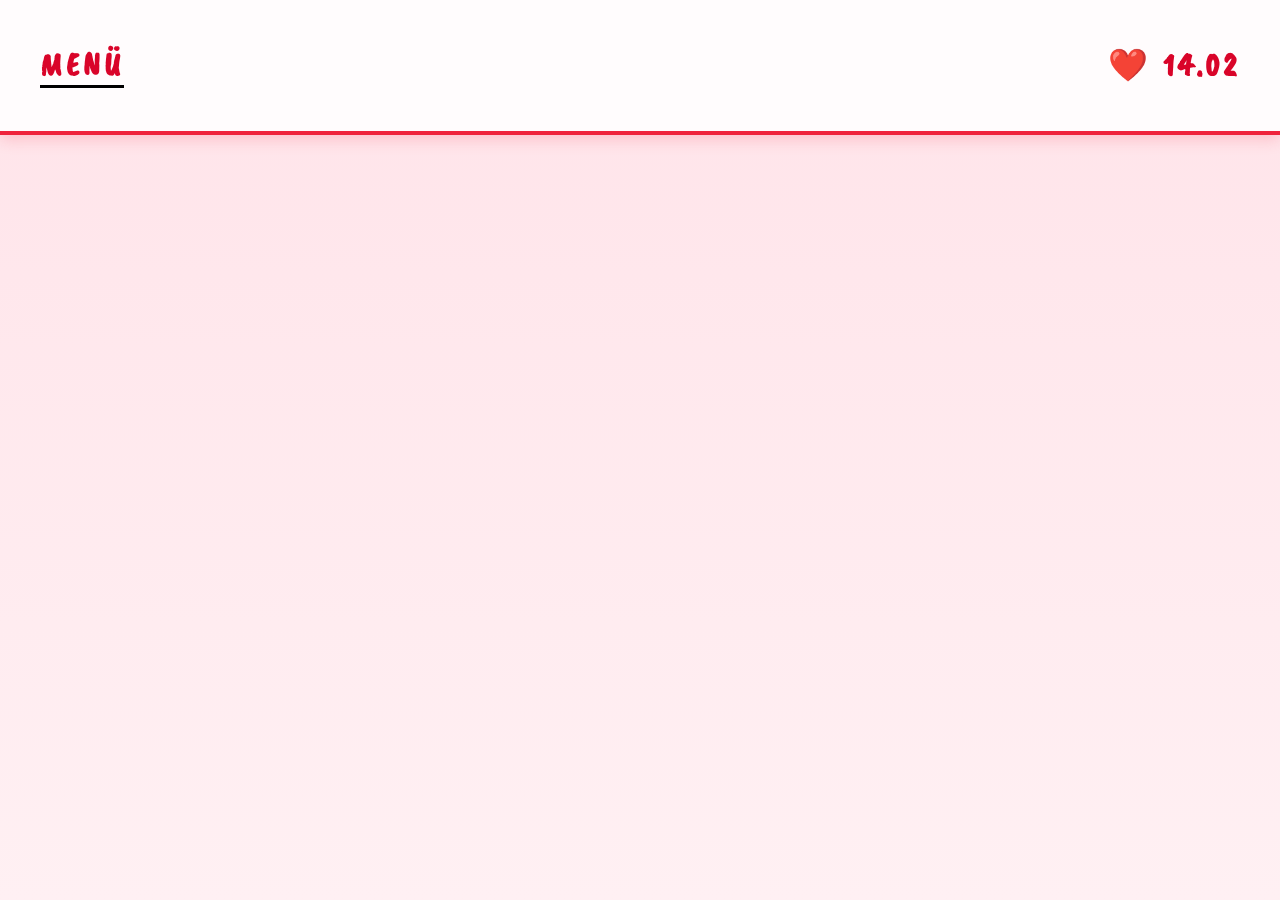
==== commit 10cde053: "hidded landing page for tests" ====
--- a/index.html
+++ b/index.html
@@ -24,7 +24,7 @@
 
         <main class="main">
 
-            <section class="landing-page"> 
+            <section class="landing-page hidden"> 
                 <div id="hearts-layer" class="hearts-layer"></div>
 
                 <div id="login-screen" class="login-screen">
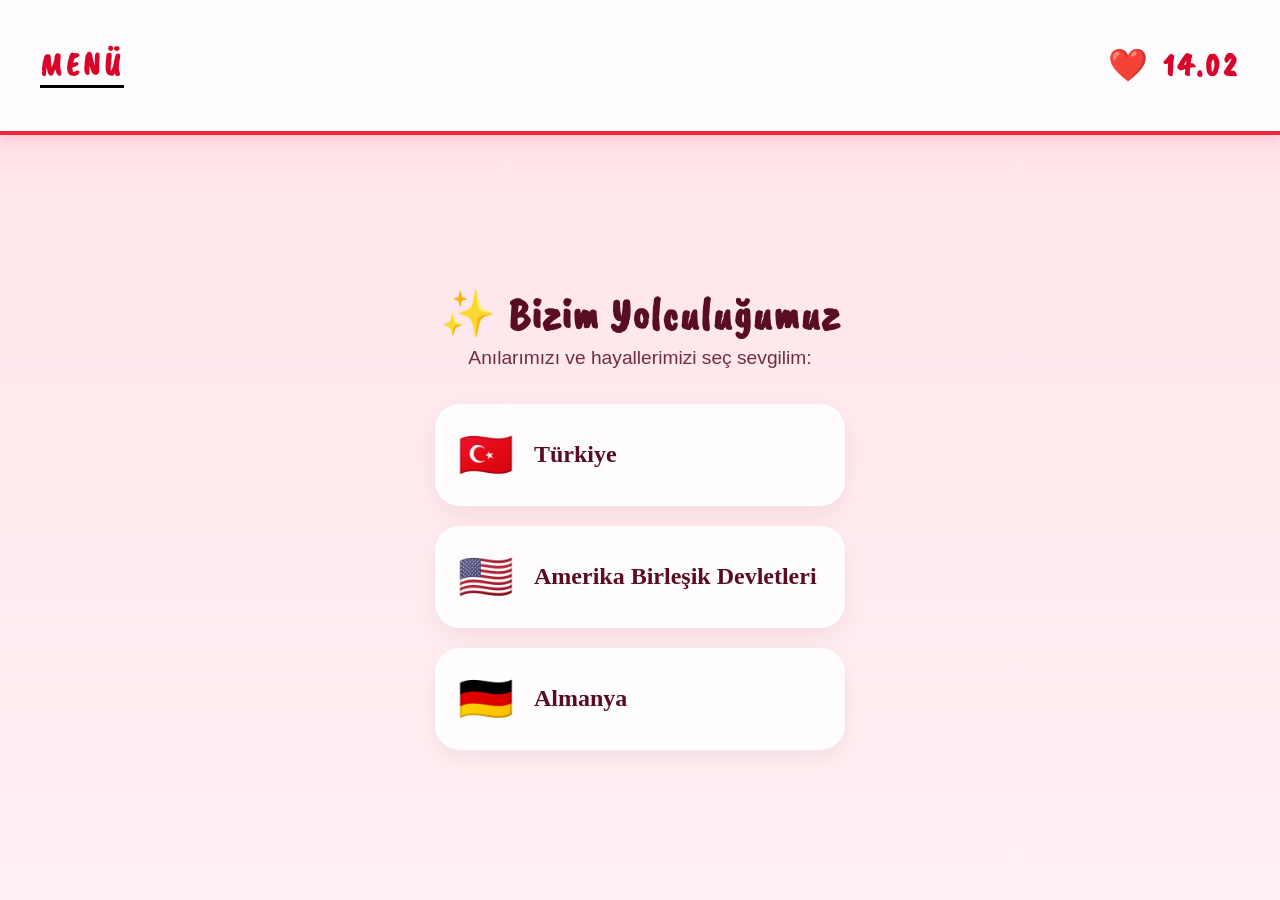
==== commit 99a870ab: "hidded landing page for tests" ====
--- a/index.html
+++ b/index.html
@@ -75,7 +75,7 @@
                 </div>
             </section>
 
-            <section class="map-page hidden">
+            <section class="map-page">
                 <div class="menu-container">
                     <h2 class="menu-title">✨ Bizim Yolculuğumuz</h2>
                     <p class="menu-subtitle">Anılarımızı ve hayallerimizi seç sevgilim:</p>
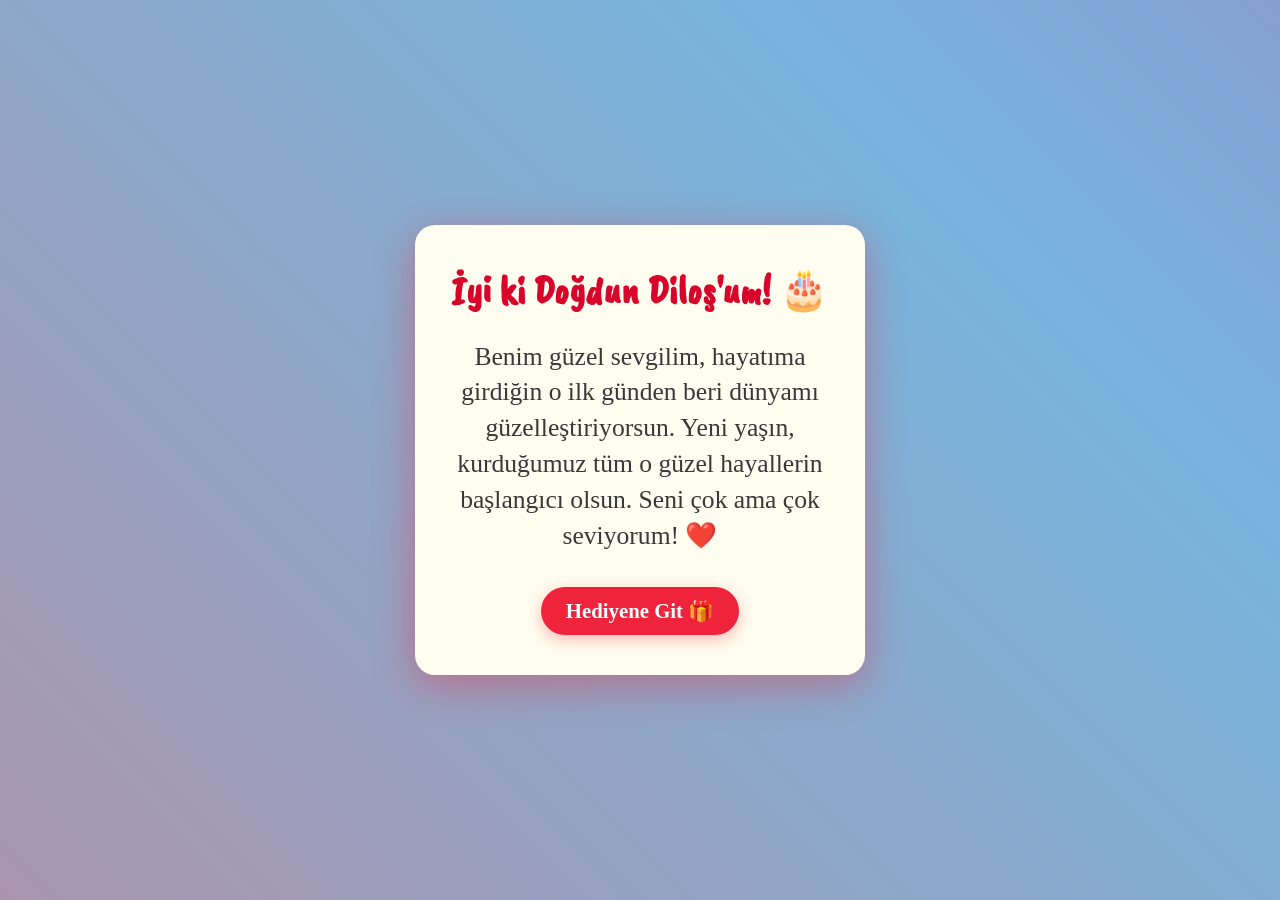
==== commit a2bffdd7: "modified" ====
--- a/index.html
+++ b/index.html
@@ -1,8 +1,8 @@
 <!DOCTYPE html>
-<html>
+<html lang="tr">
     <head>
         <meta charset="UTF-8">
-        <meta name="viewport" content="width=device-width, initial-scale=1.0">
+        <meta name="viewport" content="width=device-width, initial-scale=1.0, maximum-scale=1.0, user-scalable=no">
         <title>Diloş'a Sürpriz ❤️</title>
         <link rel="preconnect" href="https://fonts.googleapis.com">
         <link rel="preconnect" href="https://fonts.gstatic.com" crossorigin>
@@ -12,6 +12,7 @@
     <body>
         
         <header class="header">
+            <div class="header__logo">❤️</div>
             <div class="breadcrumb">
                 <span id="breadcrumb__map" class="breadcrumb__item breadcrumb__item--active" onclick="changePage(0)">MENÜ</span>
                 <span id="breadcrumb__arrow0" class="breadcrumb__item hidden"> > </span>
@@ -19,63 +20,45 @@
                 <span id="breadcrumb__arrow1" class="breadcrumb__item hidden"> > </span>
                 <span id="breadcrumb__story-gallery-mission" class="breadcrumb__item"></span>
             </div>
-            <div class="header__logo">❤️ 14.02</div>
         </header>
 
         <main class="main">
 
-            <section class="landing-page hidden"> 
+            <!-- Giriş ve Kutlama Ekranı -->
+            <section class="landing-page"> 
                 <div id="hearts-layer" class="hearts-layer"></div>
 
-                <div id="login-screen" class="login-screen">
+                <!-- 🎂 YENİ: Doğum Günü Tebrik Kartı (İlk açılışta bu görünecek) -->
+                <div id="birthday-card" class="birthday-card fade-in">
+                    <h1 class="birthday-card__title">İyi ki Doğdun Diloş'um! 🎂</h1>
+                    <p class="birthday-card__text">Benim güzel sevgilim, hayatıma girdiğin o ilk günden beri dünyamı güzelleştiriyorsun. Yeni yaşın, kurduğumuz tüm o güzel hayallerin başlangıcı olsun. Seni çok ama çok seviyorum! ❤️</p>
+                    <button class="birthday-card__btn" onclick="showLoginScreen()">Hediyene Git 🎁</button>
+                </div>
+
+                <!-- 🔐 Şifre Ekranı (Doğum günü kartından sonra açılacak) -->
+                <div id="login-screen" class="login-screen hidden fade-in">
                     <div class="login-screen__header-group">
                         <h1 class="login-screen__title">Giriş Yap</h1>
                         <p class="login-screen__hint">Cevap Hayatımın En Güzel Günü 🤗</p>
                     </div>
-
                     <div class="login-screen__input-group">
                         <input id="password-input" class="login-screen__password-input" type="password" placeholder="****" maxlength="4">
-                        <button class="login-screen__check-btn" onclick="displayLetter()"><span class="check-btn__heart-icon">❣️</span>  GİRİŞ  <span class="check-btn__heart-icon">❣️</span></button>
+                        <!-- displayLetter() yerine checkLogin() fonksiyonunu tetikliyoruz -->
+                        <button class="login-screen__check-btn" onclick="checkLogin()"><span class="check-btn__heart-icon">❣️</span> GİRİŞ <span class="check-btn__heart-icon">❣️</span></button>
                     </div>
                 </div>
 
+                <!-- 💌 Eski Uzun Mektup Ekranı (İleride kullanmak için saklıyoruz, şu an hidden) -->
                 <div id="letter-screen" class="letter-screen hidden">
                     <div id="letter" class="letter">
-                        <p>Canım Sevgilim, Diloş'um,</p>
-                        <br>
-                        <p>Mektup açılıp kaymaya başladığında lütfen elimi sımsıkı tut sevgilim.
-                            Senin elin, sevgin, şefkatin artık benim için oksijen gibi.
-                            Benim için çok şey ifade ediyorsun, seni çok seviyorum.
-                        </p>
-                        <br>
-                        <p>Seni sevmek, benim için sadece bir duygu değil; her sabah uyanmak için en güzel sebebim,
-                            geleceğe dair kurduğum tüm hayallerin başrolü. Bu siteyi hazırlarken,
-                            parmaklarım klavyede gezinse de aklım hep seninleydi.
-                            Her bir satır kodda, senin gülüşünü, sesini ve bana hissettirdiklerini düşündüm.
-                        </p>
-                        <br>
-                        <p>Aşağıdaki menü, bizim hikayemizin taslağı. Şu an belki bazı noktalar uzak, bazı anılar özlem dolu...
-                            Ama biliyorum ki, o haritadaki boşlukları birlikte dolduracağız.
-                        </p>
-                        <br>
-                        <p>2026 yazı geldiğinde, hayalini kurduğumuz o Almanya sokaklarında yürürken,
-                            geriye dönüp bu günlere bakacağız ve "Başardık" diyeceğiz.
-                            O güne kadar, bu dijital dünya bizim sığınağımız olsun istedim.
-                            Seninle geçirdiğim her saniye, benim için dünyadaki en değerli hazine.
-                        </p>
-                        <br>
-                        <p>Mesafe ne kadar uzak olursa olsun, sen hep benim sol yanımda, en güvenli yerimdesin.
-                            Bu site, sana olan aşkımın, sabrımın ve umudumun sessiz bir mektubu.
-                        </p>
-                        <br>
-                        <p>İyi ki varsın, iyi ki benimsin. Doğum günün kutlu olsun bir tanem.</p>
-                        <br>
-                        <p>Seni Çok Seven, Serkan'ın</p>
+                        <p>Canım Sevgilim, Diloş'um,</p><br>
+                        <p>Mektup açılıp kaymaya başladığında lütfen elimi sımsıkı tut sevgilim...</p>
+                        <!-- İçeriğin geri kalanı durabilir, kod kalabalığı yapmasın diye kısalttım -->
                     </div>
                 </div>
             </section>
 
-            <section class="map-page">
+            <section class="map-page hidden fade-in">
                 <div class="menu-container">
                     <h2 class="menu-title">✨ Bizim Yolculuğumuz</h2>
                     <p class="menu-subtitle">Anılarımızı ve hayallerimizi seç sevgilim:</p>
@@ -97,7 +80,7 @@
                 </div>
             </section>
 
-            <section class="country-page hidden">
+            <section class="country-page hidden fade-in">
                 <div class="slide-show">
                     <h1 id="country-heading" class="slide-show__country-title"></h1>
                     <div class="slide-show__wrapper">
@@ -110,54 +93,63 @@
                         <button class="slide-show__btn slide-show__btn--next" onclick="slideBtn(1)">&#10095;</button>
                     </div>
                 </div>
-
-                <div class="country-page__btns">
-                    <button class="country-page__btn country-page__btn--gallery" onclick="changePage(2)">🖼️ Galeri</button>
-                    <button class="country-page__btn country-page__btn--story" onclick="changePage(3)">🎞️ Anılar</button>
-                    <button class="country-page__btn country-page__btn--mission" onclick="changePage(4)">🎯 Hayaller</button>
-                    <button class="country-page__btn country-page__btn--return" onclick="changePage(0)">Menüye Dön</button>
-                </div>
             </section>
 
-            <section class="gallery-page hidden">
-                <h1 class="gallery-page__title">📸 Anı Duvarı</h1>
+            <section class="gallery-page hidden fade-in">
+                <h1 class="page-title">📸 Anı Duvarı</h1>
                 <div id="gallery-page__pictures" class="gallery-page__pictures"></div>
-                <button class="page__return-btn" onclick="changePage(1)">Geri Dön</button>
 
                 <div id="lightbox" class="lightbox hidden">
                     <div class="lightbox__wrapper">
                         <img id="lightbox__img" class="lightbox__img" src="" alt="">
-                        <button class="lightbox__x-btn" onclick="closeLightbox()">X</button>
+                        <button class="lightbox__x-btn" onclick="closeLightbox()">✕</button>
                     </div>
                 </div>
             </section>
 
-            <section class="story-page hidden">
-                <h1 class="story-page__title">🎞️ Bizim Hikayemiz</h1>
+            <section class="story-page hidden fade-in">
+                <h1 class="page-title">🎞️ Bizim Hikayemiz</h1>
                 <div id="timeline" class="timeline">
-                    <div class="timeline__event timeline__event--left">
-                        <div class="event-content"></div>
                     </div>
-                </div>
-                <button class="page__return-btn" onclick="changePage(1)">Geri Dön</button>
 
-                <div id="story-page__lightbox" class="story-page__lightbox hidden">
-                    <img id="event-content__img" src="media/images/slide-show/usa/united-states0.jpg" alt="">
-                    <div id="story-page__lightbox-btns" class="story-page__lightbox-btns">
-                        <button class="story-page__lightbox-btn story-page__lightbox-btn--prev" onclick="lightboxSlideBtn(-1)">&#10094;</button>
-                        <button class="story-page__lightbox-btn story-page__lightbox-btn--next" onclick="lightboxSlideBtn(1)">&#10095;</button>
+                <div id="story-page__lightbox" class="lightbox hidden">
+                    <div class="lightbox__wrapper">
+                        <img id="event-content__img" class="lightbox__img" src="" alt="">
+                        <div id="story-page__lightbox-btns" class="story-page__lightbox-btns">
+                            <button class="story-page__lightbox-btn" onclick="lightboxSlideBtn(-1)">&#10094;</button>
+                            <button class="story-page__lightbox-btn" onclick="lightboxSlideBtn(1)">&#10095;</button>
+                        </div>
+                        <button id="story-page__lightbox-btn--x" class="lightbox__x-btn" onclick="closeStoryPageLightbox()">✕</button>
                     </div>
-                    <button id="story-page__lightbox-btn--x" class="story-page__lightbox-btn--x" onclick="closeStoryPageLightbox()">x</button>
                 </div>
             </section>
 
-            <section class="mission-page hidden">
-                <h1 class="mission-page__title">🎯 Hayaller</h1>
-                <div id="mission-cards" class="mission-cards"></div>
-                <button class="page__return-btn" onclick="changePage(1)">Geri Dön</button>
+            <section class="mission-page hidden fade-in">
+                <h1 class="page-title">🎯 Hayaller</h1>
+                <div id="mission-cards" class="mission-cards">
+                    </div>
             </section>
 
         </main>
+
+        <nav id="bottom-nav" class="bottom-nav hidden">
+            <div class="nav-item" onclick="changePage(0)" id="nav-menu">
+                <span class="nav-icon">🏠</span>
+                <span class="nav-text">Menü</span>
+            </div>
+            <div class="nav-item" onclick="changePage(2)" id="nav-gallery">
+                <span class="nav-icon">📸</span>
+                <span class="nav-text">Galeri</span>
+            </div>
+            <div class="nav-item" onclick="changePage(3)" id="nav-story">
+                <span class="nav-icon">🎞️</span>
+                <span class="nav-text">Anılar</span>
+            </div>
+            <div class="nav-item" onclick="changePage(4)" id="nav-mission">
+                <span class="nav-icon">🎯</span>
+                <span class="nav-text">Hayaller</span>
+            </div>
+        </nav>
         
         <script src="data.js"></script>
         <script src="script.js"></script>
--- a/styles.css
+++ b/styles.css
@@ -17,111 +17,103 @@
     margin: 0;
     padding: 0;
     box-sizing: border-box;
+    -webkit-tap-highlight-color: transparent; /* Mobilde tıklama parlaklığını kapatır */
 }
 
 body {
     display: flex;
     flex-direction: column;
-
-    min-height: 100vh;
-    width: 100%;
-
+    min-height: 100dvh; /* dvh mobilde adres çubuğu sorununu çözer */
+    width: 100%;
     background-color: var(--bg-color);
     background-image: linear-gradient(180deg, #ffe3e9 0%, #fff0f3 100%);
-
     color: var(--text-color);
     font-family: var(--title-font);
-
     background-attachment: fixed;
+    overflow-x: hidden;
 }
 
 button {
     font-family: var(--btn-font);
-}
-
-.hidden {
-    display: none !important;
-}
-
-.no-scroll {
-    overflow: hidden !important;
-}
-
-
-/* header */
+    cursor: pointer;
+}
+
+.hidden { display: none !important; }
+.no-scroll { overflow: hidden !important; }
+
+/* Yumuşak sayfa geçişleri */
+.fade-in {
+    animation: fadeIn 0.4s ease-in-out;
+}
+@keyframes fadeIn {
+    from { opacity: 0; transform: translateY(10px); }
+    to { opacity: 1; transform: translateY(0); }
+}
+
+/* ================= HEADER ================= */
 .header {
     display: flex;
     justify-content: space-between;
     align-items: center;
-
-    height: 15vh;
-
-    padding: 1.25rem 2.5rem;
-
+    height: 10dvh;
+    padding: 0 2rem;
     border-bottom: 4px solid var(--accent-color);
-
     background-color: rgba(255, 255, 255, 0.9);
-
+    backdrop-filter: blur(5px);
+    box-shadow: 0 4px 15px rgba(239, 35, 60, 0.15);
+    position: sticky;
+    top: 0;
+    z-index: 50;
+}
+
+.header__logo {
     color: var(--primary-color);
-    font-size: 2rem;
+    font-size: 1.8rem;
     font-weight: bold;
-    letter-spacing: 4px;
-    
-    box-shadow: 0 4px 15px rgba(239, 35, 60, 0.2);
-}
-
+    letter-spacing: 2px;
+}
+
+/* PC İçin Breadcrumb (Mobilde gizlenecek) */
 .breadcrumb {
     display: flex;
     gap: 15px;
-}
-
-.breadcrumb__item {
-    cursor: pointer;
-}
-
-#breadcrumb__arrow0, #breadcrumb__arrow1 {
-    cursor: default;
-}
-
+    font-size: 1.5rem;
+    color: var(--primary-color);
+}
+.breadcrumb__item { cursor: pointer; transition: 0.2s; }
+.breadcrumb__item:hover { color: var(--hover-color); }
 .breadcrumb__item--active {
     border-bottom: 3px solid black;
-
     pointer-events: none;
-    cursor: default;
-}
-
-
-/* main */
+    color: black;
+}
+
+/* ================= MAIN ================= */
 .main {
-    display: flex;
-    flex-direction: column;
-
-    height: 85vh;
-}
-
-
-/* landing page */
+    flex: 1;
+    display: flex;
+    flex-direction: column;
+    padding-bottom: 80px; /* Alt navigasyon barı için boşluk */
+}
+
+.page-title {
+    font-size: 2.5rem;
+    text-align: center;
+    padding: 25px 0 35px;
+    letter-spacing: 3px;
+}
+
+/* ================= LANDING & LETTER ================= */
 .landing-page {
-    display: flex;
-    justify-content: center;
-    align-items: center;
-
     position: fixed;
     inset: 0;
-    z-index: 100;
-
-    background-color: rgb(80, 75, 75);
-    background: linear-gradient(
-        45deg,
-        #fe6161,
-        #76b5de,
-        #ff0080
-    );
-
+    z-index: 1000;
+    display: flex;
+    justify-content: center;
+    align-items: center;
+    background: linear-gradient(45deg, #fe6161, #76b5de, #ff0080);
     background-size: 400% 400%;
     animation: bgFlow 12s ease infinite;
-
-    overflow: hidden;
 }
 
 @keyframes bgFlow {
@@ -130,1109 +122,526 @@
     100% { background-position: 0% 50%; }
 }
 
-.hearts-layer {
-    position: absolute;
-    inset: 0;
-    z-index: 200;
-
-    pointer-events: none;
-}
-
-.heart {
-    display: flex;
-    justify-content: center;
-    align-items: center;
-
-    position: absolute;
-    bottom: -10vh;
-
-    animation: floatUp linear forwards;
-}
-
-@keyframes floatUp {
-    from {
-        transform: translateY(0) scale(0.85);
-    }
-    to {
-        transform: translateY(-120vh) scale(1.3);
-    }
-}
-
-.heart__love-txt {
+/* ================= BIRTHDAY CARD ================= */
+.birthday-card {
+    display: flex;
+    flex-direction: column;
+    align-items: center;
+    gap: 1.5rem;
+    padding: 40px 30px;
+    border-radius: 20px;
+    background-color: #fffdf0;
+    box-shadow: 0 10px 40px rgba(239, 35, 60, 0.4);
     text-align: center;
+    z-index: 300;
+    width: 90%;
+    max-width: 450px;
+}
+
+.birthday-card__title {
+    font-family: var(--title-font);
+    font-size: 2.5rem;
+    color: var(--primary-color);
+}
+
+.birthday-card__text {
+    font-family: var(--letter-font);
+    font-size: 1.6rem;
+    color: #393939;
+    line-height: 1.4;
+}
+
+.birthday-card__btn {
+    margin-top: 10px;
+    padding: 12px 25px;
+    border-radius: 30px;
+    border: none;
+    background: var(--accent-color);
+    color: white;
+    font-size: 1.3rem;
     font-weight: bold;
-    font-family: var(--heart-font);
-    letter-spacing: 1px;
-
-    max-width: 85%;
-    line-height: 1.1;
-
-    position: relative;
-    z-index: 2;
-
-    transform: translateY(-15%);
+    box-shadow: 0 5px 15px rgba(239, 35, 60, 0.3);
+    transition: 0.3s;
+}
+
+.birthday-card__btn:hover {
+    background: var(--hover-color);
+    transform: scale(1.05);
+}
+
+.birthday-card__btn:active {
+    transform: scale(0.95);
 }
 
 .login-screen {
     display: flex;
     flex-direction: column;
     align-items: center;
-    justify-content: center;
-    gap: 3rem;
-
-    z-index: 300;
-
-    width: 30%;
-    height: 60vh;
-
+    gap: 2rem;
     padding: 30px;
-
     border-radius: 30px;
-
     background-color: rgba(255, 240, 245, 0.35);
-    background-image: radial-gradient(
-        circle,
-        rgba(255, 182, 193, 1),
-        rgba(220, 20, 60, 0.5)
-    );
-
-    backdrop-filter: blur(8px);
-
-    box-shadow:
-        0 0 40px rgba(255, 105, 135, 0.35),
-        inset 0 0 60px rgba(255, 255, 255, 0.25);
-
+    background-image: radial-gradient(circle, rgba(255, 182, 193, 1), rgba(220, 20, 60, 0.5));
+    backdrop-filter: blur(10px);
+    box-shadow: 0 0 40px rgba(255, 105, 135, 0.35);
     color: #3b0a14;
-}
-
-.login-screen__header-group {
-    display: flex;
-    flex-direction: column;
-    align-items: center;   
-}
-
-.login-screen__title {
-    font-size: 3rem;
-}
-
-.login-screen__hint {
-    font-size: 1.6rem;
-}
-
-.login-screen__input-group {
-    display: flex;
-    flex-direction: column;
-    align-items: center;
-    gap: 20px;
-}
-
+    text-align: center;
+    width: 90%;
+    max-width: 400px;
+}
+
+.login-screen__title { font-size: 2.5rem; }
+.login-screen__hint { font-size: 1.2rem; }
 .login-screen__password-input {
     text-align: center;
-
-    width: 50%;
-
-    padding: 10px 0px;
-
+    width: 80%;
+    padding: 10px;
     border: 2px solid rgba(255, 105, 135, 0.6);
     border-radius: 30px;
-
-    background-color: rgba(255, 255, 255, 0.4);
-
-    color: #3b0a14;
-    font-size: 2rem;
-}
-
-.login-screen__password-input::placeholder {
-    color: #3b0a14;
-    opacity: 0.8;
-}
-
+    background-color: rgba(255, 255, 255, 0.7);
+    font-size: 1.8rem;
+}
 .login-screen__check-btn {
-    display: flex;
-    align-items: center;
-    justify-content: center;
-
-    width: 50%;
-
-    padding: 12px 20px;
-
-    border: 2px solid rgba(255, 105, 135, 0.6);
+    width: 80%;
+    padding: 12px;
     border-radius: 30px;
-
-    background-image: radial-gradient(
-        circle,
-        #ff4d6d,
-        #ff9aa2
-    );
-
+    border: none;
+    background: radial-gradient(circle, #ff4d6d, #ff9aa2);
     color: white;
     font-size: 1.2rem;
     font-weight: bold;
-    white-space: pre;
-
-    transition: all 0.3s;
-}
-
-.login-screen__check-btn:hover {
-    scale: 1.1;
-}
-
-.check-btn__heart-icon {
-    font-size: 1.5rem;
-    border-radius: 50%;
-    text-shadow: 1px 1px 6px pink;
-}
+    transition: 0.3s;
+}
+.login-screen__check-btn:hover { transform: scale(1.05); }
 
 .letter-screen {
-    display: flex;
-    justify-content: center;
-
     position: fixed;
     inset: 0;
-    z-index: 300;
-
-    width: 100%;
-    height: 100vh;
-
-    background-color: rgba(41, 43, 45, 0.632);
+    z-index: 1001;
+    background-color: rgba(41, 43, 45, 0.8);
+    display: flex;
+    justify-content: center;
 }
 
 .letter {
-    margin-top: 80px;
-
-    flex-shrink: 0;
+    margin-top: 10dvh;
+    width: 90%;
+    max-width: 600px;
     height: fit-content;
-    width: 90%;
-    max-width: 650px;
-
-    padding: 40px 50px;
-
-    border-radius: 4px;
-
+    padding: 30px 25px;
     background-color: #fffdf0;
-
-    box-shadow: 0 4px 6px rgba(0, 0, 0, 0.862), 0 10px 30px rgba(0, 0, 0, 0.79);
-    
+    border-radius: 8px;
+    box-shadow: 0 10px 30px rgba(0, 0, 0, 0.5);
+    font-family: var(--letter-font);
+    font-size: 1.4rem;
+    line-height: 1.4;
     color: #393939;
-    font-family: var(--letter-font);
-    font-size: 1.8rem;
-    line-height: 1.4;
 }
 
 @keyframes paperScroll {
-    from {
-        transform: translateY(0);
-    }
-    to {
-        transform: translateY(-110%);
-    }
-}
-
-@keyframes letterStageFadeIn {
-    from {
-        opacity: 0;
-    }
-    to {
-        opacity: 1;
-    }
-}
-
-@keyframes landingPageFadeOut {
-    from {
-        opacity: 1;
-    }
-    to {
-        opacity: 0;
-    }
-}
-
-
-/* 📱 🆕 YENİ MOBİL DASHBOARD MENÜ ALANI */
+    from { transform: translateY(0); }
+    to { transform: translateY(-120%); }
+}
+
+@keyframes letterStageFadeIn { from { opacity: 0; } to { opacity: 1; } }
+@keyframes landingPageFadeOut { from { opacity: 1; } to { opacity: 0; } }
+
+/* Hearts */
+.hearts-layer { position: absolute; inset: 0; pointer-events: none; }
+.heart {
+    position: absolute; bottom: -10dvh; animation: floatUp linear forwards;
+    display: flex; justify-content: center; align-items: center;
+}
+@keyframes floatUp {
+    from { transform: translateY(0) scale(0.8); }
+    to { transform: translateY(-120dvh) scale(1.2); }
+}
+.heart__love-txt {
+    position: relative; z-index: 2; transform: translateY(-15%);
+    font-family: var(--heart-font); font-weight: bold; text-align: center;
+}
+
+/* ================= DASHBOARD (MAP PAGE) ================= */
 .map-page {
     display: flex;
     justify-content: center;
     align-items: center;
-    height: 100%;
-    overflow-y: auto;
-    padding: 20px 0;
+    flex: 1;
+    padding: 20px;
 }
 
 .menu-container {
     width: 100%;
     max-width: 450px;
-    margin: 0 auto;
-    padding: 20px;
     text-align: center;
 }
 
 .menu-title {
-    font-family: var(--title-font);
     font-size: 2.8rem;
-    color: var(--text-color);
     margin-bottom: 5px;
-    letter-spacing: 1px;
 }
 
 .menu-subtitle {
     font-family: var(--text-font);
     font-size: 1.2rem;
-    color: var(--text-color);
-    opacity: 0.85;
-    margin-bottom: 35px;
+    opacity: 0.8;
+    margin-bottom: 30px;
 }
 
 .menu-grid {
     display: flex;
     flex-direction: column;
+    gap: 15px;
+}
+
+.menu-card {
+    display: flex;
+    align-items: center;
     gap: 20px;
-}
-
-.menu-card {
-    display: flex;
-    align-items: center;
-    gap: 20px;
+    padding: 15px 25px;
+    background-color: rgba(255, 255, 255, 0.85);
+    border: 2px solid rgba(255, 255, 255, 0.6);
+    border-radius: 20px;
+    box-shadow: 0 8px 20px rgba(89, 13, 34, 0.05);
+    cursor: pointer;
+    transition: all 0.3s;
+}
+
+.menu-card:active, .menu-card:hover {
+    transform: scale(1.02) translateY(-2px);
+    background-color: #fffdf0;
+    box-shadow: 0 10px 25px rgba(239, 35, 60, 0.2);
+}
+
+.menu-card__icon { font-size: 2.5rem; }
+.menu-card__name { font-size: 1.4rem; font-family: var(--btn-font); font-weight: bold; }
+
+
+/* ================= COUNTRY PAGE (SLIDESHOW) ================= */
+.country-page {
+    display: flex;
+    flex-direction: column;
+    align-items: center;
     padding: 20px;
-    border-radius: 25px;
-    background-color: rgba(255, 255, 255, 0.85);
-    border: 3px solid rgba(255, 255, 255, 0.6);
-    cursor: pointer;
-    box-shadow: 0 10px 25px rgba(89, 13, 34, 0.06);
-    transition: transform 0.3s cubic-bezier(0.175, 0.885, 0.32, 1.275), box-shadow 0.3s, background-color 0.3s;
-}
-
-.menu-card:hover, .menu-card:active {
-    transform: translateY(-5px) scale(1.03);
-    box-shadow: 0 15px 30px rgba(239, 35, 60, 0.18);
-    background-color: #fffdf0;
-}
-
-.menu-card__icon {
-    font-size: 2.8rem;
-}
-
-.menu-card__name {
-    font-family: var(--btn-font);
-    font-size: 1.5rem;
-    font-weight: bold;
-    color: var(--text-color);
-}
-
-
-/* country page */
-.country-page {
-    display: flex;
-    justify-content: space-between;
-    align-items: center;
-
+}
+
+.slide-show {
+    width: 100%;
+    max-width: 800px;
+    display: flex;
+    flex-direction: column;
+    align-items: center;
+    gap: 15px;
+}
+
+.slide-show__country-title {
+    font-size: 3rem;
+    letter-spacing: 2px;
+}
+
+.slide-show__wrapper {
+    position: relative;
+    width: 100%;
+    height: 50dvh;
+    border-radius: 15px;
+    background-color: rgba(0,0,0,0.05);
+    overflow: hidden;
+    display: flex;
+    align-items: center;
+    justify-content: center;
+    box-shadow: 0 5px 20px rgba(0,0,0,0.1);
+}
+
+.slide-show__img {
+    width: 100%;
     height: 100%;
-
-    padding: 0 4rem;
-}
-
-.slide-show {
-    display: flex;
-    flex-direction: column;
-    align-items: center;
-    gap: 10px;
-
-    width: 75%;
-    height: 100%;
-
-    padding-top: 15px;
-}
-
-.slide-show__country-title {
-    font-weight: 1000;
-    font-size: 3.5rem;
-    letter-spacing: 3px;
-}
-
-.slide-show__wrapper {
-    display: flex;
-    align-items: center;
-    justify-content: center;
-
-    height: 83%;
-    width: 100%;
-    
-    border-radius: 10px;
-    overflow: hidden;
-
-    background-color: #c1acb051;
-
-    position: relative;
-}
-
-.slide-show__img {
-    height: 100%;
-    max-width: 100%;
-    
     object-fit: cover;
-
     display: none;
-
-    overflow: hidden;
-
-    animation: fade 0.5s;
-}
-
-@keyframes fade {
-    from {opacity: .4}
-    to {opacity: 1}
-}
-
-.slide-show__wrapper:hover .slide-show__btn {
-    opacity: 0.5;
+    animation: fade 0.4s;
 }
 
 .slide-show__btn {
     position: absolute;
-    z-index: 100;
-
-    display: flex;
-    justify-content: center;
-    align-items: center;
-
-    height: 6rem;
-    width: 2rem;
-
+    height: 60px;
+    width: 40px;
+    background: rgba(0,0,0,0.4);
+    color: white;
     border: none;
-    border-radius: 3px;
-
-    background-color: #000;
-
-    color: whitesmoke;
-    opacity: 0;
-
-    cursor: pointer;
-
-    transition: opacity 0.3s ease;
-}
-
-.slide-show__btn--prev {
-    left:0
-}
-
-.slide-show__btn--next {
-    right: 0;
-}
-
-.slide-show__btn:hover {
-    opacity: 0.8 !important;
-}
-
-.slide-show__btn:active {
-    border: 2px solid gray;
-}
-
-.country-page__btns {
-    display: flex;
-    flex-direction: column;
-    justify-content: center;
-    gap: 2rem;
-
+    font-size: 1.5rem;
+    transition: 0.3s;
+    z-index: 10;
+}
+.slide-show__btn--prev { left: 0; border-radius: 0 5px 5px 0; }
+.slide-show__btn--next { right: 0; border-radius: 5px 0 0 5px; }
+.slide-show__btn:active { background: var(--primary-color); }
+
+
+/* ================= GALLERY PAGE ================= */
+.gallery-page {
+    padding: 0 15px;
+}
+
+.gallery-page__pictures {
+    column-count: 1; /* Mobilde tek, PC'de çoklu olacak */
+    column-gap: 20px;
+}
+
+.gallery-page__img {
+    width: 100%;
+    margin-bottom: 25px;
+    border: 8px solid white;
+    border-bottom: 35px solid white;
+    background: white;
+    box-shadow: 2px 5px 15px rgba(0,0,0,0.1);
+    transform: rotate(0deg) !important; /* Mobilde düz */
+    transition: 0.3s;
+}
+
+.gallery-page__img:active, .gallery-page__img:hover {
+    transform: scale(1.03) !important;
+    box-shadow: 0 0 20px #ff007f, 0 0 40px rgba(255,0,127,0.4);
+    z-index: 10;
+    position: relative;
+}
+
+
+/* ================= MÜHÜRLÜ LIGHTBOX (100dvh) ================= */
+.lightbox {
+    position: fixed;
+    inset: 0;
+    width: 100vw;
+    height: 100dvh; /* Mobilde adres çubuğunu ezer */
+    z-index: 2000;
+    background-color: rgba(0, 0, 0, 0.95);
+    display: flex;
+    justify-content: center;
+    align-items: center;
+}
+
+.lightbox__wrapper {
+    position: relative;
+    width: 100%;
     height: 100%;
-}
-
-.country-page__btn {
-    display: flex;
-    justify-content: center;
-    align-items: center;
-
-    width: 13rem;
-    height: 4rem;
-
+    display: flex;
+    justify-content: center;
+    align-items: center;
+}
+
+.lightbox__img {
+    max-width: 95vw;
+    max-height: 85dvh;
+    object-fit: contain;
+    box-shadow: 0 5px 25px rgba(0,0,0,0.5);
+    border-radius: 5px;
+}
+
+.lightbox__x-btn {
+    position: absolute;
+    top: 20px;
+    right: 20px;
+    width: 45px;
+    height: 45px;
+    border-radius: 50%;
+    background: rgba(255,255,255,0.2);
+    color: white;
     border: 2px solid white;
-    border-radius: 50px;
-
-    background-color: var(--accent-color);
-
-    color: white;
     font-size: 1.5rem;
-    font-weight: 800;
-
-    cursor: pointer;
-
-    box-shadow: 0 5px 15px rgba(217, 4, 41, 0.3);
-
-    transition: all 0.3s cubic-bezier(0.175, 0.885, 0.32, 1.275);
-}
-
-.country-page__btn:hover {
-    background-color: var(--hover-color);
-    transform: scale(1.05) translateY(-3px);
-    box-shadow: 0 8px 25px rgba(217, 4, 41, 0.5);
-}
-
-
-/* gallery page */
-.gallery-page {
-    padding: 0 80px;
-}
-
-.gallery-page__title {
-    font-size: 2.5rem;
-    text-align: center;
-    padding: 25px 0 45px;
-    letter-spacing: 4px;
-}
-
-.gallery-page__pictures {
-    column-count: 4;
-    column-gap: 50px;
-    margin-bottom: 100px;
-}
-
-.gallery-page__img {
-    height: auto;
-    width: 100%;
-
-    margin-bottom: 50px;
-
-    object-fit: contain;
-
-    background-color: white;
-
-    border: 0.75rem solid white;
-    border-bottom: 3rem solid white;
-
-    box-shadow: 5px 5px 15px rgba(89, 13, 34, 0.15);
-
-    display: block;
-
-    break-inside: avoid;
-
-    transform: rotate(-2deg);
-
-    transition: transform 0.3s ease, box-shadow 0.3s ease;
-}
-
-.gallery-page__img:nth-child(2n) { transform: rotate(2deg); }
-.gallery-page__img:nth-child(3n) { transform: rotate(-4deg); }
-.gallery-page__img:nth-child(5n) { transform: rotate(4deg); }
-.gallery-page__img:nth-child(7n) { transform: rotate(0deg); }
-.gallery-page__img:nth-child(11n) { transform: rotate(10deg); }
-
-.gallery-page__img:hover {
-    transform: scale(1.2) rotate(0deg) !important;
-    z-index: 100;
+    display: flex;
+    justify-content: center;
+    align-items: center;
+    z-index: 2010;
+}
+.lightbox__x-btn:active { background: var(--primary-color); }
+
+
+/* ================= TIMELINE / STORY ================= */
+.story-page {
+    padding: 0 15px;
+}
+
+.timeline {
+    display: flex;
+    flex-direction: column;
     position: relative;
-    box-shadow: 0 15px 30px rgba(239, 35, 60, 0.4);
-}
-
-.page__return-btn {
-    display: flex;
-    justify-content: center;
-    align-items: center;
-
-    position: fixed;
-    right: 30px;
-    bottom: 30px;
-    z-index: 200;
-
-    padding: 15px 30px;
-
-    border: none;
-    border-radius: 50px;
-
-    background-color: var(--accent-color);
-
-    box-shadow: 0 6px 10px rgba(0,0,0,0.3);
-    
-    color: white;
-    font-size: 1.5rem;
-    font-weight: bold;
-
-    cursor: pointer;
-
-    transition: all 0.3s ease;
-}
-
-.page__return-btn:hover {
-    background-color: var(--hover-color);
-    scale: 1.1;
-}
-
-.lightbox {
-    width: 100%;
-    height: 100vh;
-
-    position: fixed;
-    left: 0;
-    top: 0;
-    z-index: 300;
-
-    background-color: rgb(41, 43, 45);
-}
-
-.lightbox__wrapper {
-    display: flex;
-    justify-content: center;
-    align-items: center;
-
-    position: relative;
-
-    width: 100%;
-    height: 100vh;
-}
-
-.lightbox__img {
-    height: 85vh;
-}
-
-.lightbox__x-btn {
-    display: flex;
-    justify-content: center;
-    align-items: center;
-
-    height: 65px;
-    width: 65px;
-
-    position: absolute;
-    right: 50px;
-    top: 50px;
-
-    padding: 8px 16px;
-
-    border: none;
-    border-radius: 50%;
-
-    background-color: rgb(55, 56, 60);
-
-    color: white;
-    font-size: 2rem;
-    font-family: var(--text-font);
-
-    transition: all 0.3s ease;
-}
-
-.lightbox__x-btn:hover {
-    filter: brightness(1.5);
-}
-
-
-/* story page */
-.story-page {
-    padding: 0 80px;
-}
-
-.story-page__title {
-    font-size: 2.5rem;
-    text-align: center;
-    padding: 25px 0 45px;
-    letter-spacing: 4px;
-}
-
-.timeline {
-    display: flex;
-    flex-direction: column;
-
-    position: relative;
-
-    width: 95%;
-    max-width: 1000px;
-
-    margin: 0 auto 2rem;
+    max-width: 800px;
+    margin: 0 auto;
 }
 
 .timeline::after {
     content: "";
-
     position: absolute;
-    left: 50%;
-    transform: translateX(-50%);
+    left: 20px; /* Mobilde çizgi solda */
     top: 0;
-
     width: 3px;
     height: 100%;
-
     background-color: #C9184A;
 }
 
 .timeline__event {
     display: flex;
-
+    flex-direction: column;
+    align-items: flex-end; /* Mobilde kartlar sağda */
     position: relative;
-
-    margin: 1rem 0;
+    margin: 1.5rem 0;
 }
 
 .timeline__event::after {
     content: "💓";
     font-size: 1.5rem;
-
     position: absolute;
-    left: 50%;
-    transform: translateX(-50%);
-    top: 1.8rem;
-    z-index: 1;
-
+    left: 8px; /* Kalpler soldaki çizginin üstünde */
+    top: 15px;
+    background-color: #FFF0F3;
     border-radius: 50%;
-
-    background-color: #FFF0F3;
     box-shadow: 0 0 0 4px #F6B7C6;
-}
-
-.timeline__event--left {
-    justify-content: start;
-}
-
-.timeline__event--right {
-    justify-content: end;
+    z-index: 2;
 }
 
 .event-content {
-    display: flex;
-    flex-direction: column;
-    align-items: start;
-    justify-content: center;
-
+    width: calc(100% - 60px); /* Soldan boşluk bırak */
+    background: #ffc0c9;
+    padding: 15px;
+    border-radius: 12px;
+    box-shadow: 0 5px 15px rgba(0,0,0,0.1);
     position: relative;
-
-    width: 44.5%;
-    max-width: 420px;
-
-    padding: 1rem;
-
-    border-radius: 6px;
-
-    background-color: #ffc0c9;
-    box-shadow: 0 10px 25px rgba(0, 0, 0, 0.152);
-
-    line-height: 1.6;
 }
 
 .event-content::after {
+    content: "👈";
     position: absolute;
-    top: 1.8rem;
-
+    left: -25px;
+    top: 15px;
     font-size: 1.5rem;
 }
 
-.timeline__event--left .event-content::after {
-    content: "👉";
-    right: -2.5rem;
-}
-
-.timeline__event--right .event-content::after {
-    content: "👈";
-    left: -2.5rem;
-}
-
-.event-content__date {
-    font-size: 1.2rem;
-    letter-spacing: 1px;
-    align-self: self-end;
-    color: #9B4A63;
-    font-style: italic;
-    text-decoration: underline;
-}
-
-.event-content__title {
-    font-size: 1.7rem;
-    color: #7A1F3D;
-    font-weight: 500;
-    letter-spacing: 2px;
-}
-
-.event-content__text {
+.event-content__date { font-size: 1.1rem; color: #9B4A63; font-weight: bold; text-align: right;}
+.event-content__title { font-size: 1.5rem; color: #7A1F3D; margin: 5px 0; }
+.event-content__text { font-family: var(--text-font); font-size: 1.1rem; line-height: 1.5; color: #3E2A2A;}
+.event-content__imgs-txt { margin-top: 10px; font-weight: bold; color: var(--primary-color); cursor: pointer; text-align: center; }
+
+.story-page__lightbox-btns {
+    position: absolute;
+    bottom: 5dvh;
+    display: flex;
+    gap: 20px;
+}
+.story-page__lightbox-btn {
+    width: 60px; height: 50px; border-radius: 10px; background: rgba(255,255,255,0.2); color: white; border: 1px solid white; font-size: 1.5rem;
+}
+
+
+/* ================= MISSION PAGE ================= */
+.mission-page {
+    padding: 0 15px;
+}
+.mission-cards {
+    column-count: 1;
+}
+.mission-card {
+    background: #fffbf0;
+    padding: 20px;
+    border-radius: 15px;
+    box-shadow: 0 4px 10px rgba(0,0,0,0.08);
+    margin-bottom: 15px;
+    display: flex;
+    flex-direction: column;
+    gap: 15px;
+    border-left: 5px solid gray;
+}
+.mission-card--true { border-left-color: #2a9d8f; }
+.mission-card--false { border-left-color: #e76f51; }
+
+.mission-card__mission-text { font-size: 1.4rem; text-align: center;}
+.mission-card__status { 
+    align-self: flex-end; 
+    padding: 5px 10px; 
+    border-radius: 8px; 
+    font-size: 1rem; 
+    font-weight: bold;
+}
+.mission-card--true .mission-card__status { background: rgba(42, 157, 143, 0.1); color: #2a9d8f; border: 2px solid; }
+.mission-card--false .mission-card__status { background: rgba(231, 111, 81, 0.1); color: #e76f51; border: 2px solid; }
+
+
+/* ================= 📱 MOBİL ALT NAVİGASYON BAR (YENİ) ================= */
+.bottom-nav {
+    position: fixed;
+    bottom: 0;
+    left: 0;
+    width: 100%;
+    height: 75px;
+    background-color: rgba(255, 255, 255, 0.9);
+    backdrop-filter: blur(10px);
+    border-top: 1px solid rgba(217, 4, 41, 0.15);
+    display: flex;
+    justify-content: space-around;
+    align-items: center;
+    z-index: 1000;
+    padding-bottom: env(safe-area-inset-bottom); /* iPhone çentiği için güvenli alan */
+    box-shadow: 0 -2px 15px rgba(0,0,0,0.05);
+}
+
+.nav-item {
+    display: flex;
+    flex-direction: column;
+    align-items: center;
+    justify-content: center;
+    width: 25%;
+    height: 100%;
+    cursor: pointer;
+    color: gray;
+    transition: 0.3s;
+}
+
+.nav-icon {
+    font-size: 1.6rem;
+    margin-bottom: 3px;
+    transition: 0.3s;
+}
+
+.nav-text {
     font-family: var(--text-font);
-    font-size: 1.3rem;
-    color: #3E2A2A;
-}
-
-.event-content__imgs-txt {
-    align-self: center;
-    white-space: pre;
-    letter-spacing: 2px;
-    padding-top: 7px;
-    font-family: var(--text-font);
+    font-size: 0.75rem;
     font-weight: bold;
-
-    transition: 0.1s;
-}
-
-.event-content__imgs-txt:hover {
-    text-shadow: 0 0 8px rgba(165, 80, 120, 0.5);
-    cursor: pointer;
-}
-
-.story-page__lightbox {
-    display: flex;
-    flex-direction: column;
-    justify-content: center;
-    align-items: center;
-    gap: 2rem;
-
-    position: fixed;
-    left: 0;
-    top: 0;
-    z-index: 300;
-
-    width: 100%;
-    height: 100vh;
-
-    background-color: rgb(41, 43, 45);
-}
-
-.story-page__lightbox-btns {
-    display: flex;
-    gap: 3rem;
-}
-
-.story-page__lightbox-btn {
-    display: flex;
-    justify-content: center;
-    align-items: center;
-
-    height: 3rem;
-    width: 9rem;
-
-    border-radius: 15px;
-    border: none;
-
-    background-color: rgb(55, 56, 60);
-
-    color: white;
-    font-size: 1.8rem;
-
     transition: 0.3s;
 }
 
-.story-page__lightbox-btn:hover {
-    scale: 1.2;
-    filter: brightness(1.5);
-}
-
-.story-page__lightbox-btn:active {
-    scale: 0.98;
-}
-
-.story-page__lightbox-btn--x {
-    display: flex;
-    justify-content: center;
-    align-items: center;
-
-    height: 65px;
-    width: 65px;
-
-    position: absolute;
-    right: 50px;
-    top: 50px;
-
-    padding: 8px 16px;
-
-    border: none;
-    border-radius: 50%;
-
-    background-color: rgb(55, 56, 60);
-
-    color: white;
-    font-size: 2rem;
-    font-family: var(--text-font);
-
-    transition: all 0.3s ease;
-}
-
-.story-page__lightbox-btn--x:hover {
-    filter: brightness(1.5);
-}
-
-.event-content__img {
-    height: 75vh;
-    max-width: 80%;
-
-    object-fit: contain;
-}
-
-
-/* mission page */
-.mission-page {
-    padding: 0 80px;
-}
-
-.mission-page__title {
-    font-size: 2.5rem;
-    text-align: center;
-    padding: 25px 0 45px;
-    letter-spacing: 4px;
-}
-
-.mission-cards {
-    column-count: 4;
-    column-gap: 50px;
-}
-
-.mission-card {
-    display: flex;
-    flex-direction: column;
-    gap: 25px;
-
-    width: 100%;
-    min-height: 200px;
-
-    padding: 20px 20px 30px;
-    margin-bottom: 1.2rem;
-
-    border: 1px solid rgba(0,0,0,0.1);
-    border-radius: 20px;
-
-    background-color: #fffbf0;
-    box-shadow: 0 4px 6px rgba(50, 50, 93, 0.11), 0 1px 3px rgba(0, 0, 0, 0.08);
-
-    break-inside: avoid;
-
-    transform: rotate(-2deg);
-
-    transition: transform 0.3s ease, box-shadow 0.3s ease;
-}
-
-.mission-card:nth-child(2n) { transform: rotate(2deg); }
-.mission-card:nth-child(3n) { transform: rotate(-4deg); }
-.mission-card:nth-child(5n) { transform: rotate(4deg); }
-.mission-card:nth-child(7n) { transform: rotate(0deg); }
-.mission-card:nth-child(11n) { transform: rotate(10deg); }
-
-.mission-card:hover {
-    transform: scale(1.08) rotate(0deg) !important;
-    z-index: 100;
-    position: relative;
-    box-shadow: 0 20px 40px rgba(0, 0, 0, 0.15);
-}
-
-.mission-card__mission-text {
-    text-align: center;
-
-    font-size: 1.6rem;
-    font-weight: 500;
-}
-
-.mission-card__status {
-    display: inline-block;
-
-    padding: 5px 15px;
-
-    border: 3px solid;
-    border-radius: 10px;
-
-    font-size: 1.2rem;
-    font-weight: 700;
-    letter-spacing: 2px;
-
-    opacity: 0.75;
-
-    transform: rotate(-8deg);
-
-    align-self: flex-end;
-}
-
-.mission-card--true .mission-card__status {
-    color: #2a9d8f;       
-    border-color: #2a9d8f;
-    background-color: rgba(42, 157, 143, 0.1);
-}
-
-.mission-card--false .mission-card__status {
-    color: #e76f51;       
-    border-color: #e76f51;
-    background-color: rgba(231, 111, 81, 0.1);
-}
-
-
-/* svg heart css */
-.hearts-layer svg {
-    position: absolute;
-    inset: 0;
-}
-
-
-/* =========================================
-   MOBILE RESPONSIVENESS
-   (Telefonlar ve Tabletler için düzenlemeler)
-   ========================================= */
+/* Seçili Menü Elemanı Efekti */
+.nav-item.active .nav-icon {
+    transform: translateY(-3px) scale(1.1);
+}
+.nav-item.active .nav-text {
+    color: var(--primary-color);
+}
+
+
+/* ================= DESKTOP UYUMLULUĞU ================= */
+@media screen and (min-width: 769px) {
+    /* PC'de alt menüyü gizle, breadcrumb göster */
+    .bottom-nav { display: none !important; }
+    .breadcrumb { display: flex; }
+    
+    .header { height: 12vh; padding: 0 4rem; }
+    .main { padding-bottom: 0; }
+    .page-title { font-size: 3.5rem; }
+
+    .gallery-page__pictures { column-count: 4; }
+    .gallery-page__img { transform: rotate(-3deg) !important; }
+    .gallery-page__img:nth-child(2n) { transform: rotate(3deg) !important; }
+    
+    .mission-cards { column-count: 4; }
+
+    .timeline::after { left: 50%; }
+    .timeline__event { flex-direction: row; align-items: center; margin: 1rem 0; }
+    .timeline__event--left { justify-content: flex-start; }
+    .timeline__event--right { justify-content: flex-end; }
+    .timeline__event::after { left: 50%; transform: translateX(-50%); top: 1.8rem; }
+    .event-content { width: 45%; }
+    .timeline__event--left .event-content::after { left: auto; right: -25px; content: "👉"; }
+    .timeline__event--right .event-content::after { left: -25px; content: "👈"; }
+}
 
 @media screen and (max-width: 768px) {
-
-    /* --- Genel Ayarlar --- */
-    .header {
-        height: 10vh;
-        padding: 0.8rem 1rem;
-        font-size: 1.2rem;
-    }
-
-    .main {
-        height: 90vh;
-    }
-
-    /* --- Yeni Mobil Menü Ekranı --- */
-    .menu-title {
-        font-size: 2.2rem;
-    }
-    .menu-subtitle {
-        font-size: 1rem;
-        margin-bottom: 25px;
-    }
-    .menu-card {
-        padding: 15px 20px;
-        border-radius: 20px;
-    }
-    .menu-card__icon {
-        font-size: 2.3rem;
-    }
-    .menu-card__name {
-        font-size: 1.2rem;
-    }
-
-    /* --- Giriş Ekranı (Login) --- */
-    .login-screen {
-        width: 90%;
-        height: auto;
-        padding: 40px 20px;
-        gap: 2rem;
-    }
-
-    .login-screen__title {
-        font-size: 2.2rem;
-    }
-
-    .login-screen__hint {
-        font-size: 1.2rem;
-        text-align: center;
-    }
-
-    .login-screen__password-input,
-    .login-screen__check-btn {
-        width: 80%;
-    }
-
-    /* --- Mektup Ekranı --- */
-    .letter {
-        width: 95%;
-        padding: 30px 20px;
-        font-size: 1.3rem;
-        margin-top: 100px;
-        overflow-y: auto;
-        max-height: 80vh;
-    }
-
-    /* --- Ülke Sayfası (Slayt ve Butonlar) --- */
-    .country-page {
-        flex-direction: column;
-        padding: 10px;
-        justify-content: start;
-        gap: 20px;
-        overflow-y: auto;
-    }
-
-    .slide-show {
-        width: 100%;
-        height: 50vh;
-    }
-
-    .slide-show__country-title {
-        font-size: 2.5rem;
-    }
-
-    .country-page__btns {
-        display: grid;
-        grid-template-columns: 1fr 1fr;
-        width: 100%;
-        gap: 10px;
-        height: auto;
-        padding-bottom: 20px;
-    }
-
-    .country-page__btn {
-        width: 100%;
-        height: 3.5rem;
-        font-size: 1.1rem;
-    }
-
-    /* --- Galeri Sayfası --- */
-    .gallery-page {
-        padding: 0 20px;
-    }
-
-    .gallery-page__pictures {
-        column-count: 1;
-        column-gap: 0;
-    }
-
-    .gallery-page__img {
-        margin-bottom: 30px;
-        transform: rotate(0deg) !important;
-        border-width: 0.5rem;
-        border-bottom-width: 2rem;
-    }
-
-    /* --- Hikaye (Timeline) Sayfası --- */
-    .story-page {
-        padding: 0 10px;
-    }
-
-    .timeline {
-        width: 100%;
-    }
-
-    .timeline__after {
-        left: 20px;
-    }
-
-    .timeline__event {
-        flex-direction: column;
-        align-items: flex-end;
-        margin: 2rem 0;
-    }
-
-    .event-content {
-        width: 85%;
-    }
-
-    .timeline__event::after {
-        left: 20px;
-        top: 0;
-    }
-
-    .timeline__event--left .event-content::after,
-    .timeline__event--right .event-content::after {
-        left: -15px;
-        right: auto;
-        top: 10px;
-        content: "👈";
-    }
-
-    /* --- Hayaller (Mission) Sayfası --- */
-    .mission-page {
-        padding: 0 20px;
-    }
-
-    .mission-cards {
-        column-count: 1;
-    }
-
-    .mission-card {
-        transform: rotate(0deg) !important;
-        margin-bottom: 20px;
-    }
-
-    /* --- Lightbox ve Dönüş Butonları --- */
-    .page__return-btn {
-        right: 15px;
-        bottom: 15px;
-        padding: 10px 20px;
-        font-size: 1rem;
-    }
-
-    .lightbox__x-btn, 
-    .story-page__lightbox-btn--x {
-        right: 20px;
-        top: 20px;
-        width: 50px;
-        height: 50px;
-    }
-    
-    .story-page__lightbox-btns {
-        position: absolute;
-        bottom: 10vh;
-    }
+    .breadcrumb { display: none; } /* Mobilde üst barı gizle */
+    .header__logo { margin: 0 auto; } /* Logoyu ortala */
 }
